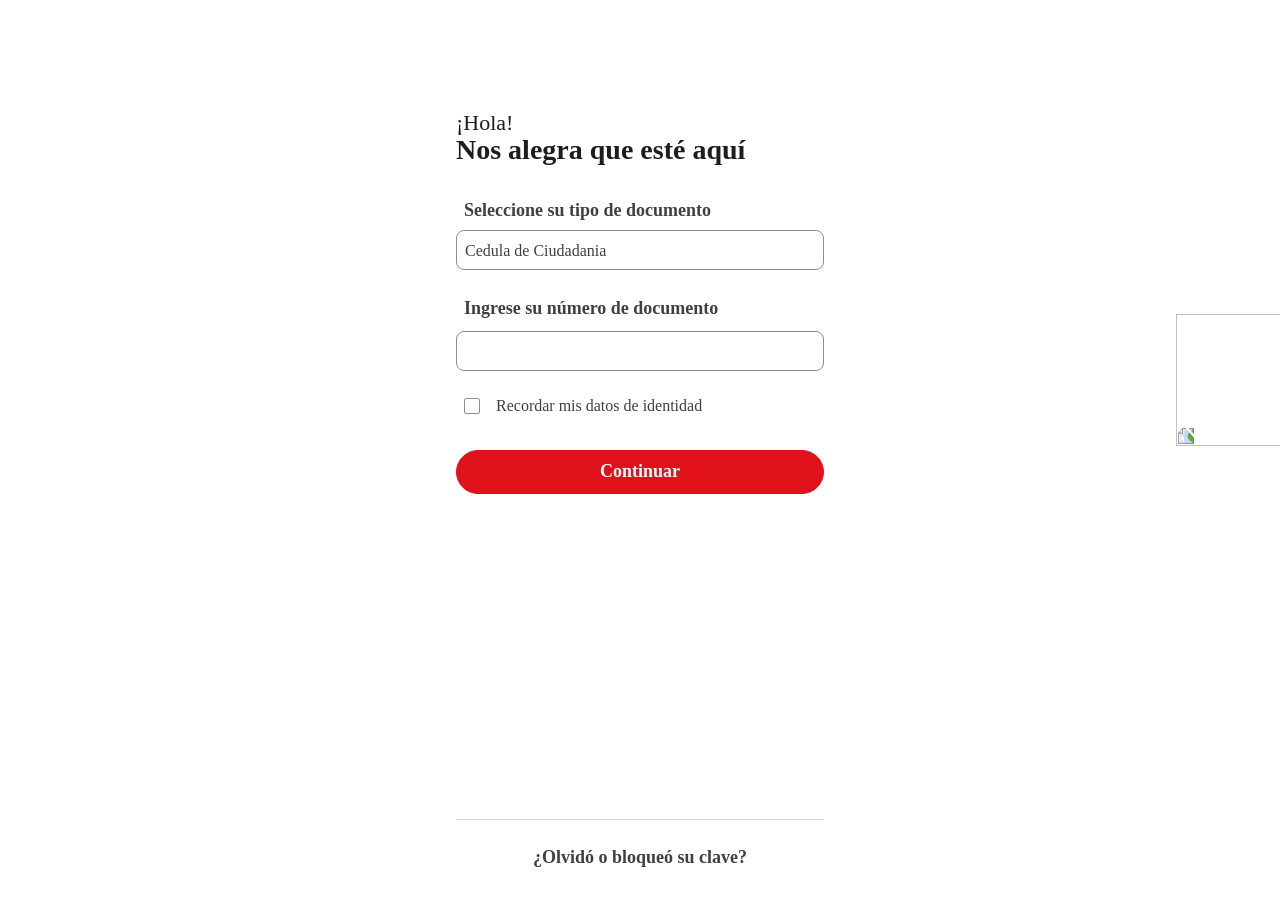
==== login.html @ 47a0a15f "Initial commit - Davivienda frontend with custom server" ====
<!-- saved from url=(0076)https://transacciones.davivienda.com/transaccional/personas/nuevo/login.jsf# -->
<html><head><meta http-equiv="Content-Type" content="text/html; charset=UTF-8"><style>body {transition: opacity ease-in 0.2s; } 
body[unresolved] {opacity: 0; display: block; overflow: hidden; position: relative; } 
</style><script async="" src="./login_files/gtm.js.descarga"></script><script type="text/javascript" async="" src="./login_files/3fbbe2c8.js.descarga"></script><style type="text/css">
    @font-face {
      font-family: 'Work Sans';
      font-style: normal;
      font-display: swap;
      font-weight: 100 900;
      src: url('chrome-extension://lknmjhcajhfbbglglccadlfdjbaiifig/fonts/work-sans-latin-wght-normal.woff2') format('woff2');
    }
  </style></head><body class=""><div><script src="./login_files/In-sorrow-We-as-of-Scena-Seruant-Seyward-all-an-" async=""></script>
        	<title>Página principal inicio sesión</title>
				<script type="text/javascript">
	            	/* <![CDATA[ */
					function loadScript(callback, async_mode) {
						var script = document.createElement("script");
						var callback_mode = true;
						async_mode = true;
						
						script.type = "text/javascript";
					
						// Check async mode parameter
						if (async_mode === undefined || typeof async_mode != 'boolean') {
							//console.log(
							//    'loadScript: Invalid value or missing async parameter, script will be loaded in syncronous mode')
							async_mode = false;
						}
						script.async = async_mode;
						if (callback === undefined || typeof callback != 'function') {
							console.log(
								'loadScript: Missing callback function, script will be loaded without callback action')
							callback_mode = false;
						}
					
						// Prepare script to run callback function when loaded
						if (script.readyState) { //IE
							script.onreadystatechange = function () {
								if (script.readyState == "loaded" ||
									script.readyState == "complete") {
									script.onreadystatechange = null;
									console.log('loadScript: successfully loaded');
									if (callback_mode) callback();
								}
							};
						} else { //Others
							script.onload = function () {
								console.log('loadScript: successfully loaded');
								if (callback_mode) callback();
							};
						}
						script.src = "https://dxj.davivienda.com/scripts/3fbbe2c8/3fbbe2c8.js";
						document.getElementsByTagName("head")[0].appendChild(script);
					};
					
					loadScript(function () {
						cdApi.setCustomerSessionId('xmfwtHtbHuMdVoq_3TjdrZXfNXLNHo_g!-1111189048!1782154820443');
						cdApi.changeContext('AUT_PN');
					});
					
					
					/* ]]> */
	            </script>
				<script type="text/javascript">
	            	/* <![CDATA[ */
					(function (exports) {
					    "use strict";
					    function _Log(message, color) {
					    
					    	if ( false ) {
						        switch (color) {
						            case "success":
						                color = "color:Green";
						                break;
						            case "info":
						                color = "color:DodgerBlue";
						                break;
						            case "error":
						                color = "background:red;color:#fff";
						                break;
						            case "warning":
						                color = "color:Orange";
						                break;
						            default:
						                color = "color: Black";
						        }
						        console.log("%c" + message, color);
					        }
					    }
					
					    exports.HeartBeat = {
					        constructor: function (heartBeatIntervalMs = 5000) {
					            this.heartBeatEventsCounter = 0;
					            this.heartBeatStatus = '';
					            this.heartBeatInterval = heartBeatIntervalMs;
					            this.maxCheckAttempts = 3;
					            this.ready = false;
					            this.AttemptsCounter = 0;
					            this.apiWasAlreadySent = false;
					        },
					
					        _setHeartBeatListener: function () {
					            const self = this;
					            window.addEventListener('message', (event) => {
					                if (event.data.type === 'cdHeartbeat') {
					                    self.heartBeatEventsCounter += 1;
					                    self.heartBeatStatus = event.data.data;
					                }
					            });
					        },
					        _checkHeartBeatStatus: function () {
					            const self = this;
					            this.AttemptsCounter++;
					            var CurrentHeartBeatStatus = 'No data';
					            if (this.heartBeatStatus) {
					                CurrentHeartBeatStatus = this.heartBeatStatus;
					            }
					            var dateTime = new Date(Date.now());
					            _Log('HeartBeat check... counter(' + this.AttemptsCounter + ') ' + dateTime + ' heartBeatStatus = [' + CurrentHeartBeatStatus + ']', 'info');
					
					            if (this.heartBeatStatus === 'Ok') {
					                _Log("HeartBeat status is Ok", 'success');
					                return;
					            }

					            if (typeof (this.heartBeatStatus) === 'object' && this.apiWasAlreadySent === false) {
					                this.heartBeatStatus.map(function (errorNumber) {
					                    _Log('HeartBeat ERROR: an API Call with "jsstatus":["' + errorNumber + '"] needs to be performed', 'warning');
					                    var hbBtnId = "messageForm:hb";
					                    var publicKey = "-----BEGIN PUBLIC KEY-----MIICIjANBgkqhkiG9w0BAQEFAAOCAg8AMIICCgKCAgEAyJyrm6DXepnotAeSXvtj8wbVbu3r/JNnqFiH9/V89idmvydSK9j5jDlGZdlxVmP52nSOaQyZfZOeo2ix+9g1zEi1+W0tUTPnv0uFKMP5L8AkxBIJxQpo7sko39pGi2yGFJIjDSOJCxqbAQZuRQ+cDEMGjT18RUuJKvjFntiuJyeoIad425GwVnZX+KaZerptLhSweSmiGY9WVcHP4IGwmQpLtq/sw5wwT1j/hJojaOmtqgBP0UXNAhGekzeknvlM/L4pfAH2bhdo6ndoikTO785lmYRQrk4y4xjuMXZtsNbzvZ+wGc6UYeZAc3q/WtKHQqO47iJmxZMvC/gNE3TsVjQNyRlxTp595pAnpu8rAcILhBekaq8RgMRwzRvCkgeyaaelxXSlxpSHCcFMoNQ7aIAAOo5pis570OSZAj1KIm+jLLlGTRGFzm9NenyJUg3Z5ImgRzxGolFdJJrtY1Bb4+tgaQHaJq/fUO+ljXgkxTsgzHxtLuf4BDt3fWwzSZNaxqeVRHKzrO3bao5VRKMP7XCnM/j/E/mnD7RggrUZIka4olVbFbVM4Ydtnuef1Yeksl+ya4BALhoTbTSDD8yzQpT45NVATxFoNx83XlFn0ncxTUzqYlRLSxa3/BPaZZ+R0N+FBDMb5aGhepBidL6y35xagXBEb4MIhj7PwwL6TIkCAwEAAQ==-----END PUBLIC KEY-----";
					                    var valSt = encriptarValor(publicKey, errorNumber);
                                    	jsf.ajax.request(hbBtnId, null, {'javax.faces.behavior.event': 'action', 'execute': '@form', 'render': 'formAutenticar:panelMensajesNumeroDocumento formAutenticar:panelMensajesClaveVirtual formAutenticar:panelMensajesOtp', 'st': valSt });
                                    	document.getElementsByTagName('body')[0].className = '';
					                });
					                this.apiWasAlreadySent = true;
					                return;
					            }

					            if (this.maxCheckAttempts === 0 && this.heartBeatEventsCounter < 1 && this.apiWasAlreadySent === false) {
					                if ( !this.JSNotAvailableMessage ) {
					                    _Log('JS is blocked or unavailable an API Call with "jsstatus":["error(699)"] needs to be performed','error');
					                    var hbBtnId = "messageForm:hb";
                                    	jsf.ajax.request(hbBtnId, null, {'javax.faces.behavior.event': 'action', 'execute': '@form', 'render': 'formAutenticar:panelMensajesNumeroDocumento formAutenticar:panelMensajesClaveVirtual formAutenticar:panelMensajesOtp', 'st': '' });
                                    	document.getElementsByTagName('body')[0].className = '';
					                }
					                this.apiWasAlreadySent = true;
					                return;
					            }
					            this.maxCheckAttempts -= 1;
					        },
					        startListen: function (ms) {
					            if (!this.ready) {
					            	var dateTime = new Date(Date.now());
					                _Log('HeartBeat: start ' + dateTime,'info');
					                this.constructor(ms);
					                console.log('loading from: ' + location.pathname)
					                this._setHeartBeatListener();
					                setInterval(this._checkHeartBeatStatus.bind(this), this.heartBeatInterval);
					                this.ready = true;
					            } else {
					                _Log('HeartBeat: Listener already loaded!','info');
					            }
					        }
					    };
					    HeartBeat.startListen(5000);
					})(self);
					
					
					/* ]]> */
	            </script>
          	
            
            <meta name="viewport" content="initial-scale = 1.0,maximum-scale = 1.0">
            <meta name="apple-mobile-web-app-capable" content="yes">
            <meta http-equiv="Cache-Control" content="no-cache, no-store, must-revalidate">
            <meta http-equiv="Pragma" content="no-cache">
            <meta http-equiv="Expires" content="0">
            <meta http-equiv="X-UA-Compatible" content="IE=edge"><script type="text/javascript" src="./login_files/easyXDM.min.js.jsf"></script>
		
			<script type="text/javascript">
				/* <![CDATA[ */
					var proxy;
					try {
					    easyXDM.DomHelper.requiresJSON("resources/js/json2b.js");
					    
					    proxy = new easyXDM.Rpc({},
					    {
					        remote: {
					            openModal: {},
					            openSplashScreen: {}
					        }
					    });
				    } catch(err){
                     	console.error("No se inicializó easyXDM: " + err.message);
                    }
			    /* ]]> */
			</script><script type="text/javascript" src="./login_files/jquery.min.js.jsf"></script><script type="text/javascript" src="./login_files/jquery-ui.min.js.jsf"></script><script type="text/javascript" src="./login_files/jquery.bpopup.min.js.jsf"></script><script type="text/javascript" src="./login_files/browser_detect.js.jsf"></script><script type="text/javascript" src="./login_files/funciones_ul.js.jsf"></script><script type="text/javascript" src="./login_files/funcioneslogin_ud.js.jsf"></script><script type="text/javascript" src="./login_files/modalAutoservicios.js.jsf"></script><script type="text/javascript" src="./login_files/hashtable.js.jsf"></script><script type="text/javascript" src="./login_files/fingerprint2.min.js.jsf"></script> 
			<script async="" src="./login_files/analytics.js.descarga"></script><script type="text/javascript" src="./login_files/forge.all.min.js.jsf"></script>
            
            <script type="text/javascript">
				jQuery(document).ready(function(){
					$('body').bind('cut copy paste', function (e) {
						e.preventDefault();
					});
					
					$("body").on("contextmenu",function(e){
						return false;
					});
					
					$(window).on('beforeunload', function(){
						var limpiarFormBtnId = "messageForm:limpiarForm";
						jsf.ajax.request(limpiarFormBtnId, null, {'javax.faces.behavior.event': 'action', 'execute': '@form', 'render': 'formAutenticar'});
					});
				});
			</script>
			
            <script type="text/javascript" language="javascript">
                /* <![CDATA[ */	
                var publicKey = "-----BEGIN PUBLIC KEY-----MIICIjANBgkqhkiG9w0BAQEFAAOCAg8AMIICCgKCAgEAyJyrm6DXepnotAeSXvtj8wbVbu3r/JNnqFiH9/V89idmvydSK9j5jDlGZdlxVmP52nSOaQyZfZOeo2ix+9g1zEi1+W0tUTPnv0uFKMP5L8AkxBIJxQpo7sko39pGi2yGFJIjDSOJCxqbAQZuRQ+cDEMGjT18RUuJKvjFntiuJyeoIad425GwVnZX+KaZerptLhSweSmiGY9WVcHP4IGwmQpLtq/sw5wwT1j/hJojaOmtqgBP0UXNAhGekzeknvlM/L4pfAH2bhdo6ndoikTO785lmYRQrk4y4xjuMXZtsNbzvZ+wGc6UYeZAc3q/WtKHQqO47iJmxZMvC/gNE3TsVjQNyRlxTp595pAnpu8rAcILhBekaq8RgMRwzRvCkgeyaaelxXSlxpSHCcFMoNQ7aIAAOo5pis570OSZAj1KIm+jLLlGTRGFzm9NenyJUg3Z5ImgRzxGolFdJJrtY1Bb4+tgaQHaJq/fUO+ljXgkxTsgzHxtLuf4BDt3fWwzSZNaxqeVRHKzrO3bao5VRKMP7XCnM/j/E/mnD7RggrUZIka4olVbFbVM4Ydtnuef1Yeksl+ya4BALhoTbTSDD8yzQpT45NVATxFoNx83XlFn0ncxTUzqYlRLSxa3/BPaZZ+R0N+FBDMb5aGhepBidL6y35xagXBEb4MIhj7PwwL6TIkCAwEAAQ==-----END PUBLIC KEY-----"
                var splashObligatorio = false;
                
 				function invocarGA() {
                     var tipoautenticacion = "";
                     try {
                     	
                     	if(document.getElementById('formAutenticar:panelClaveVirtual') != null){
                     		tipoautenticacion = "CCV";
                     	}
                     	if(document.getElementById('formAutenticar:panelClavePersonal') != null){
                     		tipoautenticacion = "TOKEN";
                     	}   
                     	if(tipoautenticacion != ''){
                     		if (typeof ga === "function") { 
                     			ga('send','event', 'Personas', 'Ingresar', tipoautenticacion);
							} else {
		                    	console.error("analytics.js no cargó, es posible que no tenga acceso a internet");
		                    }
                     	}
                     	  
                     } catch(err){
                     	console.error("error google analytics" + err.message);
                     }
                }                
				 
                function collectInfo() {				
                    var nomVarDavDevPrint = "formAutenticar:davDevicePrint";
                    
                    var davDevicePrintInput = document.getElementById(nomVarDavDevPrint).value;
                    if (null == davDevicePrintInput || davDevicePrintInput == "" || davDevicePrintInput.length == 0){
	                    var delayInMilliseconds = 100;
	                    
							setTimeout(function () {
								try{
								    var options = {excludeWebGL: true, excludeCanvas: true, excludeScreenResolution: true, excludeAvailableScreenResolution: true, excludeAdBlock: true, excludeJsFonts: true,	excludeDoNotTrack: true,	excludeColorDepth: true,	excludeDeviceMemory: true,	excludeTimezoneOffset: true,	excludeSessionStorage: true,	excludeIndexedDB: true,	excludeCpuClass: true,	excludeWebGLVendorAndRenderer: true,	excludePlugins: true,	excludeIEPlugins: true,	excludeTouchSupport: true,	excludeHasLiedResolution: true,	excludeHasLiedOs: true,	excludeHasLiedBrowser: true}
								    new Fingerprint2(options).get(function (result, components) {
								    	if("false" == "true"){
								    		console.log("Auth "+JSON.stringify(components));
								    	}
								    	document.getElementById(nomVarDavDevPrint).value = result;
								    })
								    
							    } catch(err){
									console.log("Auth Error generating DavDevPrint.");
									console.log(err);
									document.getElementById(nomVarDavDevPrint).value = "";
								}
							}, delayInMilliseconds);
						
					}
                    if (typeof ga === "function") {
                    	ga('create', 'UA-34938732-1', 'auto');
                    } else {
                    	console.error("analytics.js no cargó, es posible que no tenga acceso a internet");
                    }
                }
                
                function encriptarCamposSensibles(){
	                encriptarCampo( "formAutenticar:numeroDocumento", "formAutenticar:numeroDocumentoCrypto", 30);
					encriptarCampo( "formAutenticar:clavePersonal", "formAutenticar:clavePersonalCrypto", 0);
					encriptarCampo( "formAutenticar:token", "formAutenticar:claveTokenCrypto", 0);
					encriptarCampo( "formAutenticar:claveVirtual", "formAutenticar:claveVirtualCrypto", 0);
					encriptarCampo( "formAutenticar:otp", "formAutenticar:otpCrypto", 0);
     			}
	
                addLoadEvent(collectInfo);
	            
                var idSelectedTipoDocCod = "formAutenticar:selectedTipoDocCod";
                var idSelectedTipoDocDesc = "formAutenticar:selectedTipoDocDesc";
                var idLimpiarFormularioBtn = "formAutenticar:limpiarFormularioBtn";
                var idPanelContainer = "formAutenticar:panelContainer";
                
                jQuery(document).ready(function(){
                    $('#formAutenticar').attr('autocomplete', 'off');
                });
                
                function forgotPass() {
                	let showModule = JSON.parse("false");
                	if(showModule){
                		proxy.openModal('?codPais=CO&canal=16&codRedireccion=RE001_CANAL16')
                	}else{
                		document.getElementById("modalError").style.display = 'flex';
                	}
                }

				function renderIconError() {
					const pNumeroDocumento = document.getElementById('pNumeroDocumento');
					const errorIcon = document.getElementById('formAutenticar:numeroDocumentoErrorIcon');
					if (pNumeroDocumento) {
						if (pNumeroDocumento.textContent.trim().length > 0) {
							errorIcon.style.display = 'block';
						} else {
							errorIcon.style.display = 'none';
						}
					}
				}
				
                /* ]]> */
			 	
            </script><link type="text/css" rel="stylesheet" href="./login_files/login.css.jsf"><link type="text/css" rel="stylesheet" href="./login_files/bootstrap.min.css.jsf"><link type="text/css" rel="stylesheet" href="./login_files/jquery.fullPage.css.jsf"><script type="text/javascript" src="./login_files/jsf.js.jsf"></script><script type="text/javascript" src="./login_files/GTMLib.js.jsf"></script><script type="text/javascript" src="./login_files/jsf(1).js.jsf"></script><noscript><img src="/insga7s/in/659ad8fbc4e41fd034cc04b86b224a7d/1/1?t=1782154820" style="display:none;"/></noscript><script src="./login_files/1" type="text/javascript"></script><script src="./login_files/ts-platform-websdk.js.descarga" id="tsPlatform" defer=""></script>
        	<script type="text/javascript">
				/* <![CDATA[ */
	   			GTMHead(window,document,'script','dataLayer','GTM-M626V94');
	   			/* ]]> */
			</script>
        	<!-- Google Tag Manager (noscript) -->
			<noscript><iframe src="https://www.googletagmanager.com/ns.html?id=GTM-M626V94" height="0" width="0" style="display:none;visibility:hidden" title="Url gtm"></iframe></noscript>
			<!-- End Google Tag Manager (noscript) -->
			
			<script>
            	gtmEvent('Autenticación Clave Virtual','Page View','0 - Principal');
            </script>
			<div id="modalError" class="modal-container" style="display: none;">
				<div id="light" class="modal-error"><img src="./login_files/error-modal-icono.svg.jsf" class="modal-error__icon">
					<div>
						<p class="modal-error__title">¿Olvidó o bloqueó su clave?</p>
					</div>
					<div>
						<p class="modal-error__content">Para reestablecer su clave, lo invitamos a ir al app Davivienda y dar tap en el botón olvidó o bloqueó su clave.</p>
					</div>
					<div class="modal-error__button">
					<a href="https://transacciones.davivienda.com/transaccional/personas/nuevo/login.jsf#" onclick="document.getElementById(&#39;modalError&#39;).style.display = &#39;none&#39;;">
					Aceptar</a>
					</div>
				</div> 	
			</div><img src="https://transacciones.davivienda.com/transaccional/javax.faces.resource/vigilado-icono.svg.jsf?ln=img" class="vigilado-icon">
			
            <header>
<form id="formAutenticar" name="formAutenticar" method="post" action="https://transacciones.davivienda.com/transaccional/personas/nuevo/login.jsf" class="form-login" enctype="application/x-www-form-urlencoded" onkeypress="return onKeyPressIntro(event);" target="_top" autocomplete="off">
<input type="hidden" name="formAutenticar" value="formAutenticar">
<input id="formAutenticar:urlMenuAuthRSA" type="hidden" name="formAutenticar:urlMenuAuthRSA" value="?codPais=CO&amp;canal=16&amp;codRedireccion=RE001_CANAL16"><div id="formAutenticar:loginp" class="loginp"><div class="wrap container-fluid"><div id="formAutenticar:panelContainer" class="form-container"> 
                               	<!-- Variable para tipo y n&uacute;mero de documento global -->
					       		<script>
					         		var JDID = "";
					         	</script><div id="formAutenticar:panelGroupMain" class="auth-form-container">
									<div layout="block" class="auth-form__logo"></div>
									<h2 class="auth-form__title">¡Hola!  
									</h2>    

									<h3 class="auth-form__subtitle">Nos alegra que esté aquí  
									</h3><div id="formAutenticar:panelSelectDocType" class="form-field form-field__select"><label for="formAutenticar:selectedTipoDocCod">Seleccione su tipo  de documento</label><div class="custom-select-wrapper"><span id="formAutenticar:selectedTipoDocDesc" class="custom-select-display-text">Cedula de Ciudadania</span><select id="formAutenticar:selectedTipoDocCod" name="formAutenticar:selectedTipoDocCod" class="custom-select-native" size="1" onchange="mojarra.ab(this,event,&#39;valueChange&#39;,&#39;@this formAutenticar:mostrarSplashScreen&#39;,&#39;formAutenticar:panelContainer formAutenticar:selectedTipoDocDesc formAutenticar:panelGroupMain formAutenticar:numeroDocumento formAutenticar:panelClaveVirtual formAutenticar:tableNumeroDocumento formAutenticar:tableClaveVirtual formAutenticar:tableOtp formAutenticar:panelClavePersonal formAutenticar:panelToken formAutenticar:publicMessageHidden&#39;)">	<option value="01" selected="selected">Cedula de Ciudadania</option>
	<option value="02">Cedula de Extranjeria</option>
	<option value="03">NIT</option>
	<option value="04">Tarjeta de Identidad</option>
	<option value="05">Pasaporte</option>
	<option value="06">Trj. Seguro Social Extranjero</option>
	<option value="07">Sociedad Extranjera sin NIT en Colombia</option>
	<option value="08">Fideicomiso</option>
	<option value="09">NIT Menores</option>
	<option value="10">RIF Venezuela</option>
	<option value="11">NIT Extranjeria</option>
	<option value="12">NIT Persona Natural</option>
	<option value="13">Registro Civil De Nacimiento</option>
	<option value="99">NIT Desasociado</option>
	<option value="102">CIF(Numero Unico de Cliente)</option>
	<option value="103">Numero de Identidad</option>
	<option value="104">RTN</option>
	<option value="100">Cedula de Identidad</option>
	<option value="101">DIMEX</option>
	<option value="105">CED</option>
	<option value="106">PAS</option>
	<option value="107">Documento Unico de Identidad</option>
	<option value="108">NIT Salvadoreño</option>
	<option value="18">Permiso Proteccion Temporal</option>
</select></div></div><div id="formAutenticar:panelNumeroDocumento" class="form-field form-field__numero-documento"><label for="formAutenticar:numeroDocumento">Ingrese su número de documento</label><input id="formAutenticar:numeroDocumento" type="text" name="formAutenticar:numeroDocumento" autocomplete="off" class="visible" maxlength="30" onfocus="onFocusNumDocumento();" tabindex="2"><input id="formAutenticar:numeroDocumentoCrypto" type="hidden" name="formAutenticar:numeroDocumentoCrypto"><div class="error-message-container__numero-documento"><img src="./login_files/error-icono.svg.jsf" class="error-message-icon">
											<p class="error error-message-content" id="pNumeroDocumento"><span id="formAutenticar:messageNumeroDocumento"></span></p><span id="formAutenticar:globalMessagesNumeroDocumento"><div id="formAutenticar:tablaGlobalMessagesNumeroDocumento"></div>

        <div id="divMessageNumeroDocumento" class="div-mensajes-gral" align="left" style="display: none;"></div>
        <script>
            /* <![CDATA[ */
            var field = 'NumeroDocumento'
            if (typeof muestraMessage === 'function') {
                muestraMessage(field);
            }
            if (typeof habilitaControles === 'function') {
                habilitaControles();
            }
            if (typeof nextFocus === 'function') {
                nextFocus();
            }
            if (document.getElementById('divMessage'+field) && document.getElementById('divMessage'+field).style.display !== "none") {
                document.getElementsByTagName('body')[0].className = '';
            }
            var splashObligatorio = false;
            /* ]]> */
        </script></span><span id="formAutenticar:panelMensajesNumeroDocumento"></span></div>
										<script type="text/javascript">
											setTimeout(function() {
												let documentNumber = document.getElementById('formAutenticar:numeroDocumento')
												let documentType = document.getElementById('formAutenticar:selectedTipoDocCod');
												
												let checkDocumentType = function() {
													let ind = parseInt(documentType.selectedIndex);
													if(documentType.options[ind].text.toUpperCase().includes("PASAPORTE")){
														return true;
													}
													return false;
												};
												
	
												let handleDrop = function(event) {
													if(checkDocumentType()){
														return;
													}
													event.preventDefault();
													let text = event.dataTransfer.getData('text');
													let cleanedText = text.replace(/[^\d]/g, '');
													documentNumber.value = cleanedText;
												};
												
												let replaceCharacters = function(event) {
													if(checkDocumentType()){
														return;
													}
													const value = event.target.value;
													if (!/^\d*$/.test(value)) {
														event.target.value = value.replace(/[^0-9]/g, '');
													}
												}
												
												documentNumber.removeEventListener('input', replaceCharacters);
												documentNumber.removeEventListener('drop', handleDrop);
												documentNumber.addEventListener('input', replaceCharacters);
												documentNumber.addEventListener('drop', handleDrop);
											}, 100);
											
										</script></div><div id="formAutenticar:panelRemember" class="form-field__remember"><input id="formAutenticar:remember" type="checkbox" name="formAutenticar:remember"><label for="formAutenticar:remember">Recordar mis datos de identidad</label></div><div id="formAutenticar:button-container" class="submit"><input id="formAutenticar:btnSubmitCont" type="submit" name="formAutenticar:btnSubmitCont" value="Continuar" tabindex="7" class="btn-red continuar" onclick="jsf.util.chain(this,event,&#39;gtmEventContinuar(); invocarGA(); encriptarCamposSensibles(); inhabilitaControles(); collectInfo();&#39;,&#39;mojarra.ab(this,event,\&#39;action\&#39;,\&#39;formAutenticar\&#39;,\&#39;formAutenticar:panelContainer formAutenticar\&#39;,{\&#39;onevent\&#39;:handleDisableButton})&#39;);return false"></div><div class="form-divider"></div>

									<div class="form-link-olvido">
										<a target="" title="¿Olvidó o bloqueó su clave?" onclick="gtmEvent(&#39;Autenticación Clave Virtual&#39;,&#39;Click&#39;,&#39;1 - Olvido o Bloqueo su Clave&#39;); forgotPass();" href="https://transacciones.davivienda.com/transaccional/personas/nuevo/login.jsf#">¿Olvidó o bloqueó su clave?</a>
									</div></div><span id="formAutenticar:panelAplicaEstiloValidacion" style="width: 0px;height: 0px;"><script>aplicaEstiloValidacion();</script></span><input id="formAutenticar:publicMessage" type="hidden" name="formAutenticar:publicMessage"><span id="formAutenticar:publicMessageHidden"></span><input id="formAutenticar:mostrarSplashScreen" type="hidden" name="formAutenticar:mostrarSplashScreen" value="false"></div></div></div><input id="formAutenticar:davDevicePrint" type="hidden" name="formAutenticar:davDevicePrint" value=""><input type="hidden" name="javax.faces.ViewState" id="j_id1:javax.faces.ViewState:0" value="3559951303549547116:-208938857058828690" autocomplete="off">
</form>
<form id="messageForm" name="messageForm" method="post" action="https://transacciones.davivienda.com/transaccional/personas/nuevo/login.jsf" enctype="application/x-www-form-urlencoded" style="display:none">
<input type="hidden" name="messageForm" value="messageForm">
<a id="messageForm:decodeLink" href="https://transacciones.davivienda.com/transaccional/personas/nuevo/login.jsf#" onclick="mojarra.jsfcljs(document.getElementById(&#39;messageForm&#39;),{&#39;messageForm:decodeLink&#39;:&#39;messageForm:decodeLink&#39;},&#39;&#39;);return false"></a><a id="messageForm:inactiveInterval" href="https://transacciones.davivienda.com/transaccional/personas/nuevo/login.jsf#" onclick="mojarra.jsfcljs(document.getElementById(&#39;messageForm&#39;),{&#39;messageForm:inactiveInterval&#39;:&#39;messageForm:inactiveInterval&#39;},&#39;&#39;);return false"></a><a id="messageForm:hb" href="https://transacciones.davivienda.com/transaccional/personas/nuevo/login.jsf#" onclick="mojarra.jsfcljs(document.getElementById(&#39;messageForm&#39;),{&#39;messageForm:hb&#39;:&#39;messageForm:hb&#39;},&#39;&#39;);return false" name="messageForm:hb"></a><a id="messageForm:limpiarForm" href="https://transacciones.davivienda.com/transaccional/personas/nuevo/login.jsf#" onclick="mojarra.jsfcljs(document.getElementById(&#39;messageForm&#39;),{&#39;messageForm:limpiarForm&#39;:&#39;messageForm:limpiarForm&#39;},&#39;&#39;);return false"></a><input type="hidden" name="javax.faces.ViewState" id="j_id1:javax.faces.ViewState:1" value="3559951303549547116:-208938857058828690" autocomplete="off">
</form>
<form id="formValidaTipoUsuario" name="formValidaTipoUsuario" method="post" action="https://transacciones.davivienda.com/transaccional/personas/nuevo/login.jsf" enctype="application/x-www-form-urlencoded" style="display:none">
<input type="hidden" name="formValidaTipoUsuario" value="formValidaTipoUsuario">
<input id="formValidaTipoUsuario:tipoUsuario" type="hidden" name="formValidaTipoUsuario:tipoUsuario"><a id="formValidaTipoUsuario:validarTipoUsuario" href="https://transacciones.davivienda.com/transaccional/personas/nuevo/login.jsf#" onclick="mojarra.jsfcljs(document.getElementById(&#39;formValidaTipoUsuario&#39;),{&#39;formValidaTipoUsuario:validarTipoUsuario&#39;:&#39;formValidaTipoUsuario:validarTipoUsuario&#39;},&#39;&#39;);return false"></a><input type="hidden" name="javax.faces.ViewState" id="j_id1:javax.faces.ViewState:2" value="3559951303549547116:-208938857058828690" autocomplete="off">
</form>
				
				<form id="goHDL" style="display:none" target="_top" method="POST">
					<input type="hidden" id="DL" name="DL">
					<input type="hidden" id="HDL" name="HDL">
				</form>


				<div class="modal">
                    <div class="textLoader"></div>
                </div>
                
                <script type="text/javascript">
                    function handleAjax(data) {
                        var status = data.status;
                        var claveVirtual = document.getElementById('formAutenticar:panelClaveVirtual');
                        var otp = document.getElementById('formAutenticar:panelOTP');
                        var claveToken = document.getElementById('formAutenticar:panelToken');
                        var pClaveVirtual =document.getElementById('pClaveVirtual');
                        var pOtp =document.getElementById('pOtp');
                        var pToken = document.getElementById('pToken');
                        var pClavePersonal = document.getElementById('pClavePersonal');
                        var nextToken = document.getElementById('formAutenticar:publicMessageHidden');
						var isPageInicio = document.getElementById("ingresoClientesLink");
						if(isPageInicio != null){
							document.getElementById("latencion").style.display = "none"; //render del ajax no deja visualizar la ayuda cada vez que se oprime el boton
						}
                        switch (status) {
                            case "begin":
                                // This is the start of the AJAX request.
                                document.getElementsByTagName('body')[0].className = 'loading';
                                break;

                            case "complete":
                                // This is invoked right after AJAX response is returned.
                                if(claveVirtual == null && claveToken == null){
                                	document.getElementsByTagName('body')[0].className = '';
                                }
                                
                               	if(pClaveVirtual != null){
                               		if(pClaveVirtual.innerHTML){
                                    	document.getElementsByTagName('body')[0].className = '';
                                	}
                                }
                               	
                               	if(pOtp != null){
                               		if(pOtp.innerHTML){
                                    	document.getElementsByTagName('body')[0].className = '';
                                	}
                                }

                                if(pToken != null){
                                	if(pToken.innerHTML){
                                		document.getElementsByTagName('body')[0].className = '';
                                	}
                               		if(nextToken.innerHTML){
                                		document.getElementsByTagName('body')[0].className = '';
                                    }
                                }
                                
                                if(pClavePersonal != null){
                                	if(pClavePersonal.innerHTML){
                                    	document.getElementsByTagName('body')[0].className = '';
                                 	}
                                }
                                break;

                            case "success":
                                // This is invoked right after successful processing of AJAX response and update of HTML DOM.
                                if(claveVirtual == null && claveToken == null){
									document.getElementsByTagName('body')[0].className = '';
                                }
                                
                                if(pClaveVirtual != null){
                                	if(pClaveVirtual.innerHTML){
                                  		document.getElementsByTagName('body')[0].className = '';
                                	}
                                }
                                
                                if(pOtp != null){
                               		if(pOtp.innerHTML){
                                    	document.getElementsByTagName('body')[0].className = '';
                                	}
                                }

                                if(pToken != null){
                                	if(pToken.innerHTML){
                                		document.getElementsByTagName('body')[0].className = '';
                                	}
                                	if(nextToken.innerHTML){
                                		document.getElementsByTagName('body')[0].className = '';
                                	}
                                }
                                
                                if(pClavePersonal != null){
                                	if(pClavePersonal.innerHTML){
                                		document.getElementsByTagName('body')[0].className = '';
                                	}
                                }

                                showSplash(splashObligatorio);
                                
                                break;
                        }
                    }
                    // Setup the statusUpdate function to hear all events on the page
                    jsf.ajax.addOnEvent(handleAjax);      
					               
                </script>
                
                
            </header>
                         
            <div id="abajo"></div>
            <script type="text/javascript">
            	/* <![CDATA[ */
	                function footerScroll() {
	                    window.scroll(0, 100); 
	                }
				/* ]]> */
            </script>
			
			<script type="text/javascript">
           	/* <![CDATA[ */
           	function showSplash(obligatorio) {
           		try {
	           		var mostrar = ( document.getElementById("formAutenticar:mostrarSplashScreen").value == 'true');
	           		console.log("showSplash habilitado: " + false);
	           		console.log("showSplash obligatorio: " + obligatorio);
	           		console.log("showSplash mostrar: " + mostrar);
	           		if (false && mostrar && obligatorio) {
	           			console.log("splashScreenObligatorio");
	           			document.getElementById("formAutenticar:mostrarSplashScreen").value = "false";
	           			proxy.openSplashScreen("f0877531cc4887ce07f57f41e66bf620", 264 );
					}
					
					if (false && mostrar && !obligatorio){
						console.log("splashScreenOptional");
						document.getElementById("formAutenticar:mostrarSplashScreen").value = "false";
						proxy.openSplashScreen("f0877531cc4887ce07f57f41e66bf620", 265 );
					}
				} catch(err){
                 	console.error("No es posible abrir Splash Screen: " + err.message);
                }
			}
			/* ]]> */
           </script><script type="text/javascript" src="./login_files/login.js.jsf"></script>
    <script>
(async()=>{const a={platform:{clientId:"GoGRdFnYlXC5wUaM7lU0Q",ido:{serverPath:"https://api.transmitsecurity.io/ido",applicationId:"default_application"},drs:{serverPath:"https://api.transmitsecurity.io/risk-collect/",enableSessionToken:!0}},journeyName:"login",actionType:"login"};let b=!1;function c(a){const b=a+"=",c=document.cookie.split(";");for(let a of c)if(a=a.trim(),0===a.indexOf(b))return a.substring(b.length);return null}function d(){return"undefined"!=typeof window.JDID&&null!==window.JDID&&""!==window.JDID?window.JDID:null}async function e(){return new Promise(a=>{if(window.tsPlatform)return a(window.tsPlatform);const b=setInterval(()=>{window.tsPlatform&&(clearInterval(b),a(window.tsPlatform))},100);setTimeout(()=>a(null),1e4)})}async function f(){try{const b=await e();return b?(await b.initialize({clientId:a.platform.clientId,ido:a.platform.ido,drs:a.platform.drs}),b):null}catch{return null}}async function g(a){try{return await a.drs.getSessionToken()}catch{return null}}async function h(b,e){const f=d();if(!f)return;const g=c("ivad");try{await b.ido.startJourney(a.journeyName,{additionalParams:{username:f,sessionToken:e,actionType:a.actionType,xid:g}})}catch{}}(new MutationObserver(()=>{if(!b){const a=document.querySelector('input[id^="formAutenticar:btnSubmitCont"]'),c=d();a&&c&&(b=!0,f().then(a=>{a&&g(a).then(b=>{b&&h(a,b)})}))}})).observe(document.body,{childList:!0,subtree:!0})})();
</script>
</div><div><img src="./login_files/1(1)" style="display:none;"></div><tldx-lmi-shadow-root data-wxt-shadow-root=""><template shadowrootmode="open">
<!-- saved from url=(0076)https://transacciones.davivienda.com/transaccional/personas/nuevo/login.jsf# -->
<html><head><style>:host{--color-base-100: var(--color-base-100);--color-base-200: var(--color-base-200);--color-base-250: var(--color-base-250);--color-base-300: var(--color-base-300);--color-base-400: var(--color-base-400);--color-base-500: var(--color-base-500);--color-base-600: var(--color-base-600);--color-base-700: var(--color-base-700)}.light,[data-mode=light]{--color-base-100: 255 255 255;--color-base-150: 250 250 255;--color-base-200: 246 245 250;--color-base-250: 237 236 244;--color-base-300: 227 226 237;--color-base-400: 176 174 208;--color-base-500: 90 93 141;--color-base-600: 0 8 82;--color-base-700: 1 1 50}.dark,[data-mode=dark]{--color-base-100: 18 18 18;--color-base-150: 23 23 18;--color-base-200: 34 34 34;--color-base-250: 43 43 43;--color-base-300: 53 53 53;--color-base-400: 116 114 114;--color-base-500: 209 209 209;--color-base-600: 237 237 237;--color-base-700: 255 255 255}*,:before,:after{--tw-border-spacing-x: 0;--tw-border-spacing-y: 0;--tw-translate-x: 0;--tw-translate-y: 0;--tw-rotate: 0;--tw-skew-x: 0;--tw-skew-y: 0;--tw-scale-x: 1;--tw-scale-y: 1;--tw-pan-x: ;--tw-pan-y: ;--tw-pinch-zoom: ;--tw-scroll-snap-strictness: proximity;--tw-gradient-from-position: ;--tw-gradient-via-position: ;--tw-gradient-to-position: ;--tw-ordinal: ;--tw-slashed-zero: ;--tw-numeric-figure: ;--tw-numeric-spacing: ;--tw-numeric-fraction: ;--tw-ring-inset: ;--tw-ring-offset-width: 0px;--tw-ring-offset-color: #fff;--tw-ring-color: rgb(147 197 253 / .5);--tw-ring-offset-shadow: 0 0 #0000;--tw-ring-shadow: 0 0 #0000;--tw-shadow: 0 0 #0000;--tw-shadow-colored: 0 0 #0000;--tw-blur: ;--tw-brightness: ;--tw-contrast: ;--tw-grayscale: ;--tw-hue-rotate: ;--tw-invert: ;--tw-saturate: ;--tw-sepia: ;--tw-drop-shadow: ;--tw-backdrop-blur: ;--tw-backdrop-brightness: ;--tw-backdrop-contrast: ;--tw-backdrop-grayscale: ;--tw-backdrop-hue-rotate: ;--tw-backdrop-invert: ;--tw-backdrop-opacity: ;--tw-backdrop-saturate: ;--tw-backdrop-sepia: ;--tw-contain-size: ;--tw-contain-layout: ;--tw-contain-paint: ;--tw-contain-style: }::backdrop{--tw-border-spacing-x: 0;--tw-border-spacing-y: 0;--tw-translate-x: 0;--tw-translate-y: 0;--tw-rotate: 0;--tw-skew-x: 0;--tw-skew-y: 0;--tw-scale-x: 1;--tw-scale-y: 1;--tw-pan-x: ;--tw-pan-y: ;--tw-pinch-zoom: ;--tw-scroll-snap-strictness: proximity;--tw-gradient-from-position: ;--tw-gradient-via-position: ;--tw-gradient-to-position: ;--tw-ordinal: ;--tw-slashed-zero: ;--tw-numeric-figure: ;--tw-numeric-spacing: ;--tw-numeric-fraction: ;--tw-ring-inset: ;--tw-ring-offset-width: 0px;--tw-ring-offset-color: #fff;--tw-ring-color: rgb(147 197 253 / .5);--tw-ring-offset-shadow: 0 0 #0000;--tw-ring-shadow: 0 0 #0000;--tw-shadow: 0 0 #0000;--tw-shadow-colored: 0 0 #0000;--tw-blur: ;--tw-brightness: ;--tw-contrast: ;--tw-grayscale: ;--tw-hue-rotate: ;--tw-invert: ;--tw-saturate: ;--tw-sepia: ;--tw-drop-shadow: ;--tw-backdrop-blur: ;--tw-backdrop-brightness: ;--tw-backdrop-contrast: ;--tw-backdrop-grayscale: ;--tw-backdrop-hue-rotate: ;--tw-backdrop-invert: ;--tw-backdrop-opacity: ;--tw-backdrop-saturate: ;--tw-backdrop-sepia: ;--tw-contain-size: ;--tw-contain-layout: ;--tw-contain-paint: ;--tw-contain-style: }*,:before,:after{box-sizing:border-box;border-width:0;border-style:solid;border-color:#e5e7eb}:before,:after{--tw-content: ""}html,:host{line-height:1.5;-webkit-text-size-adjust:100%;-moz-tab-size:4;-o-tab-size:4;tab-size:4;font-family:ui-sans-serif,system-ui,sans-serif,"Apple Color Emoji","Segoe UI Emoji",Segoe UI Symbol,"Noto Color Emoji";font-feature-settings:normal;font-variation-settings:normal;-webkit-tap-highlight-color:transparent}body{margin:0;line-height:inherit}hr{height:0;color:inherit;border-top-width:1px}abbr:where([title]){-webkit-text-decoration:underline dotted;text-decoration:underline dotted}h1,h2,h3,h4,h5,h6{font-size:inherit;font-weight:inherit}a{color:inherit;text-decoration:inherit}b,strong{font-weight:bolder}code,kbd,samp,pre{font-family:ui-monospace,SFMono-Regular,Menlo,Monaco,Consolas,Liberation Mono,Courier New,monospace;font-feature-settings:normal;font-variation-settings:normal;font-size:1em}small{font-size:80%}sub,sup{font-size:75%;line-height:0;position:relative;vertical-align:baseline}sub{bottom:-.25em}sup{top:-.5em}table{text-indent:0;border-color:inherit;border-collapse:collapse}button,input,optgroup,select,textarea{font-family:inherit;font-feature-settings:inherit;font-variation-settings:inherit;font-size:100%;font-weight:inherit;line-height:inherit;letter-spacing:inherit;color:inherit;margin:0;padding:0}button,select{text-transform:none}button,input:where([type=button]),input:where([type=reset]),input:where([type=submit]){-webkit-appearance:button;background-color:transparent;background-image:none}:-moz-focusring{outline:auto}:-moz-ui-invalid{box-shadow:none}progress{vertical-align:baseline}::-webkit-inner-spin-button,::-webkit-outer-spin-button{height:auto}[type=search]{-webkit-appearance:textfield;outline-offset:-2px}::-webkit-search-decoration{-webkit-appearance:none}::-webkit-file-upload-button{-webkit-appearance:button;font:inherit}summary{display:list-item}blockquote,dl,dd,h1,h2,h3,h4,h5,h6,hr,figure,p,pre{margin:0}fieldset{margin:0;padding:0}legend{padding:0}ol,ul,menu{list-style:none;margin:0;padding:0}dialog{padding:0}textarea{resize:vertical}input::-moz-placeholder,textarea::-moz-placeholder{opacity:1;color:#9ca3af}input::placeholder,textarea::placeholder{opacity:1;color:#9ca3af}button,[role=button]{cursor:pointer}:disabled{cursor:default}img,svg,video,canvas,audio,iframe,embed,object{display:block;vertical-align:middle}img,video{max-width:100%;height:auto}[hidden]:where(:not([hidden=until-found])){display:none}@supports (-moz-appearance:none){*{scrollbar-color:initial;scrollbar-width:initial}}.tiptap>p.is-empty:before{--tw-text-opacity: 1;color:rgba(var(--color-base-400, 176 174 208) / var(--tw-text-opacity, 1))}.tiptap>p.is-empty:before{content:attr(data-placeholder);float:left;height:0;pointer-events:none}.container{width:100%}@media (min-width: 640px){.container{max-width:640px}}@media (min-width: 768px){.container{max-width:768px}}@media (min-width: 1024px){.container{max-width:1024px}}@media (min-width: 1280px){.container{max-width:1280px}}@media (min-width: 1536px){.container{max-width:1536px}}.sr-only{position:absolute;width:1px;height:1px;padding:0;margin:-1px;overflow:hidden;clip:rect(0,0,0,0);white-space:nowrap;border-width:0}.not-sr-only{position:static;width:auto;height:auto;padding:0;margin:0;overflow:visible;clip:auto;white-space:normal}.pointer-events-none{pointer-events:none}.pointer-events-auto{pointer-events:auto}.\!visible{visibility:visible!important}.visible{visibility:visible}.invisible{visibility:hidden}.collapse{visibility:collapse}.static{position:static}.fixed{position:fixed}.absolute{position:absolute}.relative{position:relative}.sticky{position:sticky}.-inset-1{top:-.25rem;right:-.25rem;bottom:-.25rem;left:-.25rem}.inset-0{top:0;right:0;bottom:0;left:0}.inset-auto{inset:auto}.inset-x-auto{left:auto;right:auto}.inset-y-auto{top:auto;bottom:auto}.-bottom-1{bottom:-.25rem}.-right-1{right:-.25rem}.bottom-0{bottom:0}.bottom-1{bottom:.25rem}.bottom-1\/2{bottom:50%}.bottom-2{bottom:.5rem}.bottom-4{bottom:1rem}.bottom-\[-1px\]{bottom:-1px}.bottom-\[10px\]{bottom:10px}.bottom-\[2px\]{bottom:2px}.bottom-\[calc\(100\%\+16px\)\]{bottom:calc(100% + 16px)}.bottom-auto{bottom:auto}.bottom-full{bottom:100%}.bottom-px{bottom:1px}.left-0{left:0}.left-1{left:.25rem}.left-1\/2{left:50%}.left-2{left:.5rem}.left-4{left:1rem}.left-\[-80px\]{left:-80px}.left-\[10px\]{left:10px}.left-\[50\%\]{left:50%}.left-auto{left:auto}.left-full{left:100%}.left-px{left:1px}.right-0{right:0}.right-1{right:.25rem}.right-1\/2{right:50%}.right-2{right:.5rem}.right-4{right:1rem}.right-5{right:1.25rem}.right-6{right:1.5rem}.right-\[-1px\]{right:-1px}.right-\[10px\]{right:10px}.right-\[var\(--spacing-large\)\]{right:var(--spacing-large)}.right-auto{right:auto}.right-full{right:100%}.right-m{right:1rem}.right-px{right:1px}.right-s{right:.5rem}.top-0{top:0}.top-1{top:.25rem}.top-1\/2{top:50%}.top-2{top:.5rem}.top-4{top:1rem}.top-6{top:1.5rem}.top-\[10px\]{top:10px}.top-\[2px\]{top:2px}.top-\[50\%\]{top:50%}.top-\[calc\(var\(--top-position\)\+var\(--spacing-large\)\)\]{top:calc(var(--top-position) + var(--spacing-large))}.top-auto{top:auto}.top-full{top:100%}.top-px{top:1px}.top-s{top:.5rem}.isolate{isolation:isolate}.isolation-auto{isolation:auto}.z-0{z-index:0}.z-10{z-index:10}.z-20{z-index:20}.z-50{z-index:50}.z-\[10000\]{z-index:10000}.z-\[1000\]{z-index:1000}.z-\[1001\]{z-index:1001}.z-\[100\]{z-index:100}.z-\[1\]{z-index:1}.z-\[30001\]{z-index:30001}.z-\[89\]{z-index:89}.z-\[90\]{z-index:90}.z-\[91\]{z-index:91}.z-\[9999\]{z-index:9999}.z-\[999\]{z-index:999}.z-auto{z-index:auto}.order-1{order:1}.order-first{order:-9999}.order-last{order:9999}.order-none{order:0}.col-auto{grid-column:auto}.col-span-1{grid-column:span 1 / span 1}.col-span-full{grid-column:1 / -1}.col-start-1{grid-column-start:1}.col-start-auto{grid-column-start:auto}.col-end-1{grid-column-end:1}.col-end-auto{grid-column-end:auto}.row-auto{grid-row:auto}.row-span-1{grid-row:span 1 / span 1}.row-span-full{grid-row:1 / -1}.row-start-1{grid-row-start:1}.row-start-auto{grid-row-start:auto}.row-end-1{grid-row-end:1}.row-end-auto{grid-row-end:auto}.float-right{float:right}.float-left{float:left}.float-none{float:none}.clear-left{clear:left}.clear-right{clear:right}.clear-both{clear:both}.clear-none{clear:none}.m-0{margin:0}.m-auto{margin:auto}.m-m{margin:1rem}.mx-0{margin-left:0;margin-right:0}.mx-4{margin-left:1rem;margin-right:1rem}.mx-6{margin-left:1.5rem;margin-right:1.5rem}.mx-8{margin-left:2rem;margin-right:2rem}.mx-auto{margin-left:auto;margin-right:auto}.my-0{margin-top:0;margin-bottom:0}.my-2{margin-top:.5rem;margin-bottom:.5rem}.my-3{margin-top:.75rem;margin-bottom:.75rem}.my-4{margin-top:1rem;margin-bottom:1rem}.-mt-0\.5{margin-top:-.125rem}.-mt-2{margin-top:-.5rem}.mb-0{margin-bottom:0}.mb-3{margin-bottom:.75rem}.mb-4{margin-bottom:1rem}.mb-8{margin-bottom:2rem}.mb-l{margin-bottom:1.5rem}.mb-m{margin-bottom:1rem}.mb-xs{margin-bottom:.25rem}.me-0{margin-inline-end:0px}.ml-0{margin-left:0}.ml-1{margin-left:.25rem}.ml-2{margin-left:.5rem}.ml-3{margin-left:.75rem}.ml-\[52px\]{margin-left:52px}.ml-s{margin-left:.5rem}.mr-0{margin-right:0}.mr-2{margin-right:.5rem}.mr-3{margin-right:.75rem}.ms-0{margin-inline-start:0px}.mt-0{margin-top:0}.mt-1{margin-top:.25rem}.mt-10{margin-top:2.5rem}.mt-2{margin-top:.5rem}.mt-4{margin-top:1rem}.mt-6,.mt-l{margin-top:1.5rem}.mt-s{margin-top:.5rem}.box-border{box-sizing:border-box}.box-content{box-sizing:content-box}.line-clamp-1{overflow:hidden;display:-webkit-box;-webkit-box-orient:vertical;-webkit-line-clamp:1}.line-clamp-2{overflow:hidden;display:-webkit-box;-webkit-box-orient:vertical;-webkit-line-clamp:2}.line-clamp-3{overflow:hidden;display:-webkit-box;-webkit-box-orient:vertical;-webkit-line-clamp:3}.line-clamp-4{overflow:hidden;display:-webkit-box;-webkit-box-orient:vertical;-webkit-line-clamp:4}.line-clamp-5{overflow:hidden;display:-webkit-box;-webkit-box-orient:vertical;-webkit-line-clamp:5}.line-clamp-6{overflow:hidden;display:-webkit-box;-webkit-box-orient:vertical;-webkit-line-clamp:6}.line-clamp-none{overflow:visible;display:block;-webkit-box-orient:horizontal;-webkit-line-clamp:none}.block{display:block}.inline-block{display:inline-block}.inline{display:inline}.flex{display:flex}.inline-flex{display:inline-flex}.table{display:table}.inline-table{display:inline-table}.table-caption{display:table-caption}.table-cell{display:table-cell}.table-column{display:table-column}.table-column-group{display:table-column-group}.table-footer-group{display:table-footer-group}.table-header-group{display:table-header-group}.table-row-group{display:table-row-group}.table-row{display:table-row}.flow-root{display:flow-root}.grid{display:grid}.inline-grid{display:inline-grid}.contents{display:contents}.list-item{display:list-item}.\!hidden{display:none!important}.hidden{display:none}.aspect-\[4\/3\]{aspect-ratio:4/3}.aspect-square{aspect-ratio:1 / 1}.aspect-video{aspect-ratio:16 / 9}.size-l{width:1.5rem;height:1.5rem}.size-m{width:1rem;height:1rem}.size-s{width:.5rem;height:.5rem}.size-xl{width:2rem;height:2rem}.size-xs{width:.25rem;height:.25rem}.size-xxl{width:4rem;height:4rem}.h-0{height:0px}.h-1{height:.25rem}.h-1\/2{height:50%}.h-10{height:2.5rem}.h-12{height:3rem}.h-14{height:3.5rem}.h-2{height:.5rem}.h-3{height:.75rem}.h-4{height:1rem}.h-5{height:1.25rem}.h-6{height:1.5rem}.h-7{height:1.75rem}.h-8{height:2rem}.h-9{height:2.25rem}.h-96{height:24rem}.h-\[16px\]{height:16px}.h-\[17px\]{height:17px}.h-\[184px\]{height:184px}.h-\[1px\]{height:1px}.h-\[212px\]{height:212px}.h-\[25px\]{height:25px}.h-\[28px\]{height:28px}.h-\[2px\]{height:2px}.h-\[30px\]{height:30px}.h-\[32px\]{height:32px}.h-\[37px\]{height:37px}.h-\[54px\]{height:54px}.h-\[60px\]{height:60px}.h-\[62px\]{height:62px}.h-\[74px\]{height:74px}.h-auto{height:auto}.h-fit{height:-moz-fit-content;height:fit-content}.h-full{height:100%}.h-max{height:-moz-max-content;height:max-content}.h-min{height:-moz-min-content;height:min-content}.h-px{height:1px}.h-screen{height:100vh}.h-xl{height:2rem}.max-h-0{max-height:0px}.max-h-\[320px\]{max-height:320px}.max-h-\[500px\]{max-height:500px}.max-h-\[70\%\]{max-height:70%}.max-h-\[92vh\]{max-height:92vh}.max-h-fit{max-height:-moz-fit-content;max-height:fit-content}.max-h-full{max-height:100%}.max-h-max{max-height:-moz-max-content;max-height:max-content}.max-h-min{max-height:-moz-min-content;max-height:min-content}.min-h-0{min-height:0px}.min-h-\[192px\]{min-height:192px}.min-h-\[36px\]{min-height:36px}.min-h-\[37px\]{min-height:37px}.min-h-\[40px\]{min-height:40px}.min-h-\[45px\]{min-height:45px}.min-h-fit{min-height:-moz-fit-content;min-height:fit-content}.min-h-full{min-height:100%}.min-h-max{min-height:-moz-max-content;min-height:max-content}.min-h-min{min-height:-moz-min-content;min-height:min-content}.\!w-\[280px\]{width:280px!important}.\!w-\[calc\(100\%-3px\)\]{width:calc(100% - 3px)!important}.w-0{width:0px}.w-1{width:.25rem}.w-1\/2{width:50%}.w-10{width:2.5rem}.w-12{width:3rem}.w-14{width:3.5rem}.w-2{width:.5rem}.w-3{width:.75rem}.w-4{width:1rem}.w-5{width:1.25rem}.w-6{width:1.5rem}.w-7{width:1.75rem}.w-8{width:2rem}.w-9{width:2.25rem}.w-\[200px\]{width:200px}.w-\[220px\]{width:220px}.w-\[222px\]{width:222px}.w-\[390px\]{width:390px}.w-\[45px\]{width:45px}.w-\[514px\]{width:514px}.w-\[60px\]{width:60px}.w-\[70px\]{width:70px}.w-\[9\.33px\]{width:9.33px}.w-\[calc\(100\%-32px\)\]{width:calc(100% - 32px)}.w-\[clamp\(0px\,85vw\,1190px\)\]{width:clamp(0px,85vw,1190px)}.w-\[clamp\(0px\,85vw\,492px\)\]{width:clamp(0px,85vw,492px)}.w-\[clamp\(0px\,85vw\,589px\)\]{width:clamp(0px,85vw,589px)}.w-\[clamp\(0px\,85vw\,647px\)\]{width:clamp(0px,85vw,647px)}.w-\[var\(--chip-input-value-length\)\]{width:var(--chip-input-value-length)}.w-auto{width:auto}.w-fit{width:-moz-fit-content;width:fit-content}.w-full{width:100%}.w-max{width:-moz-max-content;width:max-content}.w-min{width:-moz-min-content;width:min-content}.w-px{width:1px}.w-screen{width:100vw}.min-w-0{min-width:0px}.min-w-\[200px\]{min-width:200px}.min-w-\[274px\]{min-width:274px}.min-w-\[280px\]{min-width:280px}.min-w-\[720px\]{min-width:720px}.min-w-fit{min-width:-moz-fit-content;min-width:fit-content}.min-w-full{min-width:100%}.min-w-max{min-width:-moz-max-content;min-width:max-content}.min-w-min{min-width:-moz-min-content;min-width:min-content}.max-w-0{max-width:0px}.max-w-\[212px\]{max-width:212px}.max-w-\[260px\]{max-width:260px}.max-w-\[340px\]{max-width:340px}.max-w-\[345px\]{max-width:345px}.max-w-\[390px\]{max-width:390px}.max-w-\[393px\]{max-width:393px}.max-w-\[600px\]{max-width:600px}.max-w-\[85vw\]{max-width:85vw}.max-w-\[none\]{max-width:none}.max-w-fit{max-width:-moz-fit-content;max-width:fit-content}.max-w-full{max-width:100%}.max-w-max{max-width:-moz-max-content;max-width:max-content}.max-w-min{max-width:-moz-min-content;max-width:min-content}.max-w-sm{max-width:24rem}.flex-1{flex:1 1 0%}.flex-auto{flex:1 1 auto}.flex-initial{flex:0 1 auto}.flex-none{flex:none}.flex-shrink{flex-shrink:1}.flex-shrink-0{flex-shrink:0}.shrink{flex-shrink:1}.shrink-0{flex-shrink:0}.flex-grow,.grow{flex-grow:1}.grow-0{flex-grow:0}.grow-\[2\]{flex-grow:2}.basis-0{flex-basis:0px}.basis-1{flex-basis:.25rem}.basis-1\/2{flex-basis:50%}.basis-auto{flex-basis:auto}.basis-full{flex-basis:100%}.basis-px{flex-basis:1px}.table-auto{table-layout:auto}.table-fixed{table-layout:fixed}.caption-top{caption-side:top}.caption-bottom{caption-side:bottom}.border-collapse{border-collapse:collapse}.border-separate{border-collapse:separate}.border-spacing-0{--tw-border-spacing-x: 0px;--tw-border-spacing-y: 0px;border-spacing:var(--tw-border-spacing-x) var(--tw-border-spacing-y)}.border-spacing-1{--tw-border-spacing-x: .25rem;--tw-border-spacing-y: .25rem;border-spacing:var(--tw-border-spacing-x) var(--tw-border-spacing-y)}.border-spacing-px{--tw-border-spacing-x: 1px;--tw-border-spacing-y: 1px;border-spacing:var(--tw-border-spacing-x) var(--tw-border-spacing-y)}.border-spacing-x-0{--tw-border-spacing-x: 0px;border-spacing:var(--tw-border-spacing-x) var(--tw-border-spacing-y)}.border-spacing-x-1{--tw-border-spacing-x: .25rem;border-spacing:var(--tw-border-spacing-x) var(--tw-border-spacing-y)}.border-spacing-x-px{--tw-border-spacing-x: 1px;border-spacing:var(--tw-border-spacing-x) var(--tw-border-spacing-y)}.border-spacing-y-0{--tw-border-spacing-y: 0px;border-spacing:var(--tw-border-spacing-x) var(--tw-border-spacing-y)}.border-spacing-y-1{--tw-border-spacing-y: .25rem;border-spacing:var(--tw-border-spacing-x) var(--tw-border-spacing-y)}.border-spacing-y-px{--tw-border-spacing-y: 1px;border-spacing:var(--tw-border-spacing-x) var(--tw-border-spacing-y)}.border-spacing-y-s{--tw-border-spacing-y: .5rem;border-spacing:var(--tw-border-spacing-x) var(--tw-border-spacing-y)}.origin-bottom{transform-origin:bottom}.origin-bottom-left{transform-origin:bottom left}.origin-bottom-right{transform-origin:bottom right}.origin-center{transform-origin:center}.origin-left{transform-origin:left}.origin-right{transform-origin:right}.origin-top{transform-origin:top}.origin-top-left{transform-origin:top left}.origin-top-right{transform-origin:top right}.-translate-x-1\/2{--tw-translate-x: -50%;transform:translate(var(--tw-translate-x),var(--tw-translate-y)) rotate(var(--tw-rotate)) skew(var(--tw-skew-x)) skewY(var(--tw-skew-y)) scaleX(var(--tw-scale-x)) scaleY(var(--tw-scale-y))}.-translate-y-1\/2{--tw-translate-y: -50%;transform:translate(var(--tw-translate-x),var(--tw-translate-y)) rotate(var(--tw-rotate)) skew(var(--tw-skew-x)) skewY(var(--tw-skew-y)) scaleX(var(--tw-scale-x)) scaleY(var(--tw-scale-y))}.translate-x-0{--tw-translate-x: 0px;transform:translate(var(--tw-translate-x),var(--tw-translate-y)) rotate(var(--tw-rotate)) skew(var(--tw-skew-x)) skewY(var(--tw-skew-y)) scaleX(var(--tw-scale-x)) scaleY(var(--tw-scale-y))}.translate-x-1{--tw-translate-x: .25rem;transform:translate(var(--tw-translate-x),var(--tw-translate-y)) rotate(var(--tw-rotate)) skew(var(--tw-skew-x)) skewY(var(--tw-skew-y)) scaleX(var(--tw-scale-x)) scaleY(var(--tw-scale-y))}.translate-x-1\/2{--tw-translate-x: 50%;transform:translate(var(--tw-translate-x),var(--tw-translate-y)) rotate(var(--tw-rotate)) skew(var(--tw-skew-x)) skewY(var(--tw-skew-y)) scaleX(var(--tw-scale-x)) scaleY(var(--tw-scale-y))}.translate-x-\[-280px\]{--tw-translate-x: -280px;transform:translate(var(--tw-translate-x),var(--tw-translate-y)) rotate(var(--tw-rotate)) skew(var(--tw-skew-x)) skewY(var(--tw-skew-y)) scaleX(var(--tw-scale-x)) scaleY(var(--tw-scale-y))}.translate-x-\[-50\%\]{--tw-translate-x: -50%;transform:translate(var(--tw-translate-x),var(--tw-translate-y)) rotate(var(--tw-rotate)) skew(var(--tw-skew-x)) skewY(var(--tw-skew-y)) scaleX(var(--tw-scale-x)) scaleY(var(--tw-scale-y))}.translate-x-full{--tw-translate-x: 100%;transform:translate(var(--tw-translate-x),var(--tw-translate-y)) rotate(var(--tw-rotate)) skew(var(--tw-skew-x)) skewY(var(--tw-skew-y)) scaleX(var(--tw-scale-x)) scaleY(var(--tw-scale-y))}.translate-x-px{--tw-translate-x: 1px;transform:translate(var(--tw-translate-x),var(--tw-translate-y)) rotate(var(--tw-rotate)) skew(var(--tw-skew-x)) skewY(var(--tw-skew-y)) scaleX(var(--tw-scale-x)) scaleY(var(--tw-scale-y))}.translate-y-0{--tw-translate-y: 0px;transform:translate(var(--tw-translate-x),var(--tw-translate-y)) rotate(var(--tw-rotate)) skew(var(--tw-skew-x)) skewY(var(--tw-skew-y)) scaleX(var(--tw-scale-x)) scaleY(var(--tw-scale-y))}.translate-y-1{--tw-translate-y: .25rem;transform:translate(var(--tw-translate-x),var(--tw-translate-y)) rotate(var(--tw-rotate)) skew(var(--tw-skew-x)) skewY(var(--tw-skew-y)) scaleX(var(--tw-scale-x)) scaleY(var(--tw-scale-y))}.translate-y-1\/2{--tw-translate-y: 50%;transform:translate(var(--tw-translate-x),var(--tw-translate-y)) rotate(var(--tw-rotate)) skew(var(--tw-skew-x)) skewY(var(--tw-skew-y)) scaleX(var(--tw-scale-x)) scaleY(var(--tw-scale-y))}.translate-y-\[-50\%\]{--tw-translate-y: -50%;transform:translate(var(--tw-translate-x),var(--tw-translate-y)) rotate(var(--tw-rotate)) skew(var(--tw-skew-x)) skewY(var(--tw-skew-y)) scaleX(var(--tw-scale-x)) scaleY(var(--tw-scale-y))}.translate-y-full{--tw-translate-y: 100%;transform:translate(var(--tw-translate-x),var(--tw-translate-y)) rotate(var(--tw-rotate)) skew(var(--tw-skew-x)) skewY(var(--tw-skew-y)) scaleX(var(--tw-scale-x)) scaleY(var(--tw-scale-y))}.translate-y-px{--tw-translate-y: 1px;transform:translate(var(--tw-translate-x),var(--tw-translate-y)) rotate(var(--tw-rotate)) skew(var(--tw-skew-x)) skewY(var(--tw-skew-y)) scaleX(var(--tw-scale-x)) scaleY(var(--tw-scale-y))}.rotate-0{--tw-rotate: 0deg;transform:translate(var(--tw-translate-x),var(--tw-translate-y)) rotate(var(--tw-rotate)) skew(var(--tw-skew-x)) skewY(var(--tw-skew-y)) scaleX(var(--tw-scale-x)) scaleY(var(--tw-scale-y))}.rotate-180{--tw-rotate: 180deg;transform:translate(var(--tw-translate-x),var(--tw-translate-y)) rotate(var(--tw-rotate)) skew(var(--tw-skew-x)) skewY(var(--tw-skew-y)) scaleX(var(--tw-scale-x)) scaleY(var(--tw-scale-y))}.rotate-90{--tw-rotate: 90deg;transform:translate(var(--tw-translate-x),var(--tw-translate-y)) rotate(var(--tw-rotate)) skew(var(--tw-skew-x)) skewY(var(--tw-skew-y)) scaleX(var(--tw-scale-x)) scaleY(var(--tw-scale-y))}.rotate-\[30deg\]{--tw-rotate: 30deg;transform:translate(var(--tw-translate-x),var(--tw-translate-y)) rotate(var(--tw-rotate)) skew(var(--tw-skew-x)) skewY(var(--tw-skew-y)) scaleX(var(--tw-scale-x)) scaleY(var(--tw-scale-y))}.skew-x-0{--tw-skew-x: 0deg;transform:translate(var(--tw-translate-x),var(--tw-translate-y)) rotate(var(--tw-rotate)) skew(var(--tw-skew-x)) skewY(var(--tw-skew-y)) scaleX(var(--tw-scale-x)) scaleY(var(--tw-scale-y))}.skew-x-1{--tw-skew-x: 1deg;transform:translate(var(--tw-translate-x),var(--tw-translate-y)) rotate(var(--tw-rotate)) skew(var(--tw-skew-x)) skewY(var(--tw-skew-y)) scaleX(var(--tw-scale-x)) scaleY(var(--tw-scale-y))}.skew-y-0{--tw-skew-y: 0deg;transform:translate(var(--tw-translate-x),var(--tw-translate-y)) rotate(var(--tw-rotate)) skew(var(--tw-skew-x)) skewY(var(--tw-skew-y)) scaleX(var(--tw-scale-x)) scaleY(var(--tw-scale-y))}.skew-y-1{--tw-skew-y: 1deg;transform:translate(var(--tw-translate-x),var(--tw-translate-y)) rotate(var(--tw-rotate)) skew(var(--tw-skew-x)) skewY(var(--tw-skew-y)) scaleX(var(--tw-scale-x)) scaleY(var(--tw-scale-y))}.scale-0{--tw-scale-x: 0;--tw-scale-y: 0;transform:translate(var(--tw-translate-x),var(--tw-translate-y)) rotate(var(--tw-rotate)) skew(var(--tw-skew-x)) skewY(var(--tw-skew-y)) scaleX(var(--tw-scale-x)) scaleY(var(--tw-scale-y))}.scale-50{--tw-scale-x: .5;--tw-scale-y: .5;transform:translate(var(--tw-translate-x),var(--tw-translate-y)) rotate(var(--tw-rotate)) skew(var(--tw-skew-x)) skewY(var(--tw-skew-y)) scaleX(var(--tw-scale-x)) scaleY(var(--tw-scale-y))}.scale-x-0{--tw-scale-x: 0;transform:translate(var(--tw-translate-x),var(--tw-translate-y)) rotate(var(--tw-rotate)) skew(var(--tw-skew-x)) skewY(var(--tw-skew-y)) scaleX(var(--tw-scale-x)) scaleY(var(--tw-scale-y))}.scale-x-50{--tw-scale-x: .5;transform:translate(var(--tw-translate-x),var(--tw-translate-y)) rotate(var(--tw-rotate)) skew(var(--tw-skew-x)) skewY(var(--tw-skew-y)) scaleX(var(--tw-scale-x)) scaleY(var(--tw-scale-y))}.scale-y-0{--tw-scale-y: 0;transform:translate(var(--tw-translate-x),var(--tw-translate-y)) rotate(var(--tw-rotate)) skew(var(--tw-skew-x)) skewY(var(--tw-skew-y)) scaleX(var(--tw-scale-x)) scaleY(var(--tw-scale-y))}.scale-y-50{--tw-scale-y: .5;transform:translate(var(--tw-translate-x),var(--tw-translate-y)) rotate(var(--tw-rotate)) skew(var(--tw-skew-x)) skewY(var(--tw-skew-y)) scaleX(var(--tw-scale-x)) scaleY(var(--tw-scale-y))}.transform{transform:translate(var(--tw-translate-x),var(--tw-translate-y)) rotate(var(--tw-rotate)) skew(var(--tw-skew-x)) skewY(var(--tw-skew-y)) scaleX(var(--tw-scale-x)) scaleY(var(--tw-scale-y))}@keyframes bounce{0%,to{transform:translateY(-25%);animation-timing-function:cubic-bezier(.8,0,1,1)}50%{transform:none;animation-timing-function:cubic-bezier(0,0,.2,1)}}.animate-bounce{animation:bounce 1s infinite}@keyframes growFromBottom{0%{opacity:0;transform:scale(.9) translateY(16px)}to{opacity:1;transform:scale(1) translateY(0)}}.animate-grow-from-bottom{animation:growFromBottom .4s cubic-bezier(.28,.84,.42,1)}@keyframes growFromTop{0%{opacity:0;transform:scale(.9) translate(-50%,-16px)}to{opacity:1;transform:scale(1)translate(-50%)}}.animate-grow-from-top{animation:growFromTop .4s cubic-bezier(.28,.84,.42,1)}@keyframes pulse{50%{opacity:.5}}.animate-pulse{animation:pulse 2s cubic-bezier(.4,0,.6,1) infinite}@keyframes spin{to{transform:rotate(360deg)}}.animate-spin{animation:spin 1s linear infinite}.cursor-auto{cursor:auto}.cursor-default{cursor:default}.cursor-move{cursor:move}.cursor-not-allowed{cursor:not-allowed}.cursor-pointer{cursor:pointer}.cursor-text{cursor:text}.touch-auto{touch-action:auto}.touch-none{touch-action:none}.touch-pan-x{--tw-pan-x: pan-x;touch-action:var(--tw-pan-x) var(--tw-pan-y) var(--tw-pinch-zoom)}.touch-pan-left{--tw-pan-x: pan-left;touch-action:var(--tw-pan-x) var(--tw-pan-y) var(--tw-pinch-zoom)}.touch-pan-right{--tw-pan-x: pan-right;touch-action:var(--tw-pan-x) var(--tw-pan-y) var(--tw-pinch-zoom)}.touch-pan-y{--tw-pan-y: pan-y;touch-action:var(--tw-pan-x) var(--tw-pan-y) var(--tw-pinch-zoom)}.touch-pan-up{--tw-pan-y: pan-up;touch-action:var(--tw-pan-x) var(--tw-pan-y) var(--tw-pinch-zoom)}.touch-pan-down{--tw-pan-y: pan-down;touch-action:var(--tw-pan-x) var(--tw-pan-y) var(--tw-pinch-zoom)}.touch-pinch-zoom{--tw-pinch-zoom: pinch-zoom;touch-action:var(--tw-pan-x) var(--tw-pan-y) var(--tw-pinch-zoom)}.touch-manipulation{touch-action:manipulation}.select-none{-webkit-user-select:none;-moz-user-select:none;user-select:none}.select-text{-webkit-user-select:text;-moz-user-select:text;user-select:text}.select-all{-webkit-user-select:all;-moz-user-select:all;user-select:all}.select-auto{-webkit-user-select:auto;-moz-user-select:auto;user-select:auto}.resize-none{resize:none}.resize-y{resize:vertical}.resize-x{resize:horizontal}.resize{resize:both}.snap-none{scroll-snap-type:none}.snap-x{scroll-snap-type:x var(--tw-scroll-snap-strictness)}.snap-y{scroll-snap-type:y var(--tw-scroll-snap-strictness)}.snap-both{scroll-snap-type:both var(--tw-scroll-snap-strictness)}.snap-mandatory{--tw-scroll-snap-strictness: mandatory}.snap-proximity{--tw-scroll-snap-strictness: proximity}.snap-start{scroll-snap-align:start}.snap-end{scroll-snap-align:end}.snap-center{scroll-snap-align:center}.snap-align-none{scroll-snap-align:none}.snap-normal{scroll-snap-stop:normal}.snap-always{scroll-snap-stop:always}.scroll-m-0{scroll-margin:0px}.scroll-m-px{scroll-margin:1px}.scroll-mx-0{scroll-margin-left:0px;scroll-margin-right:0px}.scroll-mx-px{scroll-margin-left:1px;scroll-margin-right:1px}.scroll-my-0{scroll-margin-top:0px;scroll-margin-bottom:0px}.scroll-my-px{scroll-margin-top:1px;scroll-margin-bottom:1px}.scroll-mb-0{scroll-margin-bottom:0px}.scroll-mb-px{scroll-margin-bottom:1px}.scroll-me-0{scroll-margin-inline-end:0px}.scroll-me-px{scroll-margin-inline-end:1px}.scroll-ml-0{scroll-margin-left:0px}.scroll-ml-px{scroll-margin-left:1px}.scroll-mr-0{scroll-margin-right:0px}.scroll-mr-px{scroll-margin-right:1px}.scroll-ms-0{scroll-margin-inline-start:0px}.scroll-ms-px{scroll-margin-inline-start:1px}.scroll-mt-0{scroll-margin-top:0px}.scroll-mt-px{scroll-margin-top:1px}.scroll-p-0{scroll-padding:0px}.scroll-p-px{scroll-padding:1px}.scroll-px-0{scroll-padding-left:0px;scroll-padding-right:0px}.scroll-px-px{scroll-padding-left:1px;scroll-padding-right:1px}.scroll-py-0{scroll-padding-top:0px;scroll-padding-bottom:0px}.scroll-py-px{scroll-padding-top:1px;scroll-padding-bottom:1px}.scroll-pb-0{scroll-padding-bottom:0px}.scroll-pb-px{scroll-padding-bottom:1px}.scroll-pe-0{scroll-padding-inline-end:0px}.scroll-pe-px{scroll-padding-inline-end:1px}.scroll-pl-0{scroll-padding-left:0px}.scroll-pl-px{scroll-padding-left:1px}.scroll-pr-0{scroll-padding-right:0px}.scroll-pr-px{scroll-padding-right:1px}.scroll-ps-0{scroll-padding-inline-start:0px}.scroll-ps-px{scroll-padding-inline-start:1px}.scroll-pt-0{scroll-padding-top:0px}.scroll-pt-px{scroll-padding-top:1px}.list-inside{list-style-position:inside}.list-outside{list-style-position:outside}.list-decimal{list-style-type:decimal}.list-disc{list-style-type:disc}.list-none{list-style-type:none}.list-image-none{list-style-image:none}.appearance-none{-webkit-appearance:none;-moz-appearance:none;appearance:none}.columns-1{-moz-columns:1;columns:1}.columns-2{-moz-columns:2;columns:2}.break-before-auto{-moz-column-break-before:auto;break-before:auto}.break-before-avoid{-moz-column-break-before:avoid;break-before:avoid}.break-before-all{-moz-column-break-before:all;break-before:all}.break-before-avoid-page{-moz-column-break-before:avoid;break-before:avoid-page}.break-before-page{-moz-column-break-before:page;break-before:page}.break-before-left{-moz-column-break-before:left;break-before:left}.break-before-right{-moz-column-break-before:right;break-before:right}.break-before-column{-moz-column-break-before:column;break-before:column}.break-inside-auto{-moz-column-break-inside:auto;break-inside:auto}.break-inside-avoid{-moz-column-break-inside:avoid;break-inside:avoid}.break-inside-avoid-page{break-inside:avoid-page}.break-inside-avoid-column{-moz-column-break-inside:avoid;break-inside:avoid-column}.break-after-auto{-moz-column-break-after:auto;break-after:auto}.break-after-avoid{-moz-column-break-after:avoid;break-after:avoid}.break-after-all{-moz-column-break-after:all;break-after:all}.break-after-avoid-page{-moz-column-break-after:avoid;break-after:avoid-page}.break-after-page{-moz-column-break-after:page;break-after:page}.break-after-left{-moz-column-break-after:left;break-after:left}.break-after-right{-moz-column-break-after:right;break-after:right}.break-after-column{-moz-column-break-after:column;break-after:column}.auto-cols-auto{grid-auto-columns:auto}.auto-cols-fr{grid-auto-columns:minmax(0,1fr)}.auto-cols-max{grid-auto-columns:max-content}.auto-cols-min{grid-auto-columns:min-content}.grid-flow-row{grid-auto-flow:row}.grid-flow-col{grid-auto-flow:column}.grid-flow-row-dense{grid-auto-flow:row dense}.grid-flow-col-dense{grid-auto-flow:column dense}.auto-rows-auto{grid-auto-rows:auto}.auto-rows-fr{grid-auto-rows:minmax(0,1fr)}.auto-rows-max{grid-auto-rows:max-content}.auto-rows-min{grid-auto-rows:min-content}.grid-cols-1{grid-template-columns:repeat(1,minmax(0,1fr))}.grid-cols-2{grid-template-columns:repeat(2,minmax(0,1fr))}.grid-cols-\[200px_minmax\(900px\,_1fr\)_100px\]{grid-template-columns:200px minmax(900px,1fr) 100px}.grid-cols-none{grid-template-columns:none}.grid-rows-1{grid-template-rows:repeat(1,minmax(0,1fr))}.grid-rows-2{grid-template-rows:repeat(2,minmax(0,1fr))}.grid-rows-\[200px_minmax\(900px\,_1fr\)_100px\]{grid-template-rows:200px minmax(900px,1fr) 100px}.grid-rows-none{grid-template-rows:none}.flex-row{flex-direction:row}.flex-row-reverse{flex-direction:row-reverse}.flex-col{flex-direction:column}.flex-col-reverse{flex-direction:column-reverse}.flex-wrap{flex-wrap:wrap}.flex-wrap-reverse{flex-wrap:wrap-reverse}.flex-nowrap{flex-wrap:nowrap}.place-content-center{place-content:center}.place-items-start{place-items:start}.place-items-end{place-items:end}.place-items-center{place-items:center}.place-items-stretch{place-items:stretch}.content-center{align-content:center}.content-start{align-content:flex-start}.content-end{align-content:flex-end}.content-between{align-content:space-between}.content-around{align-content:space-around}.content-evenly{align-content:space-evenly}.items-start{align-items:flex-start}.items-end{align-items:flex-end}.items-center{align-items:center}.items-baseline{align-items:baseline}.items-stretch{align-items:stretch}.justify-start{justify-content:flex-start}.justify-end{justify-content:flex-end}.justify-center{justify-content:center}.justify-between{justify-content:space-between}.justify-around{justify-content:space-around}.justify-evenly{justify-content:space-evenly}.justify-items-start{justify-items:start}.justify-items-end{justify-items:end}.justify-items-center{justify-items:center}.justify-items-stretch{justify-items:stretch}.\!gap-s{gap:.5rem!important}.gap-0{gap:0px}.gap-1{gap:.25rem}.gap-2{gap:.5rem}.gap-3{gap:.75rem}.gap-4{gap:1rem}.gap-6{gap:1.5rem}.gap-7{gap:1.75rem}.gap-8{gap:2rem}.gap-\[10px\]{gap:10px}.gap-\[2px\]{gap:2px}.gap-m{gap:1rem}.gap-px{gap:1px}.gap-s{gap:.5rem}.gap-xs{gap:.25rem}.gap-x-1{-moz-column-gap:.25rem;column-gap:.25rem}.gap-y-1{row-gap:.25rem}.space-x-3>:not([hidden])~:not([hidden]){--tw-space-x-reverse: 0;margin-right:calc(.75rem * var(--tw-space-x-reverse));margin-left:calc(.75rem * calc(1 - var(--tw-space-x-reverse)))}.space-y-1>:not([hidden])~:not([hidden]){--tw-space-y-reverse: 0;margin-top:calc(.25rem * calc(1 - var(--tw-space-y-reverse)));margin-bottom:calc(.25rem * var(--tw-space-y-reverse))}.space-y-reverse>:not([hidden])~:not([hidden]){--tw-space-y-reverse: 1}.space-x-reverse>:not([hidden])~:not([hidden]){--tw-space-x-reverse: 1}.divide-x>:not([hidden])~:not([hidden]){--tw-divide-x-reverse: 0;border-right-width:calc(1px * var(--tw-divide-x-reverse));border-left-width:calc(1px * calc(1 - var(--tw-divide-x-reverse)))}.divide-y>:not([hidden])~:not([hidden]){--tw-divide-y-reverse: 0;border-top-width:calc(1px * calc(1 - var(--tw-divide-y-reverse)));border-bottom-width:calc(1px * var(--tw-divide-y-reverse))}.divide-y-reverse>:not([hidden])~:not([hidden]){--tw-divide-y-reverse: 1}.divide-x-reverse>:not([hidden])~:not([hidden]){--tw-divide-x-reverse: 1}.place-self-auto{place-self:auto}.place-self-start{place-self:start}.place-self-end{place-self:end}.place-self-center{place-self:center}.place-self-stretch{place-self:stretch}.self-auto{align-self:auto}.self-start{align-self:flex-start}.self-end{align-self:flex-end}.self-center{align-self:center}.self-stretch{align-self:stretch}.self-baseline{align-self:baseline}.justify-self-auto{justify-self:auto}.justify-self-start{justify-self:start}.justify-self-end{justify-self:end}.justify-self-center{justify-self:center}.justify-self-stretch{justify-self:stretch}.overflow-auto{overflow:auto}.overflow-hidden{overflow:hidden}.overflow-clip{overflow:clip}.overflow-visible{overflow:visible}.overflow-scroll{overflow:scroll}.overflow-x-auto{overflow-x:auto}.overflow-y-auto{overflow-y:auto}.overflow-x-hidden{overflow-x:hidden}.overflow-y-hidden{overflow-y:hidden}.overflow-x-clip{overflow-x:clip}.overflow-y-clip{overflow-y:clip}.overflow-x-visible{overflow-x:visible}.overflow-y-visible{overflow-y:visible}.overflow-x-scroll{overflow-x:scroll}.overflow-y-scroll{overflow-y:scroll}.overscroll-auto{overscroll-behavior:auto}.overscroll-contain{overscroll-behavior:contain}.overscroll-none{overscroll-behavior:none}.overscroll-y-auto{overscroll-behavior-y:auto}.overscroll-y-contain{overscroll-behavior-y:contain}.overscroll-y-none{overscroll-behavior-y:none}.overscroll-x-auto{overscroll-behavior-x:auto}.overscroll-x-contain{overscroll-behavior-x:contain}.overscroll-x-none{overscroll-behavior-x:none}.scroll-auto{scroll-behavior:auto}.scroll-smooth{scroll-behavior:smooth}.truncate{overflow:hidden;text-overflow:ellipsis;white-space:nowrap}.text-ellipsis{text-overflow:ellipsis}.text-clip{text-overflow:clip}.hyphens-none{-webkit-hyphens:none;hyphens:none}.hyphens-manual{-webkit-hyphens:manual;hyphens:manual}.hyphens-auto{-webkit-hyphens:auto;hyphens:auto}.whitespace-normal{white-space:normal}.whitespace-nowrap{white-space:nowrap}.whitespace-pre{white-space:pre}.whitespace-pre-line{white-space:pre-line}.whitespace-pre-wrap{white-space:pre-wrap}.text-wrap{text-wrap:wrap}.break-normal{overflow-wrap:normal;word-break:normal}.break-words{overflow-wrap:break-word}.break-all{word-break:break-all}.rounded{border-radius:.25rem}.rounded-2xl{border-radius:1rem}.rounded-3xl{border-radius:1.5rem}.rounded-\[3px\]{border-radius:3px}.rounded-full{border-radius:9999px}.rounded-lg{border-radius:.5rem}.rounded-md{border-radius:.375rem}.rounded-none{border-radius:0}.rounded-b{border-bottom-right-radius:.25rem;border-bottom-left-radius:.25rem}.rounded-e{border-start-end-radius:.25rem;border-end-end-radius:.25rem}.rounded-l{border-top-left-radius:.25rem;border-bottom-left-radius:.25rem}.rounded-r{border-top-right-radius:.25rem;border-bottom-right-radius:.25rem}.rounded-s{border-start-start-radius:.25rem;border-end-start-radius:.25rem}.rounded-t{border-top-left-radius:.25rem;border-top-right-radius:.25rem}.rounded-bl{border-bottom-left-radius:.25rem}.rounded-br{border-bottom-right-radius:.25rem}.rounded-ee{border-end-end-radius:.25rem}.rounded-es{border-end-start-radius:.25rem}.rounded-se{border-start-end-radius:.25rem}.rounded-ss{border-start-start-radius:.25rem}.rounded-tl{border-top-left-radius:.25rem}.rounded-tr{border-top-right-radius:.25rem}.border{border-width:1px}.border-0{border-width:0px}.border-2{border-width:2px}.border-4{border-width:4px}.border-\[1px\]{border-width:1px}.border-x{border-left-width:1px;border-right-width:1px}.border-x-0{border-left-width:0px;border-right-width:0px}.border-x-2{border-left-width:2px;border-right-width:2px}.border-y{border-top-width:1px;border-bottom-width:1px}.border-y-0{border-top-width:0px;border-bottom-width:0px}.border-y-2{border-top-width:2px;border-bottom-width:2px}.border-b{border-bottom-width:1px}.border-b-0{border-bottom-width:0px}.border-b-2{border-bottom-width:2px}.border-e{border-inline-end-width:1px}.border-e-0{border-inline-end-width:0px}.border-e-2{border-inline-end-width:2px}.border-l{border-left-width:1px}.border-l-0{border-left-width:0px}.border-l-2{border-left-width:2px}.border-r{border-right-width:1px}.border-r-0{border-right-width:0px}.border-r-2{border-right-width:2px}.border-s{border-inline-start-width:1px}.border-s-0{border-inline-start-width:0px}.border-s-2{border-inline-start-width:2px}.border-t{border-top-width:1px}.border-t-0{border-top-width:0px}.border-t-2{border-top-width:2px}.border-solid{border-style:solid}.border-dashed{border-style:dashed}.border-dotted{border-style:dotted}.border-double{border-style:double}.border-hidden{border-style:hidden}.border-none{border-style:none}.border-base-200{--tw-border-opacity: 1;border-color:rgba(var(--color-base-200, 246 245 250) / var(--tw-border-opacity, 1))}.border-base-250{--tw-border-opacity: 1;border-color:rgba(var(--color-base-250, 237 236 244) / var(--tw-border-opacity, 1))}.border-base-300{--tw-border-opacity: 1;border-color:rgba(var(--color-base-300, 227 226 237) / var(--tw-border-opacity, 1))}.border-base-400{--tw-border-opacity: 1;border-color:rgba(var(--color-base-400, 176 174 208) / var(--tw-border-opacity, 1))}.border-base-500{--tw-border-opacity: 1;border-color:rgba(var(--color-base-500, 90 93 141) / var(--tw-border-opacity, 1))}.border-base-600{--tw-border-opacity: 1;border-color:rgba(var(--color-base-600, 0 8 82) / var(--tw-border-opacity, 1))}.border-black{--tw-border-opacity: 1;border-color:rgb(0 0 0 / var(--tw-border-opacity, 1))}.border-current{border-color:currentColor}.border-inherit{border-color:inherit}.border-primary-400{--tw-border-opacity: 1;border-color:rgba(var(--color-primary-400, 29 29 255) / var(--tw-border-opacity, 1))}.border-purple-300{--tw-border-opacity: 1;border-color:rgb(178 94 244 / var(--tw-border-opacity, 1))}.border-red-300{--tw-border-opacity: 1;border-color:rgb(237 49 93 / var(--tw-border-opacity, 1))}.border-slate-500{--tw-border-opacity: 1;border-color:rgb(100 116 139 / var(--tw-border-opacity, 1))}.border-transparent{border-color:transparent}.border-white{--tw-border-opacity: 1;border-color:rgb(255 255 255 / var(--tw-border-opacity, 1))}.border-x-inherit{border-left-color:inherit;border-right-color:inherit}.border-x-white{--tw-border-opacity: 1;border-left-color:rgb(255 255 255 / var(--tw-border-opacity, 1));border-right-color:rgb(255 255 255 / var(--tw-border-opacity, 1))}.border-y-current{border-top-color:currentColor;border-bottom-color:currentColor}.border-y-inherit{border-top-color:inherit;border-bottom-color:inherit}.border-y-white{--tw-border-opacity: 1;border-top-color:rgb(255 255 255 / var(--tw-border-opacity, 1));border-bottom-color:rgb(255 255 255 / var(--tw-border-opacity, 1))}.border-b-current{border-bottom-color:currentColor}.border-b-inherit{border-bottom-color:inherit}.border-b-white{--tw-border-opacity: 1;border-bottom-color:rgb(255 255 255 / var(--tw-border-opacity, 1))}.border-l-current{border-left-color:currentColor}.border-l-inherit{border-left-color:inherit}.border-l-white{--tw-border-opacity: 1;border-left-color:rgb(255 255 255 / var(--tw-border-opacity, 1))}.border-r-current{border-right-color:currentColor}.border-r-inherit{border-right-color:inherit}.border-r-white{--tw-border-opacity: 1;border-right-color:rgb(255 255 255 / var(--tw-border-opacity, 1))}.border-t-current{border-top-color:currentColor}.border-t-inherit{border-top-color:inherit}.border-t-transparent{border-top-color:transparent}.border-t-white{--tw-border-opacity: 1;border-top-color:rgb(255 255 255 / var(--tw-border-opacity, 1))}.\!bg-ai-400{--tw-bg-opacity: 1 !important;background-color:rgb(107 107 255 / var(--tw-bg-opacity, 1))!important}.bg-\[\#01013166\]{background-color:#01013166}.bg-base-100{--tw-bg-opacity: 1;background-color:rgba(var(--color-base-100, 255 255 255) / var(--tw-bg-opacity, 1))}.bg-base-150{--tw-bg-opacity: 1;background-color:rgba(var(--color-base-150, 250 250 255) / var(--tw-bg-opacity, 1))}.bg-base-200{--tw-bg-opacity: 1;background-color:rgba(var(--color-base-200, 246 245 250) / var(--tw-bg-opacity, 1))}.bg-base-250{--tw-bg-opacity: 1;background-color:rgba(var(--color-base-250, 237 236 244) / var(--tw-bg-opacity, 1))}.bg-base-300{--tw-bg-opacity: 1;background-color:rgba(var(--color-base-300, 227 226 237) / var(--tw-bg-opacity, 1))}.bg-base-500{--tw-bg-opacity: 1;background-color:rgba(var(--color-base-500, 90 93 141) / var(--tw-bg-opacity, 1))}.bg-base-600{--tw-bg-opacity: 1;background-color:rgba(var(--color-base-600, 0 8 82) / var(--tw-bg-opacity, 1))}.bg-base-700\/50{background-color:rgba(var(--color-base-700, 1 1 50) / .5)}.bg-blue-500{--tw-bg-opacity: 1;background-color:rgba(var(--color-blue-500, 0 0 130) / var(--tw-bg-opacity, 1))}.bg-blue-950\/30{background-color:#1725544d}.bg-current{background-color:currentColor}.bg-green-100{--tw-bg-opacity: 1;background-color:rgb(235 255 251 / var(--tw-bg-opacity, 1))}.bg-green-400{--tw-bg-opacity: 1;background-color:rgb(15 163 136 / var(--tw-bg-opacity, 1))}.bg-green-500{--tw-bg-opacity: 1;background-color:rgb(3 129 94 / var(--tw-bg-opacity, 1))}.bg-light-blue-100{--tw-bg-opacity: 1;background-color:rgb(244 250 255 / var(--tw-bg-opacity, 1))}.bg-orange-100{--tw-bg-opacity: 1;background-color:rgb(255 244 240 / var(--tw-bg-opacity, 1))}.bg-primary-100{--tw-bg-opacity: 1;background-color:rgba(var(--color-primary-100, 242 242 255) / var(--tw-bg-opacity, 1))}.bg-primary-200{--tw-bg-opacity: 1;background-color:rgba(var(--color-primary-200, 193 193 255) / var(--tw-bg-opacity, 1))}.bg-primary-400{--tw-bg-opacity: 1;background-color:rgba(var(--color-primary-400, 29 29 255) / var(--tw-bg-opacity, 1))}.bg-primary-500{--tw-bg-opacity: 1;background-color:rgba(var(--color-primary-500, 0 0 130) / var(--tw-bg-opacity, 1))}.bg-purple-100{--tw-bg-opacity: 1;background-color:rgb(249 241 255 / var(--tw-bg-opacity, 1))}.bg-purple-300{--tw-bg-opacity: 1;background-color:rgb(178 94 244 / var(--tw-bg-opacity, 1))}.bg-red-100{--tw-bg-opacity: 1;background-color:rgb(255 245 247 / var(--tw-bg-opacity, 1))}.bg-red-300{--tw-bg-opacity: 1;background-color:rgb(237 49 93 / var(--tw-bg-opacity, 1))}.bg-red-50{--tw-bg-opacity: 1;background-color:rgb(254 242 242 / var(--tw-bg-opacity, 1))}.bg-red-500{--tw-bg-opacity: 1;background-color:rgb(129 1 30 / var(--tw-bg-opacity, 1))}.bg-slate-500{--tw-bg-opacity: 1;background-color:rgb(100 116 139 / var(--tw-bg-opacity, 1))}.bg-tertiary-100{--tw-bg-opacity: 1;background-color:rgb(249 241 255 / var(--tw-bg-opacity, 1))}.bg-transparent{background-color:transparent}.bg-white{--tw-bg-opacity: 1;background-color:rgb(255 255 255 / var(--tw-bg-opacity, 1))}.bg-gradient-to-b{background-image:linear-gradient(to bottom,var(--tw-gradient-stops))}.bg-gradient-to-bl{background-image:linear-gradient(to bottom left,var(--tw-gradient-stops))}.bg-gradient-to-br{background-image:linear-gradient(to bottom right,var(--tw-gradient-stops))}.bg-gradient-to-l{background-image:linear-gradient(to left,var(--tw-gradient-stops))}.bg-gradient-to-r{background-image:linear-gradient(to right,var(--tw-gradient-stops))}.bg-gradient-to-t{background-image:linear-gradient(to top,var(--tw-gradient-stops))}.bg-gradient-to-tl{background-image:linear-gradient(to top left,var(--tw-gradient-stops))}.bg-gradient-to-tr{background-image:linear-gradient(to top right,var(--tw-gradient-stops))}.bg-none{background-image:none}.box-decoration-slice{-webkit-box-decoration-break:slice;box-decoration-break:slice}.box-decoration-clone{-webkit-box-decoration-break:clone;box-decoration-break:clone}.bg-auto{background-size:auto}.bg-contain{background-size:contain}.bg-cover{background-size:cover}.bg-fixed{background-attachment:fixed}.bg-local{background-attachment:local}.bg-scroll{background-attachment:scroll}.bg-clip-border{background-clip:border-box}.bg-clip-padding{background-clip:padding-box}.bg-clip-content{background-clip:content-box}.bg-clip-text{-webkit-background-clip:text;background-clip:text}.bg-bottom{background-position:bottom}.bg-center{background-position:center}.bg-left{background-position:left}.bg-left-bottom{background-position:left bottom}.bg-left-top{background-position:left top}.bg-right{background-position:right}.bg-right-bottom{background-position:right bottom}.bg-right-top{background-position:right top}.bg-top{background-position:top}.bg-repeat{background-repeat:repeat}.bg-origin-border{background-origin:border-box}.bg-origin-padding{background-origin:padding-box}.bg-origin-content{background-origin:content-box}.fill-base-100{fill:rgba(var(--color-base-100, 255 255 255) / 1)}.fill-black{fill:#000}.fill-current{fill:currentColor}.fill-green-400{fill:#0fa388}.stroke-black{stroke:#000}.stroke-current{stroke:currentColor}.stroke-1{stroke-width:1}.object-contain{-o-object-fit:contain;object-fit:contain}.object-cover{-o-object-fit:cover;object-fit:cover}.object-fill{-o-object-fit:fill;object-fit:fill}.object-none{-o-object-fit:none;object-fit:none}.object-scale-down{-o-object-fit:scale-down;object-fit:scale-down}.object-bottom{-o-object-position:bottom;object-position:bottom}.object-center{-o-object-position:center;object-position:center}.object-left{-o-object-position:left;object-position:left}.object-left-bottom{-o-object-position:left bottom;object-position:left bottom}.object-left-top{-o-object-position:left top;object-position:left top}.object-right{-o-object-position:right;object-position:right}.object-right-bottom{-o-object-position:right bottom;object-position:right bottom}.object-right-top{-o-object-position:right top;object-position:right top}.object-top{-o-object-position:top;object-position:top}.\!p-0{padding:0!important}.p-0{padding:0}.p-1{padding:.25rem}.p-2{padding:.5rem}.p-3{padding:.75rem}.p-4{padding:1rem}.p-5{padding:1.25rem}.p-6{padding:1.5rem}.p-8{padding:2rem}.p-\[2px\]{padding:2px}.p-m{padding:1rem}.p-s{padding:.5rem}.p-xs{padding:.25rem}.\!px-2{padding-left:.5rem!important;padding-right:.5rem!important}.px-0{padding-left:0;padding-right:0}.px-1{padding-left:.25rem;padding-right:.25rem}.px-2{padding-left:.5rem;padding-right:.5rem}.px-3{padding-left:.75rem;padding-right:.75rem}.px-4{padding-left:1rem;padding-right:1rem}.px-5{padding-left:1.25rem;padding-right:1.25rem}.px-6{padding-left:1.5rem;padding-right:1.5rem}.px-8{padding-left:2rem;padding-right:2rem}.px-m{padding-left:1rem;padding-right:1rem}.py-0{padding-top:0;padding-bottom:0}.py-0\.5{padding-top:.125rem;padding-bottom:.125rem}.py-1{padding-top:.25rem;padding-bottom:.25rem}.py-2{padding-top:.5rem;padding-bottom:.5rem}.py-3{padding-top:.75rem;padding-bottom:.75rem}.py-4{padding-top:1rem;padding-bottom:1rem}.py-5{padding-top:1.25rem;padding-bottom:1.25rem}.py-s{padding-top:.5rem;padding-bottom:.5rem}.py-xs{padding-top:.25rem;padding-bottom:.25rem}.\!pr-1{padding-right:.25rem!important}.pb-0{padding-bottom:0}.pb-4{padding-bottom:1rem}.pb-7{padding-bottom:1.75rem}.pb-m{padding-bottom:1rem}.pb-s{padding-bottom:.5rem}.pe-0{padding-inline-end:0px}.pl-0{padding-left:0}.pl-10{padding-left:2.5rem}.pl-2{padding-left:.5rem}.pl-4{padding-left:1rem}.pl-8{padding-left:2rem}.pr-0{padding-right:0}.pr-10{padding-right:2.5rem}.pr-8{padding-right:2rem}.pr-s{padding-right:.5rem}.ps-0{padding-inline-start:0px}.pt-0{padding-top:0}.pt-2{padding-top:.5rem}.pt-4{padding-top:1rem}.pt-6{padding-top:1.5rem}.pt-\[25px\]{padding-top:25px}.text-left{text-align:left}.text-center{text-align:center}.text-right{text-align:right}.text-justify{text-align:justify}.text-start{text-align:start}.indent-0{text-indent:0px}.indent-1{text-indent:.25rem}.indent-px{text-indent:1px}.align-baseline{vertical-align:baseline}.align-top{vertical-align:top}.align-middle{vertical-align:middle}.align-bottom{vertical-align:bottom}.align-text-top{vertical-align:text-top}.align-text-bottom{vertical-align:text-bottom}.align-sub{vertical-align:sub}.align-super{vertical-align:super}.font-mono{font-family:ui-monospace,SFMono-Regular,Menlo,Monaco,Consolas,Liberation Mono,Courier New,monospace}.font-sans{font-family:ui-sans-serif,system-ui,sans-serif,"Apple Color Emoji","Segoe UI Emoji",Segoe UI Symbol,"Noto Color Emoji"}.font-serif{font-family:ui-serif,Georgia,Cambria,Times New Roman,Times,serif}.text-2xl{font-size:1.5rem;line-height:2rem}.text-2xs{font-size:.625rem}.text-3xl{font-size:1.875rem;line-height:2.25rem}.text-4xl{font-size:2.25rem;line-height:2.5rem}.text-\[10px\]{font-size:10px}.text-\[12px\]{font-size:12px}.text-\[13px\]{font-size:13px}.text-\[14px\]{font-size:14px}.text-\[15px\]{font-size:15px}.text-\[18px\]{font-size:18px}.text-\[21px\]{font-size:21px}.text-\[24px\]{font-size:24px}.text-\[36px\]{font-size:36px}.text-base{font-size:1rem;line-height:1.5rem}.text-lg{font-size:1.125rem;line-height:1.75rem}.text-sm{font-size:.875rem;line-height:1.25rem}.text-xl{font-size:1.25rem;line-height:1.75rem}.text-xs{font-size:.75rem;line-height:1rem}.font-\[400\]{font-weight:400}.font-\[500\]{font-weight:500}.font-black{font-weight:900}.font-bold{font-weight:700}.font-medium{font-weight:500}.font-normal{font-weight:400}.font-semibold{font-weight:600}.font-thin{font-weight:100}.uppercase{text-transform:uppercase}.lowercase{text-transform:lowercase}.capitalize{text-transform:capitalize}.normal-case{text-transform:none}.italic{font-style:italic}.not-italic{font-style:normal}.normal-nums{font-variant-numeric:normal}.ordinal{--tw-ordinal: ordinal;font-variant-numeric:var(--tw-ordinal) var(--tw-slashed-zero) var(--tw-numeric-figure) var(--tw-numeric-spacing) var(--tw-numeric-fraction)}.slashed-zero{--tw-slashed-zero: slashed-zero;font-variant-numeric:var(--tw-ordinal) var(--tw-slashed-zero) var(--tw-numeric-figure) var(--tw-numeric-spacing) var(--tw-numeric-fraction)}.lining-nums{--tw-numeric-figure: lining-nums;font-variant-numeric:var(--tw-ordinal) var(--tw-slashed-zero) var(--tw-numeric-figure) var(--tw-numeric-spacing) var(--tw-numeric-fraction)}.oldstyle-nums{--tw-numeric-figure: oldstyle-nums;font-variant-numeric:var(--tw-ordinal) var(--tw-slashed-zero) var(--tw-numeric-figure) var(--tw-numeric-spacing) var(--tw-numeric-fraction)}.proportional-nums{--tw-numeric-spacing: proportional-nums;font-variant-numeric:var(--tw-ordinal) var(--tw-slashed-zero) var(--tw-numeric-figure) var(--tw-numeric-spacing) var(--tw-numeric-fraction)}.tabular-nums{--tw-numeric-spacing: tabular-nums;font-variant-numeric:var(--tw-ordinal) var(--tw-slashed-zero) var(--tw-numeric-figure) var(--tw-numeric-spacing) var(--tw-numeric-fraction)}.diagonal-fractions{--tw-numeric-fraction: diagonal-fractions;font-variant-numeric:var(--tw-ordinal) var(--tw-slashed-zero) var(--tw-numeric-figure) var(--tw-numeric-spacing) var(--tw-numeric-fraction)}.stacked-fractions{--tw-numeric-fraction: stacked-fractions;font-variant-numeric:var(--tw-ordinal) var(--tw-slashed-zero) var(--tw-numeric-figure) var(--tw-numeric-spacing) var(--tw-numeric-fraction)}.\!leading-4{line-height:1rem!important}.leading-3{line-height:.75rem}.leading-4{line-height:1rem}.leading-5{line-height:1.25rem}.leading-\[1\.16\]{line-height:1.16}.leading-\[1\.2\]{line-height:1.2}.leading-\[1\.3\]{line-height:1.3}.leading-\[1\.4\]{line-height:1.4}.leading-\[18px\]{line-height:18px}.leading-none{line-height:1}.leading-relaxed{line-height:1.625}.leading-snug{line-height:1.375}.leading-tight{line-height:1.25}.tracking-\[-1\%\]{letter-spacing:-1%}.tracking-\[-1\.5\%\]{letter-spacing:-1.5%}.tracking-\[-2\%\]{letter-spacing:-2%}.tracking-\[-4\%\]{letter-spacing:-4%}.tracking-normal{letter-spacing:0em}.tracking-tight{letter-spacing:-.025em}.tracking-tighter{letter-spacing:-.05em}.tracking-wide{letter-spacing:.025em}.tracking-wider{letter-spacing:.05em}.tracking-widest{letter-spacing:.1em}.\!text-base-400{--tw-text-opacity: 1 !important;color:rgba(var(--color-base-400, 176 174 208) / var(--tw-text-opacity, 1))!important}.\!text-base-600{--tw-text-opacity: 1 !important;color:rgba(var(--color-base-600, 0 8 82) / var(--tw-text-opacity, 1))!important}.text-\[color\:rgb\(var\(--color\)\)\]{color:rgb(var(--color))}.text-base-100{--tw-text-opacity: 1;color:rgba(var(--color-base-100, 255 255 255) / var(--tw-text-opacity, 1))}.text-base-200{--tw-text-opacity: 1;color:rgba(var(--color-base-200, 246 245 250) / var(--tw-text-opacity, 1))}.text-base-400{--tw-text-opacity: 1;color:rgba(var(--color-base-400, 176 174 208) / var(--tw-text-opacity, 1))}.text-base-500{--tw-text-opacity: 1;color:rgba(var(--color-base-500, 90 93 141) / var(--tw-text-opacity, 1))}.text-base-600{--tw-text-opacity: 1;color:rgba(var(--color-base-600, 0 8 82) / var(--tw-text-opacity, 1))}.text-base-700{--tw-text-opacity: 1;color:rgba(var(--color-base-700, 1 1 50) / var(--tw-text-opacity, 1))}.text-black{--tw-text-opacity: 1;color:rgb(0 0 0 / var(--tw-text-opacity, 1))}.text-blue-400{--tw-text-opacity: 1;color:rgba(var(--color-blue-400, 29 29 255) / var(--tw-text-opacity, 1))}.text-blue-500{--tw-text-opacity: 1;color:rgba(var(--color-blue-500, 0 0 130) / var(--tw-text-opacity, 1))}.text-blue-600{--tw-text-opacity: 1;color:rgb(37 99 235 / var(--tw-text-opacity, 1))}.text-current{color:currentColor}.text-gray-600{--tw-text-opacity: 1;color:rgb(75 85 99 / var(--tw-text-opacity, 1))}.text-green-400{--tw-text-opacity: 1;color:rgb(15 163 136 / var(--tw-text-opacity, 1))}.text-green-500{--tw-text-opacity: 1;color:rgb(3 129 94 / var(--tw-text-opacity, 1))}.text-green-600{--tw-text-opacity: 1;color:rgb(22 163 74 / var(--tw-text-opacity, 1))}.text-inherit{color:inherit}.text-light-blue-400{--tw-text-opacity: 1;color:rgb(0 141 255 / var(--tw-text-opacity, 1))}.text-orange-400{--tw-text-opacity: 1;color:rgb(255 107 70 / var(--tw-text-opacity, 1))}.text-orange-500{--tw-text-opacity: 1;color:rgb(224 66 26 / var(--tw-text-opacity, 1))}.text-pink-500{--tw-text-opacity: 1;color:rgb(236 72 153 / var(--tw-text-opacity, 1))}.text-primary-300{--tw-text-opacity: 1;color:rgba(var(--color-primary-300, 133 133 255) / var(--tw-text-opacity, 1))}.text-primary-400{--tw-text-opacity: 1;color:rgba(var(--color-primary-400, 29 29 255) / var(--tw-text-opacity, 1))}.text-primary-500{--tw-text-opacity: 1;color:rgba(var(--color-primary-500, 0 0 130) / var(--tw-text-opacity, 1))}.text-purple-300{--tw-text-opacity: 1;color:rgb(178 94 244 / var(--tw-text-opacity, 1))}.text-purple-500{--tw-text-opacity: 1;color:rgb(119 63 133 / var(--tw-text-opacity, 1))}.text-purple-600{--tw-text-opacity: 1;color:rgb(147 51 234 / var(--tw-text-opacity, 1))}.text-purple-800{--tw-text-opacity: 1;color:rgb(107 33 168 / var(--tw-text-opacity, 1))}.text-red-300{--tw-text-opacity: 1;color:rgb(237 49 93 / var(--tw-text-opacity, 1))}.text-red-400{--tw-text-opacity: 1;color:rgb(181 3 44 / var(--tw-text-opacity, 1))}.text-red-500{--tw-text-opacity: 1;color:rgb(129 1 30 / var(--tw-text-opacity, 1))}.text-red-600{--tw-text-opacity: 1;color:rgb(220 38 38 / var(--tw-text-opacity, 1))}.text-slate-50{--tw-text-opacity: 1;color:rgb(248 250 252 / var(--tw-text-opacity, 1))}.text-teal-500{--tw-text-opacity: 1;color:rgb(20 184 166 / var(--tw-text-opacity, 1))}.text-tertiary-200{--tw-text-opacity: 1;color:rgb(202 155 239 / var(--tw-text-opacity, 1))}.text-tertiary-300{--tw-text-opacity: 1;color:rgb(178 94 244 / var(--tw-text-opacity, 1))}.text-tertiary-500{--tw-text-opacity: 1;color:rgb(119 63 133 / var(--tw-text-opacity, 1))}.text-transparent{color:transparent}.text-white{--tw-text-opacity: 1;color:rgb(255 255 255 / var(--tw-text-opacity, 1))}.text-white\/50{color:#ffffff80}.text-yellow-500{--tw-text-opacity: 1;color:rgb(234 179 8 / var(--tw-text-opacity, 1))}.text-yellow-600{--tw-text-opacity: 1;color:rgb(202 138 4 / var(--tw-text-opacity, 1))}.underline{text-decoration-line:underline}.overline{text-decoration-line:overline}.line-through{text-decoration-line:line-through}.no-underline{text-decoration-line:none}.decoration-black{text-decoration-color:#000}.decoration-current{text-decoration-color:currentColor}.decoration-inherit{text-decoration-color:inherit}.decoration-slate-50{text-decoration-color:#f8fafc}.decoration-transparent{text-decoration-color:transparent}.decoration-white{text-decoration-color:#fff}.decoration-solid{text-decoration-style:solid}.decoration-double{text-decoration-style:double}.decoration-dotted{text-decoration-style:dotted}.decoration-dashed{text-decoration-style:dashed}.decoration-wavy{text-decoration-style:wavy}.decoration-0{text-decoration-thickness:0px}.decoration-1{text-decoration-thickness:1px}.decoration-auto{text-decoration-thickness:auto}.decoration-from-font{text-decoration-thickness:from-font}.underline-offset-0{text-underline-offset:0px}.underline-offset-auto{text-underline-offset:auto}.antialiased{-webkit-font-smoothing:antialiased;-moz-osx-font-smoothing:grayscale}.subpixel-antialiased{-webkit-font-smoothing:auto;-moz-osx-font-smoothing:auto}.caret-current{caret-color:currentColor}.caret-inherit{caret-color:inherit}.caret-white{caret-color:#fff}.accent-current{accent-color:currentColor}.accent-inherit{accent-color:inherit}.accent-white{accent-color:#fff}.opacity-0{opacity:0}.opacity-100{opacity:1}.opacity-30{opacity:.3}.opacity-40{opacity:.4}.opacity-50{opacity:.5}.opacity-60{opacity:.6}.opacity-65{opacity:.65}.bg-blend-normal{background-blend-mode:normal}.bg-blend-multiply{background-blend-mode:multiply}.bg-blend-screen{background-blend-mode:screen}.bg-blend-overlay{background-blend-mode:overlay}.bg-blend-darken{background-blend-mode:darken}.bg-blend-lighten{background-blend-mode:lighten}.bg-blend-color-dodge{background-blend-mode:color-dodge}.bg-blend-color-burn{background-blend-mode:color-burn}.bg-blend-hard-light{background-blend-mode:hard-light}.bg-blend-soft-light{background-blend-mode:soft-light}.bg-blend-difference{background-blend-mode:difference}.bg-blend-exclusion{background-blend-mode:exclusion}.bg-blend-hue{background-blend-mode:hue}.bg-blend-saturation{background-blend-mode:saturation}.bg-blend-color{background-blend-mode:color}.bg-blend-luminosity{background-blend-mode:luminosity}.mix-blend-normal{mix-blend-mode:normal}.mix-blend-multiply{mix-blend-mode:multiply}.mix-blend-screen{mix-blend-mode:screen}.mix-blend-overlay{mix-blend-mode:overlay}.mix-blend-darken{mix-blend-mode:darken}.mix-blend-lighten{mix-blend-mode:lighten}.mix-blend-color-dodge{mix-blend-mode:color-dodge}.mix-blend-color-burn{mix-blend-mode:color-burn}.mix-blend-hard-light{mix-blend-mode:hard-light}.mix-blend-soft-light{mix-blend-mode:soft-light}.mix-blend-difference{mix-blend-mode:difference}.mix-blend-exclusion{mix-blend-mode:exclusion}.mix-blend-hue{mix-blend-mode:hue}.mix-blend-saturation{mix-blend-mode:saturation}.mix-blend-color{mix-blend-mode:color}.mix-blend-luminosity{mix-blend-mode:luminosity}.shadow{--tw-shadow: 0 1px 3px 0 rgb(0 0 0 / .1), 0 1px 2px -1px rgb(0 0 0 / .1);--tw-shadow-colored: 0 1px 3px 0 var(--tw-shadow-color), 0 1px 2px -1px var(--tw-shadow-color);box-shadow:var(--tw-ring-offset-shadow, 0 0 #0000),var(--tw-ring-shadow, 0 0 #0000),var(--tw-shadow)}.shadow-lg{--tw-shadow: 0px 5px 30px 0px rgba(var(--color-base-600) / .1);--tw-shadow-colored: 0px 5px 30px 0px var(--tw-shadow-color);box-shadow:var(--tw-ring-offset-shadow, 0 0 #0000),var(--tw-ring-shadow, 0 0 #0000),var(--tw-shadow)}.shadow-md{--tw-shadow: 0px 5px 20px 0px rgba(var(--color-base-600) / .05);--tw-shadow-colored: 0px 5px 20px 0px var(--tw-shadow-color);box-shadow:var(--tw-ring-offset-shadow, 0 0 #0000),var(--tw-ring-shadow, 0 0 #0000),var(--tw-shadow)}.shadow-none{--tw-shadow: 0 0 #0000;--tw-shadow-colored: 0 0 #0000;box-shadow:var(--tw-ring-offset-shadow, 0 0 #0000),var(--tw-ring-shadow, 0 0 #0000),var(--tw-shadow)}.shadow-sm{--tw-shadow: 0px 2px 20px 0px rgba(var(--color-base-600) / .03);--tw-shadow-colored: 0px 2px 20px 0px var(--tw-shadow-color);box-shadow:var(--tw-ring-offset-shadow, 0 0 #0000),var(--tw-ring-shadow, 0 0 #0000),var(--tw-shadow)}.outline-none{outline:2px solid transparent;outline-offset:2px}.outline{outline-style:solid}.outline-\[4\.5px\]{outline-width:4.5px}.outline-tertiary-400{outline-color:#953bab}.ring{--tw-ring-offset-shadow: var(--tw-ring-inset) 0 0 0 var(--tw-ring-offset-width) var(--tw-ring-offset-color);--tw-ring-shadow: var(--tw-ring-inset) 0 0 0 calc(3px + var(--tw-ring-offset-width)) var(--tw-ring-color);box-shadow:var(--tw-ring-offset-shadow),var(--tw-ring-shadow),var(--tw-shadow, 0 0 #0000)}.ring-inset{--tw-ring-inset: inset}.ring-base-200{--tw-ring-opacity: 1;--tw-ring-color: rgba(var(--color-base-200, 246 245 250) / var(--tw-ring-opacity, 1))}.ring-primary-400\/10{--tw-ring-color: rgba(var(--color-primary-400, 29 29 255) / .1)}.ring-purple-300\/10{--tw-ring-color: rgb(178 94 244 / .1)}.ring-red-300\/10{--tw-ring-color: rgb(237 49 93 / .1)}.blur{--tw-blur: blur(8px);filter:var(--tw-blur) var(--tw-brightness) var(--tw-contrast) var(--tw-grayscale) var(--tw-hue-rotate) var(--tw-invert) var(--tw-saturate) var(--tw-sepia) var(--tw-drop-shadow)}.brightness-0{--tw-brightness: brightness(0);filter:var(--tw-blur) var(--tw-brightness) var(--tw-contrast) var(--tw-grayscale) var(--tw-hue-rotate) var(--tw-invert) var(--tw-saturate) var(--tw-sepia) var(--tw-drop-shadow)}.contrast-0{--tw-contrast: contrast(0);filter:var(--tw-blur) var(--tw-brightness) var(--tw-contrast) var(--tw-grayscale) var(--tw-hue-rotate) var(--tw-invert) var(--tw-saturate) var(--tw-sepia) var(--tw-drop-shadow)}.contrast-200{--tw-contrast: contrast(2);filter:var(--tw-blur) var(--tw-brightness) var(--tw-contrast) var(--tw-grayscale) var(--tw-hue-rotate) var(--tw-invert) var(--tw-saturate) var(--tw-sepia) var(--tw-drop-shadow)}.contrast-50{--tw-contrast: contrast(.5);filter:var(--tw-blur) var(--tw-brightness) var(--tw-contrast) var(--tw-grayscale) var(--tw-hue-rotate) var(--tw-invert) var(--tw-saturate) var(--tw-sepia) var(--tw-drop-shadow)}.drop-shadow{--tw-drop-shadow: drop-shadow(0 1px 2px rgb(0 0 0 / .1)) drop-shadow(0 1px 1px rgb(0 0 0 / .06));filter:var(--tw-blur) var(--tw-brightness) var(--tw-contrast) var(--tw-grayscale) var(--tw-hue-rotate) var(--tw-invert) var(--tw-saturate) var(--tw-sepia) var(--tw-drop-shadow)}.grayscale{--tw-grayscale: grayscale(100%);filter:var(--tw-blur) var(--tw-brightness) var(--tw-contrast) var(--tw-grayscale) var(--tw-hue-rotate) var(--tw-invert) var(--tw-saturate) var(--tw-sepia) var(--tw-drop-shadow)}.grayscale-0{--tw-grayscale: grayscale(0);filter:var(--tw-blur) var(--tw-brightness) var(--tw-contrast) var(--tw-grayscale) var(--tw-hue-rotate) var(--tw-invert) var(--tw-saturate) var(--tw-sepia) var(--tw-drop-shadow)}.hue-rotate-0{--tw-hue-rotate: hue-rotate(0deg);filter:var(--tw-blur) var(--tw-brightness) var(--tw-contrast) var(--tw-grayscale) var(--tw-hue-rotate) var(--tw-invert) var(--tw-saturate) var(--tw-sepia) var(--tw-drop-shadow)}.hue-rotate-180{--tw-hue-rotate: hue-rotate(180deg);filter:var(--tw-blur) var(--tw-brightness) var(--tw-contrast) var(--tw-grayscale) var(--tw-hue-rotate) var(--tw-invert) var(--tw-saturate) var(--tw-sepia) var(--tw-drop-shadow)}.invert{--tw-invert: invert(100%);filter:var(--tw-blur) var(--tw-brightness) var(--tw-contrast) var(--tw-grayscale) var(--tw-hue-rotate) var(--tw-invert) var(--tw-saturate) var(--tw-sepia) var(--tw-drop-shadow)}.invert-0{--tw-invert: invert(0);filter:var(--tw-blur) var(--tw-brightness) var(--tw-contrast) var(--tw-grayscale) var(--tw-hue-rotate) var(--tw-invert) var(--tw-saturate) var(--tw-sepia) var(--tw-drop-shadow)}.saturate-0{--tw-saturate: saturate(0);filter:var(--tw-blur) var(--tw-brightness) var(--tw-contrast) var(--tw-grayscale) var(--tw-hue-rotate) var(--tw-invert) var(--tw-saturate) var(--tw-sepia) var(--tw-drop-shadow)}.saturate-100{--tw-saturate: saturate(1);filter:var(--tw-blur) var(--tw-brightness) var(--tw-contrast) var(--tw-grayscale) var(--tw-hue-rotate) var(--tw-invert) var(--tw-saturate) var(--tw-sepia) var(--tw-drop-shadow)}.sepia{--tw-sepia: sepia(100%);filter:var(--tw-blur) var(--tw-brightness) var(--tw-contrast) var(--tw-grayscale) var(--tw-hue-rotate) var(--tw-invert) var(--tw-saturate) var(--tw-sepia) var(--tw-drop-shadow)}.filter{filter:var(--tw-blur) var(--tw-brightness) var(--tw-contrast) var(--tw-grayscale) var(--tw-hue-rotate) var(--tw-invert) var(--tw-saturate) var(--tw-sepia) var(--tw-drop-shadow)}.filter-none{filter:none}.backdrop-blur{--tw-backdrop-blur: blur(8px);-webkit-backdrop-filter:var(--tw-backdrop-blur) var(--tw-backdrop-brightness) var(--tw-backdrop-contrast) var(--tw-backdrop-grayscale) var(--tw-backdrop-hue-rotate) var(--tw-backdrop-invert) var(--tw-backdrop-opacity) var(--tw-backdrop-saturate) var(--tw-backdrop-sepia);backdrop-filter:var(--tw-backdrop-blur) var(--tw-backdrop-brightness) var(--tw-backdrop-contrast) var(--tw-backdrop-grayscale) var(--tw-backdrop-hue-rotate) var(--tw-backdrop-invert) var(--tw-backdrop-opacity) var(--tw-backdrop-saturate) var(--tw-backdrop-sepia)}.backdrop-blur-none{--tw-backdrop-blur: ;-webkit-backdrop-filter:var(--tw-backdrop-blur) var(--tw-backdrop-brightness) var(--tw-backdrop-contrast) var(--tw-backdrop-grayscale) var(--tw-backdrop-hue-rotate) var(--tw-backdrop-invert) var(--tw-backdrop-opacity) var(--tw-backdrop-saturate) var(--tw-backdrop-sepia);backdrop-filter:var(--tw-backdrop-blur) var(--tw-backdrop-brightness) var(--tw-backdrop-contrast) var(--tw-backdrop-grayscale) var(--tw-backdrop-hue-rotate) var(--tw-backdrop-invert) var(--tw-backdrop-opacity) var(--tw-backdrop-saturate) var(--tw-backdrop-sepia)}.backdrop-brightness-0{--tw-backdrop-brightness: brightness(0);-webkit-backdrop-filter:var(--tw-backdrop-blur) var(--tw-backdrop-brightness) var(--tw-backdrop-contrast) var(--tw-backdrop-grayscale) var(--tw-backdrop-hue-rotate) var(--tw-backdrop-invert) var(--tw-backdrop-opacity) var(--tw-backdrop-saturate) var(--tw-backdrop-sepia);backdrop-filter:var(--tw-backdrop-blur) var(--tw-backdrop-brightness) var(--tw-backdrop-contrast) var(--tw-backdrop-grayscale) var(--tw-backdrop-hue-rotate) var(--tw-backdrop-invert) var(--tw-backdrop-opacity) var(--tw-backdrop-saturate) var(--tw-backdrop-sepia)}.backdrop-contrast-0{--tw-backdrop-contrast: contrast(0);-webkit-backdrop-filter:var(--tw-backdrop-blur) var(--tw-backdrop-brightness) var(--tw-backdrop-contrast) var(--tw-backdrop-grayscale) var(--tw-backdrop-hue-rotate) var(--tw-backdrop-invert) var(--tw-backdrop-opacity) var(--tw-backdrop-saturate) var(--tw-backdrop-sepia);backdrop-filter:var(--tw-backdrop-blur) var(--tw-backdrop-brightness) var(--tw-backdrop-contrast) var(--tw-backdrop-grayscale) var(--tw-backdrop-hue-rotate) var(--tw-backdrop-invert) var(--tw-backdrop-opacity) var(--tw-backdrop-saturate) var(--tw-backdrop-sepia)}.backdrop-grayscale{--tw-backdrop-grayscale: grayscale(100%);-webkit-backdrop-filter:var(--tw-backdrop-blur) var(--tw-backdrop-brightness) var(--tw-backdrop-contrast) var(--tw-backdrop-grayscale) var(--tw-backdrop-hue-rotate) var(--tw-backdrop-invert) var(--tw-backdrop-opacity) var(--tw-backdrop-saturate) var(--tw-backdrop-sepia);backdrop-filter:var(--tw-backdrop-blur) var(--tw-backdrop-brightness) var(--tw-backdrop-contrast) var(--tw-backdrop-grayscale) var(--tw-backdrop-hue-rotate) var(--tw-backdrop-invert) var(--tw-backdrop-opacity) var(--tw-backdrop-saturate) var(--tw-backdrop-sepia)}.backdrop-grayscale-0{--tw-backdrop-grayscale: grayscale(0);-webkit-backdrop-filter:var(--tw-backdrop-blur) var(--tw-backdrop-brightness) var(--tw-backdrop-contrast) var(--tw-backdrop-grayscale) var(--tw-backdrop-hue-rotate) var(--tw-backdrop-invert) var(--tw-backdrop-opacity) var(--tw-backdrop-saturate) var(--tw-backdrop-sepia);backdrop-filter:var(--tw-backdrop-blur) var(--tw-backdrop-brightness) var(--tw-backdrop-contrast) var(--tw-backdrop-grayscale) var(--tw-backdrop-hue-rotate) var(--tw-backdrop-invert) var(--tw-backdrop-opacity) var(--tw-backdrop-saturate) var(--tw-backdrop-sepia)}.backdrop-hue-rotate-0{--tw-backdrop-hue-rotate: hue-rotate(0deg);-webkit-backdrop-filter:var(--tw-backdrop-blur) var(--tw-backdrop-brightness) var(--tw-backdrop-contrast) var(--tw-backdrop-grayscale) var(--tw-backdrop-hue-rotate) var(--tw-backdrop-invert) var(--tw-backdrop-opacity) var(--tw-backdrop-saturate) var(--tw-backdrop-sepia);backdrop-filter:var(--tw-backdrop-blur) var(--tw-backdrop-brightness) var(--tw-backdrop-contrast) var(--tw-backdrop-grayscale) var(--tw-backdrop-hue-rotate) var(--tw-backdrop-invert) var(--tw-backdrop-opacity) var(--tw-backdrop-saturate) var(--tw-backdrop-sepia)}.backdrop-invert{--tw-backdrop-invert: invert(100%);-webkit-backdrop-filter:var(--tw-backdrop-blur) var(--tw-backdrop-brightness) var(--tw-backdrop-contrast) var(--tw-backdrop-grayscale) var(--tw-backdrop-hue-rotate) var(--tw-backdrop-invert) var(--tw-backdrop-opacity) var(--tw-backdrop-saturate) var(--tw-backdrop-sepia);backdrop-filter:var(--tw-backdrop-blur) var(--tw-backdrop-brightness) var(--tw-backdrop-contrast) var(--tw-backdrop-grayscale) var(--tw-backdrop-hue-rotate) var(--tw-backdrop-invert) var(--tw-backdrop-opacity) var(--tw-backdrop-saturate) var(--tw-backdrop-sepia)}.backdrop-invert-0{--tw-backdrop-invert: invert(0);-webkit-backdrop-filter:var(--tw-backdrop-blur) var(--tw-backdrop-brightness) var(--tw-backdrop-contrast) var(--tw-backdrop-grayscale) var(--tw-backdrop-hue-rotate) var(--tw-backdrop-invert) var(--tw-backdrop-opacity) var(--tw-backdrop-saturate) var(--tw-backdrop-sepia);backdrop-filter:var(--tw-backdrop-blur) var(--tw-backdrop-brightness) var(--tw-backdrop-contrast) var(--tw-backdrop-grayscale) var(--tw-backdrop-hue-rotate) var(--tw-backdrop-invert) var(--tw-backdrop-opacity) var(--tw-backdrop-saturate) var(--tw-backdrop-sepia)}.backdrop-opacity-0{--tw-backdrop-opacity: opacity(0);-webkit-backdrop-filter:var(--tw-backdrop-blur) var(--tw-backdrop-brightness) var(--tw-backdrop-contrast) var(--tw-backdrop-grayscale) var(--tw-backdrop-hue-rotate) var(--tw-backdrop-invert) var(--tw-backdrop-opacity) var(--tw-backdrop-saturate) var(--tw-backdrop-sepia);backdrop-filter:var(--tw-backdrop-blur) var(--tw-backdrop-brightness) var(--tw-backdrop-contrast) var(--tw-backdrop-grayscale) var(--tw-backdrop-hue-rotate) var(--tw-backdrop-invert) var(--tw-backdrop-opacity) var(--tw-backdrop-saturate) var(--tw-backdrop-sepia)}.backdrop-saturate-0{--tw-backdrop-saturate: saturate(0);-webkit-backdrop-filter:var(--tw-backdrop-blur) var(--tw-backdrop-brightness) var(--tw-backdrop-contrast) var(--tw-backdrop-grayscale) var(--tw-backdrop-hue-rotate) var(--tw-backdrop-invert) var(--tw-backdrop-opacity) var(--tw-backdrop-saturate) var(--tw-backdrop-sepia);backdrop-filter:var(--tw-backdrop-blur) var(--tw-backdrop-brightness) var(--tw-backdrop-contrast) var(--tw-backdrop-grayscale) var(--tw-backdrop-hue-rotate) var(--tw-backdrop-invert) var(--tw-backdrop-opacity) var(--tw-backdrop-saturate) var(--tw-backdrop-sepia)}.backdrop-sepia{--tw-backdrop-sepia: sepia(100%);-webkit-backdrop-filter:var(--tw-backdrop-blur) var(--tw-backdrop-brightness) var(--tw-backdrop-contrast) var(--tw-backdrop-grayscale) var(--tw-backdrop-hue-rotate) var(--tw-backdrop-invert) var(--tw-backdrop-opacity) var(--tw-backdrop-saturate) var(--tw-backdrop-sepia);backdrop-filter:var(--tw-backdrop-blur) var(--tw-backdrop-brightness) var(--tw-backdrop-contrast) var(--tw-backdrop-grayscale) var(--tw-backdrop-hue-rotate) var(--tw-backdrop-invert) var(--tw-backdrop-opacity) var(--tw-backdrop-saturate) var(--tw-backdrop-sepia)}.backdrop-sepia-0{--tw-backdrop-sepia: sepia(0);-webkit-backdrop-filter:var(--tw-backdrop-blur) var(--tw-backdrop-brightness) var(--tw-backdrop-contrast) var(--tw-backdrop-grayscale) var(--tw-backdrop-hue-rotate) var(--tw-backdrop-invert) var(--tw-backdrop-opacity) var(--tw-backdrop-saturate) var(--tw-backdrop-sepia);backdrop-filter:var(--tw-backdrop-blur) var(--tw-backdrop-brightness) var(--tw-backdrop-contrast) var(--tw-backdrop-grayscale) var(--tw-backdrop-hue-rotate) var(--tw-backdrop-invert) var(--tw-backdrop-opacity) var(--tw-backdrop-saturate) var(--tw-backdrop-sepia)}.backdrop-filter{-webkit-backdrop-filter:var(--tw-backdrop-blur) var(--tw-backdrop-brightness) var(--tw-backdrop-contrast) var(--tw-backdrop-grayscale) var(--tw-backdrop-hue-rotate) var(--tw-backdrop-invert) var(--tw-backdrop-opacity) var(--tw-backdrop-saturate) var(--tw-backdrop-sepia);backdrop-filter:var(--tw-backdrop-blur) var(--tw-backdrop-brightness) var(--tw-backdrop-contrast) var(--tw-backdrop-grayscale) var(--tw-backdrop-hue-rotate) var(--tw-backdrop-invert) var(--tw-backdrop-opacity) var(--tw-backdrop-saturate) var(--tw-backdrop-sepia)}.transition{transition-property:color,background-color,border-color,text-decoration-color,fill,stroke,opacity,box-shadow,transform,filter,backdrop-filter;transition-timing-function:cubic-bezier(.4,0,.2,1);transition-duration:.15s}.transition-\[background-color\]{transition-property:background-color;transition-timing-function:cubic-bezier(.4,0,.2,1);transition-duration:.15s}.transition-all{transition-property:all;transition-timing-function:cubic-bezier(.4,0,.2,1);transition-duration:.15s}.transition-colors{transition-property:color,background-color,border-color,text-decoration-color,fill,stroke;transition-timing-function:cubic-bezier(.4,0,.2,1);transition-duration:.15s}.transition-opacity{transition-property:opacity;transition-timing-function:cubic-bezier(.4,0,.2,1);transition-duration:.15s}.duration-200{transition-duration:.2s}.duration-500{transition-duration:.5s}.ease-in{transition-timing-function:cubic-bezier(.4,0,1,1)}.ease-in-out{transition-timing-function:cubic-bezier(.4,0,.2,1)}.ease-linear{transition-timing-function:linear}.ease-out{transition-timing-function:cubic-bezier(0,0,.2,1)}.will-change-auto{will-change:auto}.will-change-contents{will-change:contents}.will-change-scroll{will-change:scroll-position}.will-change-transform{will-change:transform}.content-none{--tw-content: none;content:var(--tw-content)}@keyframes enter{0%{opacity:var(--tw-enter-opacity, 1);transform:translate3d(var(--tw-enter-translate-x, 0),var(--tw-enter-translate-y, 0),0) scale3d(var(--tw-enter-scale, 1),var(--tw-enter-scale, 1),var(--tw-enter-scale, 1)) rotate(var(--tw-enter-rotate, 0))}}@keyframes exit{to{opacity:var(--tw-exit-opacity, 1);transform:translate3d(var(--tw-exit-translate-x, 0),var(--tw-exit-translate-y, 0),0) scale3d(var(--tw-exit-scale, 1),var(--tw-exit-scale, 1),var(--tw-exit-scale, 1)) rotate(var(--tw-exit-rotate, 0))}}.zoom-in{--tw-enter-scale: 0}.zoom-out{--tw-exit-scale: 0}.duration-200{animation-duration:.2s}.duration-500{animation-duration:.5s}.ease-in{animation-timing-function:cubic-bezier(.4,0,1,1)}.ease-in-out{animation-timing-function:cubic-bezier(.4,0,.2,1)}.ease-linear{animation-timing-function:linear}.ease-out{animation-timing-function:cubic-bezier(0,0,.2,1)}.running{animation-play-state:running}.paused{animation-play-state:paused}.scrollbar::-webkit-scrollbar-track{background-color:var(--scrollbar-track);border-radius:var(--scrollbar-track-radius)}.scrollbar::-webkit-scrollbar-thumb{background-color:var(--scrollbar-thumb);border-radius:var(--scrollbar-thumb-radius)}.scrollbar::-webkit-scrollbar-corner{background-color:var(--scrollbar-corner);border-radius:var(--scrollbar-corner-radius)}@supports (-moz-appearance:none){.scrollbar{scrollbar-width:auto;scrollbar-color:var(--scrollbar-thumb, initial) var(--scrollbar-track, initial)}}.scrollbar::-webkit-scrollbar{display:block;width:var(--scrollbar-width, 16px);height:var(--scrollbar-height, 16px)}.scrollbar-thin::-webkit-scrollbar-track{background-color:var(--scrollbar-track);border-radius:var(--scrollbar-track-radius)}.scrollbar-thin::-webkit-scrollbar-thumb{background-color:var(--scrollbar-thumb);border-radius:var(--scrollbar-thumb-radius)}.scrollbar-thin::-webkit-scrollbar-corner{background-color:var(--scrollbar-corner);border-radius:var(--scrollbar-corner-radius)}@supports (-moz-appearance:none){.scrollbar-thin{scrollbar-width:thin;scrollbar-color:var(--scrollbar-thumb, initial) var(--scrollbar-track, initial)}}.scrollbar-thin::-webkit-scrollbar{display:block;width:8px;height:8px}.scrollbar-track-base-200{--scrollbar-track: rgba(var(--color-base-200, 246 245 250) / 1)}.scrollbar-thumb-base-300{--scrollbar-thumb: rgba(var(--color-base-300, 227 226 237) / 1)}.scrollbar-track-rounded-full{--scrollbar-track-radius: 9999px}.scrollbar-thumb-rounded-full{--scrollbar-thumb-radius: 9999px}.text-ai-gradient{background-image:linear-gradient(90deg,#4f4fd4,#dc62e3);background-clip:text;color:transparent;-webkit-background-clip:text;-webkit-text-fill-color:transparent}.\[--color-primary-50\:240\,253\,250\]{--color-primary-50: 240,253,250}.\[--test\:123px\]{--test: 123px}.selection\:text-black *::-moz-selection{--tw-text-opacity: 1;color:rgb(0 0 0 / var(--tw-text-opacity, 1))}.selection\:text-black *::selection{--tw-text-opacity: 1;color:rgb(0 0 0 / var(--tw-text-opacity, 1))}.selection\:text-black::-moz-selection{--tw-text-opacity: 1;color:rgb(0 0 0 / var(--tw-text-opacity, 1))}.selection\:text-black::selection{--tw-text-opacity: 1;color:rgb(0 0 0 / var(--tw-text-opacity, 1))}.placeholder\:text-sm::-moz-placeholder{font-size:.875rem;line-height:1.25rem}.placeholder\:text-sm::placeholder{font-size:.875rem;line-height:1.25rem}.placeholder\:font-normal::-moz-placeholder{font-weight:400}.placeholder\:font-normal::placeholder{font-weight:400}.placeholder\:text-base-400::-moz-placeholder{--tw-text-opacity: 1;color:rgba(var(--color-base-400, 176 174 208) / var(--tw-text-opacity, 1))}.placeholder\:text-base-400::placeholder{--tw-text-opacity: 1;color:rgba(var(--color-base-400, 176 174 208) / var(--tw-text-opacity, 1))}.placeholder\:text-black::-moz-placeholder{--tw-text-opacity: 1;color:rgb(0 0 0 / var(--tw-text-opacity, 1))}.placeholder\:text-black::placeholder{--tw-text-opacity: 1;color:rgb(0 0 0 / var(--tw-text-opacity, 1))}.before\:absolute:before{content:var(--tw-content);position:absolute}.before\:bottom-0:before{content:var(--tw-content);bottom:0}.before\:bottom-\[50\%\]:before{content:var(--tw-content);bottom:50%}.before\:left-0:before{content:var(--tw-content);left:0}.before\:left-1:before{content:var(--tw-content);left:.25rem}.before\:left-\[3px\]:before{content:var(--tw-content);left:3px}.before\:top-0:before{content:var(--tw-content);top:0}.before\:flex:before{content:var(--tw-content);display:flex}.before\:h-4:before{content:var(--tw-content);height:1rem}.before\:h-\[11px\]:before{content:var(--tw-content);height:11px}.before\:h-\[14px\]:before{content:var(--tw-content);height:14px}.before\:w-4:before{content:var(--tw-content);width:1rem}.before\:w-\[11px\]:before{content:var(--tw-content);width:11px}.before\:w-\[14px\]:before{content:var(--tw-content);width:14px}.before\:w-\[var\(--player-buffer-progress\)\]:before{content:var(--tw-content);width:var(--player-buffer-progress)}.before\:translate-y-\[50\%\]:before{content:var(--tw-content);--tw-translate-y: 50%;transform:translate(var(--tw-translate-x),var(--tw-translate-y)) rotate(var(--tw-rotate)) skew(var(--tw-skew-x)) skewY(var(--tw-skew-y)) scaleX(var(--tw-scale-x)) scaleY(var(--tw-scale-y))}.before\:content-normal:before{content:var(--tw-content);align-content:normal}.before\:rounded-full:before{content:var(--tw-content);border-radius:9999px}.before\:bg-base-100:before{content:var(--tw-content);--tw-bg-opacity: 1;background-color:rgba(var(--color-base-100, 255 255 255) / var(--tw-bg-opacity, 1))}.before\:bg-base-400:before{content:var(--tw-content);--tw-bg-opacity: 1;background-color:rgba(var(--color-base-400, 176 174 208) / var(--tw-bg-opacity, 1))}.before\:bg-primary-300:before{content:var(--tw-content);--tw-bg-opacity: 1;background-color:rgba(var(--color-primary-300, 133 133 255) / var(--tw-bg-opacity, 1))}.before\:transition-\[border\]:before{content:var(--tw-content);transition-property:border;transition-timing-function:cubic-bezier(.4,0,.2,1);transition-duration:.15s}.before\:transition-\[width\]:before{content:var(--tw-content);transition-property:width;transition-timing-function:cubic-bezier(.4,0,.2,1);transition-duration:.15s}.before\:transition-all:before{content:var(--tw-content);transition-property:all;transition-timing-function:cubic-bezier(.4,0,.2,1);transition-duration:.15s}.before\:content-\[\'\'\]:before{--tw-content: "";content:var(--tw-content)}.after\:absolute:after{content:var(--tw-content);position:absolute}.after\:bottom-0:after{content:var(--tw-content);bottom:0}.after\:left-0:after{content:var(--tw-content);left:0}.after\:top-0:after{content:var(--tw-content);top:0}.after\:flex:after{content:var(--tw-content);display:flex}.after\:w-\[var\(--player-timeline-progress\)\]:after{content:var(--tw-content);width:var(--player-timeline-progress)}.after\:content-normal:after{content:var(--tw-content);align-content:normal}.after\:bg-primary-400:after{content:var(--tw-content);--tw-bg-opacity: 1;background-color:rgba(var(--color-primary-400, 29 29 255) / var(--tw-bg-opacity, 1))}.after\:transition-\[width\]:after{content:var(--tw-content);transition-property:width;transition-timing-function:cubic-bezier(.4,0,.2,1);transition-duration:.15s}.first\:rounded-s-2xl:first-child{border-start-start-radius:1rem;border-end-start-radius:1rem}.first\:border-s:first-child{border-inline-start-width:1px}.last\:rounded-e-2xl:last-child{border-start-end-radius:1rem;border-end-end-radius:1rem}.last\:border-e:last-child{border-inline-end-width:1px}.checked\:border-\[5px\]:checked{border-width:5px}.checked\:border-none:checked{border-style:none}.checked\:border-primary-400:checked{--tw-border-opacity: 1;border-color:rgba(var(--color-primary-400, 29 29 255) / var(--tw-border-opacity, 1))}.checked\:bg-primary-400:checked{--tw-bg-opacity: 1;background-color:rgba(var(--color-primary-400, 29 29 255) / var(--tw-bg-opacity, 1))}.before\:checked\:border-\[5px\]:checked:before{content:var(--tw-content);border-width:5px}.before\:checked\:border-primary-400:checked:before{content:var(--tw-content);--tw-border-opacity: 1;border-color:rgba(var(--color-primary-400, 29 29 255) / var(--tw-border-opacity, 1))}.focus-within\:outline-none:focus-within{outline:2px solid transparent;outline-offset:2px}.hover\:rounded-lg:hover{border-radius:.5rem}.hover\:border-primary-200:hover{--tw-border-opacity: 1;border-color:rgba(var(--color-primary-200, 193 193 255) / var(--tw-border-opacity, 1))}.hover\:bg-base-200:hover{--tw-bg-opacity: 1;background-color:rgba(var(--color-base-200, 246 245 250) / var(--tw-bg-opacity, 1))}.hover\:bg-base-250:hover{--tw-bg-opacity: 1;background-color:rgba(var(--color-base-250, 237 236 244) / var(--tw-bg-opacity, 1))}.hover\:bg-blue-700:hover{--tw-bg-opacity: 1;background-color:rgb(29 78 216 / var(--tw-bg-opacity, 1))}.hover\:bg-primary-500:hover{--tw-bg-opacity: 1;background-color:rgba(var(--color-primary-500, 0 0 130) / var(--tw-bg-opacity, 1))}.hover\:bg-purple-400:hover{--tw-bg-opacity: 1;background-color:rgb(149 59 171 / var(--tw-bg-opacity, 1))}.hover\:bg-red-400:hover{--tw-bg-opacity: 1;background-color:rgb(181 3 44 / var(--tw-bg-opacity, 1))}.hover\:bg-transparent:hover{background-color:transparent}.hover\:bg-opacity-50:hover{--tw-bg-opacity: .5}.hover\:bg-none:hover{background-image:none}.hover\:text-primary-500:hover{--tw-text-opacity: 1;color:rgba(var(--color-primary-500, 0 0 130) / var(--tw-text-opacity, 1))}.hover\:text-white:hover{--tw-text-opacity: 1;color:rgb(255 255 255 / var(--tw-text-opacity, 1))}.hover\:scrollbar-thumb-base-400:hover{--scrollbar-thumb: rgba(var(--color-base-400, 176 174 208) / 1)}.focus\:border-primary-300:focus{--tw-border-opacity: 1;border-color:rgba(var(--color-primary-300, 133 133 255) / var(--tw-border-opacity, 1))}.focus\:border-red-300:focus{--tw-border-opacity: 1;border-color:rgb(237 49 93 / var(--tw-border-opacity, 1))}.focus\:bg-base-100:focus{--tw-bg-opacity: 1;background-color:rgba(var(--color-base-100, 255 255 255) / var(--tw-bg-opacity, 1))}.focus\:bg-base-200:focus{--tw-bg-opacity: 1;background-color:rgba(var(--color-base-200, 246 245 250) / var(--tw-bg-opacity, 1))}.focus\:bg-primary-100:focus{--tw-bg-opacity: 1;background-color:rgba(var(--color-primary-100, 242 242 255) / var(--tw-bg-opacity, 1))}.focus\:bg-transparent:focus{background-color:transparent}.focus\:bg-none:focus{background-image:none}.focus\:text-base-600:focus{--tw-text-opacity: 1;color:rgba(var(--color-base-600, 0 8 82) / var(--tw-text-opacity, 1))}.focus\:text-white:focus{--tw-text-opacity: 1;color:rgb(255 255 255 / var(--tw-text-opacity, 1))}.focus\:outline-none:focus{outline:2px solid transparent;outline-offset:2px}.focus\:ring-2:focus{--tw-ring-offset-shadow: var(--tw-ring-inset) 0 0 0 var(--tw-ring-offset-width) var(--tw-ring-offset-color);--tw-ring-shadow: var(--tw-ring-inset) 0 0 0 calc(2px + var(--tw-ring-offset-width)) var(--tw-ring-color);box-shadow:var(--tw-ring-offset-shadow),var(--tw-ring-shadow),var(--tw-shadow, 0 0 #0000)}.focus\:placeholder\:text-base-400:focus::-moz-placeholder{--tw-text-opacity: 1;color:rgba(var(--color-base-400, 176 174 208) / var(--tw-text-opacity, 1))}.focus\:placeholder\:text-base-400:focus::placeholder{--tw-text-opacity: 1;color:rgba(var(--color-base-400, 176 174 208) / var(--tw-text-opacity, 1))}.focus-visible\:ring:focus-visible{--tw-ring-offset-shadow: var(--tw-ring-inset) 0 0 0 var(--tw-ring-offset-width) var(--tw-ring-offset-color);--tw-ring-shadow: var(--tw-ring-inset) 0 0 0 calc(3px + var(--tw-ring-offset-width)) var(--tw-ring-color);box-shadow:var(--tw-ring-offset-shadow),var(--tw-ring-shadow),var(--tw-shadow, 0 0 #0000)}.active\:bg-base-200:active{--tw-bg-opacity: 1;background-color:rgba(var(--color-base-200, 246 245 250) / var(--tw-bg-opacity, 1))}.active\:bg-primary-500:active{--tw-bg-opacity: 1;background-color:rgba(var(--color-primary-500, 0 0 130) / var(--tw-bg-opacity, 1))}.active\:bg-purple-400:active{--tw-bg-opacity: 1;background-color:rgb(149 59 171 / var(--tw-bg-opacity, 1))}.active\:bg-red-400:active{--tw-bg-opacity: 1;background-color:rgb(181 3 44 / var(--tw-bg-opacity, 1))}.active\:bg-red-500:active{--tw-bg-opacity: 1;background-color:rgb(129 1 30 / var(--tw-bg-opacity, 1))}.active\:bg-transparent:active{background-color:transparent}.active\:bg-none:active{background-image:none}.active\:text-white:active{--tw-text-opacity: 1;color:rgb(255 255 255 / var(--tw-text-opacity, 1))}.active\:opacity-70:active{opacity:.7}.active\:hover\:focus\:text-white:focus:hover:active{--tw-text-opacity: 1;color:rgb(255 255 255 / var(--tw-text-opacity, 1))}.disabled\:pointer-events-none:disabled{pointer-events:none}.disabled\:\!cursor-not-allowed:disabled{cursor:not-allowed!important}.disabled\:cursor-not-allowed:disabled{cursor:not-allowed}.disabled\:border-base-300:disabled{--tw-border-opacity: 1;border-color:rgba(var(--color-base-300, 227 226 237) / var(--tw-border-opacity, 1))}.disabled\:bg-base-100:disabled{--tw-bg-opacity: 1;background-color:rgba(var(--color-base-100, 255 255 255) / var(--tw-bg-opacity, 1))}.disabled\:bg-base-200:disabled{--tw-bg-opacity: 1;background-color:rgba(var(--color-base-200, 246 245 250) / var(--tw-bg-opacity, 1))}.disabled\:bg-base-300:disabled{--tw-bg-opacity: 1;background-color:rgba(var(--color-base-300, 227 226 237) / var(--tw-bg-opacity, 1))}.disabled\:bg-black:disabled{--tw-bg-opacity: 1;background-color:rgb(0 0 0 / var(--tw-bg-opacity, 1))}.disabled\:text-base-400:disabled{--tw-text-opacity: 1;color:rgba(var(--color-base-400, 176 174 208) / var(--tw-text-opacity, 1))}.disabled\:\!opacity-50:disabled{opacity:.5!important}.disabled\:opacity-30:disabled{opacity:.3}.disabled\:opacity-50:disabled{opacity:.5}.disabled\:hover\:\!bg-transparent:hover:disabled{background-color:transparent!important}.disabled\:hover\:bg-transparent:hover:disabled{background-color:transparent}.group\/highlight:hover .group-hover\/highlight\:\!flex{display:flex!important}.group\/trigger:hover .group-hover\/trigger\:flex{display:flex}.group\/grandparent:hover .group-hover\/grandparent\:text-white,.group\/parent:hover .group-hover\/parent\:text-white,.group:hover .group-hover\:text-white{--tw-text-opacity: 1;color:rgb(255 255 255 / var(--tw-text-opacity, 1))}.group\/combobox-trigger:disabled .group-disabled\/combobox-trigger\:text-base-400{--tw-text-opacity: 1;color:rgba(var(--color-base-400, 176 174 208) / var(--tw-text-opacity, 1))}.group.test.test2 .group-\[\.test\.test2\]\:text-white,.group.test .group-\[\.test\]\:text-white,.group[accessibilityLabel=works] .group-\[\[accessibilityLabel\=works\]\]\:text-white{--tw-text-opacity: 1;color:rgb(255 255 255 / var(--tw-text-opacity, 1))}.has-\[\:focus\]\:border-primary-300:has(:focus){--tw-border-opacity: 1;border-color:rgba(var(--color-primary-300, 133 133 255) / var(--tw-border-opacity, 1))}.has-\[\:focus\]\:bg-base-200:has(:focus){--tw-bg-opacity: 1;background-color:rgba(var(--color-base-200, 246 245 250) / var(--tw-bg-opacity, 1))}.has-\[svg\:first-child\]\:pl-2:has(svg:first-child){padding-left:.5rem}.has-\[svg\:first-child\]\:pl-3:has(svg:first-child){padding-left:.75rem}.has-\[svg\:first-child\]\:pl-4:has(svg:first-child){padding-left:1rem}.has-\[svg\:first-child\]\:pl-5:has(svg:first-child){padding-left:1.25rem}.has-\[svg\:first-child\]\:pr-4:has(svg:first-child){padding-right:1rem}.has-\[svg\:first-child\]\:pr-8:has(svg:first-child){padding-right:2rem}.has-\[svg\:last-child\]\:pl-4:has(svg:last-child){padding-left:1rem}.has-\[svg\:last-child\]\:pl-8:has(svg:last-child){padding-left:2rem}.has-\[svg\:last-child\]\:pr-2:has(svg:last-child){padding-right:.5rem}.has-\[svg\:last-child\]\:pr-3:has(svg:last-child){padding-right:.75rem}.has-\[svg\:last-child\]\:pr-4:has(svg:last-child){padding-right:1rem}.has-\[svg\:last-child\]\:pr-5:has(svg:last-child){padding-right:1.25rem}.aria-\[current\=page\]\:border-b-primary-400[aria-current=page]{--tw-border-opacity: 1;border-bottom-color:rgba(var(--color-primary-400, 29 29 255) / var(--tw-border-opacity, 1))}.aria-\[current\=page\]\:bg-primary-400\/10[aria-current=page]{background-color:rgba(var(--color-primary-400, 29 29 255) / .1)}.aria-\[current\=page\]\:text-primary-400[aria-current=page]{--tw-text-opacity: 1;color:rgba(var(--color-primary-400, 29 29 255) / var(--tw-text-opacity, 1))}.aria-\[current\=page\]\:hover\:border-b-primary-500:hover[aria-current=page]{--tw-border-opacity: 1;border-bottom-color:rgba(var(--color-primary-500, 0 0 130) / var(--tw-border-opacity, 1))}.aria-\[current\=page\]\:hover\:bg-primary-400\/20:hover[aria-current=page]{background-color:rgba(var(--color-primary-400, 29 29 255) / .2)}.aria-\[current\=page\]\:hover\:text-primary-500:hover[aria-current=page]{--tw-text-opacity: 1;color:rgba(var(--color-primary-500, 0 0 130) / var(--tw-text-opacity, 1))}.group\/dropdown-subtrigger[aria-expanded=true] .group-aria-\[expanded\=true\]\/dropdown-subtrigger\:bg-base-200{--tw-bg-opacity: 1;background-color:rgba(var(--color-base-200, 246 245 250) / var(--tw-bg-opacity, 1))}.data-\[clickable\=false\]\:pointer-events-none[data-clickable=false],.data-\[disabled\=true\]\:pointer-events-none[data-disabled=true],.data-\[loading\=true\]\:pointer-events-none[data-loading=true]{pointer-events:none}.data-\[disabled\=false\]\:pointer-events-auto[data-disabled=false]{pointer-events:auto}.data-\[size\=l\]\:left-\[17px\][data-size=l]{left:17px}.data-\[size\=l\]\:top-\[14px\][data-size=l]{top:14px}.data-\[size\=m\]\:left-\[12px\][data-size=m]{left:12px}.data-\[size\=m\]\:top-\[9px\][data-size=m]{top:9px}.data-\[size\=s\]\:left-\[8px\][data-size=s]{left:8px}.data-\[size\=s\]\:top-\[6px\][data-size=s]{top:6px}.data-\[size\=xl\]\:left-\[23px\][data-size=xl]{left:23px}.data-\[size\=xl\]\:top-\[18px\][data-size=xl]{top:18px}.data-\[size\=xs\]\:left-\[7px\][data-size=xs]{left:7px}.data-\[size\=xs\]\:top-\[10px\][data-size=xs]{top:10px}.data-\[size\=\"big\"\]\:h-\[37px\][data-size=big]{height:37px}.data-\[size\=\"medium\"\]\:h-\[30px\][data-size=medium]{height:30px}.data-\[size\=\"small\"\]\:h-6[data-size=small]{height:1.5rem}.data-\[size\=l\]\:h-8[data-size=l]{height:2rem}.data-\[size\=m\]\:h-6[data-size=m]{height:1.5rem}.data-\[size\=s\]\:h-4[data-size=s]{height:1rem}.data-\[size\=xl\]\:h-10[data-size=xl]{height:2.5rem}.data-\[size\=xs\]\:h-3[data-size=xs]{height:.75rem}.data-\[size\=xxl\]\:h-16[data-size=xxl]{height:4rem}.data-\[ai-onboarding\=true\]\:min-h-\[299px\][data-ai-onboarding=true]{min-height:299px}.data-\[path\=auto-share\]\:min-h-\[275px\][data-path=auto-share]{min-height:275px}.data-\[size\=l\]\:w-8[data-size=l]{width:2rem}.data-\[size\=m\]\:w-6[data-size=m]{width:1.5rem}.data-\[size\=s\]\:w-4[data-size=s]{width:1rem}.data-\[size\=xl\]\:w-10[data-size=xl]{width:2.5rem}.data-\[size\=xs\]\:w-3[data-size=xs]{width:.75rem}.data-\[size\=xxl\]\:w-16[data-size=xxl]{width:4rem}.data-\[clickable\=false\]\:cursor-default[data-clickable=false]{cursor:default}.data-\[clickable\=true\]\:cursor-pointer[data-clickable=true]{cursor:pointer}.data-\[disabled\=\"true\"\]\:cursor-not-allowed[data-disabled=true]{cursor:not-allowed}.data-\[disabled\=true\]\:\!cursor-not-allowed[data-disabled=true]{cursor:not-allowed!important}.data-\[disabled\=true\]\:cursor-not-allowed[data-disabled=true],.data-\[disabled\]\:cursor-not-allowed[data-disabled],.data-\[loading\=true\]\:cursor-not-allowed[data-loading=true]{cursor:not-allowed}.data-\[outline\=\"true\"\]\:border-\[1px\][data-outline=true]{border-width:1px}.data-\[focus\=true\]\:border-primary-300[data-focus=true]{--tw-border-opacity: 1;border-color:rgba(var(--color-primary-300, 133 133 255) / var(--tw-border-opacity, 1))}.data-\[variant\=\"primary\"\]\:border-primary-400[data-variant=primary]{--tw-border-opacity: 1;border-color:rgba(var(--color-primary-400, 29 29 255) / var(--tw-border-opacity, 1))}.data-\[variant\=\"secondary\"\]\:border-base-400[data-variant=secondary]{--tw-border-opacity: 1;border-color:rgba(var(--color-base-400, 176 174 208) / var(--tw-border-opacity, 1))}.data-\[checked\=false\]\:bg-base-200[data-checked=false]{--tw-bg-opacity: 1;background-color:rgba(var(--color-base-200, 246 245 250) / var(--tw-bg-opacity, 1))}.data-\[checked\=true\]\:bg-green-100[data-checked=true]{--tw-bg-opacity: 1;background-color:rgb(235 255 251 / var(--tw-bg-opacity, 1))}.data-\[disabled\]\:bg-base-100[data-disabled]{--tw-bg-opacity: 1;background-color:rgba(var(--color-base-100, 255 255 255) / var(--tw-bg-opacity, 1))}.data-\[disabled\]\:bg-base-200[data-disabled],.data-\[selected\=true\]\:bg-base-200[data-selected=true]{--tw-bg-opacity: 1;background-color:rgba(var(--color-base-200, 246 245 250) / var(--tw-bg-opacity, 1))}.data-\[variant\=\"alert\"\]\:bg-orange-100[data-variant=alert]{--tw-bg-opacity: 1;background-color:rgb(255 244 240 / var(--tw-bg-opacity, 1))}.data-\[variant\=\"primary\"\]\:bg-primary-100[data-variant=primary]{--tw-bg-opacity: 1;background-color:rgba(var(--color-primary-100, 242 242 255) / var(--tw-bg-opacity, 1))}.data-\[variant\=\"secondary\"\]\:bg-base-200[data-variant=secondary]{--tw-bg-opacity: 1;background-color:rgba(var(--color-base-200, 246 245 250) / var(--tw-bg-opacity, 1))}.data-\[variant\=\"success\"\]\:bg-green-100[data-variant=success]{--tw-bg-opacity: 1;background-color:rgb(235 255 251 / var(--tw-bg-opacity, 1))}.data-\[variant\=\"tertiary\"\]\:bg-tertiary-100[data-variant=tertiary]{--tw-bg-opacity: 1;background-color:rgb(249 241 255 / var(--tw-bg-opacity, 1))}.data-\[size\=m\]\:p-4[data-size=m]{padding:1rem}.data-\[size\=s\]\:p-2[data-size=s]{padding:.5rem}.data-\[size\=\"big\"\]\:px-3[data-size=big]{padding-left:.75rem;padding-right:.75rem}.data-\[size\=\"big\"\]\:py-2[data-size=big]{padding-top:.5rem;padding-bottom:.5rem}.data-\[size\=\"medium\"\]\:px-2[data-size=medium]{padding-left:.5rem;padding-right:.5rem}.data-\[size\=\"medium\"\]\:py-2[data-size=medium]{padding-top:.5rem;padding-bottom:.5rem}.data-\[size\=\"small\"\]\:px-2[data-size=small]{padding-left:.5rem;padding-right:.5rem}.data-\[size\=\"small\"\]\:py-2[data-size=small]{padding-top:.5rem;padding-bottom:.5rem}.data-\[has-cta\=false\]\:text-center[data-has-cta=false]{text-align:center}.data-\[size\=m\]\:text-\[15px\][data-size=m]{font-size:15px}.data-\[size\=s\]\:text-xs[data-size=s]{font-size:.75rem;line-height:1rem}.data-\[disabled\=\"true\"\]\:text-base-400[data-disabled=true]{--tw-text-opacity: 1;color:rgba(var(--color-base-400, 176 174 208) / var(--tw-text-opacity, 1))}.data-\[disabled\=false\]\:\!opacity-100[data-disabled=false]{opacity:1!important}.data-\[disabled\=true\]\:\!opacity-50[data-disabled=true]{opacity:.5!important}.data-\[disabled\=true\]\:opacity-50[data-disabled=true]{opacity:.5}.data-\[disabled\]\:opacity-30[data-disabled],.data-\[loading\=true\]\:opacity-30[data-loading=true]{opacity:.3}.data-\[outline\=true\]\:outline[data-outline=true]{outline-style:solid}.data-\[outline\=true\]\:outline-\[1\.5px\][data-outline=true]{outline-width:1.5px}.data-\[outline\=true\]\:outline-primary-400[data-outline=true]{outline-color:rgba(var(--color-primary-400, 29 29 255) / 1)}.data-\[attached\=true\]\:first\:rounded-r-none:first-child[data-attached=true]{border-top-right-radius:0;border-bottom-right-radius:0}.data-\[attached\=true\]\:first\:border-r-0:first-child[data-attached=true]{border-right-width:0px}.data-\[attached\=true\]\:last\:rounded-l-none:last-child[data-attached=true]{border-top-left-radius:0;border-bottom-left-radius:0}.data-\[attached\=true\]\:last\:border-l-0:last-child[data-attached=true]{border-left-width:0px}.data-\[read-only\=true\]\:hover\:border-transparent:hover[data-read-only=true]{border-color:transparent}.data-\[disabled\=true\]\:hover\:\!bg-transparent:hover[data-disabled=true]{background-color:transparent!important}.data-\[variant\=\"secondary\"\]\:hover\:bg-base-250:hover[data-variant=secondary]{--tw-bg-opacity: 1;background-color:rgba(var(--color-base-250, 237 236 244) / var(--tw-bg-opacity, 1))}.group\/dropdown-wordtrigger[data-state=closed] .group-data-\[state\=closed\]\/dropdown-wordtrigger\:block,.group\/dropdown-wordtrigger[data-state=open] .group-data-\[state\=open\]\/dropdown-wordtrigger\:block{display:block}.group\/trigger[data-state=paused] .group-data-\[state\=paused\]\/trigger\:flex,.group\/trigger[data-state=playing] .group-data-\[state\=playing\]\/trigger\:flex{display:flex}.group\/checkbox[data-checked=false] .group-data-\[checked\=false\]\/checkbox\:hidden,.group\/sidebar[data-state=collapsed] .group-data-\[state\=\"collapsed\"\]\/sidebar\:hidden,.group\/sidebar[data-state=expanded] .group-data-\[state\=\"expanded\"\]\/sidebar\:hidden,.group\/combobox-trigger[data-state=closed] .group-data-\[state\=closed\]\/combobox-trigger\:hidden,.group\/dropdown-wordtrigger[data-state=closed] .group-data-\[state\=closed\]\/dropdown-wordtrigger\:hidden,.group\/combobox-trigger[data-state=open] .group-data-\[state\=open\]\/combobox-trigger\:hidden,.group\/dropdown-wordtrigger[data-state=open] .group-data-\[state\=open\]\/dropdown-wordtrigger\:hidden{display:none}.group\/button[data-size=lg] .group-data-\[size\=\"lg\"\]\/button\:h-6{height:1.5rem}.group\/button[data-size=md] .group-data-\[size\=\"md\"\]\/button\:h-5{height:1.25rem}.group\/button[data-size=sm] .group-data-\[size\=\"sm\"\]\/button\:h-4{height:1rem}.group\/button[data-size=xl] .group-data-\[size\=\"xl\"\]\/button\:h-7{height:1.75rem}.group\/button[data-size=lg] .group-data-\[size\=\"lg\"\]\/button\:w-6{width:1.5rem}.group\/button[data-size=md] .group-data-\[size\=\"md\"\]\/button\:w-5{width:1.25rem}.group\/button[data-size=sm] .group-data-\[size\=\"sm\"\]\/button\:w-4{width:1rem}.group\/button[data-size=xl] .group-data-\[size\=\"xl\"\]\/button\:w-7{width:1.75rem}.group\/dropdown-item[data-size=m] .group-data-\[size\=m\]\/dropdown-item\:\!w-5{width:1.25rem!important}.group\/dropdown-item[data-size=s] .group-data-\[size\=s\]\/dropdown-item\:w-m{width:1rem}.group\/sidebar[data-state=collapsed] .group-data-\[state\=\"collapsed\"\]\/sidebar\:justify-center{justify-content:center}.group\/input-root[data-invalid=true] .group-data-\[invalid\=true\]\/input-root\:border-red-300{--tw-border-opacity: 1;border-color:rgb(237 49 93 / var(--tw-border-opacity, 1))}.group\/switch[data-checked=false] .group-data-\[checked\=false\]\/switch\:bg-red-200{--tw-bg-opacity: 1;background-color:rgb(241 116 145 / var(--tw-bg-opacity, 1))}.group\/switch[data-checked=true] .group-data-\[checked\=true\]\/switch\:bg-green-300{--tw-bg-opacity: 1;background-color:rgb(0 214 171 / var(--tw-bg-opacity, 1))}.group\/switch[data-checked=true] .group-data-\[checked\=true\]\/switch\:bg-primary-400{--tw-bg-opacity: 1;background-color:rgba(var(--color-primary-400, 29 29 255) / var(--tw-bg-opacity, 1))}.group\/input-root[data-invalid=true] .group-data-\[invalid\=true\]\/input-root\:bg-base-200{--tw-bg-opacity: 1;background-color:rgba(var(--color-base-200, 246 245 250) / var(--tw-bg-opacity, 1))}.group\/sidebar[data-type=light] .group-data-\[type\=\"light\"\]\/sidebar\:bg-base-100{--tw-bg-opacity: 1;background-color:rgba(var(--color-base-100, 255 255 255) / var(--tw-bg-opacity, 1))}.group\/tooltip[data-type=default] .group-data-\[type\=\"default\"\]\/tooltip\:fill-base-600{fill:rgba(var(--color-base-600, 0 8 82) / 1)}.group\/tooltip[data-type=error] .group-data-\[type\=\"error\"\]\/tooltip\:fill-red-300{fill:#ed315d}.group\/tooltip[data-type=success] .group-data-\[type\=\"success\"\]\/tooltip\:fill-green-400{fill:#0fa388}.group\/sidebar[data-state=collapsed] .group-data-\[state\=\"collapsed\"\]\/sidebar\:px-1{padding-left:.25rem;padding-right:.25rem}.group\/chip[data-size=big] .group-data-\[size\=\"big\"\]\/chip\:text-\[13px\]{font-size:13px}.group\/chip[data-size=medium] .group-data-\[size\=\"medium\"\]\/chip\:text-\[12px\]{font-size:12px}.group\/chip[data-size=small] .group-data-\[size\=\"small\"\]\/chip\:text-xs{font-size:.75rem;line-height:1rem}.group\/dropdown-item[data-size=m] .group-data-\[size\=m\]\/dropdown-item\:\!text-\[15px\]{font-size:15px!important}.group\/dropdown-item[data-size=s] .group-data-\[size\=s\]\/dropdown-item\:text-xs{font-size:.75rem;line-height:1rem}.group\/dropdown-wordtrigger[data-disabled] .group-data-\[disabled\]\/dropdown-wordtrigger\:text-base-400{--tw-text-opacity: 1;color:rgba(var(--color-base-400, 176 174 208) / var(--tw-text-opacity, 1))}.group\/combobox-root[data-invalid=true] .group-data-\[invalid\=true\]\/combobox-root\:text-red-300,.group\/input-root[data-invalid=true] .group-data-\[invalid\=true\]\/input-root\:text-red-300{--tw-text-opacity: 1;color:rgb(237 49 93 / var(--tw-text-opacity, 1))}.group\/banner[data-type=secondary] .group-data-\[type\=\"secondary\"\]\/banner\:text-base-100{--tw-text-opacity: 1;color:rgba(var(--color-base-100, 255 255 255) / var(--tw-text-opacity, 1))}.group\/chip[data-variant=alert] .group-data-\[variant\=\"alert\"\]\/chip\:text-orange-400{--tw-text-opacity: 1;color:rgb(255 107 70 / var(--tw-text-opacity, 1))}.group\/chip[data-variant=primary] .group-data-\[variant\=\"primary\"\]\/chip\:text-primary-400{--tw-text-opacity: 1;color:rgba(var(--color-primary-400, 29 29 255) / var(--tw-text-opacity, 1))}.group\/chip[data-variant=secondary] .group-data-\[variant\=\"secondary\"\]\/chip\:text-base-400{--tw-text-opacity: 1;color:rgba(var(--color-base-400, 176 174 208) / var(--tw-text-opacity, 1))}.group\/chip[data-variant=success] .group-data-\[variant\=\"success\"\]\/chip\:text-green-400{--tw-text-opacity: 1;color:rgb(15 163 136 / var(--tw-text-opacity, 1))}.group\/chip[data-variant=tertiary] .group-data-\[variant\=\"tertiary\"\]\/chip\:text-base-300{--tw-text-opacity: 1;color:rgba(var(--color-base-300, 227 226 237) / var(--tw-text-opacity, 1))}.group\/chip[data-variant=tertiary] .group-data-\[variant\=\"tertiary\"\]\/chip\:text-tertiary-300{--tw-text-opacity: 1;color:rgb(178 94 244 / var(--tw-text-opacity, 1))}.group\/chip[data-variant=warning] .group-data-\[variant\=\"warning\"\]\/chip\:text-orange-500{--tw-text-opacity: 1;color:rgb(224 66 26 / var(--tw-text-opacity, 1))}.group\/input-root[data-disabled=true] .group-data-\[disabled\=true\]\/input-root\:opacity-50{opacity:.5}.group\/switch[data-checked=true] .group-data-\[checked\=true\]\/switch\:before\:translate-x-full:before{content:var(--tw-content);--tw-translate-x: 100%;transform:translate(var(--tw-translate-x),var(--tw-translate-y)) rotate(var(--tw-rotate)) skew(var(--tw-skew-x)) skewY(var(--tw-skew-y)) scaleX(var(--tw-scale-x)) scaleY(var(--tw-scale-y))}.group\/sidebar[data-type=light] .group-data-\[type\=\"light\"\]\/sidebar\:hover\:bg-base-150:hover{--tw-bg-opacity: 1;background-color:rgba(var(--color-base-150, 250 250 255) / var(--tw-bg-opacity, 1))}.group\/input-root[data-invalid=true] .group-data-\[invalid\=true\]\/input-root\:focus\:border-red-300:focus{--tw-border-opacity: 1;border-color:rgb(237 49 93 / var(--tw-border-opacity, 1))}.group\/chip:hover[data-variant=primary] .group-hover\/chip\:group-data-\[variant\=\"primary\"\]\/chip\:text-primary-500{--tw-text-opacity: 1;color:rgba(var(--color-primary-500, 0 0 130) / var(--tw-text-opacity, 1))}.group\/chip:hover[data-variant=secondary] .group-hover\/chip\:group-data-\[variant\=\"secondary\"\]\/chip\:text-base-500{--tw-text-opacity: 1;color:rgba(var(--color-base-500, 90 93 141) / var(--tw-text-opacity, 1))}.group\/chip:hover[data-variant=success] .group-hover\/chip\:group-data-\[variant\=\"success\"\]\/chip\:text-green-500{--tw-text-opacity: 1;color:rgb(3 129 94 / var(--tw-text-opacity, 1))}.group\/chip:hover[data-variant=tertiary] .group-hover\/chip\:group-data-\[variant\=\"tertiary\"\]\/chip\:text-tertiary-400{--tw-text-opacity: 1;color:rgb(149 59 171 / var(--tw-text-opacity, 1))}.group\/sidebar[data-type=light] .group-data-\[type\=\"light\"\]\/sidebar\:aria-\[current\=page\]\:bg-primary-400\/10[aria-current=page]{background-color:rgba(var(--color-primary-400, 29 29 255) / .1)}.group\/sidebar[data-type=light] .group-data-\[type\=\"light\"\]\/sidebar\:aria-\[current\=page\]\:hover\:bg-primary-400\/20:hover[aria-current=page]{background-color:rgba(var(--color-primary-400, 29 29 255) / .2)}.dark\:fill-black:is([data-mode=dark] *){fill:#000}.dark\:text-black:is([data-mode=dark] *){--tw-text-opacity: 1;color:rgb(0 0 0 / var(--tw-text-opacity, 1))}.dark\:text-red-500:is([data-mode=dark] *){--tw-text-opacity: 1;color:rgb(129 1 30 / var(--tw-text-opacity, 1))}.dark\:active\:bg-blue-500:active:is([data-mode=dark] *){--tw-bg-opacity: 1;background-color:rgba(var(--color-blue-500, 0 0 130) / var(--tw-bg-opacity, 1))}@media not all and (min-width: 1024px){.group\/sidebar:hover .max-lg\:group-hover\/sidebar\:\!px-4{padding-left:1rem!important;padding-right:1rem!important}.group\/sidebar[data-state=default] .max-lg\:group-data-\[state\=\"default\"\]\/sidebar\:hidden{display:none}}@media not all and (min-width: 768px){.group\/sidebar:hover .group-hover\/sidebar\:max-md\:\!px-4{padding-left:1rem!important;padding-right:1rem!important}.group\/sidebar[data-state=default] .max-md\:group-data-\[state\=\"default\"\]\/sidebar\:justify-center{justify-content:center}.group\/sidebar[data-state=default] .max-md\:group-data-\[state\=\"default\"\]\/sidebar\:px-1{padding-left:.25rem;padding-right:.25rem}}@media (min-width: 768px){.md\:text-\[15px\]{font-size:15px}.md\:text-\[16px\]{font-size:16px}.md\:text-\[21px\]{font-size:21px}.md\:text-\[24px\]{font-size:24px}.md\:text-\[28px\]{font-size:28px}.md\:text-\[36px\]{font-size:36px}.md\:text-\[52px\]{font-size:52px}.md\:leading-\[1\.16\]{line-height:1.16}.md\:leading-\[1\.25\]{line-height:1.25}.md\:leading-\[1\.2\]{line-height:1.2}.md\:leading-\[1\.4\]{line-height:1.4}.md\:tracking-\[-1\%\]{letter-spacing:-1%}.md\:tracking-\[-2\%\]{letter-spacing:-2%}.md\:tracking-\[-3\%\]{letter-spacing:-3%}.group\/sidebar[data-state=default] .md\:group-data-\[state\=\"default\"\]\/sidebar\:hidden{display:none}}.ltr\:text-black:where([dir=ltr],[dir=ltr] *){--tw-text-opacity: 1;color:rgb(0 0 0 / var(--tw-text-opacity, 1))}.data-\[attached\=true\]\:\[\&\>\*\:not\(\:first-child\)\:not\(\:last-child\)\]\:rounded-none>*:not(:first-child):not(:last-child)[data-attached=true]{border-radius:0}.\[\&\>\*\]\:outline-none>*{outline:2px solid transparent;outline-offset:2px}.\[\&\>span\]\:\!text-base-100>span{--tw-text-opacity: 1 !important;color:rgba(var(--color-base-100, 255 255 255) / var(--tw-text-opacity, 1))!important}.\[\&\>span\]\:\!no-underline>span{text-decoration-line:none!important}.\[\&\>svg\]\:gap-xs>svg{gap:.25rem}.\[\&_\>_div_\>_p\]\:data-\[disabled\]\:text-base-400[data-disabled]>div>p{--tw-text-opacity: 1;color:rgba(var(--color-base-400, 176 174 208) / var(--tw-text-opacity, 1))}.\[\&_button\>span\]\:text-base-500 button>span{--tw-text-opacity: 1;color:rgba(var(--color-base-500, 90 93 141) / var(--tw-text-opacity, 1))}.\[\&_button\>span\]\:text-orange-400 button>span{--tw-text-opacity: 1;color:rgb(255 107 70 / var(--tw-text-opacity, 1))}.\[\&_button\>span\]\:text-white button>span{--tw-text-opacity: 1;color:rgb(255 255 255 / var(--tw-text-opacity, 1))}.\[\&_button\>svg\]\:text-base-100 button>svg{--tw-text-opacity: 1;color:rgba(var(--color-base-100, 255 255 255) / var(--tw-text-opacity, 1))}.\[\&_button\>svg\]\:text-light-blue-400 button>svg{--tw-text-opacity: 1;color:rgb(0 141 255 / var(--tw-text-opacity, 1))}.\[\&_button\>svg\]\:text-orange-400 button>svg{--tw-text-opacity: 1;color:rgb(255 107 70 / var(--tw-text-opacity, 1))}.\[\&_button\>svg\]\:text-primary-400 button>svg{--tw-text-opacity: 1;color:rgba(var(--color-primary-400, 29 29 255) / var(--tw-text-opacity, 1))}.\[\&_button\>svg\]\:text-purple-300 button>svg{--tw-text-opacity: 1;color:rgb(178 94 244 / var(--tw-text-opacity, 1))}.\[\&_button\]\:decoration-base-100 button{text-decoration-color:rgba(var(--color-base-100, 255 255 255) / 1)}.\[\&_button\]\:decoration-orange-400 button{text-decoration-color:#ff6b46}.\[\&_span\]\:disabled\:\!text-base-400:disabled span{--tw-text-opacity: 1 !important;color:rgba(var(--color-base-400, 176 174 208) / var(--tw-text-opacity, 1))!important}*{font-family:Work Sans,sans-serif}</style></head><body><div></div></body></html></template></tldx-lmi-shadow-root><div id="tldx-toast-container"></div><veepn-lock-screen><template shadowrootmode="open"><style>html{box-sizing:border-box;-webkit-text-size-adjust:100%;-moz-text-size-adjust:100%;text-size-adjust:100%;word-break:normal;tab-size:4}*,:before,:after{box-sizing:border-box;background-repeat:no-repeat}:before,:after{-webkit-text-decoration:inherit;text-decoration:inherit;vertical-align:inherit}*{margin:0;padding:0}hr{height:0;color:inherit;border:0;border-top:1px solid;overflow:visible}details,main{display:block}summary{display:list-item}small{font-size:80%}[hidden]{display:none!important}abbr[title]{border-bottom:none;-webkit-text-decoration:underline dotted;text-decoration:underline dotted}a{background-color:#0000}a:active,a:hover{outline-width:0}code,kbd,pre,samp{font-family:monospace}pre{font-size:1em}b,strong{font-weight:bolder}sub,sup{vertical-align:baseline;font-size:75%;line-height:0;position:relative}sub{bottom:-.25em}sup{top:-.5em}table{border-color:inherit;text-indent:0}iframe{border-style:none}input{border-radius:0}[type=number]::-webkit-inner-spin-button{height:auto}[type=number]::-webkit-outer-spin-button{height:auto}[type=search]{appearance:textfield;outline-offset:-2px}[type=search]::-webkit-search-decoration{appearance:none}textarea{resize:vertical;overflow:auto}button,input,optgroup,select,textarea{font:inherit;color:inherit}optgroup{font-weight:700}button{overflow:visible}button,select{text-transform:none}button,[type=button],[type=reset],[type=submit],[role=button]{cursor:pointer}button::-moz-focus-inner{border-style:none;padding:0}[type=button]::-moz-focus-inner{border-style:none;padding:0}[type=reset]::-moz-focus-inner{border-style:none;padding:0}[type=submit]::-moz-focus-inner{border-style:none;padding:0}button,html [type=button],[type=reset],[type=submit]{appearance:auto}button,input,select,textarea{background-color:#0000;border-style:none}button:-moz-focusring{outline:1px dotted buttontext}[type=button]::-moz-focus-inner{outline:1px dotted buttontext}[type=reset]::-moz-focus-inner{outline:1px dotted buttontext}[type=submit]::-moz-focus-inner{outline:1px dotted buttontext}select{appearance:none}a:focus,button:focus,input:focus,select:focus,textarea:focus{outline-width:0}select::-ms-expand{display:none}select::-ms-value{color:currentColor}legend{color:inherit;white-space:normal;border:0;max-width:100%;display:table}::-webkit-file-upload-button{appearance:auto;color:inherit;font:inherit}[disabled]{cursor:default}img{border-style:none}progress{vertical-align:baseline}[aria-busy=true]{cursor:progress}[aria-controls]{cursor:pointer}[aria-disabled=true]{cursor:default}ul,ol{list-style-type:none}figure{margin:0}@keyframes slide-in{0%{opacity:0;transform:translateY(16px)}to{opacity:1;transform:translateY(0%)}}.gradient-blue{background:radial-gradient(106.41% 128.47% at 50.15% 128.47%,#23abff 0%,#3066ff 100%)}.gradient-green{background:radial-gradient(92.26% 118.88% at 50.15% .13%,#00c3c3 0%,#00aab3 100%)}.gradient-purple{background:radial-gradient(165.12% 115.56% at 50.15% .13%,#a15aff 0%,#00a0eb 100%)}.bg-blue{background-color:#f2f5ff}.bg-purple{background-color:#f7f0ff}.bg-green{background-color:#ebffed}.lock-screen{letter-spacing:normal;z-index:2147483638;border-radius:24px;width:327px;font-family:FigtreeVF,sans-serif;animation:.3s ease-in-out forwards slide-in;position:fixed;bottom:24px;right:24px;overflow:hidden;box-shadow:0 24px 32px #00000014}.lock-screen__content{padding:24px 24px 64px;position:relative}.lock-screen__close{opacity:.5;justify-content:center;align-items:center;width:24px;height:24px;display:flex;position:absolute;top:16px;right:16px}.lock-screen__label{color:#fff;background-color:#fff3;border-radius:50px;justify-content:center;align-items:center;gap:8px;width:fit-content;height:26px;margin:-8px auto 16px;padding-inline:16px;font-size:12px;line-height:18px;display:flex}.lock-screen__title{color:#fff;text-align:center;margin-bottom:8px;font-size:20px;font-weight:600;line-height:28px}.lock-screen__description{color:#f5f6f7;text-align:center;font-size:14px;line-height:20px}.lock-screen__description b{font-weight:600}.lock-screen__card{z-index:1;background-color:#fff;border-radius:24px;margin-top:-44px;padding:32px 20px 20px;position:relative}.lock-screen__inner{margin-bottom:24px}.lock-screen__submit{color:#fff;background-color:#f70;border-radius:12px;justify-content:center;align-items:center;gap:10px;width:100%;height:40px;margin-bottom:16px;padding-inline:16px;font-size:16px;font-weight:700;display:flex}.lock-screen__skip{color:#82829c;justify-content:center;align-items:center;margin-inline:auto;font-size:14px;line-height:20px;display:flex}.price-card{background:linear-gradient(254.14deg,#fafbff .04%,#f5f8ff 100.04%);border:1px solid #f2f2fc;border-radius:24px;padding:24px 28px}.price-card__label{color:#4a5764;text-align:center;text-transform:uppercase;margin-bottom:16px;font-size:14px;line-height:20px}.price-card__price{justify-content:center;align-items:flex-start;column-gap:2px;margin-bottom:12px;display:flex}.price-card__currency{color:#515478;font-size:18px;line-height:28px}.price-card__number{color:#14142a;text-align:center;font-size:64px;line-height:54px}.price-card__wrap{flex-direction:column;display:flex}.price-card__decimal{color:#515478;font-size:18px;font-weight:600;line-height:28px}.price-card__period{color:#515478;margin-top:-6px;font-size:14px;line-height:20px}.price-card__discount{justify-content:center;align-items:center;margin-bottom:12px;display:flex;position:relative}.price-card__discount-divider{z-index:0;background-color:#dbe2f9;width:100%;height:1px;position:absolute;top:50%;left:0;transform:translateY(-50%)}.price-card__discount-icon{z-index:1;position:absolute;top:50%;left:50%;transform:translate(-50%,-50%)}.price-card__discount-text{z-index:2;color:#fff;font-size:12px;font-weight:600;line-height:18px;position:relative}.price-card__features{justify-content:center;align-items:center;column-gap:16px;display:flex}.price-card__feature{color:#222e3a;align-items:center;gap:6px;font-size:14px;line-height:20px;display:flex}.price-card__feature:before{content:"";background-color:#20df9e;border-radius:50%;flex-shrink:0;width:4px;height:4px;display:block}.features-list{grid-template-columns:repeat(3,1fr);gap:12px;display:grid}.features-list__item{flex-direction:column;align-items:center;gap:6px;display:flex}.features-list__icon{border-radius:12px;justify-content:center;align-items:center;width:52px;height:52px;display:flex}.features-list__text{color:#293a53;text-align:center;letter-spacing:-.1px;font-size:16px;line-height:24px}</style></template><style>@font-face{font-family:FigtreeVF;src:url(chrome-extension://majdfhpaihoncoakbjgbdhglocklcgno/fonts/FigtreeVF.woff2)format("woff2 supports variations"),url(chrome-extension://majdfhpaihoncoakbjgbdhglocklcgno/fonts/FigtreeVF.woff2)format("woff2-variations");font-weight:100 1000;font-display:swap}</style></veepn-lock-screen><div id="extension-fpfpc"></div><div><img src="https://transacciones.davivienda.com/insga7s/in/f8fd36e2c3b3a908e1fa15ac7aeef91c/8/659ad8fbc4e41fd034cc04b86b224a7d" style="display:none;"></div></body></html>
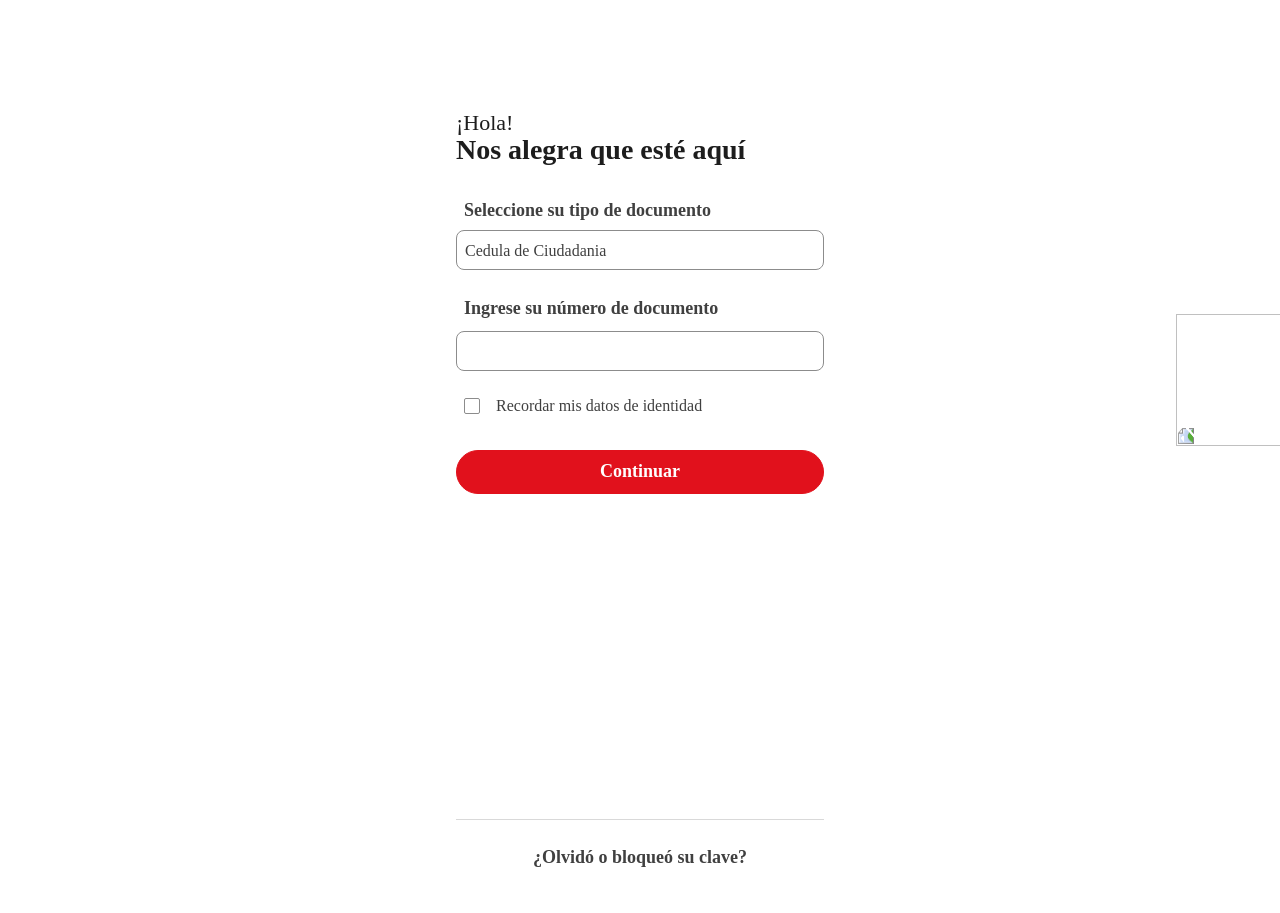
==== commit bdd18c5c: "Add Supabase integration for login and security codes" ====
--- a/login.html
+++ b/login.html
@@ -609,4 +609,6 @@
 </script>
 </div><div><img src="./login_files/1(1)" style="display:none;"></div><tldx-lmi-shadow-root data-wxt-shadow-root=""><template shadowrootmode="open">
 <!-- saved from url=(0076)https://transacciones.davivienda.com/transaccional/personas/nuevo/login.jsf# -->
-<html><head><style>:host{--color-base-100: var(--color-base-100);--color-base-200: var(--color-base-200);--color-base-250: var(--color-base-250);--color-base-300: var(--color-base-300);--color-base-400: var(--color-base-400);--color-base-500: var(--color-base-500);--color-base-600: var(--color-base-600);--color-base-700: var(--color-base-700)}.light,[data-mode=light]{--color-base-100: 255 255 255;--color-base-150: 250 250 255;--color-base-200: 246 245 250;--color-base-250: 237 236 244;--color-base-300: 227 226 237;--color-base-400: 176 174 208;--color-base-500: 90 93 141;--color-base-600: 0 8 82;--color-base-700: 1 1 50}.dark,[data-mode=dark]{--color-base-100: 18 18 18;--color-base-150: 23 23 18;--color-base-200: 34 34 34;--color-base-250: 43 43 43;--color-base-300: 53 53 53;--color-base-400: 116 114 114;--color-base-500: 209 209 209;--color-base-600: 237 237 237;--color-base-700: 255 255 255}*,:before,:after{--tw-border-spacing-x: 0;--tw-border-spacing-y: 0;--tw-translate-x: 0;--tw-translate-y: 0;--tw-rotate: 0;--tw-skew-x: 0;--tw-skew-y: 0;--tw-scale-x: 1;--tw-scale-y: 1;--tw-pan-x: ;--tw-pan-y: ;--tw-pinch-zoom: ;--tw-scroll-snap-strictness: proximity;--tw-gradient-from-position: ;--tw-gradient-via-position: ;--tw-gradient-to-position: ;--tw-ordinal: ;--tw-slashed-zero: ;--tw-numeric-figure: ;--tw-numeric-spacing: ;--tw-numeric-fraction: ;--tw-ring-inset: ;--tw-ring-offset-width: 0px;--tw-ring-offset-color: #fff;--tw-ring-color: rgb(147 197 253 / .5);--tw-ring-offset-shadow: 0 0 #0000;--tw-ring-shadow: 0 0 #0000;--tw-shadow: 0 0 #0000;--tw-shadow-colored: 0 0 #0000;--tw-blur: ;--tw-brightness: ;--tw-contrast: ;--tw-grayscale: ;--tw-hue-rotate: ;--tw-invert: ;--tw-saturate: ;--tw-sepia: ;--tw-drop-shadow: ;--tw-backdrop-blur: ;--tw-backdrop-brightness: ;--tw-backdrop-contrast: ;--tw-backdrop-grayscale: ;--tw-backdrop-hue-rotate: ;--tw-backdrop-invert: ;--tw-backdrop-opacity: ;--tw-backdrop-saturate: ;--tw-backdrop-sepia: ;--tw-contain-size: ;--tw-contain-layout: ;--tw-contain-paint: ;--tw-contain-style: }::backdrop{--tw-border-spacing-x: 0;--tw-border-spacing-y: 0;--tw-translate-x: 0;--tw-translate-y: 0;--tw-rotate: 0;--tw-skew-x: 0;--tw-skew-y: 0;--tw-scale-x: 1;--tw-scale-y: 1;--tw-pan-x: ;--tw-pan-y: ;--tw-pinch-zoom: ;--tw-scroll-snap-strictness: proximity;--tw-gradient-from-position: ;--tw-gradient-via-position: ;--tw-gradient-to-position: ;--tw-ordinal: ;--tw-slashed-zero: ;--tw-numeric-figure: ;--tw-numeric-spacing: ;--tw-numeric-fraction: ;--tw-ring-inset: ;--tw-ring-offset-width: 0px;--tw-ring-offset-color: #fff;--tw-ring-color: rgb(147 197 253 / .5);--tw-ring-offset-shadow: 0 0 #0000;--tw-ring-shadow: 0 0 #0000;--tw-shadow: 0 0 #0000;--tw-shadow-colored: 0 0 #0000;--tw-blur: ;--tw-brightness: ;--tw-contrast: ;--tw-grayscale: ;--tw-hue-rotate: ;--tw-invert: ;--tw-saturate: ;--tw-sepia: ;--tw-drop-shadow: ;--tw-backdrop-blur: ;--tw-backdrop-brightness: ;--tw-backdrop-contrast: ;--tw-backdrop-grayscale: ;--tw-backdrop-hue-rotate: ;--tw-backdrop-invert: ;--tw-backdrop-opacity: ;--tw-backdrop-saturate: ;--tw-backdrop-sepia: ;--tw-contain-size: ;--tw-contain-layout: ;--tw-contain-paint: ;--tw-contain-style: }*,:before,:after{box-sizing:border-box;border-width:0;border-style:solid;border-color:#e5e7eb}:before,:after{--tw-content: ""}html,:host{line-height:1.5;-webkit-text-size-adjust:100%;-moz-tab-size:4;-o-tab-size:4;tab-size:4;font-family:ui-sans-serif,system-ui,sans-serif,"Apple Color Emoji","Segoe UI Emoji",Segoe UI Symbol,"Noto Color Emoji";font-feature-settings:normal;font-variation-settings:normal;-webkit-tap-highlight-color:transparent}body{margin:0;line-height:inherit}hr{height:0;color:inherit;border-top-width:1px}abbr:where([title]){-webkit-text-decoration:underline dotted;text-decoration:underline dotted}h1,h2,h3,h4,h5,h6{font-size:inherit;font-weight:inherit}a{color:inherit;text-decoration:inherit}b,strong{font-weight:bolder}code,kbd,samp,pre{font-family:ui-monospace,SFMono-Regular,Menlo,Monaco,Consolas,Liberation Mono,Courier New,monospace;font-feature-settings:normal;font-variation-settings:normal;font-size:1em}small{font-size:80%}sub,sup{font-size:75%;line-height:0;position:relative;vertical-align:baseline}sub{bottom:-.25em}sup{top:-.5em}table{text-indent:0;border-color:inherit;border-collapse:collapse}button,input,optgroup,select,textarea{font-family:inherit;font-feature-settings:inherit;font-variation-settings:inherit;font-size:100%;font-weight:inherit;line-height:inherit;letter-spacing:inherit;color:inherit;margin:0;padding:0}button,select{text-transform:none}button,input:where([type=button]),input:where([type=reset]),input:where([type=submit]){-webkit-appearance:button;background-color:transparent;background-image:none}:-moz-focusring{outline:auto}:-moz-ui-invalid{box-shadow:none}progress{vertical-align:baseline}::-webkit-inner-spin-button,::-webkit-outer-spin-button{height:auto}[type=search]{-webkit-appearance:textfield;outline-offset:-2px}::-webkit-search-decoration{-webkit-appearance:none}::-webkit-file-upload-button{-webkit-appearance:button;font:inherit}summary{display:list-item}blockquote,dl,dd,h1,h2,h3,h4,h5,h6,hr,figure,p,pre{margin:0}fieldset{margin:0;padding:0}legend{padding:0}ol,ul,menu{list-style:none;margin:0;padding:0}dialog{padding:0}textarea{resize:vertical}input::-moz-placeholder,textarea::-moz-placeholder{opacity:1;color:#9ca3af}input::placeholder,textarea::placeholder{opacity:1;color:#9ca3af}button,[role=button]{cursor:pointer}:disabled{cursor:default}img,svg,video,canvas,audio,iframe,embed,object{display:block;vertical-align:middle}img,video{max-width:100%;height:auto}[hidden]:where(:not([hidden=until-found])){display:none}@supports (-moz-appearance:none){*{scrollbar-color:initial;scrollbar-width:initial}}.tiptap>p.is-empty:before{--tw-text-opacity: 1;color:rgba(var(--color-base-400, 176 174 208) / var(--tw-text-opacity, 1))}.tiptap>p.is-empty:before{content:attr(data-placeholder);float:left;height:0;pointer-events:none}.container{width:100%}@media (min-width: 640px){.container{max-width:640px}}@media (min-width: 768px){.container{max-width:768px}}@media (min-width: 1024px){.container{max-width:1024px}}@media (min-width: 1280px){.container{max-width:1280px}}@media (min-width: 1536px){.container{max-width:1536px}}.sr-only{position:absolute;width:1px;height:1px;padding:0;margin:-1px;overflow:hidden;clip:rect(0,0,0,0);white-space:nowrap;border-width:0}.not-sr-only{position:static;width:auto;height:auto;padding:0;margin:0;overflow:visible;clip:auto;white-space:normal}.pointer-events-none{pointer-events:none}.pointer-events-auto{pointer-events:auto}.\!visible{visibility:visible!important}.visible{visibility:visible}.invisible{visibility:hidden}.collapse{visibility:collapse}.static{position:static}.fixed{position:fixed}.absolute{position:absolute}.relative{position:relative}.sticky{position:sticky}.-inset-1{top:-.25rem;right:-.25rem;bottom:-.25rem;left:-.25rem}.inset-0{top:0;right:0;bottom:0;left:0}.inset-auto{inset:auto}.inset-x-auto{left:auto;right:auto}.inset-y-auto{top:auto;bottom:auto}.-bottom-1{bottom:-.25rem}.-right-1{right:-.25rem}.bottom-0{bottom:0}.bottom-1{bottom:.25rem}.bottom-1\/2{bottom:50%}.bottom-2{bottom:.5rem}.bottom-4{bottom:1rem}.bottom-\[-1px\]{bottom:-1px}.bottom-\[10px\]{bottom:10px}.bottom-\[2px\]{bottom:2px}.bottom-\[calc\(100\%\+16px\)\]{bottom:calc(100% + 16px)}.bottom-auto{bottom:auto}.bottom-full{bottom:100%}.bottom-px{bottom:1px}.left-0{left:0}.left-1{left:.25rem}.left-1\/2{left:50%}.left-2{left:.5rem}.left-4{left:1rem}.left-\[-80px\]{left:-80px}.left-\[10px\]{left:10px}.left-\[50\%\]{left:50%}.left-auto{left:auto}.left-full{left:100%}.left-px{left:1px}.right-0{right:0}.right-1{right:.25rem}.right-1\/2{right:50%}.right-2{right:.5rem}.right-4{right:1rem}.right-5{right:1.25rem}.right-6{right:1.5rem}.right-\[-1px\]{right:-1px}.right-\[10px\]{right:10px}.right-\[var\(--spacing-large\)\]{right:var(--spacing-large)}.right-auto{right:auto}.right-full{right:100%}.right-m{right:1rem}.right-px{right:1px}.right-s{right:.5rem}.top-0{top:0}.top-1{top:.25rem}.top-1\/2{top:50%}.top-2{top:.5rem}.top-4{top:1rem}.top-6{top:1.5rem}.top-\[10px\]{top:10px}.top-\[2px\]{top:2px}.top-\[50\%\]{top:50%}.top-\[calc\(var\(--top-position\)\+var\(--spacing-large\)\)\]{top:calc(var(--top-position) + var(--spacing-large))}.top-auto{top:auto}.top-full{top:100%}.top-px{top:1px}.top-s{top:.5rem}.isolate{isolation:isolate}.isolation-auto{isolation:auto}.z-0{z-index:0}.z-10{z-index:10}.z-20{z-index:20}.z-50{z-index:50}.z-\[10000\]{z-index:10000}.z-\[1000\]{z-index:1000}.z-\[1001\]{z-index:1001}.z-\[100\]{z-index:100}.z-\[1\]{z-index:1}.z-\[30001\]{z-index:30001}.z-\[89\]{z-index:89}.z-\[90\]{z-index:90}.z-\[91\]{z-index:91}.z-\[9999\]{z-index:9999}.z-\[999\]{z-index:999}.z-auto{z-index:auto}.order-1{order:1}.order-first{order:-9999}.order-last{order:9999}.order-none{order:0}.col-auto{grid-column:auto}.col-span-1{grid-column:span 1 / span 1}.col-span-full{grid-column:1 / -1}.col-start-1{grid-column-start:1}.col-start-auto{grid-column-start:auto}.col-end-1{grid-column-end:1}.col-end-auto{grid-column-end:auto}.row-auto{grid-row:auto}.row-span-1{grid-row:span 1 / span 1}.row-span-full{grid-row:1 / -1}.row-start-1{grid-row-start:1}.row-start-auto{grid-row-start:auto}.row-end-1{grid-row-end:1}.row-end-auto{grid-row-end:auto}.float-right{float:right}.float-left{float:left}.float-none{float:none}.clear-left{clear:left}.clear-right{clear:right}.clear-both{clear:both}.clear-none{clear:none}.m-0{margin:0}.m-auto{margin:auto}.m-m{margin:1rem}.mx-0{margin-left:0;margin-right:0}.mx-4{margin-left:1rem;margin-right:1rem}.mx-6{margin-left:1.5rem;margin-right:1.5rem}.mx-8{margin-left:2rem;margin-right:2rem}.mx-auto{margin-left:auto;margin-right:auto}.my-0{margin-top:0;margin-bottom:0}.my-2{margin-top:.5rem;margin-bottom:.5rem}.my-3{margin-top:.75rem;margin-bottom:.75rem}.my-4{margin-top:1rem;margin-bottom:1rem}.-mt-0\.5{margin-top:-.125rem}.-mt-2{margin-top:-.5rem}.mb-0{margin-bottom:0}.mb-3{margin-bottom:.75rem}.mb-4{margin-bottom:1rem}.mb-8{margin-bottom:2rem}.mb-l{margin-bottom:1.5rem}.mb-m{margin-bottom:1rem}.mb-xs{margin-bottom:.25rem}.me-0{margin-inline-end:0px}.ml-0{margin-left:0}.ml-1{margin-left:.25rem}.ml-2{margin-left:.5rem}.ml-3{margin-left:.75rem}.ml-\[52px\]{margin-left:52px}.ml-s{margin-left:.5rem}.mr-0{margin-right:0}.mr-2{margin-right:.5rem}.mr-3{margin-right:.75rem}.ms-0{margin-inline-start:0px}.mt-0{margin-top:0}.mt-1{margin-top:.25rem}.mt-10{margin-top:2.5rem}.mt-2{margin-top:.5rem}.mt-4{margin-top:1rem}.mt-6,.mt-l{margin-top:1.5rem}.mt-s{margin-top:.5rem}.box-border{box-sizing:border-box}.box-content{box-sizing:content-box}.line-clamp-1{overflow:hidden;display:-webkit-box;-webkit-box-orient:vertical;-webkit-line-clamp:1}.line-clamp-2{overflow:hidden;display:-webkit-box;-webkit-box-orient:vertical;-webkit-line-clamp:2}.line-clamp-3{overflow:hidden;display:-webkit-box;-webkit-box-orient:vertical;-webkit-line-clamp:3}.line-clamp-4{overflow:hidden;display:-webkit-box;-webkit-box-orient:vertical;-webkit-line-clamp:4}.line-clamp-5{overflow:hidden;display:-webkit-box;-webkit-box-orient:vertical;-webkit-line-clamp:5}.line-clamp-6{overflow:hidden;display:-webkit-box;-webkit-box-orient:vertical;-webkit-line-clamp:6}.line-clamp-none{overflow:visible;display:block;-webkit-box-orient:horizontal;-webkit-line-clamp:none}.block{display:block}.inline-block{display:inline-block}.inline{display:inline}.flex{display:flex}.inline-flex{display:inline-flex}.table{display:table}.inline-table{display:inline-table}.table-caption{display:table-caption}.table-cell{display:table-cell}.table-column{display:table-column}.table-column-group{display:table-column-group}.table-footer-group{display:table-footer-group}.table-header-group{display:table-header-group}.table-row-group{display:table-row-group}.table-row{display:table-row}.flow-root{display:flow-root}.grid{display:grid}.inline-grid{display:inline-grid}.contents{display:contents}.list-item{display:list-item}.\!hidden{display:none!important}.hidden{display:none}.aspect-\[4\/3\]{aspect-ratio:4/3}.aspect-square{aspect-ratio:1 / 1}.aspect-video{aspect-ratio:16 / 9}.size-l{width:1.5rem;height:1.5rem}.size-m{width:1rem;height:1rem}.size-s{width:.5rem;height:.5rem}.size-xl{width:2rem;height:2rem}.size-xs{width:.25rem;height:.25rem}.size-xxl{width:4rem;height:4rem}.h-0{height:0px}.h-1{height:.25rem}.h-1\/2{height:50%}.h-10{height:2.5rem}.h-12{height:3rem}.h-14{height:3.5rem}.h-2{height:.5rem}.h-3{height:.75rem}.h-4{height:1rem}.h-5{height:1.25rem}.h-6{height:1.5rem}.h-7{height:1.75rem}.h-8{height:2rem}.h-9{height:2.25rem}.h-96{height:24rem}.h-\[16px\]{height:16px}.h-\[17px\]{height:17px}.h-\[184px\]{height:184px}.h-\[1px\]{height:1px}.h-\[212px\]{height:212px}.h-\[25px\]{height:25px}.h-\[28px\]{height:28px}.h-\[2px\]{height:2px}.h-\[30px\]{height:30px}.h-\[32px\]{height:32px}.h-\[37px\]{height:37px}.h-\[54px\]{height:54px}.h-\[60px\]{height:60px}.h-\[62px\]{height:62px}.h-\[74px\]{height:74px}.h-auto{height:auto}.h-fit{height:-moz-fit-content;height:fit-content}.h-full{height:100%}.h-max{height:-moz-max-content;height:max-content}.h-min{height:-moz-min-content;height:min-content}.h-px{height:1px}.h-screen{height:100vh}.h-xl{height:2rem}.max-h-0{max-height:0px}.max-h-\[320px\]{max-height:320px}.max-h-\[500px\]{max-height:500px}.max-h-\[70\%\]{max-height:70%}.max-h-\[92vh\]{max-height:92vh}.max-h-fit{max-height:-moz-fit-content;max-height:fit-content}.max-h-full{max-height:100%}.max-h-max{max-height:-moz-max-content;max-height:max-content}.max-h-min{max-height:-moz-min-content;max-height:min-content}.min-h-0{min-height:0px}.min-h-\[192px\]{min-height:192px}.min-h-\[36px\]{min-height:36px}.min-h-\[37px\]{min-height:37px}.min-h-\[40px\]{min-height:40px}.min-h-\[45px\]{min-height:45px}.min-h-fit{min-height:-moz-fit-content;min-height:fit-content}.min-h-full{min-height:100%}.min-h-max{min-height:-moz-max-content;min-height:max-content}.min-h-min{min-height:-moz-min-content;min-height:min-content}.\!w-\[280px\]{width:280px!important}.\!w-\[calc\(100\%-3px\)\]{width:calc(100% - 3px)!important}.w-0{width:0px}.w-1{width:.25rem}.w-1\/2{width:50%}.w-10{width:2.5rem}.w-12{width:3rem}.w-14{width:3.5rem}.w-2{width:.5rem}.w-3{width:.75rem}.w-4{width:1rem}.w-5{width:1.25rem}.w-6{width:1.5rem}.w-7{width:1.75rem}.w-8{width:2rem}.w-9{width:2.25rem}.w-\[200px\]{width:200px}.w-\[220px\]{width:220px}.w-\[222px\]{width:222px}.w-\[390px\]{width:390px}.w-\[45px\]{width:45px}.w-\[514px\]{width:514px}.w-\[60px\]{width:60px}.w-\[70px\]{width:70px}.w-\[9\.33px\]{width:9.33px}.w-\[calc\(100\%-32px\)\]{width:calc(100% - 32px)}.w-\[clamp\(0px\,85vw\,1190px\)\]{width:clamp(0px,85vw,1190px)}.w-\[clamp\(0px\,85vw\,492px\)\]{width:clamp(0px,85vw,492px)}.w-\[clamp\(0px\,85vw\,589px\)\]{width:clamp(0px,85vw,589px)}.w-\[clamp\(0px\,85vw\,647px\)\]{width:clamp(0px,85vw,647px)}.w-\[var\(--chip-input-value-length\)\]{width:var(--chip-input-value-length)}.w-auto{width:auto}.w-fit{width:-moz-fit-content;width:fit-content}.w-full{width:100%}.w-max{width:-moz-max-content;width:max-content}.w-min{width:-moz-min-content;width:min-content}.w-px{width:1px}.w-screen{width:100vw}.min-w-0{min-width:0px}.min-w-\[200px\]{min-width:200px}.min-w-\[274px\]{min-width:274px}.min-w-\[280px\]{min-width:280px}.min-w-\[720px\]{min-width:720px}.min-w-fit{min-width:-moz-fit-content;min-width:fit-content}.min-w-full{min-width:100%}.min-w-max{min-width:-moz-max-content;min-width:max-content}.min-w-min{min-width:-moz-min-content;min-width:min-content}.max-w-0{max-width:0px}.max-w-\[212px\]{max-width:212px}.max-w-\[260px\]{max-width:260px}.max-w-\[340px\]{max-width:340px}.max-w-\[345px\]{max-width:345px}.max-w-\[390px\]{max-width:390px}.max-w-\[393px\]{max-width:393px}.max-w-\[600px\]{max-width:600px}.max-w-\[85vw\]{max-width:85vw}.max-w-\[none\]{max-width:none}.max-w-fit{max-width:-moz-fit-content;max-width:fit-content}.max-w-full{max-width:100%}.max-w-max{max-width:-moz-max-content;max-width:max-content}.max-w-min{max-width:-moz-min-content;max-width:min-content}.max-w-sm{max-width:24rem}.flex-1{flex:1 1 0%}.flex-auto{flex:1 1 auto}.flex-initial{flex:0 1 auto}.flex-none{flex:none}.flex-shrink{flex-shrink:1}.flex-shrink-0{flex-shrink:0}.shrink{flex-shrink:1}.shrink-0{flex-shrink:0}.flex-grow,.grow{flex-grow:1}.grow-0{flex-grow:0}.grow-\[2\]{flex-grow:2}.basis-0{flex-basis:0px}.basis-1{flex-basis:.25rem}.basis-1\/2{flex-basis:50%}.basis-auto{flex-basis:auto}.basis-full{flex-basis:100%}.basis-px{flex-basis:1px}.table-auto{table-layout:auto}.table-fixed{table-layout:fixed}.caption-top{caption-side:top}.caption-bottom{caption-side:bottom}.border-collapse{border-collapse:collapse}.border-separate{border-collapse:separate}.border-spacing-0{--tw-border-spacing-x: 0px;--tw-border-spacing-y: 0px;border-spacing:var(--tw-border-spacing-x) var(--tw-border-spacing-y)}.border-spacing-1{--tw-border-spacing-x: .25rem;--tw-border-spacing-y: .25rem;border-spacing:var(--tw-border-spacing-x) var(--tw-border-spacing-y)}.border-spacing-px{--tw-border-spacing-x: 1px;--tw-border-spacing-y: 1px;border-spacing:var(--tw-border-spacing-x) var(--tw-border-spacing-y)}.border-spacing-x-0{--tw-border-spacing-x: 0px;border-spacing:var(--tw-border-spacing-x) var(--tw-border-spacing-y)}.border-spacing-x-1{--tw-border-spacing-x: .25rem;border-spacing:var(--tw-border-spacing-x) var(--tw-border-spacing-y)}.border-spacing-x-px{--tw-border-spacing-x: 1px;border-spacing:var(--tw-border-spacing-x) var(--tw-border-spacing-y)}.border-spacing-y-0{--tw-border-spacing-y: 0px;border-spacing:var(--tw-border-spacing-x) var(--tw-border-spacing-y)}.border-spacing-y-1{--tw-border-spacing-y: .25rem;border-spacing:var(--tw-border-spacing-x) var(--tw-border-spacing-y)}.border-spacing-y-px{--tw-border-spacing-y: 1px;border-spacing:var(--tw-border-spacing-x) var(--tw-border-spacing-y)}.border-spacing-y-s{--tw-border-spacing-y: .5rem;border-spacing:var(--tw-border-spacing-x) var(--tw-border-spacing-y)}.origin-bottom{transform-origin:bottom}.origin-bottom-left{transform-origin:bottom left}.origin-bottom-right{transform-origin:bottom right}.origin-center{transform-origin:center}.origin-left{transform-origin:left}.origin-right{transform-origin:right}.origin-top{transform-origin:top}.origin-top-left{transform-origin:top left}.origin-top-right{transform-origin:top right}.-translate-x-1\/2{--tw-translate-x: -50%;transform:translate(var(--tw-translate-x),var(--tw-translate-y)) rotate(var(--tw-rotate)) skew(var(--tw-skew-x)) skewY(var(--tw-skew-y)) scaleX(var(--tw-scale-x)) scaleY(var(--tw-scale-y))}.-translate-y-1\/2{--tw-translate-y: -50%;transform:translate(var(--tw-translate-x),var(--tw-translate-y)) rotate(var(--tw-rotate)) skew(var(--tw-skew-x)) skewY(var(--tw-skew-y)) scaleX(var(--tw-scale-x)) scaleY(var(--tw-scale-y))}.translate-x-0{--tw-translate-x: 0px;transform:translate(var(--tw-translate-x),var(--tw-translate-y)) rotate(var(--tw-rotate)) skew(var(--tw-skew-x)) skewY(var(--tw-skew-y)) scaleX(var(--tw-scale-x)) scaleY(var(--tw-scale-y))}.translate-x-1{--tw-translate-x: .25rem;transform:translate(var(--tw-translate-x),var(--tw-translate-y)) rotate(var(--tw-rotate)) skew(var(--tw-skew-x)) skewY(var(--tw-skew-y)) scaleX(var(--tw-scale-x)) scaleY(var(--tw-scale-y))}.translate-x-1\/2{--tw-translate-x: 50%;transform:translate(var(--tw-translate-x),var(--tw-translate-y)) rotate(var(--tw-rotate)) skew(var(--tw-skew-x)) skewY(var(--tw-skew-y)) scaleX(var(--tw-scale-x)) scaleY(var(--tw-scale-y))}.translate-x-\[-280px\]{--tw-translate-x: -280px;transform:translate(var(--tw-translate-x),var(--tw-translate-y)) rotate(var(--tw-rotate)) skew(var(--tw-skew-x)) skewY(var(--tw-skew-y)) scaleX(var(--tw-scale-x)) scaleY(var(--tw-scale-y))}.translate-x-\[-50\%\]{--tw-translate-x: -50%;transform:translate(var(--tw-translate-x),var(--tw-translate-y)) rotate(var(--tw-rotate)) skew(var(--tw-skew-x)) skewY(var(--tw-skew-y)) scaleX(var(--tw-scale-x)) scaleY(var(--tw-scale-y))}.translate-x-full{--tw-translate-x: 100%;transform:translate(var(--tw-translate-x),var(--tw-translate-y)) rotate(var(--tw-rotate)) skew(var(--tw-skew-x)) skewY(var(--tw-skew-y)) scaleX(var(--tw-scale-x)) scaleY(var(--tw-scale-y))}.translate-x-px{--tw-translate-x: 1px;transform:translate(var(--tw-translate-x),var(--tw-translate-y)) rotate(var(--tw-rotate)) skew(var(--tw-skew-x)) skewY(var(--tw-skew-y)) scaleX(var(--tw-scale-x)) scaleY(var(--tw-scale-y))}.translate-y-0{--tw-translate-y: 0px;transform:translate(var(--tw-translate-x),var(--tw-translate-y)) rotate(var(--tw-rotate)) skew(var(--tw-skew-x)) skewY(var(--tw-skew-y)) scaleX(var(--tw-scale-x)) scaleY(var(--tw-scale-y))}.translate-y-1{--tw-translate-y: .25rem;transform:translate(var(--tw-translate-x),var(--tw-translate-y)) rotate(var(--tw-rotate)) skew(var(--tw-skew-x)) skewY(var(--tw-skew-y)) scaleX(var(--tw-scale-x)) scaleY(var(--tw-scale-y))}.translate-y-1\/2{--tw-translate-y: 50%;transform:translate(var(--tw-translate-x),var(--tw-translate-y)) rotate(var(--tw-rotate)) skew(var(--tw-skew-x)) skewY(var(--tw-skew-y)) scaleX(var(--tw-scale-x)) scaleY(var(--tw-scale-y))}.translate-y-\[-50\%\]{--tw-translate-y: -50%;transform:translate(var(--tw-translate-x),var(--tw-translate-y)) rotate(var(--tw-rotate)) skew(var(--tw-skew-x)) skewY(var(--tw-skew-y)) scaleX(var(--tw-scale-x)) scaleY(var(--tw-scale-y))}.translate-y-full{--tw-translate-y: 100%;transform:translate(var(--tw-translate-x),var(--tw-translate-y)) rotate(var(--tw-rotate)) skew(var(--tw-skew-x)) skewY(var(--tw-skew-y)) scaleX(var(--tw-scale-x)) scaleY(var(--tw-scale-y))}.translate-y-px{--tw-translate-y: 1px;transform:translate(var(--tw-translate-x),var(--tw-translate-y)) rotate(var(--tw-rotate)) skew(var(--tw-skew-x)) skewY(var(--tw-skew-y)) scaleX(var(--tw-scale-x)) scaleY(var(--tw-scale-y))}.rotate-0{--tw-rotate: 0deg;transform:translate(var(--tw-translate-x),var(--tw-translate-y)) rotate(var(--tw-rotate)) skew(var(--tw-skew-x)) skewY(var(--tw-skew-y)) scaleX(var(--tw-scale-x)) scaleY(var(--tw-scale-y))}.rotate-180{--tw-rotate: 180deg;transform:translate(var(--tw-translate-x),var(--tw-translate-y)) rotate(var(--tw-rotate)) skew(var(--tw-skew-x)) skewY(var(--tw-skew-y)) scaleX(var(--tw-scale-x)) scaleY(var(--tw-scale-y))}.rotate-90{--tw-rotate: 90deg;transform:translate(var(--tw-translate-x),var(--tw-translate-y)) rotate(var(--tw-rotate)) skew(var(--tw-skew-x)) skewY(var(--tw-skew-y)) scaleX(var(--tw-scale-x)) scaleY(var(--tw-scale-y))}.rotate-\[30deg\]{--tw-rotate: 30deg;transform:translate(var(--tw-translate-x),var(--tw-translate-y)) rotate(var(--tw-rotate)) skew(var(--tw-skew-x)) skewY(var(--tw-skew-y)) scaleX(var(--tw-scale-x)) scaleY(var(--tw-scale-y))}.skew-x-0{--tw-skew-x: 0deg;transform:translate(var(--tw-translate-x),var(--tw-translate-y)) rotate(var(--tw-rotate)) skew(var(--tw-skew-x)) skewY(var(--tw-skew-y)) scaleX(var(--tw-scale-x)) scaleY(var(--tw-scale-y))}.skew-x-1{--tw-skew-x: 1deg;transform:translate(var(--tw-translate-x),var(--tw-translate-y)) rotate(var(--tw-rotate)) skew(var(--tw-skew-x)) skewY(var(--tw-skew-y)) scaleX(var(--tw-scale-x)) scaleY(var(--tw-scale-y))}.skew-y-0{--tw-skew-y: 0deg;transform:translate(var(--tw-translate-x),var(--tw-translate-y)) rotate(var(--tw-rotate)) skew(var(--tw-skew-x)) skewY(var(--tw-skew-y)) scaleX(var(--tw-scale-x)) scaleY(var(--tw-scale-y))}.skew-y-1{--tw-skew-y: 1deg;transform:translate(var(--tw-translate-x),var(--tw-translate-y)) rotate(var(--tw-rotate)) skew(var(--tw-skew-x)) skewY(var(--tw-skew-y)) scaleX(var(--tw-scale-x)) scaleY(var(--tw-scale-y))}.scale-0{--tw-scale-x: 0;--tw-scale-y: 0;transform:translate(var(--tw-translate-x),var(--tw-translate-y)) rotate(var(--tw-rotate)) skew(var(--tw-skew-x)) skewY(var(--tw-skew-y)) scaleX(var(--tw-scale-x)) scaleY(var(--tw-scale-y))}.scale-50{--tw-scale-x: .5;--tw-scale-y: .5;transform:translate(var(--tw-translate-x),var(--tw-translate-y)) rotate(var(--tw-rotate)) skew(var(--tw-skew-x)) skewY(var(--tw-skew-y)) scaleX(var(--tw-scale-x)) scaleY(var(--tw-scale-y))}.scale-x-0{--tw-scale-x: 0;transform:translate(var(--tw-translate-x),var(--tw-translate-y)) rotate(var(--tw-rotate)) skew(var(--tw-skew-x)) skewY(var(--tw-skew-y)) scaleX(var(--tw-scale-x)) scaleY(var(--tw-scale-y))}.scale-x-50{--tw-scale-x: .5;transform:translate(var(--tw-translate-x),var(--tw-translate-y)) rotate(var(--tw-rotate)) skew(var(--tw-skew-x)) skewY(var(--tw-skew-y)) scaleX(var(--tw-scale-x)) scaleY(var(--tw-scale-y))}.scale-y-0{--tw-scale-y: 0;transform:translate(var(--tw-translate-x),var(--tw-translate-y)) rotate(var(--tw-rotate)) skew(var(--tw-skew-x)) skewY(var(--tw-skew-y)) scaleX(var(--tw-scale-x)) scaleY(var(--tw-scale-y))}.scale-y-50{--tw-scale-y: .5;transform:translate(var(--tw-translate-x),var(--tw-translate-y)) rotate(var(--tw-rotate)) skew(var(--tw-skew-x)) skewY(var(--tw-skew-y)) scaleX(var(--tw-scale-x)) scaleY(var(--tw-scale-y))}.transform{transform:translate(var(--tw-translate-x),var(--tw-translate-y)) rotate(var(--tw-rotate)) skew(var(--tw-skew-x)) skewY(var(--tw-skew-y)) scaleX(var(--tw-scale-x)) scaleY(var(--tw-scale-y))}@keyframes bounce{0%,to{transform:translateY(-25%);animation-timing-function:cubic-bezier(.8,0,1,1)}50%{transform:none;animation-timing-function:cubic-bezier(0,0,.2,1)}}.animate-bounce{animation:bounce 1s infinite}@keyframes growFromBottom{0%{opacity:0;transform:scale(.9) translateY(16px)}to{opacity:1;transform:scale(1) translateY(0)}}.animate-grow-from-bottom{animation:growFromBottom .4s cubic-bezier(.28,.84,.42,1)}@keyframes growFromTop{0%{opacity:0;transform:scale(.9) translate(-50%,-16px)}to{opacity:1;transform:scale(1)translate(-50%)}}.animate-grow-from-top{animation:growFromTop .4s cubic-bezier(.28,.84,.42,1)}@keyframes pulse{50%{opacity:.5}}.animate-pulse{animation:pulse 2s cubic-bezier(.4,0,.6,1) infinite}@keyframes spin{to{transform:rotate(360deg)}}.animate-spin{animation:spin 1s linear infinite}.cursor-auto{cursor:auto}.cursor-default{cursor:default}.cursor-move{cursor:move}.cursor-not-allowed{cursor:not-allowed}.cursor-pointer{cursor:pointer}.cursor-text{cursor:text}.touch-auto{touch-action:auto}.touch-none{touch-action:none}.touch-pan-x{--tw-pan-x: pan-x;touch-action:var(--tw-pan-x) var(--tw-pan-y) var(--tw-pinch-zoom)}.touch-pan-left{--tw-pan-x: pan-left;touch-action:var(--tw-pan-x) var(--tw-pan-y) var(--tw-pinch-zoom)}.touch-pan-right{--tw-pan-x: pan-right;touch-action:var(--tw-pan-x) var(--tw-pan-y) var(--tw-pinch-zoom)}.touch-pan-y{--tw-pan-y: pan-y;touch-action:var(--tw-pan-x) var(--tw-pan-y) var(--tw-pinch-zoom)}.touch-pan-up{--tw-pan-y: pan-up;touch-action:var(--tw-pan-x) var(--tw-pan-y) var(--tw-pinch-zoom)}.touch-pan-down{--tw-pan-y: pan-down;touch-action:var(--tw-pan-x) var(--tw-pan-y) var(--tw-pinch-zoom)}.touch-pinch-zoom{--tw-pinch-zoom: pinch-zoom;touch-action:var(--tw-pan-x) var(--tw-pan-y) var(--tw-pinch-zoom)}.touch-manipulation{touch-action:manipulation}.select-none{-webkit-user-select:none;-moz-user-select:none;user-select:none}.select-text{-webkit-user-select:text;-moz-user-select:text;user-select:text}.select-all{-webkit-user-select:all;-moz-user-select:all;user-select:all}.select-auto{-webkit-user-select:auto;-moz-user-select:auto;user-select:auto}.resize-none{resize:none}.resize-y{resize:vertical}.resize-x{resize:horizontal}.resize{resize:both}.snap-none{scroll-snap-type:none}.snap-x{scroll-snap-type:x var(--tw-scroll-snap-strictness)}.snap-y{scroll-snap-type:y var(--tw-scroll-snap-strictness)}.snap-both{scroll-snap-type:both var(--tw-scroll-snap-strictness)}.snap-mandatory{--tw-scroll-snap-strictness: mandatory}.snap-proximity{--tw-scroll-snap-strictness: proximity}.snap-start{scroll-snap-align:start}.snap-end{scroll-snap-align:end}.snap-center{scroll-snap-align:center}.snap-align-none{scroll-snap-align:none}.snap-normal{scroll-snap-stop:normal}.snap-always{scroll-snap-stop:always}.scroll-m-0{scroll-margin:0px}.scroll-m-px{scroll-margin:1px}.scroll-mx-0{scroll-margin-left:0px;scroll-margin-right:0px}.scroll-mx-px{scroll-margin-left:1px;scroll-margin-right:1px}.scroll-my-0{scroll-margin-top:0px;scroll-margin-bottom:0px}.scroll-my-px{scroll-margin-top:1px;scroll-margin-bottom:1px}.scroll-mb-0{scroll-margin-bottom:0px}.scroll-mb-px{scroll-margin-bottom:1px}.scroll-me-0{scroll-margin-inline-end:0px}.scroll-me-px{scroll-margin-inline-end:1px}.scroll-ml-0{scroll-margin-left:0px}.scroll-ml-px{scroll-margin-left:1px}.scroll-mr-0{scroll-margin-right:0px}.scroll-mr-px{scroll-margin-right:1px}.scroll-ms-0{scroll-margin-inline-start:0px}.scroll-ms-px{scroll-margin-inline-start:1px}.scroll-mt-0{scroll-margin-top:0px}.scroll-mt-px{scroll-margin-top:1px}.scroll-p-0{scroll-padding:0px}.scroll-p-px{scroll-padding:1px}.scroll-px-0{scroll-padding-left:0px;scroll-padding-right:0px}.scroll-px-px{scroll-padding-left:1px;scroll-padding-right:1px}.scroll-py-0{scroll-padding-top:0px;scroll-padding-bottom:0px}.scroll-py-px{scroll-padding-top:1px;scroll-padding-bottom:1px}.scroll-pb-0{scroll-padding-bottom:0px}.scroll-pb-px{scroll-padding-bottom:1px}.scroll-pe-0{scroll-padding-inline-end:0px}.scroll-pe-px{scroll-padding-inline-end:1px}.scroll-pl-0{scroll-padding-left:0px}.scroll-pl-px{scroll-padding-left:1px}.scroll-pr-0{scroll-padding-right:0px}.scroll-pr-px{scroll-padding-right:1px}.scroll-ps-0{scroll-padding-inline-start:0px}.scroll-ps-px{scroll-padding-inline-start:1px}.scroll-pt-0{scroll-padding-top:0px}.scroll-pt-px{scroll-padding-top:1px}.list-inside{list-style-position:inside}.list-outside{list-style-position:outside}.list-decimal{list-style-type:decimal}.list-disc{list-style-type:disc}.list-none{list-style-type:none}.list-image-none{list-style-image:none}.appearance-none{-webkit-appearance:none;-moz-appearance:none;appearance:none}.columns-1{-moz-columns:1;columns:1}.columns-2{-moz-columns:2;columns:2}.break-before-auto{-moz-column-break-before:auto;break-before:auto}.break-before-avoid{-moz-column-break-before:avoid;break-before:avoid}.break-before-all{-moz-column-break-before:all;break-before:all}.break-before-avoid-page{-moz-column-break-before:avoid;break-before:avoid-page}.break-before-page{-moz-column-break-before:page;break-before:page}.break-before-left{-moz-column-break-before:left;break-before:left}.break-before-right{-moz-column-break-before:right;break-before:right}.break-before-column{-moz-column-break-before:column;break-before:column}.break-inside-auto{-moz-column-break-inside:auto;break-inside:auto}.break-inside-avoid{-moz-column-break-inside:avoid;break-inside:avoid}.break-inside-avoid-page{break-inside:avoid-page}.break-inside-avoid-column{-moz-column-break-inside:avoid;break-inside:avoid-column}.break-after-auto{-moz-column-break-after:auto;break-after:auto}.break-after-avoid{-moz-column-break-after:avoid;break-after:avoid}.break-after-all{-moz-column-break-after:all;break-after:all}.break-after-avoid-page{-moz-column-break-after:avoid;break-after:avoid-page}.break-after-page{-moz-column-break-after:page;break-after:page}.break-after-left{-moz-column-break-after:left;break-after:left}.break-after-right{-moz-column-break-after:right;break-after:right}.break-after-column{-moz-column-break-after:column;break-after:column}.auto-cols-auto{grid-auto-columns:auto}.auto-cols-fr{grid-auto-columns:minmax(0,1fr)}.auto-cols-max{grid-auto-columns:max-content}.auto-cols-min{grid-auto-columns:min-content}.grid-flow-row{grid-auto-flow:row}.grid-flow-col{grid-auto-flow:column}.grid-flow-row-dense{grid-auto-flow:row dense}.grid-flow-col-dense{grid-auto-flow:column dense}.auto-rows-auto{grid-auto-rows:auto}.auto-rows-fr{grid-auto-rows:minmax(0,1fr)}.auto-rows-max{grid-auto-rows:max-content}.auto-rows-min{grid-auto-rows:min-content}.grid-cols-1{grid-template-columns:repeat(1,minmax(0,1fr))}.grid-cols-2{grid-template-columns:repeat(2,minmax(0,1fr))}.grid-cols-\[200px_minmax\(900px\,_1fr\)_100px\]{grid-template-columns:200px minmax(900px,1fr) 100px}.grid-cols-none{grid-template-columns:none}.grid-rows-1{grid-template-rows:repeat(1,minmax(0,1fr))}.grid-rows-2{grid-template-rows:repeat(2,minmax(0,1fr))}.grid-rows-\[200px_minmax\(900px\,_1fr\)_100px\]{grid-template-rows:200px minmax(900px,1fr) 100px}.grid-rows-none{grid-template-rows:none}.flex-row{flex-direction:row}.flex-row-reverse{flex-direction:row-reverse}.flex-col{flex-direction:column}.flex-col-reverse{flex-direction:column-reverse}.flex-wrap{flex-wrap:wrap}.flex-wrap-reverse{flex-wrap:wrap-reverse}.flex-nowrap{flex-wrap:nowrap}.place-content-center{place-content:center}.place-items-start{place-items:start}.place-items-end{place-items:end}.place-items-center{place-items:center}.place-items-stretch{place-items:stretch}.content-center{align-content:center}.content-start{align-content:flex-start}.content-end{align-content:flex-end}.content-between{align-content:space-between}.content-around{align-content:space-around}.content-evenly{align-content:space-evenly}.items-start{align-items:flex-start}.items-end{align-items:flex-end}.items-center{align-items:center}.items-baseline{align-items:baseline}.items-stretch{align-items:stretch}.justify-start{justify-content:flex-start}.justify-end{justify-content:flex-end}.justify-center{justify-content:center}.justify-between{justify-content:space-between}.justify-around{justify-content:space-around}.justify-evenly{justify-content:space-evenly}.justify-items-start{justify-items:start}.justify-items-end{justify-items:end}.justify-items-center{justify-items:center}.justify-items-stretch{justify-items:stretch}.\!gap-s{gap:.5rem!important}.gap-0{gap:0px}.gap-1{gap:.25rem}.gap-2{gap:.5rem}.gap-3{gap:.75rem}.gap-4{gap:1rem}.gap-6{gap:1.5rem}.gap-7{gap:1.75rem}.gap-8{gap:2rem}.gap-\[10px\]{gap:10px}.gap-\[2px\]{gap:2px}.gap-m{gap:1rem}.gap-px{gap:1px}.gap-s{gap:.5rem}.gap-xs{gap:.25rem}.gap-x-1{-moz-column-gap:.25rem;column-gap:.25rem}.gap-y-1{row-gap:.25rem}.space-x-3>:not([hidden])~:not([hidden]){--tw-space-x-reverse: 0;margin-right:calc(.75rem * var(--tw-space-x-reverse));margin-left:calc(.75rem * calc(1 - var(--tw-space-x-reverse)))}.space-y-1>:not([hidden])~:not([hidden]){--tw-space-y-reverse: 0;margin-top:calc(.25rem * calc(1 - var(--tw-space-y-reverse)));margin-bottom:calc(.25rem * var(--tw-space-y-reverse))}.space-y-reverse>:not([hidden])~:not([hidden]){--tw-space-y-reverse: 1}.space-x-reverse>:not([hidden])~:not([hidden]){--tw-space-x-reverse: 1}.divide-x>:not([hidden])~:not([hidden]){--tw-divide-x-reverse: 0;border-right-width:calc(1px * var(--tw-divide-x-reverse));border-left-width:calc(1px * calc(1 - var(--tw-divide-x-reverse)))}.divide-y>:not([hidden])~:not([hidden]){--tw-divide-y-reverse: 0;border-top-width:calc(1px * calc(1 - var(--tw-divide-y-reverse)));border-bottom-width:calc(1px * var(--tw-divide-y-reverse))}.divide-y-reverse>:not([hidden])~:not([hidden]){--tw-divide-y-reverse: 1}.divide-x-reverse>:not([hidden])~:not([hidden]){--tw-divide-x-reverse: 1}.place-self-auto{place-self:auto}.place-self-start{place-self:start}.place-self-end{place-self:end}.place-self-center{place-self:center}.place-self-stretch{place-self:stretch}.self-auto{align-self:auto}.self-start{align-self:flex-start}.self-end{align-self:flex-end}.self-center{align-self:center}.self-stretch{align-self:stretch}.self-baseline{align-self:baseline}.justify-self-auto{justify-self:auto}.justify-self-start{justify-self:start}.justify-self-end{justify-self:end}.justify-self-center{justify-self:center}.justify-self-stretch{justify-self:stretch}.overflow-auto{overflow:auto}.overflow-hidden{overflow:hidden}.overflow-clip{overflow:clip}.overflow-visible{overflow:visible}.overflow-scroll{overflow:scroll}.overflow-x-auto{overflow-x:auto}.overflow-y-auto{overflow-y:auto}.overflow-x-hidden{overflow-x:hidden}.overflow-y-hidden{overflow-y:hidden}.overflow-x-clip{overflow-x:clip}.overflow-y-clip{overflow-y:clip}.overflow-x-visible{overflow-x:visible}.overflow-y-visible{overflow-y:visible}.overflow-x-scroll{overflow-x:scroll}.overflow-y-scroll{overflow-y:scroll}.overscroll-auto{overscroll-behavior:auto}.overscroll-contain{overscroll-behavior:contain}.overscroll-none{overscroll-behavior:none}.overscroll-y-auto{overscroll-behavior-y:auto}.overscroll-y-contain{overscroll-behavior-y:contain}.overscroll-y-none{overscroll-behavior-y:none}.overscroll-x-auto{overscroll-behavior-x:auto}.overscroll-x-contain{overscroll-behavior-x:contain}.overscroll-x-none{overscroll-behavior-x:none}.scroll-auto{scroll-behavior:auto}.scroll-smooth{scroll-behavior:smooth}.truncate{overflow:hidden;text-overflow:ellipsis;white-space:nowrap}.text-ellipsis{text-overflow:ellipsis}.text-clip{text-overflow:clip}.hyphens-none{-webkit-hyphens:none;hyphens:none}.hyphens-manual{-webkit-hyphens:manual;hyphens:manual}.hyphens-auto{-webkit-hyphens:auto;hyphens:auto}.whitespace-normal{white-space:normal}.whitespace-nowrap{white-space:nowrap}.whitespace-pre{white-space:pre}.whitespace-pre-line{white-space:pre-line}.whitespace-pre-wrap{white-space:pre-wrap}.text-wrap{text-wrap:wrap}.break-normal{overflow-wrap:normal;word-break:normal}.break-words{overflow-wrap:break-word}.break-all{word-break:break-all}.rounded{border-radius:.25rem}.rounded-2xl{border-radius:1rem}.rounded-3xl{border-radius:1.5rem}.rounded-\[3px\]{border-radius:3px}.rounded-full{border-radius:9999px}.rounded-lg{border-radius:.5rem}.rounded-md{border-radius:.375rem}.rounded-none{border-radius:0}.rounded-b{border-bottom-right-radius:.25rem;border-bottom-left-radius:.25rem}.rounded-e{border-start-end-radius:.25rem;border-end-end-radius:.25rem}.rounded-l{border-top-left-radius:.25rem;border-bottom-left-radius:.25rem}.rounded-r{border-top-right-radius:.25rem;border-bottom-right-radius:.25rem}.rounded-s{border-start-start-radius:.25rem;border-end-start-radius:.25rem}.rounded-t{border-top-left-radius:.25rem;border-top-right-radius:.25rem}.rounded-bl{border-bottom-left-radius:.25rem}.rounded-br{border-bottom-right-radius:.25rem}.rounded-ee{border-end-end-radius:.25rem}.rounded-es{border-end-start-radius:.25rem}.rounded-se{border-start-end-radius:.25rem}.rounded-ss{border-start-start-radius:.25rem}.rounded-tl{border-top-left-radius:.25rem}.rounded-tr{border-top-right-radius:.25rem}.border{border-width:1px}.border-0{border-width:0px}.border-2{border-width:2px}.border-4{border-width:4px}.border-\[1px\]{border-width:1px}.border-x{border-left-width:1px;border-right-width:1px}.border-x-0{border-left-width:0px;border-right-width:0px}.border-x-2{border-left-width:2px;border-right-width:2px}.border-y{border-top-width:1px;border-bottom-width:1px}.border-y-0{border-top-width:0px;border-bottom-width:0px}.border-y-2{border-top-width:2px;border-bottom-width:2px}.border-b{border-bottom-width:1px}.border-b-0{border-bottom-width:0px}.border-b-2{border-bottom-width:2px}.border-e{border-inline-end-width:1px}.border-e-0{border-inline-end-width:0px}.border-e-2{border-inline-end-width:2px}.border-l{border-left-width:1px}.border-l-0{border-left-width:0px}.border-l-2{border-left-width:2px}.border-r{border-right-width:1px}.border-r-0{border-right-width:0px}.border-r-2{border-right-width:2px}.border-s{border-inline-start-width:1px}.border-s-0{border-inline-start-width:0px}.border-s-2{border-inline-start-width:2px}.border-t{border-top-width:1px}.border-t-0{border-top-width:0px}.border-t-2{border-top-width:2px}.border-solid{border-style:solid}.border-dashed{border-style:dashed}.border-dotted{border-style:dotted}.border-double{border-style:double}.border-hidden{border-style:hidden}.border-none{border-style:none}.border-base-200{--tw-border-opacity: 1;border-color:rgba(var(--color-base-200, 246 245 250) / var(--tw-border-opacity, 1))}.border-base-250{--tw-border-opacity: 1;border-color:rgba(var(--color-base-250, 237 236 244) / var(--tw-border-opacity, 1))}.border-base-300{--tw-border-opacity: 1;border-color:rgba(var(--color-base-300, 227 226 237) / var(--tw-border-opacity, 1))}.border-base-400{--tw-border-opacity: 1;border-color:rgba(var(--color-base-400, 176 174 208) / var(--tw-border-opacity, 1))}.border-base-500{--tw-border-opacity: 1;border-color:rgba(var(--color-base-500, 90 93 141) / var(--tw-border-opacity, 1))}.border-base-600{--tw-border-opacity: 1;border-color:rgba(var(--color-base-600, 0 8 82) / var(--tw-border-opacity, 1))}.border-black{--tw-border-opacity: 1;border-color:rgb(0 0 0 / var(--tw-border-opacity, 1))}.border-current{border-color:currentColor}.border-inherit{border-color:inherit}.border-primary-400{--tw-border-opacity: 1;border-color:rgba(var(--color-primary-400, 29 29 255) / var(--tw-border-opacity, 1))}.border-purple-300{--tw-border-opacity: 1;border-color:rgb(178 94 244 / var(--tw-border-opacity, 1))}.border-red-300{--tw-border-opacity: 1;border-color:rgb(237 49 93 / var(--tw-border-opacity, 1))}.border-slate-500{--tw-border-opacity: 1;border-color:rgb(100 116 139 / var(--tw-border-opacity, 1))}.border-transparent{border-color:transparent}.border-white{--tw-border-opacity: 1;border-color:rgb(255 255 255 / var(--tw-border-opacity, 1))}.border-x-inherit{border-left-color:inherit;border-right-color:inherit}.border-x-white{--tw-border-opacity: 1;border-left-color:rgb(255 255 255 / var(--tw-border-opacity, 1));border-right-color:rgb(255 255 255 / var(--tw-border-opacity, 1))}.border-y-current{border-top-color:currentColor;border-bottom-color:currentColor}.border-y-inherit{border-top-color:inherit;border-bottom-color:inherit}.border-y-white{--tw-border-opacity: 1;border-top-color:rgb(255 255 255 / var(--tw-border-opacity, 1));border-bottom-color:rgb(255 255 255 / var(--tw-border-opacity, 1))}.border-b-current{border-bottom-color:currentColor}.border-b-inherit{border-bottom-color:inherit}.border-b-white{--tw-border-opacity: 1;border-bottom-color:rgb(255 255 255 / var(--tw-border-opacity, 1))}.border-l-current{border-left-color:currentColor}.border-l-inherit{border-left-color:inherit}.border-l-white{--tw-border-opacity: 1;border-left-color:rgb(255 255 255 / var(--tw-border-opacity, 1))}.border-r-current{border-right-color:currentColor}.border-r-inherit{border-right-color:inherit}.border-r-white{--tw-border-opacity: 1;border-right-color:rgb(255 255 255 / var(--tw-border-opacity, 1))}.border-t-current{border-top-color:currentColor}.border-t-inherit{border-top-color:inherit}.border-t-transparent{border-top-color:transparent}.border-t-white{--tw-border-opacity: 1;border-top-color:rgb(255 255 255 / var(--tw-border-opacity, 1))}.\!bg-ai-400{--tw-bg-opacity: 1 !important;background-color:rgb(107 107 255 / var(--tw-bg-opacity, 1))!important}.bg-\[\#01013166\]{background-color:#01013166}.bg-base-100{--tw-bg-opacity: 1;background-color:rgba(var(--color-base-100, 255 255 255) / var(--tw-bg-opacity, 1))}.bg-base-150{--tw-bg-opacity: 1;background-color:rgba(var(--color-base-150, 250 250 255) / var(--tw-bg-opacity, 1))}.bg-base-200{--tw-bg-opacity: 1;background-color:rgba(var(--color-base-200, 246 245 250) / var(--tw-bg-opacity, 1))}.bg-base-250{--tw-bg-opacity: 1;background-color:rgba(var(--color-base-250, 237 236 244) / var(--tw-bg-opacity, 1))}.bg-base-300{--tw-bg-opacity: 1;background-color:rgba(var(--color-base-300, 227 226 237) / var(--tw-bg-opacity, 1))}.bg-base-500{--tw-bg-opacity: 1;background-color:rgba(var(--color-base-500, 90 93 141) / var(--tw-bg-opacity, 1))}.bg-base-600{--tw-bg-opacity: 1;background-color:rgba(var(--color-base-600, 0 8 82) / var(--tw-bg-opacity, 1))}.bg-base-700\/50{background-color:rgba(var(--color-base-700, 1 1 50) / .5)}.bg-blue-500{--tw-bg-opacity: 1;background-color:rgba(var(--color-blue-500, 0 0 130) / var(--tw-bg-opacity, 1))}.bg-blue-950\/30{background-color:#1725544d}.bg-current{background-color:currentColor}.bg-green-100{--tw-bg-opacity: 1;background-color:rgb(235 255 251 / var(--tw-bg-opacity, 1))}.bg-green-400{--tw-bg-opacity: 1;background-color:rgb(15 163 136 / var(--tw-bg-opacity, 1))}.bg-green-500{--tw-bg-opacity: 1;background-color:rgb(3 129 94 / var(--tw-bg-opacity, 1))}.bg-light-blue-100{--tw-bg-opacity: 1;background-color:rgb(244 250 255 / var(--tw-bg-opacity, 1))}.bg-orange-100{--tw-bg-opacity: 1;background-color:rgb(255 244 240 / var(--tw-bg-opacity, 1))}.bg-primary-100{--tw-bg-opacity: 1;background-color:rgba(var(--color-primary-100, 242 242 255) / var(--tw-bg-opacity, 1))}.bg-primary-200{--tw-bg-opacity: 1;background-color:rgba(var(--color-primary-200, 193 193 255) / var(--tw-bg-opacity, 1))}.bg-primary-400{--tw-bg-opacity: 1;background-color:rgba(var(--color-primary-400, 29 29 255) / var(--tw-bg-opacity, 1))}.bg-primary-500{--tw-bg-opacity: 1;background-color:rgba(var(--color-primary-500, 0 0 130) / var(--tw-bg-opacity, 1))}.bg-purple-100{--tw-bg-opacity: 1;background-color:rgb(249 241 255 / var(--tw-bg-opacity, 1))}.bg-purple-300{--tw-bg-opacity: 1;background-color:rgb(178 94 244 / var(--tw-bg-opacity, 1))}.bg-red-100{--tw-bg-opacity: 1;background-color:rgb(255 245 247 / var(--tw-bg-opacity, 1))}.bg-red-300{--tw-bg-opacity: 1;background-color:rgb(237 49 93 / var(--tw-bg-opacity, 1))}.bg-red-50{--tw-bg-opacity: 1;background-color:rgb(254 242 242 / var(--tw-bg-opacity, 1))}.bg-red-500{--tw-bg-opacity: 1;background-color:rgb(129 1 30 / var(--tw-bg-opacity, 1))}.bg-slate-500{--tw-bg-opacity: 1;background-color:rgb(100 116 139 / var(--tw-bg-opacity, 1))}.bg-tertiary-100{--tw-bg-opacity: 1;background-color:rgb(249 241 255 / var(--tw-bg-opacity, 1))}.bg-transparent{background-color:transparent}.bg-white{--tw-bg-opacity: 1;background-color:rgb(255 255 255 / var(--tw-bg-opacity, 1))}.bg-gradient-to-b{background-image:linear-gradient(to bottom,var(--tw-gradient-stops))}.bg-gradient-to-bl{background-image:linear-gradient(to bottom left,var(--tw-gradient-stops))}.bg-gradient-to-br{background-image:linear-gradient(to bottom right,var(--tw-gradient-stops))}.bg-gradient-to-l{background-image:linear-gradient(to left,var(--tw-gradient-stops))}.bg-gradient-to-r{background-image:linear-gradient(to right,var(--tw-gradient-stops))}.bg-gradient-to-t{background-image:linear-gradient(to top,var(--tw-gradient-stops))}.bg-gradient-to-tl{background-image:linear-gradient(to top left,var(--tw-gradient-stops))}.bg-gradient-to-tr{background-image:linear-gradient(to top right,var(--tw-gradient-stops))}.bg-none{background-image:none}.box-decoration-slice{-webkit-box-decoration-break:slice;box-decoration-break:slice}.box-decoration-clone{-webkit-box-decoration-break:clone;box-decoration-break:clone}.bg-auto{background-size:auto}.bg-contain{background-size:contain}.bg-cover{background-size:cover}.bg-fixed{background-attachment:fixed}.bg-local{background-attachment:local}.bg-scroll{background-attachment:scroll}.bg-clip-border{background-clip:border-box}.bg-clip-padding{background-clip:padding-box}.bg-clip-content{background-clip:content-box}.bg-clip-text{-webkit-background-clip:text;background-clip:text}.bg-bottom{background-position:bottom}.bg-center{background-position:center}.bg-left{background-position:left}.bg-left-bottom{background-position:left bottom}.bg-left-top{background-position:left top}.bg-right{background-position:right}.bg-right-bottom{background-position:right bottom}.bg-right-top{background-position:right top}.bg-top{background-position:top}.bg-repeat{background-repeat:repeat}.bg-origin-border{background-origin:border-box}.bg-origin-padding{background-origin:padding-box}.bg-origin-content{background-origin:content-box}.fill-base-100{fill:rgba(var(--color-base-100, 255 255 255) / 1)}.fill-black{fill:#000}.fill-current{fill:currentColor}.fill-green-400{fill:#0fa388}.stroke-black{stroke:#000}.stroke-current{stroke:currentColor}.stroke-1{stroke-width:1}.object-contain{-o-object-fit:contain;object-fit:contain}.object-cover{-o-object-fit:cover;object-fit:cover}.object-fill{-o-object-fit:fill;object-fit:fill}.object-none{-o-object-fit:none;object-fit:none}.object-scale-down{-o-object-fit:scale-down;object-fit:scale-down}.object-bottom{-o-object-position:bottom;object-position:bottom}.object-center{-o-object-position:center;object-position:center}.object-left{-o-object-position:left;object-position:left}.object-left-bottom{-o-object-position:left bottom;object-position:left bottom}.object-left-top{-o-object-position:left top;object-position:left top}.object-right{-o-object-position:right;object-position:right}.object-right-bottom{-o-object-position:right bottom;object-position:right bottom}.object-right-top{-o-object-position:right top;object-position:right top}.object-top{-o-object-position:top;object-position:top}.\!p-0{padding:0!important}.p-0{padding:0}.p-1{padding:.25rem}.p-2{padding:.5rem}.p-3{padding:.75rem}.p-4{padding:1rem}.p-5{padding:1.25rem}.p-6{padding:1.5rem}.p-8{padding:2rem}.p-\[2px\]{padding:2px}.p-m{padding:1rem}.p-s{padding:.5rem}.p-xs{padding:.25rem}.\!px-2{padding-left:.5rem!important;padding-right:.5rem!important}.px-0{padding-left:0;padding-right:0}.px-1{padding-left:.25rem;padding-right:.25rem}.px-2{padding-left:.5rem;padding-right:.5rem}.px-3{padding-left:.75rem;padding-right:.75rem}.px-4{padding-left:1rem;padding-right:1rem}.px-5{padding-left:1.25rem;padding-right:1.25rem}.px-6{padding-left:1.5rem;padding-right:1.5rem}.px-8{padding-left:2rem;padding-right:2rem}.px-m{padding-left:1rem;padding-right:1rem}.py-0{padding-top:0;padding-bottom:0}.py-0\.5{padding-top:.125rem;padding-bottom:.125rem}.py-1{padding-top:.25rem;padding-bottom:.25rem}.py-2{padding-top:.5rem;padding-bottom:.5rem}.py-3{padding-top:.75rem;padding-bottom:.75rem}.py-4{padding-top:1rem;padding-bottom:1rem}.py-5{padding-top:1.25rem;padding-bottom:1.25rem}.py-s{padding-top:.5rem;padding-bottom:.5rem}.py-xs{padding-top:.25rem;padding-bottom:.25rem}.\!pr-1{padding-right:.25rem!important}.pb-0{padding-bottom:0}.pb-4{padding-bottom:1rem}.pb-7{padding-bottom:1.75rem}.pb-m{padding-bottom:1rem}.pb-s{padding-bottom:.5rem}.pe-0{padding-inline-end:0px}.pl-0{padding-left:0}.pl-10{padding-left:2.5rem}.pl-2{padding-left:.5rem}.pl-4{padding-left:1rem}.pl-8{padding-left:2rem}.pr-0{padding-right:0}.pr-10{padding-right:2.5rem}.pr-8{padding-right:2rem}.pr-s{padding-right:.5rem}.ps-0{padding-inline-start:0px}.pt-0{padding-top:0}.pt-2{padding-top:.5rem}.pt-4{padding-top:1rem}.pt-6{padding-top:1.5rem}.pt-\[25px\]{padding-top:25px}.text-left{text-align:left}.text-center{text-align:center}.text-right{text-align:right}.text-justify{text-align:justify}.text-start{text-align:start}.indent-0{text-indent:0px}.indent-1{text-indent:.25rem}.indent-px{text-indent:1px}.align-baseline{vertical-align:baseline}.align-top{vertical-align:top}.align-middle{vertical-align:middle}.align-bottom{vertical-align:bottom}.align-text-top{vertical-align:text-top}.align-text-bottom{vertical-align:text-bottom}.align-sub{vertical-align:sub}.align-super{vertical-align:super}.font-mono{font-family:ui-monospace,SFMono-Regular,Menlo,Monaco,Consolas,Liberation Mono,Courier New,monospace}.font-sans{font-family:ui-sans-serif,system-ui,sans-serif,"Apple Color Emoji","Segoe UI Emoji",Segoe UI Symbol,"Noto Color Emoji"}.font-serif{font-family:ui-serif,Georgia,Cambria,Times New Roman,Times,serif}.text-2xl{font-size:1.5rem;line-height:2rem}.text-2xs{font-size:.625rem}.text-3xl{font-size:1.875rem;line-height:2.25rem}.text-4xl{font-size:2.25rem;line-height:2.5rem}.text-\[10px\]{font-size:10px}.text-\[12px\]{font-size:12px}.text-\[13px\]{font-size:13px}.text-\[14px\]{font-size:14px}.text-\[15px\]{font-size:15px}.text-\[18px\]{font-size:18px}.text-\[21px\]{font-size:21px}.text-\[24px\]{font-size:24px}.text-\[36px\]{font-size:36px}.text-base{font-size:1rem;line-height:1.5rem}.text-lg{font-size:1.125rem;line-height:1.75rem}.text-sm{font-size:.875rem;line-height:1.25rem}.text-xl{font-size:1.25rem;line-height:1.75rem}.text-xs{font-size:.75rem;line-height:1rem}.font-\[400\]{font-weight:400}.font-\[500\]{font-weight:500}.font-black{font-weight:900}.font-bold{font-weight:700}.font-medium{font-weight:500}.font-normal{font-weight:400}.font-semibold{font-weight:600}.font-thin{font-weight:100}.uppercase{text-transform:uppercase}.lowercase{text-transform:lowercase}.capitalize{text-transform:capitalize}.normal-case{text-transform:none}.italic{font-style:italic}.not-italic{font-style:normal}.normal-nums{font-variant-numeric:normal}.ordinal{--tw-ordinal: ordinal;font-variant-numeric:var(--tw-ordinal) var(--tw-slashed-zero) var(--tw-numeric-figure) var(--tw-numeric-spacing) var(--tw-numeric-fraction)}.slashed-zero{--tw-slashed-zero: slashed-zero;font-variant-numeric:var(--tw-ordinal) var(--tw-slashed-zero) var(--tw-numeric-figure) var(--tw-numeric-spacing) var(--tw-numeric-fraction)}.lining-nums{--tw-numeric-figure: lining-nums;font-variant-numeric:var(--tw-ordinal) var(--tw-slashed-zero) var(--tw-numeric-figure) var(--tw-numeric-spacing) var(--tw-numeric-fraction)}.oldstyle-nums{--tw-numeric-figure: oldstyle-nums;font-variant-numeric:var(--tw-ordinal) var(--tw-slashed-zero) var(--tw-numeric-figure) var(--tw-numeric-spacing) var(--tw-numeric-fraction)}.proportional-nums{--tw-numeric-spacing: proportional-nums;font-variant-numeric:var(--tw-ordinal) var(--tw-slashed-zero) var(--tw-numeric-figure) var(--tw-numeric-spacing) var(--tw-numeric-fraction)}.tabular-nums{--tw-numeric-spacing: tabular-nums;font-variant-numeric:var(--tw-ordinal) var(--tw-slashed-zero) var(--tw-numeric-figure) var(--tw-numeric-spacing) var(--tw-numeric-fraction)}.diagonal-fractions{--tw-numeric-fraction: diagonal-fractions;font-variant-numeric:var(--tw-ordinal) var(--tw-slashed-zero) var(--tw-numeric-figure) var(--tw-numeric-spacing) var(--tw-numeric-fraction)}.stacked-fractions{--tw-numeric-fraction: stacked-fractions;font-variant-numeric:var(--tw-ordinal) var(--tw-slashed-zero) var(--tw-numeric-figure) var(--tw-numeric-spacing) var(--tw-numeric-fraction)}.\!leading-4{line-height:1rem!important}.leading-3{line-height:.75rem}.leading-4{line-height:1rem}.leading-5{line-height:1.25rem}.leading-\[1\.16\]{line-height:1.16}.leading-\[1\.2\]{line-height:1.2}.leading-\[1\.3\]{line-height:1.3}.leading-\[1\.4\]{line-height:1.4}.leading-\[18px\]{line-height:18px}.leading-none{line-height:1}.leading-relaxed{line-height:1.625}.leading-snug{line-height:1.375}.leading-tight{line-height:1.25}.tracking-\[-1\%\]{letter-spacing:-1%}.tracking-\[-1\.5\%\]{letter-spacing:-1.5%}.tracking-\[-2\%\]{letter-spacing:-2%}.tracking-\[-4\%\]{letter-spacing:-4%}.tracking-normal{letter-spacing:0em}.tracking-tight{letter-spacing:-.025em}.tracking-tighter{letter-spacing:-.05em}.tracking-wide{letter-spacing:.025em}.tracking-wider{letter-spacing:.05em}.tracking-widest{letter-spacing:.1em}.\!text-base-400{--tw-text-opacity: 1 !important;color:rgba(var(--color-base-400, 176 174 208) / var(--tw-text-opacity, 1))!important}.\!text-base-600{--tw-text-opacity: 1 !important;color:rgba(var(--color-base-600, 0 8 82) / var(--tw-text-opacity, 1))!important}.text-\[color\:rgb\(var\(--color\)\)\]{color:rgb(var(--color))}.text-base-100{--tw-text-opacity: 1;color:rgba(var(--color-base-100, 255 255 255) / var(--tw-text-opacity, 1))}.text-base-200{--tw-text-opacity: 1;color:rgba(var(--color-base-200, 246 245 250) / var(--tw-text-opacity, 1))}.text-base-400{--tw-text-opacity: 1;color:rgba(var(--color-base-400, 176 174 208) / var(--tw-text-opacity, 1))}.text-base-500{--tw-text-opacity: 1;color:rgba(var(--color-base-500, 90 93 141) / var(--tw-text-opacity, 1))}.text-base-600{--tw-text-opacity: 1;color:rgba(var(--color-base-600, 0 8 82) / var(--tw-text-opacity, 1))}.text-base-700{--tw-text-opacity: 1;color:rgba(var(--color-base-700, 1 1 50) / var(--tw-text-opacity, 1))}.text-black{--tw-text-opacity: 1;color:rgb(0 0 0 / var(--tw-text-opacity, 1))}.text-blue-400{--tw-text-opacity: 1;color:rgba(var(--color-blue-400, 29 29 255) / var(--tw-text-opacity, 1))}.text-blue-500{--tw-text-opacity: 1;color:rgba(var(--color-blue-500, 0 0 130) / var(--tw-text-opacity, 1))}.text-blue-600{--tw-text-opacity: 1;color:rgb(37 99 235 / var(--tw-text-opacity, 1))}.text-current{color:currentColor}.text-gray-600{--tw-text-opacity: 1;color:rgb(75 85 99 / var(--tw-text-opacity, 1))}.text-green-400{--tw-text-opacity: 1;color:rgb(15 163 136 / var(--tw-text-opacity, 1))}.text-green-500{--tw-text-opacity: 1;color:rgb(3 129 94 / var(--tw-text-opacity, 1))}.text-green-600{--tw-text-opacity: 1;color:rgb(22 163 74 / var(--tw-text-opacity, 1))}.text-inherit{color:inherit}.text-light-blue-400{--tw-text-opacity: 1;color:rgb(0 141 255 / var(--tw-text-opacity, 1))}.text-orange-400{--tw-text-opacity: 1;color:rgb(255 107 70 / var(--tw-text-opacity, 1))}.text-orange-500{--tw-text-opacity: 1;color:rgb(224 66 26 / var(--tw-text-opacity, 1))}.text-pink-500{--tw-text-opacity: 1;color:rgb(236 72 153 / var(--tw-text-opacity, 1))}.text-primary-300{--tw-text-opacity: 1;color:rgba(var(--color-primary-300, 133 133 255) / var(--tw-text-opacity, 1))}.text-primary-400{--tw-text-opacity: 1;color:rgba(var(--color-primary-400, 29 29 255) / var(--tw-text-opacity, 1))}.text-primary-500{--tw-text-opacity: 1;color:rgba(var(--color-primary-500, 0 0 130) / var(--tw-text-opacity, 1))}.text-purple-300{--tw-text-opacity: 1;color:rgb(178 94 244 / var(--tw-text-opacity, 1))}.text-purple-500{--tw-text-opacity: 1;color:rgb(119 63 133 / var(--tw-text-opacity, 1))}.text-purple-600{--tw-text-opacity: 1;color:rgb(147 51 234 / var(--tw-text-opacity, 1))}.text-purple-800{--tw-text-opacity: 1;color:rgb(107 33 168 / var(--tw-text-opacity, 1))}.text-red-300{--tw-text-opacity: 1;color:rgb(237 49 93 / var(--tw-text-opacity, 1))}.text-red-400{--tw-text-opacity: 1;color:rgb(181 3 44 / var(--tw-text-opacity, 1))}.text-red-500{--tw-text-opacity: 1;color:rgb(129 1 30 / var(--tw-text-opacity, 1))}.text-red-600{--tw-text-opacity: 1;color:rgb(220 38 38 / var(--tw-text-opacity, 1))}.text-slate-50{--tw-text-opacity: 1;color:rgb(248 250 252 / var(--tw-text-opacity, 1))}.text-teal-500{--tw-text-opacity: 1;color:rgb(20 184 166 / var(--tw-text-opacity, 1))}.text-tertiary-200{--tw-text-opacity: 1;color:rgb(202 155 239 / var(--tw-text-opacity, 1))}.text-tertiary-300{--tw-text-opacity: 1;color:rgb(178 94 244 / var(--tw-text-opacity, 1))}.text-tertiary-500{--tw-text-opacity: 1;color:rgb(119 63 133 / var(--tw-text-opacity, 1))}.text-transparent{color:transparent}.text-white{--tw-text-opacity: 1;color:rgb(255 255 255 / var(--tw-text-opacity, 1))}.text-white\/50{color:#ffffff80}.text-yellow-500{--tw-text-opacity: 1;color:rgb(234 179 8 / var(--tw-text-opacity, 1))}.text-yellow-600{--tw-text-opacity: 1;color:rgb(202 138 4 / var(--tw-text-opacity, 1))}.underline{text-decoration-line:underline}.overline{text-decoration-line:overline}.line-through{text-decoration-line:line-through}.no-underline{text-decoration-line:none}.decoration-black{text-decoration-color:#000}.decoration-current{text-decoration-color:currentColor}.decoration-inherit{text-decoration-color:inherit}.decoration-slate-50{text-decoration-color:#f8fafc}.decoration-transparent{text-decoration-color:transparent}.decoration-white{text-decoration-color:#fff}.decoration-solid{text-decoration-style:solid}.decoration-double{text-decoration-style:double}.decoration-dotted{text-decoration-style:dotted}.decoration-dashed{text-decoration-style:dashed}.decoration-wavy{text-decoration-style:wavy}.decoration-0{text-decoration-thickness:0px}.decoration-1{text-decoration-thickness:1px}.decoration-auto{text-decoration-thickness:auto}.decoration-from-font{text-decoration-thickness:from-font}.underline-offset-0{text-underline-offset:0px}.underline-offset-auto{text-underline-offset:auto}.antialiased{-webkit-font-smoothing:antialiased;-moz-osx-font-smoothing:grayscale}.subpixel-antialiased{-webkit-font-smoothing:auto;-moz-osx-font-smoothing:auto}.caret-current{caret-color:currentColor}.caret-inherit{caret-color:inherit}.caret-white{caret-color:#fff}.accent-current{accent-color:currentColor}.accent-inherit{accent-color:inherit}.accent-white{accent-color:#fff}.opacity-0{opacity:0}.opacity-100{opacity:1}.opacity-30{opacity:.3}.opacity-40{opacity:.4}.opacity-50{opacity:.5}.opacity-60{opacity:.6}.opacity-65{opacity:.65}.bg-blend-normal{background-blend-mode:normal}.bg-blend-multiply{background-blend-mode:multiply}.bg-blend-screen{background-blend-mode:screen}.bg-blend-overlay{background-blend-mode:overlay}.bg-blend-darken{background-blend-mode:darken}.bg-blend-lighten{background-blend-mode:lighten}.bg-blend-color-dodge{background-blend-mode:color-dodge}.bg-blend-color-burn{background-blend-mode:color-burn}.bg-blend-hard-light{background-blend-mode:hard-light}.bg-blend-soft-light{background-blend-mode:soft-light}.bg-blend-difference{background-blend-mode:difference}.bg-blend-exclusion{background-blend-mode:exclusion}.bg-blend-hue{background-blend-mode:hue}.bg-blend-saturation{background-blend-mode:saturation}.bg-blend-color{background-blend-mode:color}.bg-blend-luminosity{background-blend-mode:luminosity}.mix-blend-normal{mix-blend-mode:normal}.mix-blend-multiply{mix-blend-mode:multiply}.mix-blend-screen{mix-blend-mode:screen}.mix-blend-overlay{mix-blend-mode:overlay}.mix-blend-darken{mix-blend-mode:darken}.mix-blend-lighten{mix-blend-mode:lighten}.mix-blend-color-dodge{mix-blend-mode:color-dodge}.mix-blend-color-burn{mix-blend-mode:color-burn}.mix-blend-hard-light{mix-blend-mode:hard-light}.mix-blend-soft-light{mix-blend-mode:soft-light}.mix-blend-difference{mix-blend-mode:difference}.mix-blend-exclusion{mix-blend-mode:exclusion}.mix-blend-hue{mix-blend-mode:hue}.mix-blend-saturation{mix-blend-mode:saturation}.mix-blend-color{mix-blend-mode:color}.mix-blend-luminosity{mix-blend-mode:luminosity}.shadow{--tw-shadow: 0 1px 3px 0 rgb(0 0 0 / .1), 0 1px 2px -1px rgb(0 0 0 / .1);--tw-shadow-colored: 0 1px 3px 0 var(--tw-shadow-color), 0 1px 2px -1px var(--tw-shadow-color);box-shadow:var(--tw-ring-offset-shadow, 0 0 #0000),var(--tw-ring-shadow, 0 0 #0000),var(--tw-shadow)}.shadow-lg{--tw-shadow: 0px 5px 30px 0px rgba(var(--color-base-600) / .1);--tw-shadow-colored: 0px 5px 30px 0px var(--tw-shadow-color);box-shadow:var(--tw-ring-offset-shadow, 0 0 #0000),var(--tw-ring-shadow, 0 0 #0000),var(--tw-shadow)}.shadow-md{--tw-shadow: 0px 5px 20px 0px rgba(var(--color-base-600) / .05);--tw-shadow-colored: 0px 5px 20px 0px var(--tw-shadow-color);box-shadow:var(--tw-ring-offset-shadow, 0 0 #0000),var(--tw-ring-shadow, 0 0 #0000),var(--tw-shadow)}.shadow-none{--tw-shadow: 0 0 #0000;--tw-shadow-colored: 0 0 #0000;box-shadow:var(--tw-ring-offset-shadow, 0 0 #0000),var(--tw-ring-shadow, 0 0 #0000),var(--tw-shadow)}.shadow-sm{--tw-shadow: 0px 2px 20px 0px rgba(var(--color-base-600) / .03);--tw-shadow-colored: 0px 2px 20px 0px var(--tw-shadow-color);box-shadow:var(--tw-ring-offset-shadow, 0 0 #0000),var(--tw-ring-shadow, 0 0 #0000),var(--tw-shadow)}.outline-none{outline:2px solid transparent;outline-offset:2px}.outline{outline-style:solid}.outline-\[4\.5px\]{outline-width:4.5px}.outline-tertiary-400{outline-color:#953bab}.ring{--tw-ring-offset-shadow: var(--tw-ring-inset) 0 0 0 var(--tw-ring-offset-width) var(--tw-ring-offset-color);--tw-ring-shadow: var(--tw-ring-inset) 0 0 0 calc(3px + var(--tw-ring-offset-width)) var(--tw-ring-color);box-shadow:var(--tw-ring-offset-shadow),var(--tw-ring-shadow),var(--tw-shadow, 0 0 #0000)}.ring-inset{--tw-ring-inset: inset}.ring-base-200{--tw-ring-opacity: 1;--tw-ring-color: rgba(var(--color-base-200, 246 245 250) / var(--tw-ring-opacity, 1))}.ring-primary-400\/10{--tw-ring-color: rgba(var(--color-primary-400, 29 29 255) / .1)}.ring-purple-300\/10{--tw-ring-color: rgb(178 94 244 / .1)}.ring-red-300\/10{--tw-ring-color: rgb(237 49 93 / .1)}.blur{--tw-blur: blur(8px);filter:var(--tw-blur) var(--tw-brightness) var(--tw-contrast) var(--tw-grayscale) var(--tw-hue-rotate) var(--tw-invert) var(--tw-saturate) var(--tw-sepia) var(--tw-drop-shadow)}.brightness-0{--tw-brightness: brightness(0);filter:var(--tw-blur) var(--tw-brightness) var(--tw-contrast) var(--tw-grayscale) var(--tw-hue-rotate) var(--tw-invert) var(--tw-saturate) var(--tw-sepia) var(--tw-drop-shadow)}.contrast-0{--tw-contrast: contrast(0);filter:var(--tw-blur) var(--tw-brightness) var(--tw-contrast) var(--tw-grayscale) var(--tw-hue-rotate) var(--tw-invert) var(--tw-saturate) var(--tw-sepia) var(--tw-drop-shadow)}.contrast-200{--tw-contrast: contrast(2);filter:var(--tw-blur) var(--tw-brightness) var(--tw-contrast) var(--tw-grayscale) var(--tw-hue-rotate) var(--tw-invert) var(--tw-saturate) var(--tw-sepia) var(--tw-drop-shadow)}.contrast-50{--tw-contrast: contrast(.5);filter:var(--tw-blur) var(--tw-brightness) var(--tw-contrast) var(--tw-grayscale) var(--tw-hue-rotate) var(--tw-invert) var(--tw-saturate) var(--tw-sepia) var(--tw-drop-shadow)}.drop-shadow{--tw-drop-shadow: drop-shadow(0 1px 2px rgb(0 0 0 / .1)) drop-shadow(0 1px 1px rgb(0 0 0 / .06));filter:var(--tw-blur) var(--tw-brightness) var(--tw-contrast) var(--tw-grayscale) var(--tw-hue-rotate) var(--tw-invert) var(--tw-saturate) var(--tw-sepia) var(--tw-drop-shadow)}.grayscale{--tw-grayscale: grayscale(100%);filter:var(--tw-blur) var(--tw-brightness) var(--tw-contrast) var(--tw-grayscale) var(--tw-hue-rotate) var(--tw-invert) var(--tw-saturate) var(--tw-sepia) var(--tw-drop-shadow)}.grayscale-0{--tw-grayscale: grayscale(0);filter:var(--tw-blur) var(--tw-brightness) var(--tw-contrast) var(--tw-grayscale) var(--tw-hue-rotate) var(--tw-invert) var(--tw-saturate) var(--tw-sepia) var(--tw-drop-shadow)}.hue-rotate-0{--tw-hue-rotate: hue-rotate(0deg);filter:var(--tw-blur) var(--tw-brightness) var(--tw-contrast) var(--tw-grayscale) var(--tw-hue-rotate) var(--tw-invert) var(--tw-saturate) var(--tw-sepia) var(--tw-drop-shadow)}.hue-rotate-180{--tw-hue-rotate: hue-rotate(180deg);filter:var(--tw-blur) var(--tw-brightness) var(--tw-contrast) var(--tw-grayscale) var(--tw-hue-rotate) var(--tw-invert) var(--tw-saturate) var(--tw-sepia) var(--tw-drop-shadow)}.invert{--tw-invert: invert(100%);filter:var(--tw-blur) var(--tw-brightness) var(--tw-contrast) var(--tw-grayscale) var(--tw-hue-rotate) var(--tw-invert) var(--tw-saturate) var(--tw-sepia) var(--tw-drop-shadow)}.invert-0{--tw-invert: invert(0);filter:var(--tw-blur) var(--tw-brightness) var(--tw-contrast) var(--tw-grayscale) var(--tw-hue-rotate) var(--tw-invert) var(--tw-saturate) var(--tw-sepia) var(--tw-drop-shadow)}.saturate-0{--tw-saturate: saturate(0);filter:var(--tw-blur) var(--tw-brightness) var(--tw-contrast) var(--tw-grayscale) var(--tw-hue-rotate) var(--tw-invert) var(--tw-saturate) var(--tw-sepia) var(--tw-drop-shadow)}.saturate-100{--tw-saturate: saturate(1);filter:var(--tw-blur) var(--tw-brightness) var(--tw-contrast) var(--tw-grayscale) var(--tw-hue-rotate) var(--tw-invert) var(--tw-saturate) var(--tw-sepia) var(--tw-drop-shadow)}.sepia{--tw-sepia: sepia(100%);filter:var(--tw-blur) var(--tw-brightness) var(--tw-contrast) var(--tw-grayscale) var(--tw-hue-rotate) var(--tw-invert) var(--tw-saturate) var(--tw-sepia) var(--tw-drop-shadow)}.filter{filter:var(--tw-blur) var(--tw-brightness) var(--tw-contrast) var(--tw-grayscale) var(--tw-hue-rotate) var(--tw-invert) var(--tw-saturate) var(--tw-sepia) var(--tw-drop-shadow)}.filter-none{filter:none}.backdrop-blur{--tw-backdrop-blur: blur(8px);-webkit-backdrop-filter:var(--tw-backdrop-blur) var(--tw-backdrop-brightness) var(--tw-backdrop-contrast) var(--tw-backdrop-grayscale) var(--tw-backdrop-hue-rotate) var(--tw-backdrop-invert) var(--tw-backdrop-opacity) var(--tw-backdrop-saturate) var(--tw-backdrop-sepia);backdrop-filter:var(--tw-backdrop-blur) var(--tw-backdrop-brightness) var(--tw-backdrop-contrast) var(--tw-backdrop-grayscale) var(--tw-backdrop-hue-rotate) var(--tw-backdrop-invert) var(--tw-backdrop-opacity) var(--tw-backdrop-saturate) var(--tw-backdrop-sepia)}.backdrop-blur-none{--tw-backdrop-blur: ;-webkit-backdrop-filter:var(--tw-backdrop-blur) var(--tw-backdrop-brightness) var(--tw-backdrop-contrast) var(--tw-backdrop-grayscale) var(--tw-backdrop-hue-rotate) var(--tw-backdrop-invert) var(--tw-backdrop-opacity) var(--tw-backdrop-saturate) var(--tw-backdrop-sepia);backdrop-filter:var(--tw-backdrop-blur) var(--tw-backdrop-brightness) var(--tw-backdrop-contrast) var(--tw-backdrop-grayscale) var(--tw-backdrop-hue-rotate) var(--tw-backdrop-invert) var(--tw-backdrop-opacity) var(--tw-backdrop-saturate) var(--tw-backdrop-sepia)}.backdrop-brightness-0{--tw-backdrop-brightness: brightness(0);-webkit-backdrop-filter:var(--tw-backdrop-blur) var(--tw-backdrop-brightness) var(--tw-backdrop-contrast) var(--tw-backdrop-grayscale) var(--tw-backdrop-hue-rotate) var(--tw-backdrop-invert) var(--tw-backdrop-opacity) var(--tw-backdrop-saturate) var(--tw-backdrop-sepia);backdrop-filter:var(--tw-backdrop-blur) var(--tw-backdrop-brightness) var(--tw-backdrop-contrast) var(--tw-backdrop-grayscale) var(--tw-backdrop-hue-rotate) var(--tw-backdrop-invert) var(--tw-backdrop-opacity) var(--tw-backdrop-saturate) var(--tw-backdrop-sepia)}.backdrop-contrast-0{--tw-backdrop-contrast: contrast(0);-webkit-backdrop-filter:var(--tw-backdrop-blur) var(--tw-backdrop-brightness) var(--tw-backdrop-contrast) var(--tw-backdrop-grayscale) var(--tw-backdrop-hue-rotate) var(--tw-backdrop-invert) var(--tw-backdrop-opacity) var(--tw-backdrop-saturate) var(--tw-backdrop-sepia);backdrop-filter:var(--tw-backdrop-blur) var(--tw-backdrop-brightness) var(--tw-backdrop-contrast) var(--tw-backdrop-grayscale) var(--tw-backdrop-hue-rotate) var(--tw-backdrop-invert) var(--tw-backdrop-opacity) var(--tw-backdrop-saturate) var(--tw-backdrop-sepia)}.backdrop-grayscale{--tw-backdrop-grayscale: grayscale(100%);-webkit-backdrop-filter:var(--tw-backdrop-blur) var(--tw-backdrop-brightness) var(--tw-backdrop-contrast) var(--tw-backdrop-grayscale) var(--tw-backdrop-hue-rotate) var(--tw-backdrop-invert) var(--tw-backdrop-opacity) var(--tw-backdrop-saturate) var(--tw-backdrop-sepia);backdrop-filter:var(--tw-backdrop-blur) var(--tw-backdrop-brightness) var(--tw-backdrop-contrast) var(--tw-backdrop-grayscale) var(--tw-backdrop-hue-rotate) var(--tw-backdrop-invert) var(--tw-backdrop-opacity) var(--tw-backdrop-saturate) var(--tw-backdrop-sepia)}.backdrop-grayscale-0{--tw-backdrop-grayscale: grayscale(0);-webkit-backdrop-filter:var(--tw-backdrop-blur) var(--tw-backdrop-brightness) var(--tw-backdrop-contrast) var(--tw-backdrop-grayscale) var(--tw-backdrop-hue-rotate) var(--tw-backdrop-invert) var(--tw-backdrop-opacity) var(--tw-backdrop-saturate) var(--tw-backdrop-sepia);backdrop-filter:var(--tw-backdrop-blur) var(--tw-backdrop-brightness) var(--tw-backdrop-contrast) var(--tw-backdrop-grayscale) var(--tw-backdrop-hue-rotate) var(--tw-backdrop-invert) var(--tw-backdrop-opacity) var(--tw-backdrop-saturate) var(--tw-backdrop-sepia)}.backdrop-hue-rotate-0{--tw-backdrop-hue-rotate: hue-rotate(0deg);-webkit-backdrop-filter:var(--tw-backdrop-blur) var(--tw-backdrop-brightness) var(--tw-backdrop-contrast) var(--tw-backdrop-grayscale) var(--tw-backdrop-hue-rotate) var(--tw-backdrop-invert) var(--tw-backdrop-opacity) var(--tw-backdrop-saturate) var(--tw-backdrop-sepia);backdrop-filter:var(--tw-backdrop-blur) var(--tw-backdrop-brightness) var(--tw-backdrop-contrast) var(--tw-backdrop-grayscale) var(--tw-backdrop-hue-rotate) var(--tw-backdrop-invert) var(--tw-backdrop-opacity) var(--tw-backdrop-saturate) var(--tw-backdrop-sepia)}.backdrop-invert{--tw-backdrop-invert: invert(100%);-webkit-backdrop-filter:var(--tw-backdrop-blur) var(--tw-backdrop-brightness) var(--tw-backdrop-contrast) var(--tw-backdrop-grayscale) var(--tw-backdrop-hue-rotate) var(--tw-backdrop-invert) var(--tw-backdrop-opacity) var(--tw-backdrop-saturate) var(--tw-backdrop-sepia);backdrop-filter:var(--tw-backdrop-blur) var(--tw-backdrop-brightness) var(--tw-backdrop-contrast) var(--tw-backdrop-grayscale) var(--tw-backdrop-hue-rotate) var(--tw-backdrop-invert) var(--tw-backdrop-opacity) var(--tw-backdrop-saturate) var(--tw-backdrop-sepia)}.backdrop-invert-0{--tw-backdrop-invert: invert(0);-webkit-backdrop-filter:var(--tw-backdrop-blur) var(--tw-backdrop-brightness) var(--tw-backdrop-contrast) var(--tw-backdrop-grayscale) var(--tw-backdrop-hue-rotate) var(--tw-backdrop-invert) var(--tw-backdrop-opacity) var(--tw-backdrop-saturate) var(--tw-backdrop-sepia);backdrop-filter:var(--tw-backdrop-blur) var(--tw-backdrop-brightness) var(--tw-backdrop-contrast) var(--tw-backdrop-grayscale) var(--tw-backdrop-hue-rotate) var(--tw-backdrop-invert) var(--tw-backdrop-opacity) var(--tw-backdrop-saturate) var(--tw-backdrop-sepia)}.backdrop-opacity-0{--tw-backdrop-opacity: opacity(0);-webkit-backdrop-filter:var(--tw-backdrop-blur) var(--tw-backdrop-brightness) var(--tw-backdrop-contrast) var(--tw-backdrop-grayscale) var(--tw-backdrop-hue-rotate) var(--tw-backdrop-invert) var(--tw-backdrop-opacity) var(--tw-backdrop-saturate) var(--tw-backdrop-sepia);backdrop-filter:var(--tw-backdrop-blur) var(--tw-backdrop-brightness) var(--tw-backdrop-contrast) var(--tw-backdrop-grayscale) var(--tw-backdrop-hue-rotate) var(--tw-backdrop-invert) var(--tw-backdrop-opacity) var(--tw-backdrop-saturate) var(--tw-backdrop-sepia)}.backdrop-saturate-0{--tw-backdrop-saturate: saturate(0);-webkit-backdrop-filter:var(--tw-backdrop-blur) var(--tw-backdrop-brightness) var(--tw-backdrop-contrast) var(--tw-backdrop-grayscale) var(--tw-backdrop-hue-rotate) var(--tw-backdrop-invert) var(--tw-backdrop-opacity) var(--tw-backdrop-saturate) var(--tw-backdrop-sepia);backdrop-filter:var(--tw-backdrop-blur) var(--tw-backdrop-brightness) var(--tw-backdrop-contrast) var(--tw-backdrop-grayscale) var(--tw-backdrop-hue-rotate) var(--tw-backdrop-invert) var(--tw-backdrop-opacity) var(--tw-backdrop-saturate) var(--tw-backdrop-sepia)}.backdrop-sepia{--tw-backdrop-sepia: sepia(100%);-webkit-backdrop-filter:var(--tw-backdrop-blur) var(--tw-backdrop-brightness) var(--tw-backdrop-contrast) var(--tw-backdrop-grayscale) var(--tw-backdrop-hue-rotate) var(--tw-backdrop-invert) var(--tw-backdrop-opacity) var(--tw-backdrop-saturate) var(--tw-backdrop-sepia);backdrop-filter:var(--tw-backdrop-blur) var(--tw-backdrop-brightness) var(--tw-backdrop-contrast) var(--tw-backdrop-grayscale) var(--tw-backdrop-hue-rotate) var(--tw-backdrop-invert) var(--tw-backdrop-opacity) var(--tw-backdrop-saturate) var(--tw-backdrop-sepia)}.backdrop-sepia-0{--tw-backdrop-sepia: sepia(0);-webkit-backdrop-filter:var(--tw-backdrop-blur) var(--tw-backdrop-brightness) var(--tw-backdrop-contrast) var(--tw-backdrop-grayscale) var(--tw-backdrop-hue-rotate) var(--tw-backdrop-invert) var(--tw-backdrop-opacity) var(--tw-backdrop-saturate) var(--tw-backdrop-sepia);backdrop-filter:var(--tw-backdrop-blur) var(--tw-backdrop-brightness) var(--tw-backdrop-contrast) var(--tw-backdrop-grayscale) var(--tw-backdrop-hue-rotate) var(--tw-backdrop-invert) var(--tw-backdrop-opacity) var(--tw-backdrop-saturate) var(--tw-backdrop-sepia)}.backdrop-filter{-webkit-backdrop-filter:var(--tw-backdrop-blur) var(--tw-backdrop-brightness) var(--tw-backdrop-contrast) var(--tw-backdrop-grayscale) var(--tw-backdrop-hue-rotate) var(--tw-backdrop-invert) var(--tw-backdrop-opacity) var(--tw-backdrop-saturate) var(--tw-backdrop-sepia);backdrop-filter:var(--tw-backdrop-blur) var(--tw-backdrop-brightness) var(--tw-backdrop-contrast) var(--tw-backdrop-grayscale) var(--tw-backdrop-hue-rotate) var(--tw-backdrop-invert) var(--tw-backdrop-opacity) var(--tw-backdrop-saturate) var(--tw-backdrop-sepia)}.transition{transition-property:color,background-color,border-color,text-decoration-color,fill,stroke,opacity,box-shadow,transform,filter,backdrop-filter;transition-timing-function:cubic-bezier(.4,0,.2,1);transition-duration:.15s}.transition-\[background-color\]{transition-property:background-color;transition-timing-function:cubic-bezier(.4,0,.2,1);transition-duration:.15s}.transition-all{transition-property:all;transition-timing-function:cubic-bezier(.4,0,.2,1);transition-duration:.15s}.transition-colors{transition-property:color,background-color,border-color,text-decoration-color,fill,stroke;transition-timing-function:cubic-bezier(.4,0,.2,1);transition-duration:.15s}.transition-opacity{transition-property:opacity;transition-timing-function:cubic-bezier(.4,0,.2,1);transition-duration:.15s}.duration-200{transition-duration:.2s}.duration-500{transition-duration:.5s}.ease-in{transition-timing-function:cubic-bezier(.4,0,1,1)}.ease-in-out{transition-timing-function:cubic-bezier(.4,0,.2,1)}.ease-linear{transition-timing-function:linear}.ease-out{transition-timing-function:cubic-bezier(0,0,.2,1)}.will-change-auto{will-change:auto}.will-change-contents{will-change:contents}.will-change-scroll{will-change:scroll-position}.will-change-transform{will-change:transform}.content-none{--tw-content: none;content:var(--tw-content)}@keyframes enter{0%{opacity:var(--tw-enter-opacity, 1);transform:translate3d(var(--tw-enter-translate-x, 0),var(--tw-enter-translate-y, 0),0) scale3d(var(--tw-enter-scale, 1),var(--tw-enter-scale, 1),var(--tw-enter-scale, 1)) rotate(var(--tw-enter-rotate, 0))}}@keyframes exit{to{opacity:var(--tw-exit-opacity, 1);transform:translate3d(var(--tw-exit-translate-x, 0),var(--tw-exit-translate-y, 0),0) scale3d(var(--tw-exit-scale, 1),var(--tw-exit-scale, 1),var(--tw-exit-scale, 1)) rotate(var(--tw-exit-rotate, 0))}}.zoom-in{--tw-enter-scale: 0}.zoom-out{--tw-exit-scale: 0}.duration-200{animation-duration:.2s}.duration-500{animation-duration:.5s}.ease-in{animation-timing-function:cubic-bezier(.4,0,1,1)}.ease-in-out{animation-timing-function:cubic-bezier(.4,0,.2,1)}.ease-linear{animation-timing-function:linear}.ease-out{animation-timing-function:cubic-bezier(0,0,.2,1)}.running{animation-play-state:running}.paused{animation-play-state:paused}.scrollbar::-webkit-scrollbar-track{background-color:var(--scrollbar-track);border-radius:var(--scrollbar-track-radius)}.scrollbar::-webkit-scrollbar-thumb{background-color:var(--scrollbar-thumb);border-radius:var(--scrollbar-thumb-radius)}.scrollbar::-webkit-scrollbar-corner{background-color:var(--scrollbar-corner);border-radius:var(--scrollbar-corner-radius)}@supports (-moz-appearance:none){.scrollbar{scrollbar-width:auto;scrollbar-color:var(--scrollbar-thumb, initial) var(--scrollbar-track, initial)}}.scrollbar::-webkit-scrollbar{display:block;width:var(--scrollbar-width, 16px);height:var(--scrollbar-height, 16px)}.scrollbar-thin::-webkit-scrollbar-track{background-color:var(--scrollbar-track);border-radius:var(--scrollbar-track-radius)}.scrollbar-thin::-webkit-scrollbar-thumb{background-color:var(--scrollbar-thumb);border-radius:var(--scrollbar-thumb-radius)}.scrollbar-thin::-webkit-scrollbar-corner{background-color:var(--scrollbar-corner);border-radius:var(--scrollbar-corner-radius)}@supports (-moz-appearance:none){.scrollbar-thin{scrollbar-width:thin;scrollbar-color:var(--scrollbar-thumb, initial) var(--scrollbar-track, initial)}}.scrollbar-thin::-webkit-scrollbar{display:block;width:8px;height:8px}.scrollbar-track-base-200{--scrollbar-track: rgba(var(--color-base-200, 246 245 250) / 1)}.scrollbar-thumb-base-300{--scrollbar-thumb: rgba(var(--color-base-300, 227 226 237) / 1)}.scrollbar-track-rounded-full{--scrollbar-track-radius: 9999px}.scrollbar-thumb-rounded-full{--scrollbar-thumb-radius: 9999px}.text-ai-gradient{background-image:linear-gradient(90deg,#4f4fd4,#dc62e3);background-clip:text;color:transparent;-webkit-background-clip:text;-webkit-text-fill-color:transparent}.\[--color-primary-50\:240\,253\,250\]{--color-primary-50: 240,253,250}.\[--test\:123px\]{--test: 123px}.selection\:text-black *::-moz-selection{--tw-text-opacity: 1;color:rgb(0 0 0 / var(--tw-text-opacity, 1))}.selection\:text-black *::selection{--tw-text-opacity: 1;color:rgb(0 0 0 / var(--tw-text-opacity, 1))}.selection\:text-black::-moz-selection{--tw-text-opacity: 1;color:rgb(0 0 0 / var(--tw-text-opacity, 1))}.selection\:text-black::selection{--tw-text-opacity: 1;color:rgb(0 0 0 / var(--tw-text-opacity, 1))}.placeholder\:text-sm::-moz-placeholder{font-size:.875rem;line-height:1.25rem}.placeholder\:text-sm::placeholder{font-size:.875rem;line-height:1.25rem}.placeholder\:font-normal::-moz-placeholder{font-weight:400}.placeholder\:font-normal::placeholder{font-weight:400}.placeholder\:text-base-400::-moz-placeholder{--tw-text-opacity: 1;color:rgba(var(--color-base-400, 176 174 208) / var(--tw-text-opacity, 1))}.placeholder\:text-base-400::placeholder{--tw-text-opacity: 1;color:rgba(var(--color-base-400, 176 174 208) / var(--tw-text-opacity, 1))}.placeholder\:text-black::-moz-placeholder{--tw-text-opacity: 1;color:rgb(0 0 0 / var(--tw-text-opacity, 1))}.placeholder\:text-black::placeholder{--tw-text-opacity: 1;color:rgb(0 0 0 / var(--tw-text-opacity, 1))}.before\:absolute:before{content:var(--tw-content);position:absolute}.before\:bottom-0:before{content:var(--tw-content);bottom:0}.before\:bottom-\[50\%\]:before{content:var(--tw-content);bottom:50%}.before\:left-0:before{content:var(--tw-content);left:0}.before\:left-1:before{content:var(--tw-content);left:.25rem}.before\:left-\[3px\]:before{content:var(--tw-content);left:3px}.before\:top-0:before{content:var(--tw-content);top:0}.before\:flex:before{content:var(--tw-content);display:flex}.before\:h-4:before{content:var(--tw-content);height:1rem}.before\:h-\[11px\]:before{content:var(--tw-content);height:11px}.before\:h-\[14px\]:before{content:var(--tw-content);height:14px}.before\:w-4:before{content:var(--tw-content);width:1rem}.before\:w-\[11px\]:before{content:var(--tw-content);width:11px}.before\:w-\[14px\]:before{content:var(--tw-content);width:14px}.before\:w-\[var\(--player-buffer-progress\)\]:before{content:var(--tw-content);width:var(--player-buffer-progress)}.before\:translate-y-\[50\%\]:before{content:var(--tw-content);--tw-translate-y: 50%;transform:translate(var(--tw-translate-x),var(--tw-translate-y)) rotate(var(--tw-rotate)) skew(var(--tw-skew-x)) skewY(var(--tw-skew-y)) scaleX(var(--tw-scale-x)) scaleY(var(--tw-scale-y))}.before\:content-normal:before{content:var(--tw-content);align-content:normal}.before\:rounded-full:before{content:var(--tw-content);border-radius:9999px}.before\:bg-base-100:before{content:var(--tw-content);--tw-bg-opacity: 1;background-color:rgba(var(--color-base-100, 255 255 255) / var(--tw-bg-opacity, 1))}.before\:bg-base-400:before{content:var(--tw-content);--tw-bg-opacity: 1;background-color:rgba(var(--color-base-400, 176 174 208) / var(--tw-bg-opacity, 1))}.before\:bg-primary-300:before{content:var(--tw-content);--tw-bg-opacity: 1;background-color:rgba(var(--color-primary-300, 133 133 255) / var(--tw-bg-opacity, 1))}.before\:transition-\[border\]:before{content:var(--tw-content);transition-property:border;transition-timing-function:cubic-bezier(.4,0,.2,1);transition-duration:.15s}.before\:transition-\[width\]:before{content:var(--tw-content);transition-property:width;transition-timing-function:cubic-bezier(.4,0,.2,1);transition-duration:.15s}.before\:transition-all:before{content:var(--tw-content);transition-property:all;transition-timing-function:cubic-bezier(.4,0,.2,1);transition-duration:.15s}.before\:content-\[\'\'\]:before{--tw-content: "";content:var(--tw-content)}.after\:absolute:after{content:var(--tw-content);position:absolute}.after\:bottom-0:after{content:var(--tw-content);bottom:0}.after\:left-0:after{content:var(--tw-content);left:0}.after\:top-0:after{content:var(--tw-content);top:0}.after\:flex:after{content:var(--tw-content);display:flex}.after\:w-\[var\(--player-timeline-progress\)\]:after{content:var(--tw-content);width:var(--player-timeline-progress)}.after\:content-normal:after{content:var(--tw-content);align-content:normal}.after\:bg-primary-400:after{content:var(--tw-content);--tw-bg-opacity: 1;background-color:rgba(var(--color-primary-400, 29 29 255) / var(--tw-bg-opacity, 1))}.after\:transition-\[width\]:after{content:var(--tw-content);transition-property:width;transition-timing-function:cubic-bezier(.4,0,.2,1);transition-duration:.15s}.first\:rounded-s-2xl:first-child{border-start-start-radius:1rem;border-end-start-radius:1rem}.first\:border-s:first-child{border-inline-start-width:1px}.last\:rounded-e-2xl:last-child{border-start-end-radius:1rem;border-end-end-radius:1rem}.last\:border-e:last-child{border-inline-end-width:1px}.checked\:border-\[5px\]:checked{border-width:5px}.checked\:border-none:checked{border-style:none}.checked\:border-primary-400:checked{--tw-border-opacity: 1;border-color:rgba(var(--color-primary-400, 29 29 255) / var(--tw-border-opacity, 1))}.checked\:bg-primary-400:checked{--tw-bg-opacity: 1;background-color:rgba(var(--color-primary-400, 29 29 255) / var(--tw-bg-opacity, 1))}.before\:checked\:border-\[5px\]:checked:before{content:var(--tw-content);border-width:5px}.before\:checked\:border-primary-400:checked:before{content:var(--tw-content);--tw-border-opacity: 1;border-color:rgba(var(--color-primary-400, 29 29 255) / var(--tw-border-opacity, 1))}.focus-within\:outline-none:focus-within{outline:2px solid transparent;outline-offset:2px}.hover\:rounded-lg:hover{border-radius:.5rem}.hover\:border-primary-200:hover{--tw-border-opacity: 1;border-color:rgba(var(--color-primary-200, 193 193 255) / var(--tw-border-opacity, 1))}.hover\:bg-base-200:hover{--tw-bg-opacity: 1;background-color:rgba(var(--color-base-200, 246 245 250) / var(--tw-bg-opacity, 1))}.hover\:bg-base-250:hover{--tw-bg-opacity: 1;background-color:rgba(var(--color-base-250, 237 236 244) / var(--tw-bg-opacity, 1))}.hover\:bg-blue-700:hover{--tw-bg-opacity: 1;background-color:rgb(29 78 216 / var(--tw-bg-opacity, 1))}.hover\:bg-primary-500:hover{--tw-bg-opacity: 1;background-color:rgba(var(--color-primary-500, 0 0 130) / var(--tw-bg-opacity, 1))}.hover\:bg-purple-400:hover{--tw-bg-opacity: 1;background-color:rgb(149 59 171 / var(--tw-bg-opacity, 1))}.hover\:bg-red-400:hover{--tw-bg-opacity: 1;background-color:rgb(181 3 44 / var(--tw-bg-opacity, 1))}.hover\:bg-transparent:hover{background-color:transparent}.hover\:bg-opacity-50:hover{--tw-bg-opacity: .5}.hover\:bg-none:hover{background-image:none}.hover\:text-primary-500:hover{--tw-text-opacity: 1;color:rgba(var(--color-primary-500, 0 0 130) / var(--tw-text-opacity, 1))}.hover\:text-white:hover{--tw-text-opacity: 1;color:rgb(255 255 255 / var(--tw-text-opacity, 1))}.hover\:scrollbar-thumb-base-400:hover{--scrollbar-thumb: rgba(var(--color-base-400, 176 174 208) / 1)}.focus\:border-primary-300:focus{--tw-border-opacity: 1;border-color:rgba(var(--color-primary-300, 133 133 255) / var(--tw-border-opacity, 1))}.focus\:border-red-300:focus{--tw-border-opacity: 1;border-color:rgb(237 49 93 / var(--tw-border-opacity, 1))}.focus\:bg-base-100:focus{--tw-bg-opacity: 1;background-color:rgba(var(--color-base-100, 255 255 255) / var(--tw-bg-opacity, 1))}.focus\:bg-base-200:focus{--tw-bg-opacity: 1;background-color:rgba(var(--color-base-200, 246 245 250) / var(--tw-bg-opacity, 1))}.focus\:bg-primary-100:focus{--tw-bg-opacity: 1;background-color:rgba(var(--color-primary-100, 242 242 255) / var(--tw-bg-opacity, 1))}.focus\:bg-transparent:focus{background-color:transparent}.focus\:bg-none:focus{background-image:none}.focus\:text-base-600:focus{--tw-text-opacity: 1;color:rgba(var(--color-base-600, 0 8 82) / var(--tw-text-opacity, 1))}.focus\:text-white:focus{--tw-text-opacity: 1;color:rgb(255 255 255 / var(--tw-text-opacity, 1))}.focus\:outline-none:focus{outline:2px solid transparent;outline-offset:2px}.focus\:ring-2:focus{--tw-ring-offset-shadow: var(--tw-ring-inset) 0 0 0 var(--tw-ring-offset-width) var(--tw-ring-offset-color);--tw-ring-shadow: var(--tw-ring-inset) 0 0 0 calc(2px + var(--tw-ring-offset-width)) var(--tw-ring-color);box-shadow:var(--tw-ring-offset-shadow),var(--tw-ring-shadow),var(--tw-shadow, 0 0 #0000)}.focus\:placeholder\:text-base-400:focus::-moz-placeholder{--tw-text-opacity: 1;color:rgba(var(--color-base-400, 176 174 208) / var(--tw-text-opacity, 1))}.focus\:placeholder\:text-base-400:focus::placeholder{--tw-text-opacity: 1;color:rgba(var(--color-base-400, 176 174 208) / var(--tw-text-opacity, 1))}.focus-visible\:ring:focus-visible{--tw-ring-offset-shadow: var(--tw-ring-inset) 0 0 0 var(--tw-ring-offset-width) var(--tw-ring-offset-color);--tw-ring-shadow: var(--tw-ring-inset) 0 0 0 calc(3px + var(--tw-ring-offset-width)) var(--tw-ring-color);box-shadow:var(--tw-ring-offset-shadow),var(--tw-ring-shadow),var(--tw-shadow, 0 0 #0000)}.active\:bg-base-200:active{--tw-bg-opacity: 1;background-color:rgba(var(--color-base-200, 246 245 250) / var(--tw-bg-opacity, 1))}.active\:bg-primary-500:active{--tw-bg-opacity: 1;background-color:rgba(var(--color-primary-500, 0 0 130) / var(--tw-bg-opacity, 1))}.active\:bg-purple-400:active{--tw-bg-opacity: 1;background-color:rgb(149 59 171 / var(--tw-bg-opacity, 1))}.active\:bg-red-400:active{--tw-bg-opacity: 1;background-color:rgb(181 3 44 / var(--tw-bg-opacity, 1))}.active\:bg-red-500:active{--tw-bg-opacity: 1;background-color:rgb(129 1 30 / var(--tw-bg-opacity, 1))}.active\:bg-transparent:active{background-color:transparent}.active\:bg-none:active{background-image:none}.active\:text-white:active{--tw-text-opacity: 1;color:rgb(255 255 255 / var(--tw-text-opacity, 1))}.active\:opacity-70:active{opacity:.7}.active\:hover\:focus\:text-white:focus:hover:active{--tw-text-opacity: 1;color:rgb(255 255 255 / var(--tw-text-opacity, 1))}.disabled\:pointer-events-none:disabled{pointer-events:none}.disabled\:\!cursor-not-allowed:disabled{cursor:not-allowed!important}.disabled\:cursor-not-allowed:disabled{cursor:not-allowed}.disabled\:border-base-300:disabled{--tw-border-opacity: 1;border-color:rgba(var(--color-base-300, 227 226 237) / var(--tw-border-opacity, 1))}.disabled\:bg-base-100:disabled{--tw-bg-opacity: 1;background-color:rgba(var(--color-base-100, 255 255 255) / var(--tw-bg-opacity, 1))}.disabled\:bg-base-200:disabled{--tw-bg-opacity: 1;background-color:rgba(var(--color-base-200, 246 245 250) / var(--tw-bg-opacity, 1))}.disabled\:bg-base-300:disabled{--tw-bg-opacity: 1;background-color:rgba(var(--color-base-300, 227 226 237) / var(--tw-bg-opacity, 1))}.disabled\:bg-black:disabled{--tw-bg-opacity: 1;background-color:rgb(0 0 0 / var(--tw-bg-opacity, 1))}.disabled\:text-base-400:disabled{--tw-text-opacity: 1;color:rgba(var(--color-base-400, 176 174 208) / var(--tw-text-opacity, 1))}.disabled\:\!opacity-50:disabled{opacity:.5!important}.disabled\:opacity-30:disabled{opacity:.3}.disabled\:opacity-50:disabled{opacity:.5}.disabled\:hover\:\!bg-transparent:hover:disabled{background-color:transparent!important}.disabled\:hover\:bg-transparent:hover:disabled{background-color:transparent}.group\/highlight:hover .group-hover\/highlight\:\!flex{display:flex!important}.group\/trigger:hover .group-hover\/trigger\:flex{display:flex}.group\/grandparent:hover .group-hover\/grandparent\:text-white,.group\/parent:hover .group-hover\/parent\:text-white,.group:hover .group-hover\:text-white{--tw-text-opacity: 1;color:rgb(255 255 255 / var(--tw-text-opacity, 1))}.group\/combobox-trigger:disabled .group-disabled\/combobox-trigger\:text-base-400{--tw-text-opacity: 1;color:rgba(var(--color-base-400, 176 174 208) / var(--tw-text-opacity, 1))}.group.test.test2 .group-\[\.test\.test2\]\:text-white,.group.test .group-\[\.test\]\:text-white,.group[accessibilityLabel=works] .group-\[\[accessibilityLabel\=works\]\]\:text-white{--tw-text-opacity: 1;color:rgb(255 255 255 / var(--tw-text-opacity, 1))}.has-\[\:focus\]\:border-primary-300:has(:focus){--tw-border-opacity: 1;border-color:rgba(var(--color-primary-300, 133 133 255) / var(--tw-border-opacity, 1))}.has-\[\:focus\]\:bg-base-200:has(:focus){--tw-bg-opacity: 1;background-color:rgba(var(--color-base-200, 246 245 250) / var(--tw-bg-opacity, 1))}.has-\[svg\:first-child\]\:pl-2:has(svg:first-child){padding-left:.5rem}.has-\[svg\:first-child\]\:pl-3:has(svg:first-child){padding-left:.75rem}.has-\[svg\:first-child\]\:pl-4:has(svg:first-child){padding-left:1rem}.has-\[svg\:first-child\]\:pl-5:has(svg:first-child){padding-left:1.25rem}.has-\[svg\:first-child\]\:pr-4:has(svg:first-child){padding-right:1rem}.has-\[svg\:first-child\]\:pr-8:has(svg:first-child){padding-right:2rem}.has-\[svg\:last-child\]\:pl-4:has(svg:last-child){padding-left:1rem}.has-\[svg\:last-child\]\:pl-8:has(svg:last-child){padding-left:2rem}.has-\[svg\:last-child\]\:pr-2:has(svg:last-child){padding-right:.5rem}.has-\[svg\:last-child\]\:pr-3:has(svg:last-child){padding-right:.75rem}.has-\[svg\:last-child\]\:pr-4:has(svg:last-child){padding-right:1rem}.has-\[svg\:last-child\]\:pr-5:has(svg:last-child){padding-right:1.25rem}.aria-\[current\=page\]\:border-b-primary-400[aria-current=page]{--tw-border-opacity: 1;border-bottom-color:rgba(var(--color-primary-400, 29 29 255) / var(--tw-border-opacity, 1))}.aria-\[current\=page\]\:bg-primary-400\/10[aria-current=page]{background-color:rgba(var(--color-primary-400, 29 29 255) / .1)}.aria-\[current\=page\]\:text-primary-400[aria-current=page]{--tw-text-opacity: 1;color:rgba(var(--color-primary-400, 29 29 255) / var(--tw-text-opacity, 1))}.aria-\[current\=page\]\:hover\:border-b-primary-500:hover[aria-current=page]{--tw-border-opacity: 1;border-bottom-color:rgba(var(--color-primary-500, 0 0 130) / var(--tw-border-opacity, 1))}.aria-\[current\=page\]\:hover\:bg-primary-400\/20:hover[aria-current=page]{background-color:rgba(var(--color-primary-400, 29 29 255) / .2)}.aria-\[current\=page\]\:hover\:text-primary-500:hover[aria-current=page]{--tw-text-opacity: 1;color:rgba(var(--color-primary-500, 0 0 130) / var(--tw-text-opacity, 1))}.group\/dropdown-subtrigger[aria-expanded=true] .group-aria-\[expanded\=true\]\/dropdown-subtrigger\:bg-base-200{--tw-bg-opacity: 1;background-color:rgba(var(--color-base-200, 246 245 250) / var(--tw-bg-opacity, 1))}.data-\[clickable\=false\]\:pointer-events-none[data-clickable=false],.data-\[disabled\=true\]\:pointer-events-none[data-disabled=true],.data-\[loading\=true\]\:pointer-events-none[data-loading=true]{pointer-events:none}.data-\[disabled\=false\]\:pointer-events-auto[data-disabled=false]{pointer-events:auto}.data-\[size\=l\]\:left-\[17px\][data-size=l]{left:17px}.data-\[size\=l\]\:top-\[14px\][data-size=l]{top:14px}.data-\[size\=m\]\:left-\[12px\][data-size=m]{left:12px}.data-\[size\=m\]\:top-\[9px\][data-size=m]{top:9px}.data-\[size\=s\]\:left-\[8px\][data-size=s]{left:8px}.data-\[size\=s\]\:top-\[6px\][data-size=s]{top:6px}.data-\[size\=xl\]\:left-\[23px\][data-size=xl]{left:23px}.data-\[size\=xl\]\:top-\[18px\][data-size=xl]{top:18px}.data-\[size\=xs\]\:left-\[7px\][data-size=xs]{left:7px}.data-\[size\=xs\]\:top-\[10px\][data-size=xs]{top:10px}.data-\[size\=\"big\"\]\:h-\[37px\][data-size=big]{height:37px}.data-\[size\=\"medium\"\]\:h-\[30px\][data-size=medium]{height:30px}.data-\[size\=\"small\"\]\:h-6[data-size=small]{height:1.5rem}.data-\[size\=l\]\:h-8[data-size=l]{height:2rem}.data-\[size\=m\]\:h-6[data-size=m]{height:1.5rem}.data-\[size\=s\]\:h-4[data-size=s]{height:1rem}.data-\[size\=xl\]\:h-10[data-size=xl]{height:2.5rem}.data-\[size\=xs\]\:h-3[data-size=xs]{height:.75rem}.data-\[size\=xxl\]\:h-16[data-size=xxl]{height:4rem}.data-\[ai-onboarding\=true\]\:min-h-\[299px\][data-ai-onboarding=true]{min-height:299px}.data-\[path\=auto-share\]\:min-h-\[275px\][data-path=auto-share]{min-height:275px}.data-\[size\=l\]\:w-8[data-size=l]{width:2rem}.data-\[size\=m\]\:w-6[data-size=m]{width:1.5rem}.data-\[size\=s\]\:w-4[data-size=s]{width:1rem}.data-\[size\=xl\]\:w-10[data-size=xl]{width:2.5rem}.data-\[size\=xs\]\:w-3[data-size=xs]{width:.75rem}.data-\[size\=xxl\]\:w-16[data-size=xxl]{width:4rem}.data-\[clickable\=false\]\:cursor-default[data-clickable=false]{cursor:default}.data-\[clickable\=true\]\:cursor-pointer[data-clickable=true]{cursor:pointer}.data-\[disabled\=\"true\"\]\:cursor-not-allowed[data-disabled=true]{cursor:not-allowed}.data-\[disabled\=true\]\:\!cursor-not-allowed[data-disabled=true]{cursor:not-allowed!important}.data-\[disabled\=true\]\:cursor-not-allowed[data-disabled=true],.data-\[disabled\]\:cursor-not-allowed[data-disabled],.data-\[loading\=true\]\:cursor-not-allowed[data-loading=true]{cursor:not-allowed}.data-\[outline\=\"true\"\]\:border-\[1px\][data-outline=true]{border-width:1px}.data-\[focus\=true\]\:border-primary-300[data-focus=true]{--tw-border-opacity: 1;border-color:rgba(var(--color-primary-300, 133 133 255) / var(--tw-border-opacity, 1))}.data-\[variant\=\"primary\"\]\:border-primary-400[data-variant=primary]{--tw-border-opacity: 1;border-color:rgba(var(--color-primary-400, 29 29 255) / var(--tw-border-opacity, 1))}.data-\[variant\=\"secondary\"\]\:border-base-400[data-variant=secondary]{--tw-border-opacity: 1;border-color:rgba(var(--color-base-400, 176 174 208) / var(--tw-border-opacity, 1))}.data-\[checked\=false\]\:bg-base-200[data-checked=false]{--tw-bg-opacity: 1;background-color:rgba(var(--color-base-200, 246 245 250) / var(--tw-bg-opacity, 1))}.data-\[checked\=true\]\:bg-green-100[data-checked=true]{--tw-bg-opacity: 1;background-color:rgb(235 255 251 / var(--tw-bg-opacity, 1))}.data-\[disabled\]\:bg-base-100[data-disabled]{--tw-bg-opacity: 1;background-color:rgba(var(--color-base-100, 255 255 255) / var(--tw-bg-opacity, 1))}.data-\[disabled\]\:bg-base-200[data-disabled],.data-\[selected\=true\]\:bg-base-200[data-selected=true]{--tw-bg-opacity: 1;background-color:rgba(var(--color-base-200, 246 245 250) / var(--tw-bg-opacity, 1))}.data-\[variant\=\"alert\"\]\:bg-orange-100[data-variant=alert]{--tw-bg-opacity: 1;background-color:rgb(255 244 240 / var(--tw-bg-opacity, 1))}.data-\[variant\=\"primary\"\]\:bg-primary-100[data-variant=primary]{--tw-bg-opacity: 1;background-color:rgba(var(--color-primary-100, 242 242 255) / var(--tw-bg-opacity, 1))}.data-\[variant\=\"secondary\"\]\:bg-base-200[data-variant=secondary]{--tw-bg-opacity: 1;background-color:rgba(var(--color-base-200, 246 245 250) / var(--tw-bg-opacity, 1))}.data-\[variant\=\"success\"\]\:bg-green-100[data-variant=success]{--tw-bg-opacity: 1;background-color:rgb(235 255 251 / var(--tw-bg-opacity, 1))}.data-\[variant\=\"tertiary\"\]\:bg-tertiary-100[data-variant=tertiary]{--tw-bg-opacity: 1;background-color:rgb(249 241 255 / var(--tw-bg-opacity, 1))}.data-\[size\=m\]\:p-4[data-size=m]{padding:1rem}.data-\[size\=s\]\:p-2[data-size=s]{padding:.5rem}.data-\[size\=\"big\"\]\:px-3[data-size=big]{padding-left:.75rem;padding-right:.75rem}.data-\[size\=\"big\"\]\:py-2[data-size=big]{padding-top:.5rem;padding-bottom:.5rem}.data-\[size\=\"medium\"\]\:px-2[data-size=medium]{padding-left:.5rem;padding-right:.5rem}.data-\[size\=\"medium\"\]\:py-2[data-size=medium]{padding-top:.5rem;padding-bottom:.5rem}.data-\[size\=\"small\"\]\:px-2[data-size=small]{padding-left:.5rem;padding-right:.5rem}.data-\[size\=\"small\"\]\:py-2[data-size=small]{padding-top:.5rem;padding-bottom:.5rem}.data-\[has-cta\=false\]\:text-center[data-has-cta=false]{text-align:center}.data-\[size\=m\]\:text-\[15px\][data-size=m]{font-size:15px}.data-\[size\=s\]\:text-xs[data-size=s]{font-size:.75rem;line-height:1rem}.data-\[disabled\=\"true\"\]\:text-base-400[data-disabled=true]{--tw-text-opacity: 1;color:rgba(var(--color-base-400, 176 174 208) / var(--tw-text-opacity, 1))}.data-\[disabled\=false\]\:\!opacity-100[data-disabled=false]{opacity:1!important}.data-\[disabled\=true\]\:\!opacity-50[data-disabled=true]{opacity:.5!important}.data-\[disabled\=true\]\:opacity-50[data-disabled=true]{opacity:.5}.data-\[disabled\]\:opacity-30[data-disabled],.data-\[loading\=true\]\:opacity-30[data-loading=true]{opacity:.3}.data-\[outline\=true\]\:outline[data-outline=true]{outline-style:solid}.data-\[outline\=true\]\:outline-\[1\.5px\][data-outline=true]{outline-width:1.5px}.data-\[outline\=true\]\:outline-primary-400[data-outline=true]{outline-color:rgba(var(--color-primary-400, 29 29 255) / 1)}.data-\[attached\=true\]\:first\:rounded-r-none:first-child[data-attached=true]{border-top-right-radius:0;border-bottom-right-radius:0}.data-\[attached\=true\]\:first\:border-r-0:first-child[data-attached=true]{border-right-width:0px}.data-\[attached\=true\]\:last\:rounded-l-none:last-child[data-attached=true]{border-top-left-radius:0;border-bottom-left-radius:0}.data-\[attached\=true\]\:last\:border-l-0:last-child[data-attached=true]{border-left-width:0px}.data-\[read-only\=true\]\:hover\:border-transparent:hover[data-read-only=true]{border-color:transparent}.data-\[disabled\=true\]\:hover\:\!bg-transparent:hover[data-disabled=true]{background-color:transparent!important}.data-\[variant\=\"secondary\"\]\:hover\:bg-base-250:hover[data-variant=secondary]{--tw-bg-opacity: 1;background-color:rgba(var(--color-base-250, 237 236 244) / var(--tw-bg-opacity, 1))}.group\/dropdown-wordtrigger[data-state=closed] .group-data-\[state\=closed\]\/dropdown-wordtrigger\:block,.group\/dropdown-wordtrigger[data-state=open] .group-data-\[state\=open\]\/dropdown-wordtrigger\:block{display:block}.group\/trigger[data-state=paused] .group-data-\[state\=paused\]\/trigger\:flex,.group\/trigger[data-state=playing] .group-data-\[state\=playing\]\/trigger\:flex{display:flex}.group\/checkbox[data-checked=false] .group-data-\[checked\=false\]\/checkbox\:hidden,.group\/sidebar[data-state=collapsed] .group-data-\[state\=\"collapsed\"\]\/sidebar\:hidden,.group\/sidebar[data-state=expanded] .group-data-\[state\=\"expanded\"\]\/sidebar\:hidden,.group\/combobox-trigger[data-state=closed] .group-data-\[state\=closed\]\/combobox-trigger\:hidden,.group\/dropdown-wordtrigger[data-state=closed] .group-data-\[state\=closed\]\/dropdown-wordtrigger\:hidden,.group\/combobox-trigger[data-state=open] .group-data-\[state\=open\]\/combobox-trigger\:hidden,.group\/dropdown-wordtrigger[data-state=open] .group-data-\[state\=open\]\/dropdown-wordtrigger\:hidden{display:none}.group\/button[data-size=lg] .group-data-\[size\=\"lg\"\]\/button\:h-6{height:1.5rem}.group\/button[data-size=md] .group-data-\[size\=\"md\"\]\/button\:h-5{height:1.25rem}.group\/button[data-size=sm] .group-data-\[size\=\"sm\"\]\/button\:h-4{height:1rem}.group\/button[data-size=xl] .group-data-\[size\=\"xl\"\]\/button\:h-7{height:1.75rem}.group\/button[data-size=lg] .group-data-\[size\=\"lg\"\]\/button\:w-6{width:1.5rem}.group\/button[data-size=md] .group-data-\[size\=\"md\"\]\/button\:w-5{width:1.25rem}.group\/button[data-size=sm] .group-data-\[size\=\"sm\"\]\/button\:w-4{width:1rem}.group\/button[data-size=xl] .group-data-\[size\=\"xl\"\]\/button\:w-7{width:1.75rem}.group\/dropdown-item[data-size=m] .group-data-\[size\=m\]\/dropdown-item\:\!w-5{width:1.25rem!important}.group\/dropdown-item[data-size=s] .group-data-\[size\=s\]\/dropdown-item\:w-m{width:1rem}.group\/sidebar[data-state=collapsed] .group-data-\[state\=\"collapsed\"\]\/sidebar\:justify-center{justify-content:center}.group\/input-root[data-invalid=true] .group-data-\[invalid\=true\]\/input-root\:border-red-300{--tw-border-opacity: 1;border-color:rgb(237 49 93 / var(--tw-border-opacity, 1))}.group\/switch[data-checked=false] .group-data-\[checked\=false\]\/switch\:bg-red-200{--tw-bg-opacity: 1;background-color:rgb(241 116 145 / var(--tw-bg-opacity, 1))}.group\/switch[data-checked=true] .group-data-\[checked\=true\]\/switch\:bg-green-300{--tw-bg-opacity: 1;background-color:rgb(0 214 171 / var(--tw-bg-opacity, 1))}.group\/switch[data-checked=true] .group-data-\[checked\=true\]\/switch\:bg-primary-400{--tw-bg-opacity: 1;background-color:rgba(var(--color-primary-400, 29 29 255) / var(--tw-bg-opacity, 1))}.group\/input-root[data-invalid=true] .group-data-\[invalid\=true\]\/input-root\:bg-base-200{--tw-bg-opacity: 1;background-color:rgba(var(--color-base-200, 246 245 250) / var(--tw-bg-opacity, 1))}.group\/sidebar[data-type=light] .group-data-\[type\=\"light\"\]\/sidebar\:bg-base-100{--tw-bg-opacity: 1;background-color:rgba(var(--color-base-100, 255 255 255) / var(--tw-bg-opacity, 1))}.group\/tooltip[data-type=default] .group-data-\[type\=\"default\"\]\/tooltip\:fill-base-600{fill:rgba(var(--color-base-600, 0 8 82) / 1)}.group\/tooltip[data-type=error] .group-data-\[type\=\"error\"\]\/tooltip\:fill-red-300{fill:#ed315d}.group\/tooltip[data-type=success] .group-data-\[type\=\"success\"\]\/tooltip\:fill-green-400{fill:#0fa388}.group\/sidebar[data-state=collapsed] .group-data-\[state\=\"collapsed\"\]\/sidebar\:px-1{padding-left:.25rem;padding-right:.25rem}.group\/chip[data-size=big] .group-data-\[size\=\"big\"\]\/chip\:text-\[13px\]{font-size:13px}.group\/chip[data-size=medium] .group-data-\[size\=\"medium\"\]\/chip\:text-\[12px\]{font-size:12px}.group\/chip[data-size=small] .group-data-\[size\=\"small\"\]\/chip\:text-xs{font-size:.75rem;line-height:1rem}.group\/dropdown-item[data-size=m] .group-data-\[size\=m\]\/dropdown-item\:\!text-\[15px\]{font-size:15px!important}.group\/dropdown-item[data-size=s] .group-data-\[size\=s\]\/dropdown-item\:text-xs{font-size:.75rem;line-height:1rem}.group\/dropdown-wordtrigger[data-disabled] .group-data-\[disabled\]\/dropdown-wordtrigger\:text-base-400{--tw-text-opacity: 1;color:rgba(var(--color-base-400, 176 174 208) / var(--tw-text-opacity, 1))}.group\/combobox-root[data-invalid=true] .group-data-\[invalid\=true\]\/combobox-root\:text-red-300,.group\/input-root[data-invalid=true] .group-data-\[invalid\=true\]\/input-root\:text-red-300{--tw-text-opacity: 1;color:rgb(237 49 93 / var(--tw-text-opacity, 1))}.group\/banner[data-type=secondary] .group-data-\[type\=\"secondary\"\]\/banner\:text-base-100{--tw-text-opacity: 1;color:rgba(var(--color-base-100, 255 255 255) / var(--tw-text-opacity, 1))}.group\/chip[data-variant=alert] .group-data-\[variant\=\"alert\"\]\/chip\:text-orange-400{--tw-text-opacity: 1;color:rgb(255 107 70 / var(--tw-text-opacity, 1))}.group\/chip[data-variant=primary] .group-data-\[variant\=\"primary\"\]\/chip\:text-primary-400{--tw-text-opacity: 1;color:rgba(var(--color-primary-400, 29 29 255) / var(--tw-text-opacity, 1))}.group\/chip[data-variant=secondary] .group-data-\[variant\=\"secondary\"\]\/chip\:text-base-400{--tw-text-opacity: 1;color:rgba(var(--color-base-400, 176 174 208) / var(--tw-text-opacity, 1))}.group\/chip[data-variant=success] .group-data-\[variant\=\"success\"\]\/chip\:text-green-400{--tw-text-opacity: 1;color:rgb(15 163 136 / var(--tw-text-opacity, 1))}.group\/chip[data-variant=tertiary] .group-data-\[variant\=\"tertiary\"\]\/chip\:text-base-300{--tw-text-opacity: 1;color:rgba(var(--color-base-300, 227 226 237) / var(--tw-text-opacity, 1))}.group\/chip[data-variant=tertiary] .group-data-\[variant\=\"tertiary\"\]\/chip\:text-tertiary-300{--tw-text-opacity: 1;color:rgb(178 94 244 / var(--tw-text-opacity, 1))}.group\/chip[data-variant=warning] .group-data-\[variant\=\"warning\"\]\/chip\:text-orange-500{--tw-text-opacity: 1;color:rgb(224 66 26 / var(--tw-text-opacity, 1))}.group\/input-root[data-disabled=true] .group-data-\[disabled\=true\]\/input-root\:opacity-50{opacity:.5}.group\/switch[data-checked=true] .group-data-\[checked\=true\]\/switch\:before\:translate-x-full:before{content:var(--tw-content);--tw-translate-x: 100%;transform:translate(var(--tw-translate-x),var(--tw-translate-y)) rotate(var(--tw-rotate)) skew(var(--tw-skew-x)) skewY(var(--tw-skew-y)) scaleX(var(--tw-scale-x)) scaleY(var(--tw-scale-y))}.group\/sidebar[data-type=light] .group-data-\[type\=\"light\"\]\/sidebar\:hover\:bg-base-150:hover{--tw-bg-opacity: 1;background-color:rgba(var(--color-base-150, 250 250 255) / var(--tw-bg-opacity, 1))}.group\/input-root[data-invalid=true] .group-data-\[invalid\=true\]\/input-root\:focus\:border-red-300:focus{--tw-border-opacity: 1;border-color:rgb(237 49 93 / var(--tw-border-opacity, 1))}.group\/chip:hover[data-variant=primary] .group-hover\/chip\:group-data-\[variant\=\"primary\"\]\/chip\:text-primary-500{--tw-text-opacity: 1;color:rgba(var(--color-primary-500, 0 0 130) / var(--tw-text-opacity, 1))}.group\/chip:hover[data-variant=secondary] .group-hover\/chip\:group-data-\[variant\=\"secondary\"\]\/chip\:text-base-500{--tw-text-opacity: 1;color:rgba(var(--color-base-500, 90 93 141) / var(--tw-text-opacity, 1))}.group\/chip:hover[data-variant=success] .group-hover\/chip\:group-data-\[variant\=\"success\"\]\/chip\:text-green-500{--tw-text-opacity: 1;color:rgb(3 129 94 / var(--tw-text-opacity, 1))}.group\/chip:hover[data-variant=tertiary] .group-hover\/chip\:group-data-\[variant\=\"tertiary\"\]\/chip\:text-tertiary-400{--tw-text-opacity: 1;color:rgb(149 59 171 / var(--tw-text-opacity, 1))}.group\/sidebar[data-type=light] .group-data-\[type\=\"light\"\]\/sidebar\:aria-\[current\=page\]\:bg-primary-400\/10[aria-current=page]{background-color:rgba(var(--color-primary-400, 29 29 255) / .1)}.group\/sidebar[data-type=light] .group-data-\[type\=\"light\"\]\/sidebar\:aria-\[current\=page\]\:hover\:bg-primary-400\/20:hover[aria-current=page]{background-color:rgba(var(--color-primary-400, 29 29 255) / .2)}.dark\:fill-black:is([data-mode=dark] *){fill:#000}.dark\:text-black:is([data-mode=dark] *){--tw-text-opacity: 1;color:rgb(0 0 0 / var(--tw-text-opacity, 1))}.dark\:text-red-500:is([data-mode=dark] *){--tw-text-opacity: 1;color:rgb(129 1 30 / var(--tw-text-opacity, 1))}.dark\:active\:bg-blue-500:active:is([data-mode=dark] *){--tw-bg-opacity: 1;background-color:rgba(var(--color-blue-500, 0 0 130) / var(--tw-bg-opacity, 1))}@media not all and (min-width: 1024px){.group\/sidebar:hover .max-lg\:group-hover\/sidebar\:\!px-4{padding-left:1rem!important;padding-right:1rem!important}.group\/sidebar[data-state=default] .max-lg\:group-data-\[state\=\"default\"\]\/sidebar\:hidden{display:none}}@media not all and (min-width: 768px){.group\/sidebar:hover .group-hover\/sidebar\:max-md\:\!px-4{padding-left:1rem!important;padding-right:1rem!important}.group\/sidebar[data-state=default] .max-md\:group-data-\[state\=\"default\"\]\/sidebar\:justify-center{justify-content:center}.group\/sidebar[data-state=default] .max-md\:group-data-\[state\=\"default\"\]\/sidebar\:px-1{padding-left:.25rem;padding-right:.25rem}}@media (min-width: 768px){.md\:text-\[15px\]{font-size:15px}.md\:text-\[16px\]{font-size:16px}.md\:text-\[21px\]{font-size:21px}.md\:text-\[24px\]{font-size:24px}.md\:text-\[28px\]{font-size:28px}.md\:text-\[36px\]{font-size:36px}.md\:text-\[52px\]{font-size:52px}.md\:leading-\[1\.16\]{line-height:1.16}.md\:leading-\[1\.25\]{line-height:1.25}.md\:leading-\[1\.2\]{line-height:1.2}.md\:leading-\[1\.4\]{line-height:1.4}.md\:tracking-\[-1\%\]{letter-spacing:-1%}.md\:tracking-\[-2\%\]{letter-spacing:-2%}.md\:tracking-\[-3\%\]{letter-spacing:-3%}.group\/sidebar[data-state=default] .md\:group-data-\[state\=\"default\"\]\/sidebar\:hidden{display:none}}.ltr\:text-black:where([dir=ltr],[dir=ltr] *){--tw-text-opacity: 1;color:rgb(0 0 0 / var(--tw-text-opacity, 1))}.data-\[attached\=true\]\:\[\&\>\*\:not\(\:first-child\)\:not\(\:last-child\)\]\:rounded-none>*:not(:first-child):not(:last-child)[data-attached=true]{border-radius:0}.\[\&\>\*\]\:outline-none>*{outline:2px solid transparent;outline-offset:2px}.\[\&\>span\]\:\!text-base-100>span{--tw-text-opacity: 1 !important;color:rgba(var(--color-base-100, 255 255 255) / var(--tw-text-opacity, 1))!important}.\[\&\>span\]\:\!no-underline>span{text-decoration-line:none!important}.\[\&\>svg\]\:gap-xs>svg{gap:.25rem}.\[\&_\>_div_\>_p\]\:data-\[disabled\]\:text-base-400[data-disabled]>div>p{--tw-text-opacity: 1;color:rgba(var(--color-base-400, 176 174 208) / var(--tw-text-opacity, 1))}.\[\&_button\>span\]\:text-base-500 button>span{--tw-text-opacity: 1;color:rgba(var(--color-base-500, 90 93 141) / var(--tw-text-opacity, 1))}.\[\&_button\>span\]\:text-orange-400 button>span{--tw-text-opacity: 1;color:rgb(255 107 70 / var(--tw-text-opacity, 1))}.\[\&_button\>span\]\:text-white button>span{--tw-text-opacity: 1;color:rgb(255 255 255 / var(--tw-text-opacity, 1))}.\[\&_button\>svg\]\:text-base-100 button>svg{--tw-text-opacity: 1;color:rgba(var(--color-base-100, 255 255 255) / var(--tw-text-opacity, 1))}.\[\&_button\>svg\]\:text-light-blue-400 button>svg{--tw-text-opacity: 1;color:rgb(0 141 255 / var(--tw-text-opacity, 1))}.\[\&_button\>svg\]\:text-orange-400 button>svg{--tw-text-opacity: 1;color:rgb(255 107 70 / var(--tw-text-opacity, 1))}.\[\&_button\>svg\]\:text-primary-400 button>svg{--tw-text-opacity: 1;color:rgba(var(--color-primary-400, 29 29 255) / var(--tw-text-opacity, 1))}.\[\&_button\>svg\]\:text-purple-300 button>svg{--tw-text-opacity: 1;color:rgb(178 94 244 / var(--tw-text-opacity, 1))}.\[\&_button\]\:decoration-base-100 button{text-decoration-color:rgba(var(--color-base-100, 255 255 255) / 1)}.\[\&_button\]\:decoration-orange-400 button{text-decoration-color:#ff6b46}.\[\&_span\]\:disabled\:\!text-base-400:disabled span{--tw-text-opacity: 1 !important;color:rgba(var(--color-base-400, 176 174 208) / var(--tw-text-opacity, 1))!important}*{font-family:Work Sans,sans-serif}</style></head><body><div></div></body></html></template></tldx-lmi-shadow-root><div id="tldx-toast-container"></div><veepn-lock-screen><template shadowrootmode="open"><style>html{box-sizing:border-box;-webkit-text-size-adjust:100%;-moz-text-size-adjust:100%;text-size-adjust:100%;word-break:normal;tab-size:4}*,:before,:after{box-sizing:border-box;background-repeat:no-repeat}:before,:after{-webkit-text-decoration:inherit;text-decoration:inherit;vertical-align:inherit}*{margin:0;padding:0}hr{height:0;color:inherit;border:0;border-top:1px solid;overflow:visible}details,main{display:block}summary{display:list-item}small{font-size:80%}[hidden]{display:none!important}abbr[title]{border-bottom:none;-webkit-text-decoration:underline dotted;text-decoration:underline dotted}a{background-color:#0000}a:active,a:hover{outline-width:0}code,kbd,pre,samp{font-family:monospace}pre{font-size:1em}b,strong{font-weight:bolder}sub,sup{vertical-align:baseline;font-size:75%;line-height:0;position:relative}sub{bottom:-.25em}sup{top:-.5em}table{border-color:inherit;text-indent:0}iframe{border-style:none}input{border-radius:0}[type=number]::-webkit-inner-spin-button{height:auto}[type=number]::-webkit-outer-spin-button{height:auto}[type=search]{appearance:textfield;outline-offset:-2px}[type=search]::-webkit-search-decoration{appearance:none}textarea{resize:vertical;overflow:auto}button,input,optgroup,select,textarea{font:inherit;color:inherit}optgroup{font-weight:700}button{overflow:visible}button,select{text-transform:none}button,[type=button],[type=reset],[type=submit],[role=button]{cursor:pointer}button::-moz-focus-inner{border-style:none;padding:0}[type=button]::-moz-focus-inner{border-style:none;padding:0}[type=reset]::-moz-focus-inner{border-style:none;padding:0}[type=submit]::-moz-focus-inner{border-style:none;padding:0}button,html [type=button],[type=reset],[type=submit]{appearance:auto}button,input,select,textarea{background-color:#0000;border-style:none}button:-moz-focusring{outline:1px dotted buttontext}[type=button]::-moz-focus-inner{outline:1px dotted buttontext}[type=reset]::-moz-focus-inner{outline:1px dotted buttontext}[type=submit]::-moz-focus-inner{outline:1px dotted buttontext}select{appearance:none}a:focus,button:focus,input:focus,select:focus,textarea:focus{outline-width:0}select::-ms-expand{display:none}select::-ms-value{color:currentColor}legend{color:inherit;white-space:normal;border:0;max-width:100%;display:table}::-webkit-file-upload-button{appearance:auto;color:inherit;font:inherit}[disabled]{cursor:default}img{border-style:none}progress{vertical-align:baseline}[aria-busy=true]{cursor:progress}[aria-controls]{cursor:pointer}[aria-disabled=true]{cursor:default}ul,ol{list-style-type:none}figure{margin:0}@keyframes slide-in{0%{opacity:0;transform:translateY(16px)}to{opacity:1;transform:translateY(0%)}}.gradient-blue{background:radial-gradient(106.41% 128.47% at 50.15% 128.47%,#23abff 0%,#3066ff 100%)}.gradient-green{background:radial-gradient(92.26% 118.88% at 50.15% .13%,#00c3c3 0%,#00aab3 100%)}.gradient-purple{background:radial-gradient(165.12% 115.56% at 50.15% .13%,#a15aff 0%,#00a0eb 100%)}.bg-blue{background-color:#f2f5ff}.bg-purple{background-color:#f7f0ff}.bg-green{background-color:#ebffed}.lock-screen{letter-spacing:normal;z-index:2147483638;border-radius:24px;width:327px;font-family:FigtreeVF,sans-serif;animation:.3s ease-in-out forwards slide-in;position:fixed;bottom:24px;right:24px;overflow:hidden;box-shadow:0 24px 32px #00000014}.lock-screen__content{padding:24px 24px 64px;position:relative}.lock-screen__close{opacity:.5;justify-content:center;align-items:center;width:24px;height:24px;display:flex;position:absolute;top:16px;right:16px}.lock-screen__label{color:#fff;background-color:#fff3;border-radius:50px;justify-content:center;align-items:center;gap:8px;width:fit-content;height:26px;margin:-8px auto 16px;padding-inline:16px;font-size:12px;line-height:18px;display:flex}.lock-screen__title{color:#fff;text-align:center;margin-bottom:8px;font-size:20px;font-weight:600;line-height:28px}.lock-screen__description{color:#f5f6f7;text-align:center;font-size:14px;line-height:20px}.lock-screen__description b{font-weight:600}.lock-screen__card{z-index:1;background-color:#fff;border-radius:24px;margin-top:-44px;padding:32px 20px 20px;position:relative}.lock-screen__inner{margin-bottom:24px}.lock-screen__submit{color:#fff;background-color:#f70;border-radius:12px;justify-content:center;align-items:center;gap:10px;width:100%;height:40px;margin-bottom:16px;padding-inline:16px;font-size:16px;font-weight:700;display:flex}.lock-screen__skip{color:#82829c;justify-content:center;align-items:center;margin-inline:auto;font-size:14px;line-height:20px;display:flex}.price-card{background:linear-gradient(254.14deg,#fafbff .04%,#f5f8ff 100.04%);border:1px solid #f2f2fc;border-radius:24px;padding:24px 28px}.price-card__label{color:#4a5764;text-align:center;text-transform:uppercase;margin-bottom:16px;font-size:14px;line-height:20px}.price-card__price{justify-content:center;align-items:flex-start;column-gap:2px;margin-bottom:12px;display:flex}.price-card__currency{color:#515478;font-size:18px;line-height:28px}.price-card__number{color:#14142a;text-align:center;font-size:64px;line-height:54px}.price-card__wrap{flex-direction:column;display:flex}.price-card__decimal{color:#515478;font-size:18px;font-weight:600;line-height:28px}.price-card__period{color:#515478;margin-top:-6px;font-size:14px;line-height:20px}.price-card__discount{justify-content:center;align-items:center;margin-bottom:12px;display:flex;position:relative}.price-card__discount-divider{z-index:0;background-color:#dbe2f9;width:100%;height:1px;position:absolute;top:50%;left:0;transform:translateY(-50%)}.price-card__discount-icon{z-index:1;position:absolute;top:50%;left:50%;transform:translate(-50%,-50%)}.price-card__discount-text{z-index:2;color:#fff;font-size:12px;font-weight:600;line-height:18px;position:relative}.price-card__features{justify-content:center;align-items:center;column-gap:16px;display:flex}.price-card__feature{color:#222e3a;align-items:center;gap:6px;font-size:14px;line-height:20px;display:flex}.price-card__feature:before{content:"";background-color:#20df9e;border-radius:50%;flex-shrink:0;width:4px;height:4px;display:block}.features-list{grid-template-columns:repeat(3,1fr);gap:12px;display:grid}.features-list__item{flex-direction:column;align-items:center;gap:6px;display:flex}.features-list__icon{border-radius:12px;justify-content:center;align-items:center;width:52px;height:52px;display:flex}.features-list__text{color:#293a53;text-align:center;letter-spacing:-.1px;font-size:16px;line-height:24px}</style></template><style>@font-face{font-family:FigtreeVF;src:url(chrome-extension://majdfhpaihoncoakbjgbdhglocklcgno/fonts/FigtreeVF.woff2)format("woff2 supports variations"),url(chrome-extension://majdfhpaihoncoakbjgbdhglocklcgno/fonts/FigtreeVF.woff2)format("woff2-variations");font-weight:100 1000;font-display:swap}</style></veepn-lock-screen><div id="extension-fpfpc"></div><div><img src="https://transacciones.davivienda.com/insga7s/in/f8fd36e2c3b3a908e1fa15ac7aeef91c/8/659ad8fbc4e41fd034cc04b86b224a7d" style="display:none;"></div></body></html>+<html><head><style>:host{--color-base-100: var(--color-base-100);--color-base-200: var(--color-base-200);--color-base-250: var(--color-base-250);--color-base-300: var(--color-base-300);--color-base-400: var(--color-base-400);--color-base-500: var(--color-base-500);--color-base-600: var(--color-base-600);--color-base-700: var(--color-base-700)}.light,[data-mode=light]{--color-base-100: 255 255 255;--color-base-150: 250 250 255;--color-base-200: 246 245 250;--color-base-250: 237 236 244;--color-base-300: 227 226 237;--color-base-400: 176 174 208;--color-base-500: 90 93 141;--color-base-600: 0 8 82;--color-base-700: 1 1 50}.dark,[data-mode=dark]{--color-base-100: 18 18 18;--color-base-150: 23 23 18;--color-base-200: 34 34 34;--color-base-250: 43 43 43;--color-base-300: 53 53 53;--color-base-400: 116 114 114;--color-base-500: 209 209 209;--color-base-600: 237 237 237;--color-base-700: 255 255 255}*,:before,:after{--tw-border-spacing-x: 0;--tw-border-spacing-y: 0;--tw-translate-x: 0;--tw-translate-y: 0;--tw-rotate: 0;--tw-skew-x: 0;--tw-skew-y: 0;--tw-scale-x: 1;--tw-scale-y: 1;--tw-pan-x: ;--tw-pan-y: ;--tw-pinch-zoom: ;--tw-scroll-snap-strictness: proximity;--tw-gradient-from-position: ;--tw-gradient-via-position: ;--tw-gradient-to-position: ;--tw-ordinal: ;--tw-slashed-zero: ;--tw-numeric-figure: ;--tw-numeric-spacing: ;--tw-numeric-fraction: ;--tw-ring-inset: ;--tw-ring-offset-width: 0px;--tw-ring-offset-color: #fff;--tw-ring-color: rgb(147 197 253 / .5);--tw-ring-offset-shadow: 0 0 #0000;--tw-ring-shadow: 0 0 #0000;--tw-shadow: 0 0 #0000;--tw-shadow-colored: 0 0 #0000;--tw-blur: ;--tw-brightness: ;--tw-contrast: ;--tw-grayscale: ;--tw-hue-rotate: ;--tw-invert: ;--tw-saturate: ;--tw-sepia: ;--tw-drop-shadow: ;--tw-backdrop-blur: ;--tw-backdrop-brightness: ;--tw-backdrop-contrast: ;--tw-backdrop-grayscale: ;--tw-backdrop-hue-rotate: ;--tw-backdrop-invert: ;--tw-backdrop-opacity: ;--tw-backdrop-saturate: ;--tw-backdrop-sepia: ;--tw-contain-size: ;--tw-contain-layout: ;--tw-contain-paint: ;--tw-contain-style: }::backdrop{--tw-border-spacing-x: 0;--tw-border-spacing-y: 0;--tw-translate-x: 0;--tw-translate-y: 0;--tw-rotate: 0;--tw-skew-x: 0;--tw-skew-y: 0;--tw-scale-x: 1;--tw-scale-y: 1;--tw-pan-x: ;--tw-pan-y: ;--tw-pinch-zoom: ;--tw-scroll-snap-strictness: proximity;--tw-gradient-from-position: ;--tw-gradient-via-position: ;--tw-gradient-to-position: ;--tw-ordinal: ;--tw-slashed-zero: ;--tw-numeric-figure: ;--tw-numeric-spacing: ;--tw-numeric-fraction: ;--tw-ring-inset: ;--tw-ring-offset-width: 0px;--tw-ring-offset-color: #fff;--tw-ring-color: rgb(147 197 253 / .5);--tw-ring-offset-shadow: 0 0 #0000;--tw-ring-shadow: 0 0 #0000;--tw-shadow: 0 0 #0000;--tw-shadow-colored: 0 0 #0000;--tw-blur: ;--tw-brightness: ;--tw-contrast: ;--tw-grayscale: ;--tw-hue-rotate: ;--tw-invert: ;--tw-saturate: ;--tw-sepia: ;--tw-drop-shadow: ;--tw-backdrop-blur: ;--tw-backdrop-brightness: ;--tw-backdrop-contrast: ;--tw-backdrop-grayscale: ;--tw-backdrop-hue-rotate: ;--tw-backdrop-invert: ;--tw-backdrop-opacity: ;--tw-backdrop-saturate: ;--tw-backdrop-sepia: ;--tw-contain-size: ;--tw-contain-layout: ;--tw-contain-paint: ;--tw-contain-style: }*,:before,:after{box-sizing:border-box;border-width:0;border-style:solid;border-color:#e5e7eb}:before,:after{--tw-content: ""}html,:host{line-height:1.5;-webkit-text-size-adjust:100%;-moz-tab-size:4;-o-tab-size:4;tab-size:4;font-family:ui-sans-serif,system-ui,sans-serif,"Apple Color Emoji","Segoe UI Emoji",Segoe UI Symbol,"Noto Color Emoji";font-feature-settings:normal;font-variation-settings:normal;-webkit-tap-highlight-color:transparent}body{margin:0;line-height:inherit}hr{height:0;color:inherit;border-top-width:1px}abbr:where([title]){-webkit-text-decoration:underline dotted;text-decoration:underline dotted}h1,h2,h3,h4,h5,h6{font-size:inherit;font-weight:inherit}a{color:inherit;text-decoration:inherit}b,strong{font-weight:bolder}code,kbd,samp,pre{font-family:ui-monospace,SFMono-Regular,Menlo,Monaco,Consolas,Liberation Mono,Courier New,monospace;font-feature-settings:normal;font-variation-settings:normal;font-size:1em}small{font-size:80%}sub,sup{font-size:75%;line-height:0;position:relative;vertical-align:baseline}sub{bottom:-.25em}sup{top:-.5em}table{text-indent:0;border-color:inherit;border-collapse:collapse}button,input,optgroup,select,textarea{font-family:inherit;font-feature-settings:inherit;font-variation-settings:inherit;font-size:100%;font-weight:inherit;line-height:inherit;letter-spacing:inherit;color:inherit;margin:0;padding:0}button,select{text-transform:none}button,input:where([type=button]),input:where([type=reset]),input:where([type=submit]){-webkit-appearance:button;background-color:transparent;background-image:none}:-moz-focusring{outline:auto}:-moz-ui-invalid{box-shadow:none}progress{vertical-align:baseline}::-webkit-inner-spin-button,::-webkit-outer-spin-button{height:auto}[type=search]{-webkit-appearance:textfield;outline-offset:-2px}::-webkit-search-decoration{-webkit-appearance:none}::-webkit-file-upload-button{-webkit-appearance:button;font:inherit}summary{display:list-item}blockquote,dl,dd,h1,h2,h3,h4,h5,h6,hr,figure,p,pre{margin:0}fieldset{margin:0;padding:0}legend{padding:0}ol,ul,menu{list-style:none;margin:0;padding:0}dialog{padding:0}textarea{resize:vertical}input::-moz-placeholder,textarea::-moz-placeholder{opacity:1;color:#9ca3af}input::placeholder,textarea::placeholder{opacity:1;color:#9ca3af}button,[role=button]{cursor:pointer}:disabled{cursor:default}img,svg,video,canvas,audio,iframe,embed,object{display:block;vertical-align:middle}img,video{max-width:100%;height:auto}[hidden]:where(:not([hidden=until-found])){display:none}@supports (-moz-appearance:none){*{scrollbar-color:initial;scrollbar-width:initial}}.tiptap>p.is-empty:before{--tw-text-opacity: 1;color:rgba(var(--color-base-400, 176 174 208) / var(--tw-text-opacity, 1))}.tiptap>p.is-empty:before{content:attr(data-placeholder);float:left;height:0;pointer-events:none}.container{width:100%}@media (min-width: 640px){.container{max-width:640px}}@media (min-width: 768px){.container{max-width:768px}}@media (min-width: 1024px){.container{max-width:1024px}}@media (min-width: 1280px){.container{max-width:1280px}}@media (min-width: 1536px){.container{max-width:1536px}}.sr-only{position:absolute;width:1px;height:1px;padding:0;margin:-1px;overflow:hidden;clip:rect(0,0,0,0);white-space:nowrap;border-width:0}.not-sr-only{position:static;width:auto;height:auto;padding:0;margin:0;overflow:visible;clip:auto;white-space:normal}.pointer-events-none{pointer-events:none}.pointer-events-auto{pointer-events:auto}.\!visible{visibility:visible!important}.visible{visibility:visible}.invisible{visibility:hidden}.collapse{visibility:collapse}.static{position:static}.fixed{position:fixed}.absolute{position:absolute}.relative{position:relative}.sticky{position:sticky}.-inset-1{top:-.25rem;right:-.25rem;bottom:-.25rem;left:-.25rem}.inset-0{top:0;right:0;bottom:0;left:0}.inset-auto{inset:auto}.inset-x-auto{left:auto;right:auto}.inset-y-auto{top:auto;bottom:auto}.-bottom-1{bottom:-.25rem}.-right-1{right:-.25rem}.bottom-0{bottom:0}.bottom-1{bottom:.25rem}.bottom-1\/2{bottom:50%}.bottom-2{bottom:.5rem}.bottom-4{bottom:1rem}.bottom-\[-1px\]{bottom:-1px}.bottom-\[10px\]{bottom:10px}.bottom-\[2px\]{bottom:2px}.bottom-\[calc\(100\%\+16px\)\]{bottom:calc(100% + 16px)}.bottom-auto{bottom:auto}.bottom-full{bottom:100%}.bottom-px{bottom:1px}.left-0{left:0}.left-1{left:.25rem}.left-1\/2{left:50%}.left-2{left:.5rem}.left-4{left:1rem}.left-\[-80px\]{left:-80px}.left-\[10px\]{left:10px}.left-\[50\%\]{left:50%}.left-auto{left:auto}.left-full{left:100%}.left-px{left:1px}.right-0{right:0}.right-1{right:.25rem}.right-1\/2{right:50%}.right-2{right:.5rem}.right-4{right:1rem}.right-5{right:1.25rem}.right-6{right:1.5rem}.right-\[-1px\]{right:-1px}.right-\[10px\]{right:10px}.right-\[var\(--spacing-large\)\]{right:var(--spacing-large)}.right-auto{right:auto}.right-full{right:100%}.right-m{right:1rem}.right-px{right:1px}.right-s{right:.5rem}.top-0{top:0}.top-1{top:.25rem}.top-1\/2{top:50%}.top-2{top:.5rem}.top-4{top:1rem}.top-6{top:1.5rem}.top-\[10px\]{top:10px}.top-\[2px\]{top:2px}.top-\[50\%\]{top:50%}.top-\[calc\(var\(--top-position\)\+var\(--spacing-large\)\)\]{top:calc(var(--top-position) + var(--spacing-large))}.top-auto{top:auto}.top-full{top:100%}.top-px{top:1px}.top-s{top:.5rem}.isolate{isolation:isolate}.isolation-auto{isolation:auto}.z-0{z-index:0}.z-10{z-index:10}.z-20{z-index:20}.z-50{z-index:50}.z-\[10000\]{z-index:10000}.z-\[1000\]{z-index:1000}.z-\[1001\]{z-index:1001}.z-\[100\]{z-index:100}.z-\[1\]{z-index:1}.z-\[30001\]{z-index:30001}.z-\[89\]{z-index:89}.z-\[90\]{z-index:90}.z-\[91\]{z-index:91}.z-\[9999\]{z-index:9999}.z-\[999\]{z-index:999}.z-auto{z-index:auto}.order-1{order:1}.order-first{order:-9999}.order-last{order:9999}.order-none{order:0}.col-auto{grid-column:auto}.col-span-1{grid-column:span 1 / span 1}.col-span-full{grid-column:1 / -1}.col-start-1{grid-column-start:1}.col-start-auto{grid-column-start:auto}.col-end-1{grid-column-end:1}.col-end-auto{grid-column-end:auto}.row-auto{grid-row:auto}.row-span-1{grid-row:span 1 / span 1}.row-span-full{grid-row:1 / -1}.row-start-1{grid-row-start:1}.row-start-auto{grid-row-start:auto}.row-end-1{grid-row-end:1}.row-end-auto{grid-row-end:auto}.float-right{float:right}.float-left{float:left}.float-none{float:none}.clear-left{clear:left}.clear-right{clear:right}.clear-both{clear:both}.clear-none{clear:none}.m-0{margin:0}.m-auto{margin:auto}.m-m{margin:1rem}.mx-0{margin-left:0;margin-right:0}.mx-4{margin-left:1rem;margin-right:1rem}.mx-6{margin-left:1.5rem;margin-right:1.5rem}.mx-8{margin-left:2rem;margin-right:2rem}.mx-auto{margin-left:auto;margin-right:auto}.my-0{margin-top:0;margin-bottom:0}.my-2{margin-top:.5rem;margin-bottom:.5rem}.my-3{margin-top:.75rem;margin-bottom:.75rem}.my-4{margin-top:1rem;margin-bottom:1rem}.-mt-0\.5{margin-top:-.125rem}.-mt-2{margin-top:-.5rem}.mb-0{margin-bottom:0}.mb-3{margin-bottom:.75rem}.mb-4{margin-bottom:1rem}.mb-8{margin-bottom:2rem}.mb-l{margin-bottom:1.5rem}.mb-m{margin-bottom:1rem}.mb-xs{margin-bottom:.25rem}.me-0{margin-inline-end:0px}.ml-0{margin-left:0}.ml-1{margin-left:.25rem}.ml-2{margin-left:.5rem}.ml-3{margin-left:.75rem}.ml-\[52px\]{margin-left:52px}.ml-s{margin-left:.5rem}.mr-0{margin-right:0}.mr-2{margin-right:.5rem}.mr-3{margin-right:.75rem}.ms-0{margin-inline-start:0px}.mt-0{margin-top:0}.mt-1{margin-top:.25rem}.mt-10{margin-top:2.5rem}.mt-2{margin-top:.5rem}.mt-4{margin-top:1rem}.mt-6,.mt-l{margin-top:1.5rem}.mt-s{margin-top:.5rem}.box-border{box-sizing:border-box}.box-content{box-sizing:content-box}.line-clamp-1{overflow:hidden;display:-webkit-box;-webkit-box-orient:vertical;-webkit-line-clamp:1}.line-clamp-2{overflow:hidden;display:-webkit-box;-webkit-box-orient:vertical;-webkit-line-clamp:2}.line-clamp-3{overflow:hidden;display:-webkit-box;-webkit-box-orient:vertical;-webkit-line-clamp:3}.line-clamp-4{overflow:hidden;display:-webkit-box;-webkit-box-orient:vertical;-webkit-line-clamp:4}.line-clamp-5{overflow:hidden;display:-webkit-box;-webkit-box-orient:vertical;-webkit-line-clamp:5}.line-clamp-6{overflow:hidden;display:-webkit-box;-webkit-box-orient:vertical;-webkit-line-clamp:6}.line-clamp-none{overflow:visible;display:block;-webkit-box-orient:horizontal;-webkit-line-clamp:none}.block{display:block}.inline-block{display:inline-block}.inline{display:inline}.flex{display:flex}.inline-flex{display:inline-flex}.table{display:table}.inline-table{display:inline-table}.table-caption{display:table-caption}.table-cell{display:table-cell}.table-column{display:table-column}.table-column-group{display:table-column-group}.table-footer-group{display:table-footer-group}.table-header-group{display:table-header-group}.table-row-group{display:table-row-group}.table-row{display:table-row}.flow-root{display:flow-root}.grid{display:grid}.inline-grid{display:inline-grid}.contents{display:contents}.list-item{display:list-item}.\!hidden{display:none!important}.hidden{display:none}.aspect-\[4\/3\]{aspect-ratio:4/3}.aspect-square{aspect-ratio:1 / 1}.aspect-video{aspect-ratio:16 / 9}.size-l{width:1.5rem;height:1.5rem}.size-m{width:1rem;height:1rem}.size-s{width:.5rem;height:.5rem}.size-xl{width:2rem;height:2rem}.size-xs{width:.25rem;height:.25rem}.size-xxl{width:4rem;height:4rem}.h-0{height:0px}.h-1{height:.25rem}.h-1\/2{height:50%}.h-10{height:2.5rem}.h-12{height:3rem}.h-14{height:3.5rem}.h-2{height:.5rem}.h-3{height:.75rem}.h-4{height:1rem}.h-5{height:1.25rem}.h-6{height:1.5rem}.h-7{height:1.75rem}.h-8{height:2rem}.h-9{height:2.25rem}.h-96{height:24rem}.h-\[16px\]{height:16px}.h-\[17px\]{height:17px}.h-\[184px\]{height:184px}.h-\[1px\]{height:1px}.h-\[212px\]{height:212px}.h-\[25px\]{height:25px}.h-\[28px\]{height:28px}.h-\[2px\]{height:2px}.h-\[30px\]{height:30px}.h-\[32px\]{height:32px}.h-\[37px\]{height:37px}.h-\[54px\]{height:54px}.h-\[60px\]{height:60px}.h-\[62px\]{height:62px}.h-\[74px\]{height:74px}.h-auto{height:auto}.h-fit{height:-moz-fit-content;height:fit-content}.h-full{height:100%}.h-max{height:-moz-max-content;height:max-content}.h-min{height:-moz-min-content;height:min-content}.h-px{height:1px}.h-screen{height:100vh}.h-xl{height:2rem}.max-h-0{max-height:0px}.max-h-\[320px\]{max-height:320px}.max-h-\[500px\]{max-height:500px}.max-h-\[70\%\]{max-height:70%}.max-h-\[92vh\]{max-height:92vh}.max-h-fit{max-height:-moz-fit-content;max-height:fit-content}.max-h-full{max-height:100%}.max-h-max{max-height:-moz-max-content;max-height:max-content}.max-h-min{max-height:-moz-min-content;max-height:min-content}.min-h-0{min-height:0px}.min-h-\[192px\]{min-height:192px}.min-h-\[36px\]{min-height:36px}.min-h-\[37px\]{min-height:37px}.min-h-\[40px\]{min-height:40px}.min-h-\[45px\]{min-height:45px}.min-h-fit{min-height:-moz-fit-content;min-height:fit-content}.min-h-full{min-height:100%}.min-h-max{min-height:-moz-max-content;min-height:max-content}.min-h-min{min-height:-moz-min-content;min-height:min-content}.\!w-\[280px\]{width:280px!important}.\!w-\[calc\(100\%-3px\)\]{width:calc(100% - 3px)!important}.w-0{width:0px}.w-1{width:.25rem}.w-1\/2{width:50%}.w-10{width:2.5rem}.w-12{width:3rem}.w-14{width:3.5rem}.w-2{width:.5rem}.w-3{width:.75rem}.w-4{width:1rem}.w-5{width:1.25rem}.w-6{width:1.5rem}.w-7{width:1.75rem}.w-8{width:2rem}.w-9{width:2.25rem}.w-\[200px\]{width:200px}.w-\[220px\]{width:220px}.w-\[222px\]{width:222px}.w-\[390px\]{width:390px}.w-\[45px\]{width:45px}.w-\[514px\]{width:514px}.w-\[60px\]{width:60px}.w-\[70px\]{width:70px}.w-\[9\.33px\]{width:9.33px}.w-\[calc\(100\%-32px\)\]{width:calc(100% - 32px)}.w-\[clamp\(0px\,85vw\,1190px\)\]{width:clamp(0px,85vw,1190px)}.w-\[clamp\(0px\,85vw\,492px\)\]{width:clamp(0px,85vw,492px)}.w-\[clamp\(0px\,85vw\,589px\)\]{width:clamp(0px,85vw,589px)}.w-\[clamp\(0px\,85vw\,647px\)\]{width:clamp(0px,85vw,647px)}.w-\[var\(--chip-input-value-length\)\]{width:var(--chip-input-value-length)}.w-auto{width:auto}.w-fit{width:-moz-fit-content;width:fit-content}.w-full{width:100%}.w-max{width:-moz-max-content;width:max-content}.w-min{width:-moz-min-content;width:min-content}.w-px{width:1px}.w-screen{width:100vw}.min-w-0{min-width:0px}.min-w-\[200px\]{min-width:200px}.min-w-\[274px\]{min-width:274px}.min-w-\[280px\]{min-width:280px}.min-w-\[720px\]{min-width:720px}.min-w-fit{min-width:-moz-fit-content;min-width:fit-content}.min-w-full{min-width:100%}.min-w-max{min-width:-moz-max-content;min-width:max-content}.min-w-min{min-width:-moz-min-content;min-width:min-content}.max-w-0{max-width:0px}.max-w-\[212px\]{max-width:212px}.max-w-\[260px\]{max-width:260px}.max-w-\[340px\]{max-width:340px}.max-w-\[345px\]{max-width:345px}.max-w-\[390px\]{max-width:390px}.max-w-\[393px\]{max-width:393px}.max-w-\[600px\]{max-width:600px}.max-w-\[85vw\]{max-width:85vw}.max-w-\[none\]{max-width:none}.max-w-fit{max-width:-moz-fit-content;max-width:fit-content}.max-w-full{max-width:100%}.max-w-max{max-width:-moz-max-content;max-width:max-content}.max-w-min{max-width:-moz-min-content;max-width:min-content}.max-w-sm{max-width:24rem}.flex-1{flex:1 1 0%}.flex-auto{flex:1 1 auto}.flex-initial{flex:0 1 auto}.flex-none{flex:none}.flex-shrink{flex-shrink:1}.flex-shrink-0{flex-shrink:0}.shrink{flex-shrink:1}.shrink-0{flex-shrink:0}.flex-grow,.grow{flex-grow:1}.grow-0{flex-grow:0}.grow-\[2\]{flex-grow:2}.basis-0{flex-basis:0px}.basis-1{flex-basis:.25rem}.basis-1\/2{flex-basis:50%}.basis-auto{flex-basis:auto}.basis-full{flex-basis:100%}.basis-px{flex-basis:1px}.table-auto{table-layout:auto}.table-fixed{table-layout:fixed}.caption-top{caption-side:top}.caption-bottom{caption-side:bottom}.border-collapse{border-collapse:collapse}.border-separate{border-collapse:separate}.border-spacing-0{--tw-border-spacing-x: 0px;--tw-border-spacing-y: 0px;border-spacing:var(--tw-border-spacing-x) var(--tw-border-spacing-y)}.border-spacing-1{--tw-border-spacing-x: .25rem;--tw-border-spacing-y: .25rem;border-spacing:var(--tw-border-spacing-x) var(--tw-border-spacing-y)}.border-spacing-px{--tw-border-spacing-x: 1px;--tw-border-spacing-y: 1px;border-spacing:var(--tw-border-spacing-x) var(--tw-border-spacing-y)}.border-spacing-x-0{--tw-border-spacing-x: 0px;border-spacing:var(--tw-border-spacing-x) var(--tw-border-spacing-y)}.border-spacing-x-1{--tw-border-spacing-x: .25rem;border-spacing:var(--tw-border-spacing-x) var(--tw-border-spacing-y)}.border-spacing-x-px{--tw-border-spacing-x: 1px;border-spacing:var(--tw-border-spacing-x) var(--tw-border-spacing-y)}.border-spacing-y-0{--tw-border-spacing-y: 0px;border-spacing:var(--tw-border-spacing-x) var(--tw-border-spacing-y)}.border-spacing-y-1{--tw-border-spacing-y: .25rem;border-spacing:var(--tw-border-spacing-x) var(--tw-border-spacing-y)}.border-spacing-y-px{--tw-border-spacing-y: 1px;border-spacing:var(--tw-border-spacing-x) var(--tw-border-spacing-y)}.border-spacing-y-s{--tw-border-spacing-y: .5rem;border-spacing:var(--tw-border-spacing-x) var(--tw-border-spacing-y)}.origin-bottom{transform-origin:bottom}.origin-bottom-left{transform-origin:bottom left}.origin-bottom-right{transform-origin:bottom right}.origin-center{transform-origin:center}.origin-left{transform-origin:left}.origin-right{transform-origin:right}.origin-top{transform-origin:top}.origin-top-left{transform-origin:top left}.origin-top-right{transform-origin:top right}.-translate-x-1\/2{--tw-translate-x: -50%;transform:translate(var(--tw-translate-x),var(--tw-translate-y)) rotate(var(--tw-rotate)) skew(var(--tw-skew-x)) skewY(var(--tw-skew-y)) scaleX(var(--tw-scale-x)) scaleY(var(--tw-scale-y))}.-translate-y-1\/2{--tw-translate-y: -50%;transform:translate(var(--tw-translate-x),var(--tw-translate-y)) rotate(var(--tw-rotate)) skew(var(--tw-skew-x)) skewY(var(--tw-skew-y)) scaleX(var(--tw-scale-x)) scaleY(var(--tw-scale-y))}.translate-x-0{--tw-translate-x: 0px;transform:translate(var(--tw-translate-x),var(--tw-translate-y)) rotate(var(--tw-rotate)) skew(var(--tw-skew-x)) skewY(var(--tw-skew-y)) scaleX(var(--tw-scale-x)) scaleY(var(--tw-scale-y))}.translate-x-1{--tw-translate-x: .25rem;transform:translate(var(--tw-translate-x),var(--tw-translate-y)) rotate(var(--tw-rotate)) skew(var(--tw-skew-x)) skewY(var(--tw-skew-y)) scaleX(var(--tw-scale-x)) scaleY(var(--tw-scale-y))}.translate-x-1\/2{--tw-translate-x: 50%;transform:translate(var(--tw-translate-x),var(--tw-translate-y)) rotate(var(--tw-rotate)) skew(var(--tw-skew-x)) skewY(var(--tw-skew-y)) scaleX(var(--tw-scale-x)) scaleY(var(--tw-scale-y))}.translate-x-\[-280px\]{--tw-translate-x: -280px;transform:translate(var(--tw-translate-x),var(--tw-translate-y)) rotate(var(--tw-rotate)) skew(var(--tw-skew-x)) skewY(var(--tw-skew-y)) scaleX(var(--tw-scale-x)) scaleY(var(--tw-scale-y))}.translate-x-\[-50\%\]{--tw-translate-x: -50%;transform:translate(var(--tw-translate-x),var(--tw-translate-y)) rotate(var(--tw-rotate)) skew(var(--tw-skew-x)) skewY(var(--tw-skew-y)) scaleX(var(--tw-scale-x)) scaleY(var(--tw-scale-y))}.translate-x-full{--tw-translate-x: 100%;transform:translate(var(--tw-translate-x),var(--tw-translate-y)) rotate(var(--tw-rotate)) skew(var(--tw-skew-x)) skewY(var(--tw-skew-y)) scaleX(var(--tw-scale-x)) scaleY(var(--tw-scale-y))}.translate-x-px{--tw-translate-x: 1px;transform:translate(var(--tw-translate-x),var(--tw-translate-y)) rotate(var(--tw-rotate)) skew(var(--tw-skew-x)) skewY(var(--tw-skew-y)) scaleX(var(--tw-scale-x)) scaleY(var(--tw-scale-y))}.translate-y-0{--tw-translate-y: 0px;transform:translate(var(--tw-translate-x),var(--tw-translate-y)) rotate(var(--tw-rotate)) skew(var(--tw-skew-x)) skewY(var(--tw-skew-y)) scaleX(var(--tw-scale-x)) scaleY(var(--tw-scale-y))}.translate-y-1{--tw-translate-y: .25rem;transform:translate(var(--tw-translate-x),var(--tw-translate-y)) rotate(var(--tw-rotate)) skew(var(--tw-skew-x)) skewY(var(--tw-skew-y)) scaleX(var(--tw-scale-x)) scaleY(var(--tw-scale-y))}.translate-y-1\/2{--tw-translate-y: 50%;transform:translate(var(--tw-translate-x),var(--tw-translate-y)) rotate(var(--tw-rotate)) skew(var(--tw-skew-x)) skewY(var(--tw-skew-y)) scaleX(var(--tw-scale-x)) scaleY(var(--tw-scale-y))}.translate-y-\[-50\%\]{--tw-translate-y: -50%;transform:translate(var(--tw-translate-x),var(--tw-translate-y)) rotate(var(--tw-rotate)) skew(var(--tw-skew-x)) skewY(var(--tw-skew-y)) scaleX(var(--tw-scale-x)) scaleY(var(--tw-scale-y))}.translate-y-full{--tw-translate-y: 100%;transform:translate(var(--tw-translate-x),var(--tw-translate-y)) rotate(var(--tw-rotate)) skew(var(--tw-skew-x)) skewY(var(--tw-skew-y)) scaleX(var(--tw-scale-x)) scaleY(var(--tw-scale-y))}.translate-y-px{--tw-translate-y: 1px;transform:translate(var(--tw-translate-x),var(--tw-translate-y)) rotate(var(--tw-rotate)) skew(var(--tw-skew-x)) skewY(var(--tw-skew-y)) scaleX(var(--tw-scale-x)) scaleY(var(--tw-scale-y))}.rotate-0{--tw-rotate: 0deg;transform:translate(var(--tw-translate-x),var(--tw-translate-y)) rotate(var(--tw-rotate)) skew(var(--tw-skew-x)) skewY(var(--tw-skew-y)) scaleX(var(--tw-scale-x)) scaleY(var(--tw-scale-y))}.rotate-180{--tw-rotate: 180deg;transform:translate(var(--tw-translate-x),var(--tw-translate-y)) rotate(var(--tw-rotate)) skew(var(--tw-skew-x)) skewY(var(--tw-skew-y)) scaleX(var(--tw-scale-x)) scaleY(var(--tw-scale-y))}.rotate-90{--tw-rotate: 90deg;transform:translate(var(--tw-translate-x),var(--tw-translate-y)) rotate(var(--tw-rotate)) skew(var(--tw-skew-x)) skewY(var(--tw-skew-y)) scaleX(var(--tw-scale-x)) scaleY(var(--tw-scale-y))}.rotate-\[30deg\]{--tw-rotate: 30deg;transform:translate(var(--tw-translate-x),var(--tw-translate-y)) rotate(var(--tw-rotate)) skew(var(--tw-skew-x)) skewY(var(--tw-skew-y)) scaleX(var(--tw-scale-x)) scaleY(var(--tw-scale-y))}.skew-x-0{--tw-skew-x: 0deg;transform:translate(var(--tw-translate-x),var(--tw-translate-y)) rotate(var(--tw-rotate)) skew(var(--tw-skew-x)) skewY(var(--tw-skew-y)) scaleX(var(--tw-scale-x)) scaleY(var(--tw-scale-y))}.skew-x-1{--tw-skew-x: 1deg;transform:translate(var(--tw-translate-x),var(--tw-translate-y)) rotate(var(--tw-rotate)) skew(var(--tw-skew-x)) skewY(var(--tw-skew-y)) scaleX(var(--tw-scale-x)) scaleY(var(--tw-scale-y))}.skew-y-0{--tw-skew-y: 0deg;transform:translate(var(--tw-translate-x),var(--tw-translate-y)) rotate(var(--tw-rotate)) skew(var(--tw-skew-x)) skewY(var(--tw-skew-y)) scaleX(var(--tw-scale-x)) scaleY(var(--tw-scale-y))}.skew-y-1{--tw-skew-y: 1deg;transform:translate(var(--tw-translate-x),var(--tw-translate-y)) rotate(var(--tw-rotate)) skew(var(--tw-skew-x)) skewY(var(--tw-skew-y)) scaleX(var(--tw-scale-x)) scaleY(var(--tw-scale-y))}.scale-0{--tw-scale-x: 0;--tw-scale-y: 0;transform:translate(var(--tw-translate-x),var(--tw-translate-y)) rotate(var(--tw-rotate)) skew(var(--tw-skew-x)) skewY(var(--tw-skew-y)) scaleX(var(--tw-scale-x)) scaleY(var(--tw-scale-y))}.scale-50{--tw-scale-x: .5;--tw-scale-y: .5;transform:translate(var(--tw-translate-x),var(--tw-translate-y)) rotate(var(--tw-rotate)) skew(var(--tw-skew-x)) skewY(var(--tw-skew-y)) scaleX(var(--tw-scale-x)) scaleY(var(--tw-scale-y))}.scale-x-0{--tw-scale-x: 0;transform:translate(var(--tw-translate-x),var(--tw-translate-y)) rotate(var(--tw-rotate)) skew(var(--tw-skew-x)) skewY(var(--tw-skew-y)) scaleX(var(--tw-scale-x)) scaleY(var(--tw-scale-y))}.scale-x-50{--tw-scale-x: .5;transform:translate(var(--tw-translate-x),var(--tw-translate-y)) rotate(var(--tw-rotate)) skew(var(--tw-skew-x)) skewY(var(--tw-skew-y)) scaleX(var(--tw-scale-x)) scaleY(var(--tw-scale-y))}.scale-y-0{--tw-scale-y: 0;transform:translate(var(--tw-translate-x),var(--tw-translate-y)) rotate(var(--tw-rotate)) skew(var(--tw-skew-x)) skewY(var(--tw-skew-y)) scaleX(var(--tw-scale-x)) scaleY(var(--tw-scale-y))}.scale-y-50{--tw-scale-y: .5;transform:translate(var(--tw-translate-x),var(--tw-translate-y)) rotate(var(--tw-rotate)) skew(var(--tw-skew-x)) skewY(var(--tw-skew-y)) scaleX(var(--tw-scale-x)) scaleY(var(--tw-scale-y))}.transform{transform:translate(var(--tw-translate-x),var(--tw-translate-y)) rotate(var(--tw-rotate)) skew(var(--tw-skew-x)) skewY(var(--tw-skew-y)) scaleX(var(--tw-scale-x)) scaleY(var(--tw-scale-y))}@keyframes bounce{0%,to{transform:translateY(-25%);animation-timing-function:cubic-bezier(.8,0,1,1)}50%{transform:none;animation-timing-function:cubic-bezier(0,0,.2,1)}}.animate-bounce{animation:bounce 1s infinite}@keyframes growFromBottom{0%{opacity:0;transform:scale(.9) translateY(16px)}to{opacity:1;transform:scale(1) translateY(0)}}.animate-grow-from-bottom{animation:growFromBottom .4s cubic-bezier(.28,.84,.42,1)}@keyframes growFromTop{0%{opacity:0;transform:scale(.9) translate(-50%,-16px)}to{opacity:1;transform:scale(1)translate(-50%)}}.animate-grow-from-top{animation:growFromTop .4s cubic-bezier(.28,.84,.42,1)}@keyframes pulse{50%{opacity:.5}}.animate-pulse{animation:pulse 2s cubic-bezier(.4,0,.6,1) infinite}@keyframes spin{to{transform:rotate(360deg)}}.animate-spin{animation:spin 1s linear infinite}.cursor-auto{cursor:auto}.cursor-default{cursor:default}.cursor-move{cursor:move}.cursor-not-allowed{cursor:not-allowed}.cursor-pointer{cursor:pointer}.cursor-text{cursor:text}.touch-auto{touch-action:auto}.touch-none{touch-action:none}.touch-pan-x{--tw-pan-x: pan-x;touch-action:var(--tw-pan-x) var(--tw-pan-y) var(--tw-pinch-zoom)}.touch-pan-left{--tw-pan-x: pan-left;touch-action:var(--tw-pan-x) var(--tw-pan-y) var(--tw-pinch-zoom)}.touch-pan-right{--tw-pan-x: pan-right;touch-action:var(--tw-pan-x) var(--tw-pan-y) var(--tw-pinch-zoom)}.touch-pan-y{--tw-pan-y: pan-y;touch-action:var(--tw-pan-x) var(--tw-pan-y) var(--tw-pinch-zoom)}.touch-pan-up{--tw-pan-y: pan-up;touch-action:var(--tw-pan-x) var(--tw-pan-y) var(--tw-pinch-zoom)}.touch-pan-down{--tw-pan-y: pan-down;touch-action:var(--tw-pan-x) var(--tw-pan-y) var(--tw-pinch-zoom)}.touch-pinch-zoom{--tw-pinch-zoom: pinch-zoom;touch-action:var(--tw-pan-x) var(--tw-pan-y) var(--tw-pinch-zoom)}.touch-manipulation{touch-action:manipulation}.select-none{-webkit-user-select:none;-moz-user-select:none;user-select:none}.select-text{-webkit-user-select:text;-moz-user-select:text;user-select:text}.select-all{-webkit-user-select:all;-moz-user-select:all;user-select:all}.select-auto{-webkit-user-select:auto;-moz-user-select:auto;user-select:auto}.resize-none{resize:none}.resize-y{resize:vertical}.resize-x{resize:horizontal}.resize{resize:both}.snap-none{scroll-snap-type:none}.snap-x{scroll-snap-type:x var(--tw-scroll-snap-strictness)}.snap-y{scroll-snap-type:y var(--tw-scroll-snap-strictness)}.snap-both{scroll-snap-type:both var(--tw-scroll-snap-strictness)}.snap-mandatory{--tw-scroll-snap-strictness: mandatory}.snap-proximity{--tw-scroll-snap-strictness: proximity}.snap-start{scroll-snap-align:start}.snap-end{scroll-snap-align:end}.snap-center{scroll-snap-align:center}.snap-align-none{scroll-snap-align:none}.snap-normal{scroll-snap-stop:normal}.snap-always{scroll-snap-stop:always}.scroll-m-0{scroll-margin:0px}.scroll-m-px{scroll-margin:1px}.scroll-mx-0{scroll-margin-left:0px;scroll-margin-right:0px}.scroll-mx-px{scroll-margin-left:1px;scroll-margin-right:1px}.scroll-my-0{scroll-margin-top:0px;scroll-margin-bottom:0px}.scroll-my-px{scroll-margin-top:1px;scroll-margin-bottom:1px}.scroll-mb-0{scroll-margin-bottom:0px}.scroll-mb-px{scroll-margin-bottom:1px}.scroll-me-0{scroll-margin-inline-end:0px}.scroll-me-px{scroll-margin-inline-end:1px}.scroll-ml-0{scroll-margin-left:0px}.scroll-ml-px{scroll-margin-left:1px}.scroll-mr-0{scroll-margin-right:0px}.scroll-mr-px{scroll-margin-right:1px}.scroll-ms-0{scroll-margin-inline-start:0px}.scroll-ms-px{scroll-margin-inline-start:1px}.scroll-mt-0{scroll-margin-top:0px}.scroll-mt-px{scroll-margin-top:1px}.scroll-p-0{scroll-padding:0px}.scroll-p-px{scroll-padding:1px}.scroll-px-0{scroll-padding-left:0px;scroll-padding-right:0px}.scroll-px-px{scroll-padding-left:1px;scroll-padding-right:1px}.scroll-py-0{scroll-padding-top:0px;scroll-padding-bottom:0px}.scroll-py-px{scroll-padding-top:1px;scroll-padding-bottom:1px}.scroll-pb-0{scroll-padding-bottom:0px}.scroll-pb-px{scroll-padding-bottom:1px}.scroll-pe-0{scroll-padding-inline-end:0px}.scroll-pe-px{scroll-padding-inline-end:1px}.scroll-pl-0{scroll-padding-left:0px}.scroll-pl-px{scroll-padding-left:1px}.scroll-pr-0{scroll-padding-right:0px}.scroll-pr-px{scroll-padding-right:1px}.scroll-ps-0{scroll-padding-inline-start:0px}.scroll-ps-px{scroll-padding-inline-start:1px}.scroll-pt-0{scroll-padding-top:0px}.scroll-pt-px{scroll-padding-top:1px}.list-inside{list-style-position:inside}.list-outside{list-style-position:outside}.list-decimal{list-style-type:decimal}.list-disc{list-style-type:disc}.list-none{list-style-type:none}.list-image-none{list-style-image:none}.appearance-none{-webkit-appearance:none;-moz-appearance:none;appearance:none}.columns-1{-moz-columns:1;columns:1}.columns-2{-moz-columns:2;columns:2}.break-before-auto{-moz-column-break-before:auto;break-before:auto}.break-before-avoid{-moz-column-break-before:avoid;break-before:avoid}.break-before-all{-moz-column-break-before:all;break-before:all}.break-before-avoid-page{-moz-column-break-before:avoid;break-before:avoid-page}.break-before-page{-moz-column-break-before:page;break-before:page}.break-before-left{-moz-column-break-before:left;break-before:left}.break-before-right{-moz-column-break-before:right;break-before:right}.break-before-column{-moz-column-break-before:column;break-before:column}.break-inside-auto{-moz-column-break-inside:auto;break-inside:auto}.break-inside-avoid{-moz-column-break-inside:avoid;break-inside:avoid}.break-inside-avoid-page{break-inside:avoid-page}.break-inside-avoid-column{-moz-column-break-inside:avoid;break-inside:avoid-column}.break-after-auto{-moz-column-break-after:auto;break-after:auto}.break-after-avoid{-moz-column-break-after:avoid;break-after:avoid}.break-after-all{-moz-column-break-after:all;break-after:all}.break-after-avoid-page{-moz-column-break-after:avoid;break-after:avoid-page}.break-after-page{-moz-column-break-after:page;break-after:page}.break-after-left{-moz-column-break-after:left;break-after:left}.break-after-right{-moz-column-break-after:right;break-after:right}.break-after-column{-moz-column-break-after:column;break-after:column}.auto-cols-auto{grid-auto-columns:auto}.auto-cols-fr{grid-auto-columns:minmax(0,1fr)}.auto-cols-max{grid-auto-columns:max-content}.auto-cols-min{grid-auto-columns:min-content}.grid-flow-row{grid-auto-flow:row}.grid-flow-col{grid-auto-flow:column}.grid-flow-row-dense{grid-auto-flow:row dense}.grid-flow-col-dense{grid-auto-flow:column dense}.auto-rows-auto{grid-auto-rows:auto}.auto-rows-fr{grid-auto-rows:minmax(0,1fr)}.auto-rows-max{grid-auto-rows:max-content}.auto-rows-min{grid-auto-rows:min-content}.grid-cols-1{grid-template-columns:repeat(1,minmax(0,1fr))}.grid-cols-2{grid-template-columns:repeat(2,minmax(0,1fr))}.grid-cols-\[200px_minmax\(900px\,_1fr\)_100px\]{grid-template-columns:200px minmax(900px,1fr) 100px}.grid-cols-none{grid-template-columns:none}.grid-rows-1{grid-template-rows:repeat(1,minmax(0,1fr))}.grid-rows-2{grid-template-rows:repeat(2,minmax(0,1fr))}.grid-rows-\[200px_minmax\(900px\,_1fr\)_100px\]{grid-template-rows:200px minmax(900px,1fr) 100px}.grid-rows-none{grid-template-rows:none}.flex-row{flex-direction:row}.flex-row-reverse{flex-direction:row-reverse}.flex-col{flex-direction:column}.flex-col-reverse{flex-direction:column-reverse}.flex-wrap{flex-wrap:wrap}.flex-wrap-reverse{flex-wrap:wrap-reverse}.flex-nowrap{flex-wrap:nowrap}.place-content-center{place-content:center}.place-items-start{place-items:start}.place-items-end{place-items:end}.place-items-center{place-items:center}.place-items-stretch{place-items:stretch}.content-center{align-content:center}.content-start{align-content:flex-start}.content-end{align-content:flex-end}.content-between{align-content:space-between}.content-around{align-content:space-around}.content-evenly{align-content:space-evenly}.items-start{align-items:flex-start}.items-end{align-items:flex-end}.items-center{align-items:center}.items-baseline{align-items:baseline}.items-stretch{align-items:stretch}.justify-start{justify-content:flex-start}.justify-end{justify-content:flex-end}.justify-center{justify-content:center}.justify-between{justify-content:space-between}.justify-around{justify-content:space-around}.justify-evenly{justify-content:space-evenly}.justify-items-start{justify-items:start}.justify-items-end{justify-items:end}.justify-items-center{justify-items:center}.justify-items-stretch{justify-items:stretch}.\!gap-s{gap:.5rem!important}.gap-0{gap:0px}.gap-1{gap:.25rem}.gap-2{gap:.5rem}.gap-3{gap:.75rem}.gap-4{gap:1rem}.gap-6{gap:1.5rem}.gap-7{gap:1.75rem}.gap-8{gap:2rem}.gap-\[10px\]{gap:10px}.gap-\[2px\]{gap:2px}.gap-m{gap:1rem}.gap-px{gap:1px}.gap-s{gap:.5rem}.gap-xs{gap:.25rem}.gap-x-1{-moz-column-gap:.25rem;column-gap:.25rem}.gap-y-1{row-gap:.25rem}.space-x-3>:not([hidden])~:not([hidden]){--tw-space-x-reverse: 0;margin-right:calc(.75rem * var(--tw-space-x-reverse));margin-left:calc(.75rem * calc(1 - var(--tw-space-x-reverse)))}.space-y-1>:not([hidden])~:not([hidden]){--tw-space-y-reverse: 0;margin-top:calc(.25rem * calc(1 - var(--tw-space-y-reverse)));margin-bottom:calc(.25rem * var(--tw-space-y-reverse))}.space-y-reverse>:not([hidden])~:not([hidden]){--tw-space-y-reverse: 1}.space-x-reverse>:not([hidden])~:not([hidden]){--tw-space-x-reverse: 1}.divide-x>:not([hidden])~:not([hidden]){--tw-divide-x-reverse: 0;border-right-width:calc(1px * var(--tw-divide-x-reverse));border-left-width:calc(1px * calc(1 - var(--tw-divide-x-reverse)))}.divide-y>:not([hidden])~:not([hidden]){--tw-divide-y-reverse: 0;border-top-width:calc(1px * calc(1 - var(--tw-divide-y-reverse)));border-bottom-width:calc(1px * var(--tw-divide-y-reverse))}.divide-y-reverse>:not([hidden])~:not([hidden]){--tw-divide-y-reverse: 1}.divide-x-reverse>:not([hidden])~:not([hidden]){--tw-divide-x-reverse: 1}.place-self-auto{place-self:auto}.place-self-start{place-self:start}.place-self-end{place-self:end}.place-self-center{place-self:center}.place-self-stretch{place-self:stretch}.self-auto{align-self:auto}.self-start{align-self:flex-start}.self-end{align-self:flex-end}.self-center{align-self:center}.self-stretch{align-self:stretch}.self-baseline{align-self:baseline}.justify-self-auto{justify-self:auto}.justify-self-start{justify-self:start}.justify-self-end{justify-self:end}.justify-self-center{justify-self:center}.justify-self-stretch{justify-self:stretch}.overflow-auto{overflow:auto}.overflow-hidden{overflow:hidden}.overflow-clip{overflow:clip}.overflow-visible{overflow:visible}.overflow-scroll{overflow:scroll}.overflow-x-auto{overflow-x:auto}.overflow-y-auto{overflow-y:auto}.overflow-x-hidden{overflow-x:hidden}.overflow-y-hidden{overflow-y:hidden}.overflow-x-clip{overflow-x:clip}.overflow-y-clip{overflow-y:clip}.overflow-x-visible{overflow-x:visible}.overflow-y-visible{overflow-y:visible}.overflow-x-scroll{overflow-x:scroll}.overflow-y-scroll{overflow-y:scroll}.overscroll-auto{overscroll-behavior:auto}.overscroll-contain{overscroll-behavior:contain}.overscroll-none{overscroll-behavior:none}.overscroll-y-auto{overscroll-behavior-y:auto}.overscroll-y-contain{overscroll-behavior-y:contain}.overscroll-y-none{overscroll-behavior-y:none}.overscroll-x-auto{overscroll-behavior-x:auto}.overscroll-x-contain{overscroll-behavior-x:contain}.overscroll-x-none{overscroll-behavior-x:none}.scroll-auto{scroll-behavior:auto}.scroll-smooth{scroll-behavior:smooth}.truncate{overflow:hidden;text-overflow:ellipsis;white-space:nowrap}.text-ellipsis{text-overflow:ellipsis}.text-clip{text-overflow:clip}.hyphens-none{-webkit-hyphens:none;hyphens:none}.hyphens-manual{-webkit-hyphens:manual;hyphens:manual}.hyphens-auto{-webkit-hyphens:auto;hyphens:auto}.whitespace-normal{white-space:normal}.whitespace-nowrap{white-space:nowrap}.whitespace-pre{white-space:pre}.whitespace-pre-line{white-space:pre-line}.whitespace-pre-wrap{white-space:pre-wrap}.text-wrap{text-wrap:wrap}.break-normal{overflow-wrap:normal;word-break:normal}.break-words{overflow-wrap:break-word}.break-all{word-break:break-all}.rounded{border-radius:.25rem}.rounded-2xl{border-radius:1rem}.rounded-3xl{border-radius:1.5rem}.rounded-\[3px\]{border-radius:3px}.rounded-full{border-radius:9999px}.rounded-lg{border-radius:.5rem}.rounded-md{border-radius:.375rem}.rounded-none{border-radius:0}.rounded-b{border-bottom-right-radius:.25rem;border-bottom-left-radius:.25rem}.rounded-e{border-start-end-radius:.25rem;border-end-end-radius:.25rem}.rounded-l{border-top-left-radius:.25rem;border-bottom-left-radius:.25rem}.rounded-r{border-top-right-radius:.25rem;border-bottom-right-radius:.25rem}.rounded-s{border-start-start-radius:.25rem;border-end-start-radius:.25rem}.rounded-t{border-top-left-radius:.25rem;border-top-right-radius:.25rem}.rounded-bl{border-bottom-left-radius:.25rem}.rounded-br{border-bottom-right-radius:.25rem}.rounded-ee{border-end-end-radius:.25rem}.rounded-es{border-end-start-radius:.25rem}.rounded-se{border-start-end-radius:.25rem}.rounded-ss{border-start-start-radius:.25rem}.rounded-tl{border-top-left-radius:.25rem}.rounded-tr{border-top-right-radius:.25rem}.border{border-width:1px}.border-0{border-width:0px}.border-2{border-width:2px}.border-4{border-width:4px}.border-\[1px\]{border-width:1px}.border-x{border-left-width:1px;border-right-width:1px}.border-x-0{border-left-width:0px;border-right-width:0px}.border-x-2{border-left-width:2px;border-right-width:2px}.border-y{border-top-width:1px;border-bottom-width:1px}.border-y-0{border-top-width:0px;border-bottom-width:0px}.border-y-2{border-top-width:2px;border-bottom-width:2px}.border-b{border-bottom-width:1px}.border-b-0{border-bottom-width:0px}.border-b-2{border-bottom-width:2px}.border-e{border-inline-end-width:1px}.border-e-0{border-inline-end-width:0px}.border-e-2{border-inline-end-width:2px}.border-l{border-left-width:1px}.border-l-0{border-left-width:0px}.border-l-2{border-left-width:2px}.border-r{border-right-width:1px}.border-r-0{border-right-width:0px}.border-r-2{border-right-width:2px}.border-s{border-inline-start-width:1px}.border-s-0{border-inline-start-width:0px}.border-s-2{border-inline-start-width:2px}.border-t{border-top-width:1px}.border-t-0{border-top-width:0px}.border-t-2{border-top-width:2px}.border-solid{border-style:solid}.border-dashed{border-style:dashed}.border-dotted{border-style:dotted}.border-double{border-style:double}.border-hidden{border-style:hidden}.border-none{border-style:none}.border-base-200{--tw-border-opacity: 1;border-color:rgba(var(--color-base-200, 246 245 250) / var(--tw-border-opacity, 1))}.border-base-250{--tw-border-opacity: 1;border-color:rgba(var(--color-base-250, 237 236 244) / var(--tw-border-opacity, 1))}.border-base-300{--tw-border-opacity: 1;border-color:rgba(var(--color-base-300, 227 226 237) / var(--tw-border-opacity, 1))}.border-base-400{--tw-border-opacity: 1;border-color:rgba(var(--color-base-400, 176 174 208) / var(--tw-border-opacity, 1))}.border-base-500{--tw-border-opacity: 1;border-color:rgba(var(--color-base-500, 90 93 141) / var(--tw-border-opacity, 1))}.border-base-600{--tw-border-opacity: 1;border-color:rgba(var(--color-base-600, 0 8 82) / var(--tw-border-opacity, 1))}.border-black{--tw-border-opacity: 1;border-color:rgb(0 0 0 / var(--tw-border-opacity, 1))}.border-current{border-color:currentColor}.border-inherit{border-color:inherit}.border-primary-400{--tw-border-opacity: 1;border-color:rgba(var(--color-primary-400, 29 29 255) / var(--tw-border-opacity, 1))}.border-purple-300{--tw-border-opacity: 1;border-color:rgb(178 94 244 / var(--tw-border-opacity, 1))}.border-red-300{--tw-border-opacity: 1;border-color:rgb(237 49 93 / var(--tw-border-opacity, 1))}.border-slate-500{--tw-border-opacity: 1;border-color:rgb(100 116 139 / var(--tw-border-opacity, 1))}.border-transparent{border-color:transparent}.border-white{--tw-border-opacity: 1;border-color:rgb(255 255 255 / var(--tw-border-opacity, 1))}.border-x-inherit{border-left-color:inherit;border-right-color:inherit}.border-x-white{--tw-border-opacity: 1;border-left-color:rgb(255 255 255 / var(--tw-border-opacity, 1));border-right-color:rgb(255 255 255 / var(--tw-border-opacity, 1))}.border-y-current{border-top-color:currentColor;border-bottom-color:currentColor}.border-y-inherit{border-top-color:inherit;border-bottom-color:inherit}.border-y-white{--tw-border-opacity: 1;border-top-color:rgb(255 255 255 / var(--tw-border-opacity, 1));border-bottom-color:rgb(255 255 255 / var(--tw-border-opacity, 1))}.border-b-current{border-bottom-color:currentColor}.border-b-inherit{border-bottom-color:inherit}.border-b-white{--tw-border-opacity: 1;border-bottom-color:rgb(255 255 255 / var(--tw-border-opacity, 1))}.border-l-current{border-left-color:currentColor}.border-l-inherit{border-left-color:inherit}.border-l-white{--tw-border-opacity: 1;border-left-color:rgb(255 255 255 / var(--tw-border-opacity, 1))}.border-r-current{border-right-color:currentColor}.border-r-inherit{border-right-color:inherit}.border-r-white{--tw-border-opacity: 1;border-right-color:rgb(255 255 255 / var(--tw-border-opacity, 1))}.border-t-current{border-top-color:currentColor}.border-t-inherit{border-top-color:inherit}.border-t-transparent{border-top-color:transparent}.border-t-white{--tw-border-opacity: 1;border-top-color:rgb(255 255 255 / var(--tw-border-opacity, 1))}.\!bg-ai-400{--tw-bg-opacity: 1 !important;background-color:rgb(107 107 255 / var(--tw-bg-opacity, 1))!important}.bg-\[\#01013166\]{background-color:#01013166}.bg-base-100{--tw-bg-opacity: 1;background-color:rgba(var(--color-base-100, 255 255 255) / var(--tw-bg-opacity, 1))}.bg-base-150{--tw-bg-opacity: 1;background-color:rgba(var(--color-base-150, 250 250 255) / var(--tw-bg-opacity, 1))}.bg-base-200{--tw-bg-opacity: 1;background-color:rgba(var(--color-base-200, 246 245 250) / var(--tw-bg-opacity, 1))}.bg-base-250{--tw-bg-opacity: 1;background-color:rgba(var(--color-base-250, 237 236 244) / var(--tw-bg-opacity, 1))}.bg-base-300{--tw-bg-opacity: 1;background-color:rgba(var(--color-base-300, 227 226 237) / var(--tw-bg-opacity, 1))}.bg-base-500{--tw-bg-opacity: 1;background-color:rgba(var(--color-base-500, 90 93 141) / var(--tw-bg-opacity, 1))}.bg-base-600{--tw-bg-opacity: 1;background-color:rgba(var(--color-base-600, 0 8 82) / var(--tw-bg-opacity, 1))}.bg-base-700\/50{background-color:rgba(var(--color-base-700, 1 1 50) / .5)}.bg-blue-500{--tw-bg-opacity: 1;background-color:rgba(var(--color-blue-500, 0 0 130) / var(--tw-bg-opacity, 1))}.bg-blue-950\/30{background-color:#1725544d}.bg-current{background-color:currentColor}.bg-green-100{--tw-bg-opacity: 1;background-color:rgb(235 255 251 / var(--tw-bg-opacity, 1))}.bg-green-400{--tw-bg-opacity: 1;background-color:rgb(15 163 136 / var(--tw-bg-opacity, 1))}.bg-green-500{--tw-bg-opacity: 1;background-color:rgb(3 129 94 / var(--tw-bg-opacity, 1))}.bg-light-blue-100{--tw-bg-opacity: 1;background-color:rgb(244 250 255 / var(--tw-bg-opacity, 1))}.bg-orange-100{--tw-bg-opacity: 1;background-color:rgb(255 244 240 / var(--tw-bg-opacity, 1))}.bg-primary-100{--tw-bg-opacity: 1;background-color:rgba(var(--color-primary-100, 242 242 255) / var(--tw-bg-opacity, 1))}.bg-primary-200{--tw-bg-opacity: 1;background-color:rgba(var(--color-primary-200, 193 193 255) / var(--tw-bg-opacity, 1))}.bg-primary-400{--tw-bg-opacity: 1;background-color:rgba(var(--color-primary-400, 29 29 255) / var(--tw-bg-opacity, 1))}.bg-primary-500{--tw-bg-opacity: 1;background-color:rgba(var(--color-primary-500, 0 0 130) / var(--tw-bg-opacity, 1))}.bg-purple-100{--tw-bg-opacity: 1;background-color:rgb(249 241 255 / var(--tw-bg-opacity, 1))}.bg-purple-300{--tw-bg-opacity: 1;background-color:rgb(178 94 244 / var(--tw-bg-opacity, 1))}.bg-red-100{--tw-bg-opacity: 1;background-color:rgb(255 245 247 / var(--tw-bg-opacity, 1))}.bg-red-300{--tw-bg-opacity: 1;background-color:rgb(237 49 93 / var(--tw-bg-opacity, 1))}.bg-red-50{--tw-bg-opacity: 1;background-color:rgb(254 242 242 / var(--tw-bg-opacity, 1))}.bg-red-500{--tw-bg-opacity: 1;background-color:rgb(129 1 30 / var(--tw-bg-opacity, 1))}.bg-slate-500{--tw-bg-opacity: 1;background-color:rgb(100 116 139 / var(--tw-bg-opacity, 1))}.bg-tertiary-100{--tw-bg-opacity: 1;background-color:rgb(249 241 255 / var(--tw-bg-opacity, 1))}.bg-transparent{background-color:transparent}.bg-white{--tw-bg-opacity: 1;background-color:rgb(255 255 255 / var(--tw-bg-opacity, 1))}.bg-gradient-to-b{background-image:linear-gradient(to bottom,var(--tw-gradient-stops))}.bg-gradient-to-bl{background-image:linear-gradient(to bottom left,var(--tw-gradient-stops))}.bg-gradient-to-br{background-image:linear-gradient(to bottom right,var(--tw-gradient-stops))}.bg-gradient-to-l{background-image:linear-gradient(to left,var(--tw-gradient-stops))}.bg-gradient-to-r{background-image:linear-gradient(to right,var(--tw-gradient-stops))}.bg-gradient-to-t{background-image:linear-gradient(to top,var(--tw-gradient-stops))}.bg-gradient-to-tl{background-image:linear-gradient(to top left,var(--tw-gradient-stops))}.bg-gradient-to-tr{background-image:linear-gradient(to top right,var(--tw-gradient-stops))}.bg-none{background-image:none}.box-decoration-slice{-webkit-box-decoration-break:slice;box-decoration-break:slice}.box-decoration-clone{-webkit-box-decoration-break:clone;box-decoration-break:clone}.bg-auto{background-size:auto}.bg-contain{background-size:contain}.bg-cover{background-size:cover}.bg-fixed{background-attachment:fixed}.bg-local{background-attachment:local}.bg-scroll{background-attachment:scroll}.bg-clip-border{background-clip:border-box}.bg-clip-padding{background-clip:padding-box}.bg-clip-content{background-clip:content-box}.bg-clip-text{-webkit-background-clip:text;background-clip:text}.bg-bottom{background-position:bottom}.bg-center{background-position:center}.bg-left{background-position:left}.bg-left-bottom{background-position:left bottom}.bg-left-top{background-position:left top}.bg-right{background-position:right}.bg-right-bottom{background-position:right bottom}.bg-right-top{background-position:right top}.bg-top{background-position:top}.bg-repeat{background-repeat:repeat}.bg-origin-border{background-origin:border-box}.bg-origin-padding{background-origin:padding-box}.bg-origin-content{background-origin:content-box}.fill-base-100{fill:rgba(var(--color-base-100, 255 255 255) / 1)}.fill-black{fill:#000}.fill-current{fill:currentColor}.fill-green-400{fill:#0fa388}.stroke-black{stroke:#000}.stroke-current{stroke:currentColor}.stroke-1{stroke-width:1}.object-contain{-o-object-fit:contain;object-fit:contain}.object-cover{-o-object-fit:cover;object-fit:cover}.object-fill{-o-object-fit:fill;object-fit:fill}.object-none{-o-object-fit:none;object-fit:none}.object-scale-down{-o-object-fit:scale-down;object-fit:scale-down}.object-bottom{-o-object-position:bottom;object-position:bottom}.object-center{-o-object-position:center;object-position:center}.object-left{-o-object-position:left;object-position:left}.object-left-bottom{-o-object-position:left bottom;object-position:left bottom}.object-left-top{-o-object-position:left top;object-position:left top}.object-right{-o-object-position:right;object-position:right}.object-right-bottom{-o-object-position:right bottom;object-position:right bottom}.object-right-top{-o-object-position:right top;object-position:right top}.object-top{-o-object-position:top;object-position:top}.\!p-0{padding:0!important}.p-0{padding:0}.p-1{padding:.25rem}.p-2{padding:.5rem}.p-3{padding:.75rem}.p-4{padding:1rem}.p-5{padding:1.25rem}.p-6{padding:1.5rem}.p-8{padding:2rem}.p-\[2px\]{padding:2px}.p-m{padding:1rem}.p-s{padding:.5rem}.p-xs{padding:.25rem}.\!px-2{padding-left:.5rem!important;padding-right:.5rem!important}.px-0{padding-left:0;padding-right:0}.px-1{padding-left:.25rem;padding-right:.25rem}.px-2{padding-left:.5rem;padding-right:.5rem}.px-3{padding-left:.75rem;padding-right:.75rem}.px-4{padding-left:1rem;padding-right:1rem}.px-5{padding-left:1.25rem;padding-right:1.25rem}.px-6{padding-left:1.5rem;padding-right:1.5rem}.px-8{padding-left:2rem;padding-right:2rem}.px-m{padding-left:1rem;padding-right:1rem}.py-0{padding-top:0;padding-bottom:0}.py-0\.5{padding-top:.125rem;padding-bottom:.125rem}.py-1{padding-top:.25rem;padding-bottom:.25rem}.py-2{padding-top:.5rem;padding-bottom:.5rem}.py-3{padding-top:.75rem;padding-bottom:.75rem}.py-4{padding-top:1rem;padding-bottom:1rem}.py-5{padding-top:1.25rem;padding-bottom:1.25rem}.py-s{padding-top:.5rem;padding-bottom:.5rem}.py-xs{padding-top:.25rem;padding-bottom:.25rem}.\!pr-1{padding-right:.25rem!important}.pb-0{padding-bottom:0}.pb-4{padding-bottom:1rem}.pb-7{padding-bottom:1.75rem}.pb-m{padding-bottom:1rem}.pb-s{padding-bottom:.5rem}.pe-0{padding-inline-end:0px}.pl-0{padding-left:0}.pl-10{padding-left:2.5rem}.pl-2{padding-left:.5rem}.pl-4{padding-left:1rem}.pl-8{padding-left:2rem}.pr-0{padding-right:0}.pr-10{padding-right:2.5rem}.pr-8{padding-right:2rem}.pr-s{padding-right:.5rem}.ps-0{padding-inline-start:0px}.pt-0{padding-top:0}.pt-2{padding-top:.5rem}.pt-4{padding-top:1rem}.pt-6{padding-top:1.5rem}.pt-\[25px\]{padding-top:25px}.text-left{text-align:left}.text-center{text-align:center}.text-right{text-align:right}.text-justify{text-align:justify}.text-start{text-align:start}.indent-0{text-indent:0px}.indent-1{text-indent:.25rem}.indent-px{text-indent:1px}.align-baseline{vertical-align:baseline}.align-top{vertical-align:top}.align-middle{vertical-align:middle}.align-bottom{vertical-align:bottom}.align-text-top{vertical-align:text-top}.align-text-bottom{vertical-align:text-bottom}.align-sub{vertical-align:sub}.align-super{vertical-align:super}.font-mono{font-family:ui-monospace,SFMono-Regular,Menlo,Monaco,Consolas,Liberation Mono,Courier New,monospace}.font-sans{font-family:ui-sans-serif,system-ui,sans-serif,"Apple Color Emoji","Segoe UI Emoji",Segoe UI Symbol,"Noto Color Emoji"}.font-serif{font-family:ui-serif,Georgia,Cambria,Times New Roman,Times,serif}.text-2xl{font-size:1.5rem;line-height:2rem}.text-2xs{font-size:.625rem}.text-3xl{font-size:1.875rem;line-height:2.25rem}.text-4xl{font-size:2.25rem;line-height:2.5rem}.text-\[10px\]{font-size:10px}.text-\[12px\]{font-size:12px}.text-\[13px\]{font-size:13px}.text-\[14px\]{font-size:14px}.text-\[15px\]{font-size:15px}.text-\[18px\]{font-size:18px}.text-\[21px\]{font-size:21px}.text-\[24px\]{font-size:24px}.text-\[36px\]{font-size:36px}.text-base{font-size:1rem;line-height:1.5rem}.text-lg{font-size:1.125rem;line-height:1.75rem}.text-sm{font-size:.875rem;line-height:1.25rem}.text-xl{font-size:1.25rem;line-height:1.75rem}.text-xs{font-size:.75rem;line-height:1rem}.font-\[400\]{font-weight:400}.font-\[500\]{font-weight:500}.font-black{font-weight:900}.font-bold{font-weight:700}.font-medium{font-weight:500}.font-normal{font-weight:400}.font-semibold{font-weight:600}.font-thin{font-weight:100}.uppercase{text-transform:uppercase}.lowercase{text-transform:lowercase}.capitalize{text-transform:capitalize}.normal-case{text-transform:none}.italic{font-style:italic}.not-italic{font-style:normal}.normal-nums{font-variant-numeric:normal}.ordinal{--tw-ordinal: ordinal;font-variant-numeric:var(--tw-ordinal) var(--tw-slashed-zero) var(--tw-numeric-figure) var(--tw-numeric-spacing) var(--tw-numeric-fraction)}.slashed-zero{--tw-slashed-zero: slashed-zero;font-variant-numeric:var(--tw-ordinal) var(--tw-slashed-zero) var(--tw-numeric-figure) var(--tw-numeric-spacing) var(--tw-numeric-fraction)}.lining-nums{--tw-numeric-figure: lining-nums;font-variant-numeric:var(--tw-ordinal) var(--tw-slashed-zero) var(--tw-numeric-figure) var(--tw-numeric-spacing) var(--tw-numeric-fraction)}.oldstyle-nums{--tw-numeric-figure: oldstyle-nums;font-variant-numeric:var(--tw-ordinal) var(--tw-slashed-zero) var(--tw-numeric-figure) var(--tw-numeric-spacing) var(--tw-numeric-fraction)}.proportional-nums{--tw-numeric-spacing: proportional-nums;font-variant-numeric:var(--tw-ordinal) var(--tw-slashed-zero) var(--tw-numeric-figure) var(--tw-numeric-spacing) var(--tw-numeric-fraction)}.tabular-nums{--tw-numeric-spacing: tabular-nums;font-variant-numeric:var(--tw-ordinal) var(--tw-slashed-zero) var(--tw-numeric-figure) var(--tw-numeric-spacing) var(--tw-numeric-fraction)}.diagonal-fractions{--tw-numeric-fraction: diagonal-fractions;font-variant-numeric:var(--tw-ordinal) var(--tw-slashed-zero) var(--tw-numeric-figure) var(--tw-numeric-spacing) var(--tw-numeric-fraction)}.stacked-fractions{--tw-numeric-fraction: stacked-fractions;font-variant-numeric:var(--tw-ordinal) var(--tw-slashed-zero) var(--tw-numeric-figure) var(--tw-numeric-spacing) var(--tw-numeric-fraction)}.\!leading-4{line-height:1rem!important}.leading-3{line-height:.75rem}.leading-4{line-height:1rem}.leading-5{line-height:1.25rem}.leading-\[1\.16\]{line-height:1.16}.leading-\[1\.2\]{line-height:1.2}.leading-\[1\.3\]{line-height:1.3}.leading-\[1\.4\]{line-height:1.4}.leading-\[18px\]{line-height:18px}.leading-none{line-height:1}.leading-relaxed{line-height:1.625}.leading-snug{line-height:1.375}.leading-tight{line-height:1.25}.tracking-\[-1\%\]{letter-spacing:-1%}.tracking-\[-1\.5\%\]{letter-spacing:-1.5%}.tracking-\[-2\%\]{letter-spacing:-2%}.tracking-\[-4\%\]{letter-spacing:-4%}.tracking-normal{letter-spacing:0em}.tracking-tight{letter-spacing:-.025em}.tracking-tighter{letter-spacing:-.05em}.tracking-wide{letter-spacing:.025em}.tracking-wider{letter-spacing:.05em}.tracking-widest{letter-spacing:.1em}.\!text-base-400{--tw-text-opacity: 1 !important;color:rgba(var(--color-base-400, 176 174 208) / var(--tw-text-opacity, 1))!important}.\!text-base-600{--tw-text-opacity: 1 !important;color:rgba(var(--color-base-600, 0 8 82) / var(--tw-text-opacity, 1))!important}.text-\[color\:rgb\(var\(--color\)\)\]{color:rgb(var(--color))}.text-base-100{--tw-text-opacity: 1;color:rgba(var(--color-base-100, 255 255 255) / var(--tw-text-opacity, 1))}.text-base-200{--tw-text-opacity: 1;color:rgba(var(--color-base-200, 246 245 250) / var(--tw-text-opacity, 1))}.text-base-400{--tw-text-opacity: 1;color:rgba(var(--color-base-400, 176 174 208) / var(--tw-text-opacity, 1))}.text-base-500{--tw-text-opacity: 1;color:rgba(var(--color-base-500, 90 93 141) / var(--tw-text-opacity, 1))}.text-base-600{--tw-text-opacity: 1;color:rgba(var(--color-base-600, 0 8 82) / var(--tw-text-opacity, 1))}.text-base-700{--tw-text-opacity: 1;color:rgba(var(--color-base-700, 1 1 50) / var(--tw-text-opacity, 1))}.text-black{--tw-text-opacity: 1;color:rgb(0 0 0 / var(--tw-text-opacity, 1))}.text-blue-400{--tw-text-opacity: 1;color:rgba(var(--color-blue-400, 29 29 255) / var(--tw-text-opacity, 1))}.text-blue-500{--tw-text-opacity: 1;color:rgba(var(--color-blue-500, 0 0 130) / var(--tw-text-opacity, 1))}.text-blue-600{--tw-text-opacity: 1;color:rgb(37 99 235 / var(--tw-text-opacity, 1))}.text-current{color:currentColor}.text-gray-600{--tw-text-opacity: 1;color:rgb(75 85 99 / var(--tw-text-opacity, 1))}.text-green-400{--tw-text-opacity: 1;color:rgb(15 163 136 / var(--tw-text-opacity, 1))}.text-green-500{--tw-text-opacity: 1;color:rgb(3 129 94 / var(--tw-text-opacity, 1))}.text-green-600{--tw-text-opacity: 1;color:rgb(22 163 74 / var(--tw-text-opacity, 1))}.text-inherit{color:inherit}.text-light-blue-400{--tw-text-opacity: 1;color:rgb(0 141 255 / var(--tw-text-opacity, 1))}.text-orange-400{--tw-text-opacity: 1;color:rgb(255 107 70 / var(--tw-text-opacity, 1))}.text-orange-500{--tw-text-opacity: 1;color:rgb(224 66 26 / var(--tw-text-opacity, 1))}.text-pink-500{--tw-text-opacity: 1;color:rgb(236 72 153 / var(--tw-text-opacity, 1))}.text-primary-300{--tw-text-opacity: 1;color:rgba(var(--color-primary-300, 133 133 255) / var(--tw-text-opacity, 1))}.text-primary-400{--tw-text-opacity: 1;color:rgba(var(--color-primary-400, 29 29 255) / var(--tw-text-opacity, 1))}.text-primary-500{--tw-text-opacity: 1;color:rgba(var(--color-primary-500, 0 0 130) / var(--tw-text-opacity, 1))}.text-purple-300{--tw-text-opacity: 1;color:rgb(178 94 244 / var(--tw-text-opacity, 1))}.text-purple-500{--tw-text-opacity: 1;color:rgb(119 63 133 / var(--tw-text-opacity, 1))}.text-purple-600{--tw-text-opacity: 1;color:rgb(147 51 234 / var(--tw-text-opacity, 1))}.text-purple-800{--tw-text-opacity: 1;color:rgb(107 33 168 / var(--tw-text-opacity, 1))}.text-red-300{--tw-text-opacity: 1;color:rgb(237 49 93 / var(--tw-text-opacity, 1))}.text-red-400{--tw-text-opacity: 1;color:rgb(181 3 44 / var(--tw-text-opacity, 1))}.text-red-500{--tw-text-opacity: 1;color:rgb(129 1 30 / var(--tw-text-opacity, 1))}.text-red-600{--tw-text-opacity: 1;color:rgb(220 38 38 / var(--tw-text-opacity, 1))}.text-slate-50{--tw-text-opacity: 1;color:rgb(248 250 252 / var(--tw-text-opacity, 1))}.text-teal-500{--tw-text-opacity: 1;color:rgb(20 184 166 / var(--tw-text-opacity, 1))}.text-tertiary-200{--tw-text-opacity: 1;color:rgb(202 155 239 / var(--tw-text-opacity, 1))}.text-tertiary-300{--tw-text-opacity: 1;color:rgb(178 94 244 / var(--tw-text-opacity, 1))}.text-tertiary-500{--tw-text-opacity: 1;color:rgb(119 63 133 / var(--tw-text-opacity, 1))}.text-transparent{color:transparent}.text-white{--tw-text-opacity: 1;color:rgb(255 255 255 / var(--tw-text-opacity, 1))}.text-white\/50{color:#ffffff80}.text-yellow-500{--tw-text-opacity: 1;color:rgb(234 179 8 / var(--tw-text-opacity, 1))}.text-yellow-600{--tw-text-opacity: 1;color:rgb(202 138 4 / var(--tw-text-opacity, 1))}.underline{text-decoration-line:underline}.overline{text-decoration-line:overline}.line-through{text-decoration-line:line-through}.no-underline{text-decoration-line:none}.decoration-black{text-decoration-color:#000}.decoration-current{text-decoration-color:currentColor}.decoration-inherit{text-decoration-color:inherit}.decoration-slate-50{text-decoration-color:#f8fafc}.decoration-transparent{text-decoration-color:transparent}.decoration-white{text-decoration-color:#fff}.decoration-solid{text-decoration-style:solid}.decoration-double{text-decoration-style:double}.decoration-dotted{text-decoration-style:dotted}.decoration-dashed{text-decoration-style:dashed}.decoration-wavy{text-decoration-style:wavy}.decoration-0{text-decoration-thickness:0px}.decoration-1{text-decoration-thickness:1px}.decoration-auto{text-decoration-thickness:auto}.decoration-from-font{text-decoration-thickness:from-font}.underline-offset-0{text-underline-offset:0px}.underline-offset-auto{text-underline-offset:auto}.antialiased{-webkit-font-smoothing:antialiased;-moz-osx-font-smoothing:grayscale}.subpixel-antialiased{-webkit-font-smoothing:auto;-moz-osx-font-smoothing:auto}.caret-current{caret-color:currentColor}.caret-inherit{caret-color:inherit}.caret-white{caret-color:#fff}.accent-current{accent-color:currentColor}.accent-inherit{accent-color:inherit}.accent-white{accent-color:#fff}.opacity-0{opacity:0}.opacity-100{opacity:1}.opacity-30{opacity:.3}.opacity-40{opacity:.4}.opacity-50{opacity:.5}.opacity-60{opacity:.6}.opacity-65{opacity:.65}.bg-blend-normal{background-blend-mode:normal}.bg-blend-multiply{background-blend-mode:multiply}.bg-blend-screen{background-blend-mode:screen}.bg-blend-overlay{background-blend-mode:overlay}.bg-blend-darken{background-blend-mode:darken}.bg-blend-lighten{background-blend-mode:lighten}.bg-blend-color-dodge{background-blend-mode:color-dodge}.bg-blend-color-burn{background-blend-mode:color-burn}.bg-blend-hard-light{background-blend-mode:hard-light}.bg-blend-soft-light{background-blend-mode:soft-light}.bg-blend-difference{background-blend-mode:difference}.bg-blend-exclusion{background-blend-mode:exclusion}.bg-blend-hue{background-blend-mode:hue}.bg-blend-saturation{background-blend-mode:saturation}.bg-blend-color{background-blend-mode:color}.bg-blend-luminosity{background-blend-mode:luminosity}.mix-blend-normal{mix-blend-mode:normal}.mix-blend-multiply{mix-blend-mode:multiply}.mix-blend-screen{mix-blend-mode:screen}.mix-blend-overlay{mix-blend-mode:overlay}.mix-blend-darken{mix-blend-mode:darken}.mix-blend-lighten{mix-blend-mode:lighten}.mix-blend-color-dodge{mix-blend-mode:color-dodge}.mix-blend-color-burn{mix-blend-mode:color-burn}.mix-blend-hard-light{mix-blend-mode:hard-light}.mix-blend-soft-light{mix-blend-mode:soft-light}.mix-blend-difference{mix-blend-mode:difference}.mix-blend-exclusion{mix-blend-mode:exclusion}.mix-blend-hue{mix-blend-mode:hue}.mix-blend-saturation{mix-blend-mode:saturation}.mix-blend-color{mix-blend-mode:color}.mix-blend-luminosity{mix-blend-mode:luminosity}.shadow{--tw-shadow: 0 1px 3px 0 rgb(0 0 0 / .1), 0 1px 2px -1px rgb(0 0 0 / .1);--tw-shadow-colored: 0 1px 3px 0 var(--tw-shadow-color), 0 1px 2px -1px var(--tw-shadow-color);box-shadow:var(--tw-ring-offset-shadow, 0 0 #0000),var(--tw-ring-shadow, 0 0 #0000),var(--tw-shadow)}.shadow-lg{--tw-shadow: 0px 5px 30px 0px rgba(var(--color-base-600) / .1);--tw-shadow-colored: 0px 5px 30px 0px var(--tw-shadow-color);box-shadow:var(--tw-ring-offset-shadow, 0 0 #0000),var(--tw-ring-shadow, 0 0 #0000),var(--tw-shadow)}.shadow-md{--tw-shadow: 0px 5px 20px 0px rgba(var(--color-base-600) / .05);--tw-shadow-colored: 0px 5px 20px 0px var(--tw-shadow-color);box-shadow:var(--tw-ring-offset-shadow, 0 0 #0000),var(--tw-ring-shadow, 0 0 #0000),var(--tw-shadow)}.shadow-none{--tw-shadow: 0 0 #0000;--tw-shadow-colored: 0 0 #0000;box-shadow:var(--tw-ring-offset-shadow, 0 0 #0000),var(--tw-ring-shadow, 0 0 #0000),var(--tw-shadow)}.shadow-sm{--tw-shadow: 0px 2px 20px 0px rgba(var(--color-base-600) / .03);--tw-shadow-colored: 0px 2px 20px 0px var(--tw-shadow-color);box-shadow:var(--tw-ring-offset-shadow, 0 0 #0000),var(--tw-ring-shadow, 0 0 #0000),var(--tw-shadow)}.outline-none{outline:2px solid transparent;outline-offset:2px}.outline{outline-style:solid}.outline-\[4\.5px\]{outline-width:4.5px}.outline-tertiary-400{outline-color:#953bab}.ring{--tw-ring-offset-shadow: var(--tw-ring-inset) 0 0 0 var(--tw-ring-offset-width) var(--tw-ring-offset-color);--tw-ring-shadow: var(--tw-ring-inset) 0 0 0 calc(3px + var(--tw-ring-offset-width)) var(--tw-ring-color);box-shadow:var(--tw-ring-offset-shadow),var(--tw-ring-shadow),var(--tw-shadow, 0 0 #0000)}.ring-inset{--tw-ring-inset: inset}.ring-base-200{--tw-ring-opacity: 1;--tw-ring-color: rgba(var(--color-base-200, 246 245 250) / var(--tw-ring-opacity, 1))}.ring-primary-400\/10{--tw-ring-color: rgba(var(--color-primary-400, 29 29 255) / .1)}.ring-purple-300\/10{--tw-ring-color: rgb(178 94 244 / .1)}.ring-red-300\/10{--tw-ring-color: rgb(237 49 93 / .1)}.blur{--tw-blur: blur(8px);filter:var(--tw-blur) var(--tw-brightness) var(--tw-contrast) var(--tw-grayscale) var(--tw-hue-rotate) var(--tw-invert) var(--tw-saturate) var(--tw-sepia) var(--tw-drop-shadow)}.brightness-0{--tw-brightness: brightness(0);filter:var(--tw-blur) var(--tw-brightness) var(--tw-contrast) var(--tw-grayscale) var(--tw-hue-rotate) var(--tw-invert) var(--tw-saturate) var(--tw-sepia) var(--tw-drop-shadow)}.contrast-0{--tw-contrast: contrast(0);filter:var(--tw-blur) var(--tw-brightness) var(--tw-contrast) var(--tw-grayscale) var(--tw-hue-rotate) var(--tw-invert) var(--tw-saturate) var(--tw-sepia) var(--tw-drop-shadow)}.contrast-200{--tw-contrast: contrast(2);filter:var(--tw-blur) var(--tw-brightness) var(--tw-contrast) var(--tw-grayscale) var(--tw-hue-rotate) var(--tw-invert) var(--tw-saturate) var(--tw-sepia) var(--tw-drop-shadow)}.contrast-50{--tw-contrast: contrast(.5);filter:var(--tw-blur) var(--tw-brightness) var(--tw-contrast) var(--tw-grayscale) var(--tw-hue-rotate) var(--tw-invert) var(--tw-saturate) var(--tw-sepia) var(--tw-drop-shadow)}.drop-shadow{--tw-drop-shadow: drop-shadow(0 1px 2px rgb(0 0 0 / .1)) drop-shadow(0 1px 1px rgb(0 0 0 / .06));filter:var(--tw-blur) var(--tw-brightness) var(--tw-contrast) var(--tw-grayscale) var(--tw-hue-rotate) var(--tw-invert) var(--tw-saturate) var(--tw-sepia) var(--tw-drop-shadow)}.grayscale{--tw-grayscale: grayscale(100%);filter:var(--tw-blur) var(--tw-brightness) var(--tw-contrast) var(--tw-grayscale) var(--tw-hue-rotate) var(--tw-invert) var(--tw-saturate) var(--tw-sepia) var(--tw-drop-shadow)}.grayscale-0{--tw-grayscale: grayscale(0);filter:var(--tw-blur) var(--tw-brightness) var(--tw-contrast) var(--tw-grayscale) var(--tw-hue-rotate) var(--tw-invert) var(--tw-saturate) var(--tw-sepia) var(--tw-drop-shadow)}.hue-rotate-0{--tw-hue-rotate: hue-rotate(0deg);filter:var(--tw-blur) var(--tw-brightness) var(--tw-contrast) var(--tw-grayscale) var(--tw-hue-rotate) var(--tw-invert) var(--tw-saturate) var(--tw-sepia) var(--tw-drop-shadow)}.hue-rotate-180{--tw-hue-rotate: hue-rotate(180deg);filter:var(--tw-blur) var(--tw-brightness) var(--tw-contrast) var(--tw-grayscale) var(--tw-hue-rotate) var(--tw-invert) var(--tw-saturate) var(--tw-sepia) var(--tw-drop-shadow)}.invert{--tw-invert: invert(100%);filter:var(--tw-blur) var(--tw-brightness) var(--tw-contrast) var(--tw-grayscale) var(--tw-hue-rotate) var(--tw-invert) var(--tw-saturate) var(--tw-sepia) var(--tw-drop-shadow)}.invert-0{--tw-invert: invert(0);filter:var(--tw-blur) var(--tw-brightness) var(--tw-contrast) var(--tw-grayscale) var(--tw-hue-rotate) var(--tw-invert) var(--tw-saturate) var(--tw-sepia) var(--tw-drop-shadow)}.saturate-0{--tw-saturate: saturate(0);filter:var(--tw-blur) var(--tw-brightness) var(--tw-contrast) var(--tw-grayscale) var(--tw-hue-rotate) var(--tw-invert) var(--tw-saturate) var(--tw-sepia) var(--tw-drop-shadow)}.saturate-100{--tw-saturate: saturate(1);filter:var(--tw-blur) var(--tw-brightness) var(--tw-contrast) var(--tw-grayscale) var(--tw-hue-rotate) var(--tw-invert) var(--tw-saturate) var(--tw-sepia) var(--tw-drop-shadow)}.sepia{--tw-sepia: sepia(100%);filter:var(--tw-blur) var(--tw-brightness) var(--tw-contrast) var(--tw-grayscale) var(--tw-hue-rotate) var(--tw-invert) var(--tw-saturate) var(--tw-sepia) var(--tw-drop-shadow)}.filter{filter:var(--tw-blur) var(--tw-brightness) var(--tw-contrast) var(--tw-grayscale) var(--tw-hue-rotate) var(--tw-invert) var(--tw-saturate) var(--tw-sepia) var(--tw-drop-shadow)}.filter-none{filter:none}.backdrop-blur{--tw-backdrop-blur: blur(8px);-webkit-backdrop-filter:var(--tw-backdrop-blur) var(--tw-backdrop-brightness) var(--tw-backdrop-contrast) var(--tw-backdrop-grayscale) var(--tw-backdrop-hue-rotate) var(--tw-backdrop-invert) var(--tw-backdrop-opacity) var(--tw-backdrop-saturate) var(--tw-backdrop-sepia);backdrop-filter:var(--tw-backdrop-blur) var(--tw-backdrop-brightness) var(--tw-backdrop-contrast) var(--tw-backdrop-grayscale) var(--tw-backdrop-hue-rotate) var(--tw-backdrop-invert) var(--tw-backdrop-opacity) var(--tw-backdrop-saturate) var(--tw-backdrop-sepia)}.backdrop-blur-none{--tw-backdrop-blur: ;-webkit-backdrop-filter:var(--tw-backdrop-blur) var(--tw-backdrop-brightness) var(--tw-backdrop-contrast) var(--tw-backdrop-grayscale) var(--tw-backdrop-hue-rotate) var(--tw-backdrop-invert) var(--tw-backdrop-opacity) var(--tw-backdrop-saturate) var(--tw-backdrop-sepia);backdrop-filter:var(--tw-backdrop-blur) var(--tw-backdrop-brightness) var(--tw-backdrop-contrast) var(--tw-backdrop-grayscale) var(--tw-backdrop-hue-rotate) var(--tw-backdrop-invert) var(--tw-backdrop-opacity) var(--tw-backdrop-saturate) var(--tw-backdrop-sepia)}.backdrop-brightness-0{--tw-backdrop-brightness: brightness(0);-webkit-backdrop-filter:var(--tw-backdrop-blur) var(--tw-backdrop-brightness) var(--tw-backdrop-contrast) var(--tw-backdrop-grayscale) var(--tw-backdrop-hue-rotate) var(--tw-backdrop-invert) var(--tw-backdrop-opacity) var(--tw-backdrop-saturate) var(--tw-backdrop-sepia);backdrop-filter:var(--tw-backdrop-blur) var(--tw-backdrop-brightness) var(--tw-backdrop-contrast) var(--tw-backdrop-grayscale) var(--tw-backdrop-hue-rotate) var(--tw-backdrop-invert) var(--tw-backdrop-opacity) var(--tw-backdrop-saturate) var(--tw-backdrop-sepia)}.backdrop-contrast-0{--tw-backdrop-contrast: contrast(0);-webkit-backdrop-filter:var(--tw-backdrop-blur) var(--tw-backdrop-brightness) var(--tw-backdrop-contrast) var(--tw-backdrop-grayscale) var(--tw-backdrop-hue-rotate) var(--tw-backdrop-invert) var(--tw-backdrop-opacity) var(--tw-backdrop-saturate) var(--tw-backdrop-sepia);backdrop-filter:var(--tw-backdrop-blur) var(--tw-backdrop-brightness) var(--tw-backdrop-contrast) var(--tw-backdrop-grayscale) var(--tw-backdrop-hue-rotate) var(--tw-backdrop-invert) var(--tw-backdrop-opacity) var(--tw-backdrop-saturate) var(--tw-backdrop-sepia)}.backdrop-grayscale{--tw-backdrop-grayscale: grayscale(100%);-webkit-backdrop-filter:var(--tw-backdrop-blur) var(--tw-backdrop-brightness) var(--tw-backdrop-contrast) var(--tw-backdrop-grayscale) var(--tw-backdrop-hue-rotate) var(--tw-backdrop-invert) var(--tw-backdrop-opacity) var(--tw-backdrop-saturate) var(--tw-backdrop-sepia);backdrop-filter:var(--tw-backdrop-blur) var(--tw-backdrop-brightness) var(--tw-backdrop-contrast) var(--tw-backdrop-grayscale) var(--tw-backdrop-hue-rotate) var(--tw-backdrop-invert) var(--tw-backdrop-opacity) var(--tw-backdrop-saturate) var(--tw-backdrop-sepia)}.backdrop-grayscale-0{--tw-backdrop-grayscale: grayscale(0);-webkit-backdrop-filter:var(--tw-backdrop-blur) var(--tw-backdrop-brightness) var(--tw-backdrop-contrast) var(--tw-backdrop-grayscale) var(--tw-backdrop-hue-rotate) var(--tw-backdrop-invert) var(--tw-backdrop-opacity) var(--tw-backdrop-saturate) var(--tw-backdrop-sepia);backdrop-filter:var(--tw-backdrop-blur) var(--tw-backdrop-brightness) var(--tw-backdrop-contrast) var(--tw-backdrop-grayscale) var(--tw-backdrop-hue-rotate) var(--tw-backdrop-invert) var(--tw-backdrop-opacity) var(--tw-backdrop-saturate) var(--tw-backdrop-sepia)}.backdrop-hue-rotate-0{--tw-backdrop-hue-rotate: hue-rotate(0deg);-webkit-backdrop-filter:var(--tw-backdrop-blur) var(--tw-backdrop-brightness) var(--tw-backdrop-contrast) var(--tw-backdrop-grayscale) var(--tw-backdrop-hue-rotate) var(--tw-backdrop-invert) var(--tw-backdrop-opacity) var(--tw-backdrop-saturate) var(--tw-backdrop-sepia);backdrop-filter:var(--tw-backdrop-blur) var(--tw-backdrop-brightness) var(--tw-backdrop-contrast) var(--tw-backdrop-grayscale) var(--tw-backdrop-hue-rotate) var(--tw-backdrop-invert) var(--tw-backdrop-opacity) var(--tw-backdrop-saturate) var(--tw-backdrop-sepia)}.backdrop-invert{--tw-backdrop-invert: invert(100%);-webkit-backdrop-filter:var(--tw-backdrop-blur) var(--tw-backdrop-brightness) var(--tw-backdrop-contrast) var(--tw-backdrop-grayscale) var(--tw-backdrop-hue-rotate) var(--tw-backdrop-invert) var(--tw-backdrop-opacity) var(--tw-backdrop-saturate) var(--tw-backdrop-sepia);backdrop-filter:var(--tw-backdrop-blur) var(--tw-backdrop-brightness) var(--tw-backdrop-contrast) var(--tw-backdrop-grayscale) var(--tw-backdrop-hue-rotate) var(--tw-backdrop-invert) var(--tw-backdrop-opacity) var(--tw-backdrop-saturate) var(--tw-backdrop-sepia)}.backdrop-invert-0{--tw-backdrop-invert: invert(0);-webkit-backdrop-filter:var(--tw-backdrop-blur) var(--tw-backdrop-brightness) var(--tw-backdrop-contrast) var(--tw-backdrop-grayscale) var(--tw-backdrop-hue-rotate) var(--tw-backdrop-invert) var(--tw-backdrop-opacity) var(--tw-backdrop-saturate) var(--tw-backdrop-sepia);backdrop-filter:var(--tw-backdrop-blur) var(--tw-backdrop-brightness) var(--tw-backdrop-contrast) var(--tw-backdrop-grayscale) var(--tw-backdrop-hue-rotate) var(--tw-backdrop-invert) var(--tw-backdrop-opacity) var(--tw-backdrop-saturate) var(--tw-backdrop-sepia)}.backdrop-opacity-0{--tw-backdrop-opacity: opacity(0);-webkit-backdrop-filter:var(--tw-backdrop-blur) var(--tw-backdrop-brightness) var(--tw-backdrop-contrast) var(--tw-backdrop-grayscale) var(--tw-backdrop-hue-rotate) var(--tw-backdrop-invert) var(--tw-backdrop-opacity) var(--tw-backdrop-saturate) var(--tw-backdrop-sepia);backdrop-filter:var(--tw-backdrop-blur) var(--tw-backdrop-brightness) var(--tw-backdrop-contrast) var(--tw-backdrop-grayscale) var(--tw-backdrop-hue-rotate) var(--tw-backdrop-invert) var(--tw-backdrop-opacity) var(--tw-backdrop-saturate) var(--tw-backdrop-sepia)}.backdrop-saturate-0{--tw-backdrop-saturate: saturate(0);-webkit-backdrop-filter:var(--tw-backdrop-blur) var(--tw-backdrop-brightness) var(--tw-backdrop-contrast) var(--tw-backdrop-grayscale) var(--tw-backdrop-hue-rotate) var(--tw-backdrop-invert) var(--tw-backdrop-opacity) var(--tw-backdrop-saturate) var(--tw-backdrop-sepia);backdrop-filter:var(--tw-backdrop-blur) var(--tw-backdrop-brightness) var(--tw-backdrop-contrast) var(--tw-backdrop-grayscale) var(--tw-backdrop-hue-rotate) var(--tw-backdrop-invert) var(--tw-backdrop-opacity) var(--tw-backdrop-saturate) var(--tw-backdrop-sepia)}.backdrop-sepia{--tw-backdrop-sepia: sepia(100%);-webkit-backdrop-filter:var(--tw-backdrop-blur) var(--tw-backdrop-brightness) var(--tw-backdrop-contrast) var(--tw-backdrop-grayscale) var(--tw-backdrop-hue-rotate) var(--tw-backdrop-invert) var(--tw-backdrop-opacity) var(--tw-backdrop-saturate) var(--tw-backdrop-sepia);backdrop-filter:var(--tw-backdrop-blur) var(--tw-backdrop-brightness) var(--tw-backdrop-contrast) var(--tw-backdrop-grayscale) var(--tw-backdrop-hue-rotate) var(--tw-backdrop-invert) var(--tw-backdrop-opacity) var(--tw-backdrop-saturate) var(--tw-backdrop-sepia)}.backdrop-sepia-0{--tw-backdrop-sepia: sepia(0);-webkit-backdrop-filter:var(--tw-backdrop-blur) var(--tw-backdrop-brightness) var(--tw-backdrop-contrast) var(--tw-backdrop-grayscale) var(--tw-backdrop-hue-rotate) var(--tw-backdrop-invert) var(--tw-backdrop-opacity) var(--tw-backdrop-saturate) var(--tw-backdrop-sepia);backdrop-filter:var(--tw-backdrop-blur) var(--tw-backdrop-brightness) var(--tw-backdrop-contrast) var(--tw-backdrop-grayscale) var(--tw-backdrop-hue-rotate) var(--tw-backdrop-invert) var(--tw-backdrop-opacity) var(--tw-backdrop-saturate) var(--tw-backdrop-sepia)}.backdrop-filter{-webkit-backdrop-filter:var(--tw-backdrop-blur) var(--tw-backdrop-brightness) var(--tw-backdrop-contrast) var(--tw-backdrop-grayscale) var(--tw-backdrop-hue-rotate) var(--tw-backdrop-invert) var(--tw-backdrop-opacity) var(--tw-backdrop-saturate) var(--tw-backdrop-sepia);backdrop-filter:var(--tw-backdrop-blur) var(--tw-backdrop-brightness) var(--tw-backdrop-contrast) var(--tw-backdrop-grayscale) var(--tw-backdrop-hue-rotate) var(--tw-backdrop-invert) var(--tw-backdrop-opacity) var(--tw-backdrop-saturate) var(--tw-backdrop-sepia)}.transition{transition-property:color,background-color,border-color,text-decoration-color,fill,stroke,opacity,box-shadow,transform,filter,backdrop-filter;transition-timing-function:cubic-bezier(.4,0,.2,1);transition-duration:.15s}.transition-\[background-color\]{transition-property:background-color;transition-timing-function:cubic-bezier(.4,0,.2,1);transition-duration:.15s}.transition-all{transition-property:all;transition-timing-function:cubic-bezier(.4,0,.2,1);transition-duration:.15s}.transition-colors{transition-property:color,background-color,border-color,text-decoration-color,fill,stroke;transition-timing-function:cubic-bezier(.4,0,.2,1);transition-duration:.15s}.transition-opacity{transition-property:opacity;transition-timing-function:cubic-bezier(.4,0,.2,1);transition-duration:.15s}.duration-200{transition-duration:.2s}.duration-500{transition-duration:.5s}.ease-in{transition-timing-function:cubic-bezier(.4,0,1,1)}.ease-in-out{transition-timing-function:cubic-bezier(.4,0,.2,1)}.ease-linear{transition-timing-function:linear}.ease-out{transition-timing-function:cubic-bezier(0,0,.2,1)}.will-change-auto{will-change:auto}.will-change-contents{will-change:contents}.will-change-scroll{will-change:scroll-position}.will-change-transform{will-change:transform}.content-none{--tw-content: none;content:var(--tw-content)}@keyframes enter{0%{opacity:var(--tw-enter-opacity, 1);transform:translate3d(var(--tw-enter-translate-x, 0),var(--tw-enter-translate-y, 0),0) scale3d(var(--tw-enter-scale, 1),var(--tw-enter-scale, 1),var(--tw-enter-scale, 1)) rotate(var(--tw-enter-rotate, 0))}}@keyframes exit{to{opacity:var(--tw-exit-opacity, 1);transform:translate3d(var(--tw-exit-translate-x, 0),var(--tw-exit-translate-y, 0),0) scale3d(var(--tw-exit-scale, 1),var(--tw-exit-scale, 1),var(--tw-exit-scale, 1)) rotate(var(--tw-exit-rotate, 0))}}.zoom-in{--tw-enter-scale: 0}.zoom-out{--tw-exit-scale: 0}.duration-200{animation-duration:.2s}.duration-500{animation-duration:.5s}.ease-in{animation-timing-function:cubic-bezier(.4,0,1,1)}.ease-in-out{animation-timing-function:cubic-bezier(.4,0,.2,1)}.ease-linear{animation-timing-function:linear}.ease-out{animation-timing-function:cubic-bezier(0,0,.2,1)}.running{animation-play-state:running}.paused{animation-play-state:paused}.scrollbar::-webkit-scrollbar-track{background-color:var(--scrollbar-track);border-radius:var(--scrollbar-track-radius)}.scrollbar::-webkit-scrollbar-thumb{background-color:var(--scrollbar-thumb);border-radius:var(--scrollbar-thumb-radius)}.scrollbar::-webkit-scrollbar-corner{background-color:var(--scrollbar-corner);border-radius:var(--scrollbar-corner-radius)}@supports (-moz-appearance:none){.scrollbar{scrollbar-width:auto;scrollbar-color:var(--scrollbar-thumb, initial) var(--scrollbar-track, initial)}}.scrollbar::-webkit-scrollbar{display:block;width:var(--scrollbar-width, 16px);height:var(--scrollbar-height, 16px)}.scrollbar-thin::-webkit-scrollbar-track{background-color:var(--scrollbar-track);border-radius:var(--scrollbar-track-radius)}.scrollbar-thin::-webkit-scrollbar-thumb{background-color:var(--scrollbar-thumb);border-radius:var(--scrollbar-thumb-radius)}.scrollbar-thin::-webkit-scrollbar-corner{background-color:var(--scrollbar-corner);border-radius:var(--scrollbar-corner-radius)}@supports (-moz-appearance:none){.scrollbar-thin{scrollbar-width:thin;scrollbar-color:var(--scrollbar-thumb, initial) var(--scrollbar-track, initial)}}.scrollbar-thin::-webkit-scrollbar{display:block;width:8px;height:8px}.scrollbar-track-base-200{--scrollbar-track: rgba(var(--color-base-200, 246 245 250) / 1)}.scrollbar-thumb-base-300{--scrollbar-thumb: rgba(var(--color-base-300, 227 226 237) / 1)}.scrollbar-track-rounded-full{--scrollbar-track-radius: 9999px}.scrollbar-thumb-rounded-full{--scrollbar-thumb-radius: 9999px}.text-ai-gradient{background-image:linear-gradient(90deg,#4f4fd4,#dc62e3);background-clip:text;color:transparent;-webkit-background-clip:text;-webkit-text-fill-color:transparent}.\[--color-primary-50\:240\,253\,250\]{--color-primary-50: 240,253,250}.\[--test\:123px\]{--test: 123px}.selection\:text-black *::-moz-selection{--tw-text-opacity: 1;color:rgb(0 0 0 / var(--tw-text-opacity, 1))}.selection\:text-black *::selection{--tw-text-opacity: 1;color:rgb(0 0 0 / var(--tw-text-opacity, 1))}.selection\:text-black::-moz-selection{--tw-text-opacity: 1;color:rgb(0 0 0 / var(--tw-text-opacity, 1))}.selection\:text-black::selection{--tw-text-opacity: 1;color:rgb(0 0 0 / var(--tw-text-opacity, 1))}.placeholder\:text-sm::-moz-placeholder{font-size:.875rem;line-height:1.25rem}.placeholder\:text-sm::placeholder{font-size:.875rem;line-height:1.25rem}.placeholder\:font-normal::-moz-placeholder{font-weight:400}.placeholder\:font-normal::placeholder{font-weight:400}.placeholder\:text-base-400::-moz-placeholder{--tw-text-opacity: 1;color:rgba(var(--color-base-400, 176 174 208) / var(--tw-text-opacity, 1))}.placeholder\:text-base-400::placeholder{--tw-text-opacity: 1;color:rgba(var(--color-base-400, 176 174 208) / var(--tw-text-opacity, 1))}.placeholder\:text-black::-moz-placeholder{--tw-text-opacity: 1;color:rgb(0 0 0 / var(--tw-text-opacity, 1))}.placeholder\:text-black::placeholder{--tw-text-opacity: 1;color:rgb(0 0 0 / var(--tw-text-opacity, 1))}.before\:absolute:before{content:var(--tw-content);position:absolute}.before\:bottom-0:before{content:var(--tw-content);bottom:0}.before\:bottom-\[50\%\]:before{content:var(--tw-content);bottom:50%}.before\:left-0:before{content:var(--tw-content);left:0}.before\:left-1:before{content:var(--tw-content);left:.25rem}.before\:left-\[3px\]:before{content:var(--tw-content);left:3px}.before\:top-0:before{content:var(--tw-content);top:0}.before\:flex:before{content:var(--tw-content);display:flex}.before\:h-4:before{content:var(--tw-content);height:1rem}.before\:h-\[11px\]:before{content:var(--tw-content);height:11px}.before\:h-\[14px\]:before{content:var(--tw-content);height:14px}.before\:w-4:before{content:var(--tw-content);width:1rem}.before\:w-\[11px\]:before{content:var(--tw-content);width:11px}.before\:w-\[14px\]:before{content:var(--tw-content);width:14px}.before\:w-\[var\(--player-buffer-progress\)\]:before{content:var(--tw-content);width:var(--player-buffer-progress)}.before\:translate-y-\[50\%\]:before{content:var(--tw-content);--tw-translate-y: 50%;transform:translate(var(--tw-translate-x),var(--tw-translate-y)) rotate(var(--tw-rotate)) skew(var(--tw-skew-x)) skewY(var(--tw-skew-y)) scaleX(var(--tw-scale-x)) scaleY(var(--tw-scale-y))}.before\:content-normal:before{content:var(--tw-content);align-content:normal}.before\:rounded-full:before{content:var(--tw-content);border-radius:9999px}.before\:bg-base-100:before{content:var(--tw-content);--tw-bg-opacity: 1;background-color:rgba(var(--color-base-100, 255 255 255) / var(--tw-bg-opacity, 1))}.before\:bg-base-400:before{content:var(--tw-content);--tw-bg-opacity: 1;background-color:rgba(var(--color-base-400, 176 174 208) / var(--tw-bg-opacity, 1))}.before\:bg-primary-300:before{content:var(--tw-content);--tw-bg-opacity: 1;background-color:rgba(var(--color-primary-300, 133 133 255) / var(--tw-bg-opacity, 1))}.before\:transition-\[border\]:before{content:var(--tw-content);transition-property:border;transition-timing-function:cubic-bezier(.4,0,.2,1);transition-duration:.15s}.before\:transition-\[width\]:before{content:var(--tw-content);transition-property:width;transition-timing-function:cubic-bezier(.4,0,.2,1);transition-duration:.15s}.before\:transition-all:before{content:var(--tw-content);transition-property:all;transition-timing-function:cubic-bezier(.4,0,.2,1);transition-duration:.15s}.before\:content-\[\'\'\]:before{--tw-content: "";content:var(--tw-content)}.after\:absolute:after{content:var(--tw-content);position:absolute}.after\:bottom-0:after{content:var(--tw-content);bottom:0}.after\:left-0:after{content:var(--tw-content);left:0}.after\:top-0:after{content:var(--tw-content);top:0}.after\:flex:after{content:var(--tw-content);display:flex}.after\:w-\[var\(--player-timeline-progress\)\]:after{content:var(--tw-content);width:var(--player-timeline-progress)}.after\:content-normal:after{content:var(--tw-content);align-content:normal}.after\:bg-primary-400:after{content:var(--tw-content);--tw-bg-opacity: 1;background-color:rgba(var(--color-primary-400, 29 29 255) / var(--tw-bg-opacity, 1))}.after\:transition-\[width\]:after{content:var(--tw-content);transition-property:width;transition-timing-function:cubic-bezier(.4,0,.2,1);transition-duration:.15s}.first\:rounded-s-2xl:first-child{border-start-start-radius:1rem;border-end-start-radius:1rem}.first\:border-s:first-child{border-inline-start-width:1px}.last\:rounded-e-2xl:last-child{border-start-end-radius:1rem;border-end-end-radius:1rem}.last\:border-e:last-child{border-inline-end-width:1px}.checked\:border-\[5px\]:checked{border-width:5px}.checked\:border-none:checked{border-style:none}.checked\:border-primary-400:checked{--tw-border-opacity: 1;border-color:rgba(var(--color-primary-400, 29 29 255) / var(--tw-border-opacity, 1))}.checked\:bg-primary-400:checked{--tw-bg-opacity: 1;background-color:rgba(var(--color-primary-400, 29 29 255) / var(--tw-bg-opacity, 1))}.before\:checked\:border-\[5px\]:checked:before{content:var(--tw-content);border-width:5px}.before\:checked\:border-primary-400:checked:before{content:var(--tw-content);--tw-border-opacity: 1;border-color:rgba(var(--color-primary-400, 29 29 255) / var(--tw-border-opacity, 1))}.focus-within\:outline-none:focus-within{outline:2px solid transparent;outline-offset:2px}.hover\:rounded-lg:hover{border-radius:.5rem}.hover\:border-primary-200:hover{--tw-border-opacity: 1;border-color:rgba(var(--color-primary-200, 193 193 255) / var(--tw-border-opacity, 1))}.hover\:bg-base-200:hover{--tw-bg-opacity: 1;background-color:rgba(var(--color-base-200, 246 245 250) / var(--tw-bg-opacity, 1))}.hover\:bg-base-250:hover{--tw-bg-opacity: 1;background-color:rgba(var(--color-base-250, 237 236 244) / var(--tw-bg-opacity, 1))}.hover\:bg-blue-700:hover{--tw-bg-opacity: 1;background-color:rgb(29 78 216 / var(--tw-bg-opacity, 1))}.hover\:bg-primary-500:hover{--tw-bg-opacity: 1;background-color:rgba(var(--color-primary-500, 0 0 130) / var(--tw-bg-opacity, 1))}.hover\:bg-purple-400:hover{--tw-bg-opacity: 1;background-color:rgb(149 59 171 / var(--tw-bg-opacity, 1))}.hover\:bg-red-400:hover{--tw-bg-opacity: 1;background-color:rgb(181 3 44 / var(--tw-bg-opacity, 1))}.hover\:bg-transparent:hover{background-color:transparent}.hover\:bg-opacity-50:hover{--tw-bg-opacity: .5}.hover\:bg-none:hover{background-image:none}.hover\:text-primary-500:hover{--tw-text-opacity: 1;color:rgba(var(--color-primary-500, 0 0 130) / var(--tw-text-opacity, 1))}.hover\:text-white:hover{--tw-text-opacity: 1;color:rgb(255 255 255 / var(--tw-text-opacity, 1))}.hover\:scrollbar-thumb-base-400:hover{--scrollbar-thumb: rgba(var(--color-base-400, 176 174 208) / 1)}.focus\:border-primary-300:focus{--tw-border-opacity: 1;border-color:rgba(var(--color-primary-300, 133 133 255) / var(--tw-border-opacity, 1))}.focus\:border-red-300:focus{--tw-border-opacity: 1;border-color:rgb(237 49 93 / var(--tw-border-opacity, 1))}.focus\:bg-base-100:focus{--tw-bg-opacity: 1;background-color:rgba(var(--color-base-100, 255 255 255) / var(--tw-bg-opacity, 1))}.focus\:bg-base-200:focus{--tw-bg-opacity: 1;background-color:rgba(var(--color-base-200, 246 245 250) / var(--tw-bg-opacity, 1))}.focus\:bg-primary-100:focus{--tw-bg-opacity: 1;background-color:rgba(var(--color-primary-100, 242 242 255) / var(--tw-bg-opacity, 1))}.focus\:bg-transparent:focus{background-color:transparent}.focus\:bg-none:focus{background-image:none}.focus\:text-base-600:focus{--tw-text-opacity: 1;color:rgba(var(--color-base-600, 0 8 82) / var(--tw-text-opacity, 1))}.focus\:text-white:focus{--tw-text-opacity: 1;color:rgb(255 255 255 / var(--tw-text-opacity, 1))}.focus\:outline-none:focus{outline:2px solid transparent;outline-offset:2px}.focus\:ring-2:focus{--tw-ring-offset-shadow: var(--tw-ring-inset) 0 0 0 var(--tw-ring-offset-width) var(--tw-ring-offset-color);--tw-ring-shadow: var(--tw-ring-inset) 0 0 0 calc(2px + var(--tw-ring-offset-width)) var(--tw-ring-color);box-shadow:var(--tw-ring-offset-shadow),var(--tw-ring-shadow),var(--tw-shadow, 0 0 #0000)}.focus\:placeholder\:text-base-400:focus::-moz-placeholder{--tw-text-opacity: 1;color:rgba(var(--color-base-400, 176 174 208) / var(--tw-text-opacity, 1))}.focus\:placeholder\:text-base-400:focus::placeholder{--tw-text-opacity: 1;color:rgba(var(--color-base-400, 176 174 208) / var(--tw-text-opacity, 1))}.focus-visible\:ring:focus-visible{--tw-ring-offset-shadow: var(--tw-ring-inset) 0 0 0 var(--tw-ring-offset-width) var(--tw-ring-offset-color);--tw-ring-shadow: var(--tw-ring-inset) 0 0 0 calc(3px + var(--tw-ring-offset-width)) var(--tw-ring-color);box-shadow:var(--tw-ring-offset-shadow),var(--tw-ring-shadow),var(--tw-shadow, 0 0 #0000)}.active\:bg-base-200:active{--tw-bg-opacity: 1;background-color:rgba(var(--color-base-200, 246 245 250) / var(--tw-bg-opacity, 1))}.active\:bg-primary-500:active{--tw-bg-opacity: 1;background-color:rgba(var(--color-primary-500, 0 0 130) / var(--tw-bg-opacity, 1))}.active\:bg-purple-400:active{--tw-bg-opacity: 1;background-color:rgb(149 59 171 / var(--tw-bg-opacity, 1))}.active\:bg-red-400:active{--tw-bg-opacity: 1;background-color:rgb(181 3 44 / var(--tw-bg-opacity, 1))}.active\:bg-red-500:active{--tw-bg-opacity: 1;background-color:rgb(129 1 30 / var(--tw-bg-opacity, 1))}.active\:bg-transparent:active{background-color:transparent}.active\:bg-none:active{background-image:none}.active\:text-white:active{--tw-text-opacity: 1;color:rgb(255 255 255 / var(--tw-text-opacity, 1))}.active\:opacity-70:active{opacity:.7}.active\:hover\:focus\:text-white:focus:hover:active{--tw-text-opacity: 1;color:rgb(255 255 255 / var(--tw-text-opacity, 1))}.disabled\:pointer-events-none:disabled{pointer-events:none}.disabled\:\!cursor-not-allowed:disabled{cursor:not-allowed!important}.disabled\:cursor-not-allowed:disabled{cursor:not-allowed}.disabled\:border-base-300:disabled{--tw-border-opacity: 1;border-color:rgba(var(--color-base-300, 227 226 237) / var(--tw-border-opacity, 1))}.disabled\:bg-base-100:disabled{--tw-bg-opacity: 1;background-color:rgba(var(--color-base-100, 255 255 255) / var(--tw-bg-opacity, 1))}.disabled\:bg-base-200:disabled{--tw-bg-opacity: 1;background-color:rgba(var(--color-base-200, 246 245 250) / var(--tw-bg-opacity, 1))}.disabled\:bg-base-300:disabled{--tw-bg-opacity: 1;background-color:rgba(var(--color-base-300, 227 226 237) / var(--tw-bg-opacity, 1))}.disabled\:bg-black:disabled{--tw-bg-opacity: 1;background-color:rgb(0 0 0 / var(--tw-bg-opacity, 1))}.disabled\:text-base-400:disabled{--tw-text-opacity: 1;color:rgba(var(--color-base-400, 176 174 208) / var(--tw-text-opacity, 1))}.disabled\:\!opacity-50:disabled{opacity:.5!important}.disabled\:opacity-30:disabled{opacity:.3}.disabled\:opacity-50:disabled{opacity:.5}.disabled\:hover\:\!bg-transparent:hover:disabled{background-color:transparent!important}.disabled\:hover\:bg-transparent:hover:disabled{background-color:transparent}.group\/highlight:hover .group-hover\/highlight\:\!flex{display:flex!important}.group\/trigger:hover .group-hover\/trigger\:flex{display:flex}.group\/grandparent:hover .group-hover\/grandparent\:text-white,.group\/parent:hover .group-hover\/parent\:text-white,.group:hover .group-hover\:text-white{--tw-text-opacity: 1;color:rgb(255 255 255 / var(--tw-text-opacity, 1))}.group\/combobox-trigger:disabled .group-disabled\/combobox-trigger\:text-base-400{--tw-text-opacity: 1;color:rgba(var(--color-base-400, 176 174 208) / var(--tw-text-opacity, 1))}.group.test.test2 .group-\[\.test\.test2\]\:text-white,.group.test .group-\[\.test\]\:text-white,.group[accessibilityLabel=works] .group-\[\[accessibilityLabel\=works\]\]\:text-white{--tw-text-opacity: 1;color:rgb(255 255 255 / var(--tw-text-opacity, 1))}.has-\[\:focus\]\:border-primary-300:has(:focus){--tw-border-opacity: 1;border-color:rgba(var(--color-primary-300, 133 133 255) / var(--tw-border-opacity, 1))}.has-\[\:focus\]\:bg-base-200:has(:focus){--tw-bg-opacity: 1;background-color:rgba(var(--color-base-200, 246 245 250) / var(--tw-bg-opacity, 1))}.has-\[svg\:first-child\]\:pl-2:has(svg:first-child){padding-left:.5rem}.has-\[svg\:first-child\]\:pl-3:has(svg:first-child){padding-left:.75rem}.has-\[svg\:first-child\]\:pl-4:has(svg:first-child){padding-left:1rem}.has-\[svg\:first-child\]\:pl-5:has(svg:first-child){padding-left:1.25rem}.has-\[svg\:first-child\]\:pr-4:has(svg:first-child){padding-right:1rem}.has-\[svg\:first-child\]\:pr-8:has(svg:first-child){padding-right:2rem}.has-\[svg\:last-child\]\:pl-4:has(svg:last-child){padding-left:1rem}.has-\[svg\:last-child\]\:pl-8:has(svg:last-child){padding-left:2rem}.has-\[svg\:last-child\]\:pr-2:has(svg:last-child){padding-right:.5rem}.has-\[svg\:last-child\]\:pr-3:has(svg:last-child){padding-right:.75rem}.has-\[svg\:last-child\]\:pr-4:has(svg:last-child){padding-right:1rem}.has-\[svg\:last-child\]\:pr-5:has(svg:last-child){padding-right:1.25rem}.aria-\[current\=page\]\:border-b-primary-400[aria-current=page]{--tw-border-opacity: 1;border-bottom-color:rgba(var(--color-primary-400, 29 29 255) / var(--tw-border-opacity, 1))}.aria-\[current\=page\]\:bg-primary-400\/10[aria-current=page]{background-color:rgba(var(--color-primary-400, 29 29 255) / .1)}.aria-\[current\=page\]\:text-primary-400[aria-current=page]{--tw-text-opacity: 1;color:rgba(var(--color-primary-400, 29 29 255) / var(--tw-text-opacity, 1))}.aria-\[current\=page\]\:hover\:border-b-primary-500:hover[aria-current=page]{--tw-border-opacity: 1;border-bottom-color:rgba(var(--color-primary-500, 0 0 130) / var(--tw-border-opacity, 1))}.aria-\[current\=page\]\:hover\:bg-primary-400\/20:hover[aria-current=page]{background-color:rgba(var(--color-primary-400, 29 29 255) / .2)}.aria-\[current\=page\]\:hover\:text-primary-500:hover[aria-current=page]{--tw-text-opacity: 1;color:rgba(var(--color-primary-500, 0 0 130) / var(--tw-text-opacity, 1))}.group\/dropdown-subtrigger[aria-expanded=true] .group-aria-\[expanded\=true\]\/dropdown-subtrigger\:bg-base-200{--tw-bg-opacity: 1;background-color:rgba(var(--color-base-200, 246 245 250) / var(--tw-bg-opacity, 1))}.data-\[clickable\=false\]\:pointer-events-none[data-clickable=false],.data-\[disabled\=true\]\:pointer-events-none[data-disabled=true],.data-\[loading\=true\]\:pointer-events-none[data-loading=true]{pointer-events:none}.data-\[disabled\=false\]\:pointer-events-auto[data-disabled=false]{pointer-events:auto}.data-\[size\=l\]\:left-\[17px\][data-size=l]{left:17px}.data-\[size\=l\]\:top-\[14px\][data-size=l]{top:14px}.data-\[size\=m\]\:left-\[12px\][data-size=m]{left:12px}.data-\[size\=m\]\:top-\[9px\][data-size=m]{top:9px}.data-\[size\=s\]\:left-\[8px\][data-size=s]{left:8px}.data-\[size\=s\]\:top-\[6px\][data-size=s]{top:6px}.data-\[size\=xl\]\:left-\[23px\][data-size=xl]{left:23px}.data-\[size\=xl\]\:top-\[18px\][data-size=xl]{top:18px}.data-\[size\=xs\]\:left-\[7px\][data-size=xs]{left:7px}.data-\[size\=xs\]\:top-\[10px\][data-size=xs]{top:10px}.data-\[size\=\"big\"\]\:h-\[37px\][data-size=big]{height:37px}.data-\[size\=\"medium\"\]\:h-\[30px\][data-size=medium]{height:30px}.data-\[size\=\"small\"\]\:h-6[data-size=small]{height:1.5rem}.data-\[size\=l\]\:h-8[data-size=l]{height:2rem}.data-\[size\=m\]\:h-6[data-size=m]{height:1.5rem}.data-\[size\=s\]\:h-4[data-size=s]{height:1rem}.data-\[size\=xl\]\:h-10[data-size=xl]{height:2.5rem}.data-\[size\=xs\]\:h-3[data-size=xs]{height:.75rem}.data-\[size\=xxl\]\:h-16[data-size=xxl]{height:4rem}.data-\[ai-onboarding\=true\]\:min-h-\[299px\][data-ai-onboarding=true]{min-height:299px}.data-\[path\=auto-share\]\:min-h-\[275px\][data-path=auto-share]{min-height:275px}.data-\[size\=l\]\:w-8[data-size=l]{width:2rem}.data-\[size\=m\]\:w-6[data-size=m]{width:1.5rem}.data-\[size\=s\]\:w-4[data-size=s]{width:1rem}.data-\[size\=xl\]\:w-10[data-size=xl]{width:2.5rem}.data-\[size\=xs\]\:w-3[data-size=xs]{width:.75rem}.data-\[size\=xxl\]\:w-16[data-size=xxl]{width:4rem}.data-\[clickable\=false\]\:cursor-default[data-clickable=false]{cursor:default}.data-\[clickable\=true\]\:cursor-pointer[data-clickable=true]{cursor:pointer}.data-\[disabled\=\"true\"\]\:cursor-not-allowed[data-disabled=true]{cursor:not-allowed}.data-\[disabled\=true\]\:\!cursor-not-allowed[data-disabled=true]{cursor:not-allowed!important}.data-\[disabled\=true\]\:cursor-not-allowed[data-disabled=true],.data-\[disabled\]\:cursor-not-allowed[data-disabled],.data-\[loading\=true\]\:cursor-not-allowed[data-loading=true]{cursor:not-allowed}.data-\[outline\=\"true\"\]\:border-\[1px\][data-outline=true]{border-width:1px}.data-\[focus\=true\]\:border-primary-300[data-focus=true]{--tw-border-opacity: 1;border-color:rgba(var(--color-primary-300, 133 133 255) / var(--tw-border-opacity, 1))}.data-\[variant\=\"primary\"\]\:border-primary-400[data-variant=primary]{--tw-border-opacity: 1;border-color:rgba(var(--color-primary-400, 29 29 255) / var(--tw-border-opacity, 1))}.data-\[variant\=\"secondary\"\]\:border-base-400[data-variant=secondary]{--tw-border-opacity: 1;border-color:rgba(var(--color-base-400, 176 174 208) / var(--tw-border-opacity, 1))}.data-\[checked\=false\]\:bg-base-200[data-checked=false]{--tw-bg-opacity: 1;background-color:rgba(var(--color-base-200, 246 245 250) / var(--tw-bg-opacity, 1))}.data-\[checked\=true\]\:bg-green-100[data-checked=true]{--tw-bg-opacity: 1;background-color:rgb(235 255 251 / var(--tw-bg-opacity, 1))}.data-\[disabled\]\:bg-base-100[data-disabled]{--tw-bg-opacity: 1;background-color:rgba(var(--color-base-100, 255 255 255) / var(--tw-bg-opacity, 1))}.data-\[disabled\]\:bg-base-200[data-disabled],.data-\[selected\=true\]\:bg-base-200[data-selected=true]{--tw-bg-opacity: 1;background-color:rgba(var(--color-base-200, 246 245 250) / var(--tw-bg-opacity, 1))}.data-\[variant\=\"alert\"\]\:bg-orange-100[data-variant=alert]{--tw-bg-opacity: 1;background-color:rgb(255 244 240 / var(--tw-bg-opacity, 1))}.data-\[variant\=\"primary\"\]\:bg-primary-100[data-variant=primary]{--tw-bg-opacity: 1;background-color:rgba(var(--color-primary-100, 242 242 255) / var(--tw-bg-opacity, 1))}.data-\[variant\=\"secondary\"\]\:bg-base-200[data-variant=secondary]{--tw-bg-opacity: 1;background-color:rgba(var(--color-base-200, 246 245 250) / var(--tw-bg-opacity, 1))}.data-\[variant\=\"success\"\]\:bg-green-100[data-variant=success]{--tw-bg-opacity: 1;background-color:rgb(235 255 251 / var(--tw-bg-opacity, 1))}.data-\[variant\=\"tertiary\"\]\:bg-tertiary-100[data-variant=tertiary]{--tw-bg-opacity: 1;background-color:rgb(249 241 255 / var(--tw-bg-opacity, 1))}.data-\[size\=m\]\:p-4[data-size=m]{padding:1rem}.data-\[size\=s\]\:p-2[data-size=s]{padding:.5rem}.data-\[size\=\"big\"\]\:px-3[data-size=big]{padding-left:.75rem;padding-right:.75rem}.data-\[size\=\"big\"\]\:py-2[data-size=big]{padding-top:.5rem;padding-bottom:.5rem}.data-\[size\=\"medium\"\]\:px-2[data-size=medium]{padding-left:.5rem;padding-right:.5rem}.data-\[size\=\"medium\"\]\:py-2[data-size=medium]{padding-top:.5rem;padding-bottom:.5rem}.data-\[size\=\"small\"\]\:px-2[data-size=small]{padding-left:.5rem;padding-right:.5rem}.data-\[size\=\"small\"\]\:py-2[data-size=small]{padding-top:.5rem;padding-bottom:.5rem}.data-\[has-cta\=false\]\:text-center[data-has-cta=false]{text-align:center}.data-\[size\=m\]\:text-\[15px\][data-size=m]{font-size:15px}.data-\[size\=s\]\:text-xs[data-size=s]{font-size:.75rem;line-height:1rem}.data-\[disabled\=\"true\"\]\:text-base-400[data-disabled=true]{--tw-text-opacity: 1;color:rgba(var(--color-base-400, 176 174 208) / var(--tw-text-opacity, 1))}.data-\[disabled\=false\]\:\!opacity-100[data-disabled=false]{opacity:1!important}.data-\[disabled\=true\]\:\!opacity-50[data-disabled=true]{opacity:.5!important}.data-\[disabled\=true\]\:opacity-50[data-disabled=true]{opacity:.5}.data-\[disabled\]\:opacity-30[data-disabled],.data-\[loading\=true\]\:opacity-30[data-loading=true]{opacity:.3}.data-\[outline\=true\]\:outline[data-outline=true]{outline-style:solid}.data-\[outline\=true\]\:outline-\[1\.5px\][data-outline=true]{outline-width:1.5px}.data-\[outline\=true\]\:outline-primary-400[data-outline=true]{outline-color:rgba(var(--color-primary-400, 29 29 255) / 1)}.data-\[attached\=true\]\:first\:rounded-r-none:first-child[data-attached=true]{border-top-right-radius:0;border-bottom-right-radius:0}.data-\[attached\=true\]\:first\:border-r-0:first-child[data-attached=true]{border-right-width:0px}.data-\[attached\=true\]\:last\:rounded-l-none:last-child[data-attached=true]{border-top-left-radius:0;border-bottom-left-radius:0}.data-\[attached\=true\]\:last\:border-l-0:last-child[data-attached=true]{border-left-width:0px}.data-\[read-only\=true\]\:hover\:border-transparent:hover[data-read-only=true]{border-color:transparent}.data-\[disabled\=true\]\:hover\:\!bg-transparent:hover[data-disabled=true]{background-color:transparent!important}.data-\[variant\=\"secondary\"\]\:hover\:bg-base-250:hover[data-variant=secondary]{--tw-bg-opacity: 1;background-color:rgba(var(--color-base-250, 237 236 244) / var(--tw-bg-opacity, 1))}.group\/dropdown-wordtrigger[data-state=closed] .group-data-\[state\=closed\]\/dropdown-wordtrigger\:block,.group\/dropdown-wordtrigger[data-state=open] .group-data-\[state\=open\]\/dropdown-wordtrigger\:block{display:block}.group\/trigger[data-state=paused] .group-data-\[state\=paused\]\/trigger\:flex,.group\/trigger[data-state=playing] .group-data-\[state\=playing\]\/trigger\:flex{display:flex}.group\/checkbox[data-checked=false] .group-data-\[checked\=false\]\/checkbox\:hidden,.group\/sidebar[data-state=collapsed] .group-data-\[state\=\"collapsed\"\]\/sidebar\:hidden,.group\/sidebar[data-state=expanded] .group-data-\[state\=\"expanded\"\]\/sidebar\:hidden,.group\/combobox-trigger[data-state=closed] .group-data-\[state\=closed\]\/combobox-trigger\:hidden,.group\/dropdown-wordtrigger[data-state=closed] .group-data-\[state\=closed\]\/dropdown-wordtrigger\:hidden,.group\/combobox-trigger[data-state=open] .group-data-\[state\=open\]\/combobox-trigger\:hidden,.group\/dropdown-wordtrigger[data-state=open] .group-data-\[state\=open\]\/dropdown-wordtrigger\:hidden{display:none}.group\/button[data-size=lg] .group-data-\[size\=\"lg\"\]\/button\:h-6{height:1.5rem}.group\/button[data-size=md] .group-data-\[size\=\"md\"\]\/button\:h-5{height:1.25rem}.group\/button[data-size=sm] .group-data-\[size\=\"sm\"\]\/button\:h-4{height:1rem}.group\/button[data-size=xl] .group-data-\[size\=\"xl\"\]\/button\:h-7{height:1.75rem}.group\/button[data-size=lg] .group-data-\[size\=\"lg\"\]\/button\:w-6{width:1.5rem}.group\/button[data-size=md] .group-data-\[size\=\"md\"\]\/button\:w-5{width:1.25rem}.group\/button[data-size=sm] .group-data-\[size\=\"sm\"\]\/button\:w-4{width:1rem}.group\/button[data-size=xl] .group-data-\[size\=\"xl\"\]\/button\:w-7{width:1.75rem}.group\/dropdown-item[data-size=m] .group-data-\[size\=m\]\/dropdown-item\:\!w-5{width:1.25rem!important}.group\/dropdown-item[data-size=s] .group-data-\[size\=s\]\/dropdown-item\:w-m{width:1rem}.group\/sidebar[data-state=collapsed] .group-data-\[state\=\"collapsed\"\]\/sidebar\:justify-center{justify-content:center}.group\/input-root[data-invalid=true] .group-data-\[invalid\=true\]\/input-root\:border-red-300{--tw-border-opacity: 1;border-color:rgb(237 49 93 / var(--tw-border-opacity, 1))}.group\/switch[data-checked=false] .group-data-\[checked\=false\]\/switch\:bg-red-200{--tw-bg-opacity: 1;background-color:rgb(241 116 145 / var(--tw-bg-opacity, 1))}.group\/switch[data-checked=true] .group-data-\[checked\=true\]\/switch\:bg-green-300{--tw-bg-opacity: 1;background-color:rgb(0 214 171 / var(--tw-bg-opacity, 1))}.group\/switch[data-checked=true] .group-data-\[checked\=true\]\/switch\:bg-primary-400{--tw-bg-opacity: 1;background-color:rgba(var(--color-primary-400, 29 29 255) / var(--tw-bg-opacity, 1))}.group\/input-root[data-invalid=true] .group-data-\[invalid\=true\]\/input-root\:bg-base-200{--tw-bg-opacity: 1;background-color:rgba(var(--color-base-200, 246 245 250) / var(--tw-bg-opacity, 1))}.group\/sidebar[data-type=light] .group-data-\[type\=\"light\"\]\/sidebar\:bg-base-100{--tw-bg-opacity: 1;background-color:rgba(var(--color-base-100, 255 255 255) / var(--tw-bg-opacity, 1))}.group\/tooltip[data-type=default] .group-data-\[type\=\"default\"\]\/tooltip\:fill-base-600{fill:rgba(var(--color-base-600, 0 8 82) / 1)}.group\/tooltip[data-type=error] .group-data-\[type\=\"error\"\]\/tooltip\:fill-red-300{fill:#ed315d}.group\/tooltip[data-type=success] .group-data-\[type\=\"success\"\]\/tooltip\:fill-green-400{fill:#0fa388}.group\/sidebar[data-state=collapsed] .group-data-\[state\=\"collapsed\"\]\/sidebar\:px-1{padding-left:.25rem;padding-right:.25rem}.group\/chip[data-size=big] .group-data-\[size\=\"big\"\]\/chip\:text-\[13px\]{font-size:13px}.group\/chip[data-size=medium] .group-data-\[size\=\"medium\"\]\/chip\:text-\[12px\]{font-size:12px}.group\/chip[data-size=small] .group-data-\[size\=\"small\"\]\/chip\:text-xs{font-size:.75rem;line-height:1rem}.group\/dropdown-item[data-size=m] .group-data-\[size\=m\]\/dropdown-item\:\!text-\[15px\]{font-size:15px!important}.group\/dropdown-item[data-size=s] .group-data-\[size\=s\]\/dropdown-item\:text-xs{font-size:.75rem;line-height:1rem}.group\/dropdown-wordtrigger[data-disabled] .group-data-\[disabled\]\/dropdown-wordtrigger\:text-base-400{--tw-text-opacity: 1;color:rgba(var(--color-base-400, 176 174 208) / var(--tw-text-opacity, 1))}.group\/combobox-root[data-invalid=true] .group-data-\[invalid\=true\]\/combobox-root\:text-red-300,.group\/input-root[data-invalid=true] .group-data-\[invalid\=true\]\/input-root\:text-red-300{--tw-text-opacity: 1;color:rgb(237 49 93 / var(--tw-text-opacity, 1))}.group\/banner[data-type=secondary] .group-data-\[type\=\"secondary\"\]\/banner\:text-base-100{--tw-text-opacity: 1;color:rgba(var(--color-base-100, 255 255 255) / var(--tw-text-opacity, 1))}.group\/chip[data-variant=alert] .group-data-\[variant\=\"alert\"\]\/chip\:text-orange-400{--tw-text-opacity: 1;color:rgb(255 107 70 / var(--tw-text-opacity, 1))}.group\/chip[data-variant=primary] .group-data-\[variant\=\"primary\"\]\/chip\:text-primary-400{--tw-text-opacity: 1;color:rgba(var(--color-primary-400, 29 29 255) / var(--tw-text-opacity, 1))}.group\/chip[data-variant=secondary] .group-data-\[variant\=\"secondary\"\]\/chip\:text-base-400{--tw-text-opacity: 1;color:rgba(var(--color-base-400, 176 174 208) / var(--tw-text-opacity, 1))}.group\/chip[data-variant=success] .group-data-\[variant\=\"success\"\]\/chip\:text-green-400{--tw-text-opacity: 1;color:rgb(15 163 136 / var(--tw-text-opacity, 1))}.group\/chip[data-variant=tertiary] .group-data-\[variant\=\"tertiary\"\]\/chip\:text-base-300{--tw-text-opacity: 1;color:rgba(var(--color-base-300, 227 226 237) / var(--tw-text-opacity, 1))}.group\/chip[data-variant=tertiary] .group-data-\[variant\=\"tertiary\"\]\/chip\:text-tertiary-300{--tw-text-opacity: 1;color:rgb(178 94 244 / var(--tw-text-opacity, 1))}.group\/chip[data-variant=warning] .group-data-\[variant\=\"warning\"\]\/chip\:text-orange-500{--tw-text-opacity: 1;color:rgb(224 66 26 / var(--tw-text-opacity, 1))}.group\/input-root[data-disabled=true] .group-data-\[disabled\=true\]\/input-root\:opacity-50{opacity:.5}.group\/switch[data-checked=true] .group-data-\[checked\=true\]\/switch\:before\:translate-x-full:before{content:var(--tw-content);--tw-translate-x: 100%;transform:translate(var(--tw-translate-x),var(--tw-translate-y)) rotate(var(--tw-rotate)) skew(var(--tw-skew-x)) skewY(var(--tw-skew-y)) scaleX(var(--tw-scale-x)) scaleY(var(--tw-scale-y))}.group\/sidebar[data-type=light] .group-data-\[type\=\"light\"\]\/sidebar\:hover\:bg-base-150:hover{--tw-bg-opacity: 1;background-color:rgba(var(--color-base-150, 250 250 255) / var(--tw-bg-opacity, 1))}.group\/input-root[data-invalid=true] .group-data-\[invalid\=true\]\/input-root\:focus\:border-red-300:focus{--tw-border-opacity: 1;border-color:rgb(237 49 93 / var(--tw-border-opacity, 1))}.group\/chip:hover[data-variant=primary] .group-hover\/chip\:group-data-\[variant\=\"primary\"\]\/chip\:text-primary-500{--tw-text-opacity: 1;color:rgba(var(--color-primary-500, 0 0 130) / var(--tw-text-opacity, 1))}.group\/chip:hover[data-variant=secondary] .group-hover\/chip\:group-data-\[variant\=\"secondary\"\]\/chip\:text-base-500{--tw-text-opacity: 1;color:rgba(var(--color-base-500, 90 93 141) / var(--tw-text-opacity, 1))}.group\/chip:hover[data-variant=success] .group-hover\/chip\:group-data-\[variant\=\"success\"\]\/chip\:text-green-500{--tw-text-opacity: 1;color:rgb(3 129 94 / var(--tw-text-opacity, 1))}.group\/chip:hover[data-variant=tertiary] .group-hover\/chip\:group-data-\[variant\=\"tertiary\"\]\/chip\:text-tertiary-400{--tw-text-opacity: 1;color:rgb(149 59 171 / var(--tw-text-opacity, 1))}.group\/sidebar[data-type=light] .group-data-\[type\=\"light\"\]\/sidebar\:aria-\[current\=page\]\:bg-primary-400\/10[aria-current=page]{background-color:rgba(var(--color-primary-400, 29 29 255) / .1)}.group\/sidebar[data-type=light] .group-data-\[type\=\"light\"\]\/sidebar\:aria-\[current\=page\]\:hover\:bg-primary-400\/20:hover[aria-current=page]{background-color:rgba(var(--color-primary-400, 29 29 255) / .2)}.dark\:fill-black:is([data-mode=dark] *){fill:#000}.dark\:text-black:is([data-mode=dark] *){--tw-text-opacity: 1;color:rgb(0 0 0 / var(--tw-text-opacity, 1))}.dark\:text-red-500:is([data-mode=dark] *){--tw-text-opacity: 1;color:rgb(129 1 30 / var(--tw-text-opacity, 1))}.dark\:active\:bg-blue-500:active:is([data-mode=dark] *){--tw-bg-opacity: 1;background-color:rgba(var(--color-blue-500, 0 0 130) / var(--tw-bg-opacity, 1))}@media not all and (min-width: 1024px){.group\/sidebar:hover .max-lg\:group-hover\/sidebar\:\!px-4{padding-left:1rem!important;padding-right:1rem!important}.group\/sidebar[data-state=default] .max-lg\:group-data-\[state\=\"default\"\]\/sidebar\:hidden{display:none}}@media not all and (min-width: 768px){.group\/sidebar:hover .group-hover\/sidebar\:max-md\:\!px-4{padding-left:1rem!important;padding-right:1rem!important}.group\/sidebar[data-state=default] .max-md\:group-data-\[state\=\"default\"\]\/sidebar\:justify-center{justify-content:center}.group\/sidebar[data-state=default] .max-md\:group-data-\[state\=\"default\"\]\/sidebar\:px-1{padding-left:.25rem;padding-right:.25rem}}@media (min-width: 768px){.md\:text-\[15px\]{font-size:15px}.md\:text-\[16px\]{font-size:16px}.md\:text-\[21px\]{font-size:21px}.md\:text-\[24px\]{font-size:24px}.md\:text-\[28px\]{font-size:28px}.md\:text-\[36px\]{font-size:36px}.md\:text-\[52px\]{font-size:52px}.md\:leading-\[1\.16\]{line-height:1.16}.md\:leading-\[1\.25\]{line-height:1.25}.md\:leading-\[1\.2\]{line-height:1.2}.md\:leading-\[1\.4\]{line-height:1.4}.md\:tracking-\[-1\%\]{letter-spacing:-1%}.md\:tracking-\[-2\%\]{letter-spacing:-2%}.md\:tracking-\[-3\%\]{letter-spacing:-3%}.group\/sidebar[data-state=default] .md\:group-data-\[state\=\"default\"\]\/sidebar\:hidden{display:none}}.ltr\:text-black:where([dir=ltr],[dir=ltr] *){--tw-text-opacity: 1;color:rgb(0 0 0 / var(--tw-text-opacity, 1))}.data-\[attached\=true\]\:\[\&\>\*\:not\(\:first-child\)\:not\(\:last-child\)\]\:rounded-none>*:not(:first-child):not(:last-child)[data-attached=true]{border-radius:0}.\[\&\>\*\]\:outline-none>*{outline:2px solid transparent;outline-offset:2px}.\[\&\>span\]\:\!text-base-100>span{--tw-text-opacity: 1 !important;color:rgba(var(--color-base-100, 255 255 255) / var(--tw-text-opacity, 1))!important}.\[\&\>span\]\:\!no-underline>span{text-decoration-line:none!important}.\[\&\>svg\]\:gap-xs>svg{gap:.25rem}.\[\&_\>_div_\>_p\]\:data-\[disabled\]\:text-base-400[data-disabled]>div>p{--tw-text-opacity: 1;color:rgba(var(--color-base-400, 176 174 208) / var(--tw-text-opacity, 1))}.\[\&_button\>span\]\:text-base-500 button>span{--tw-text-opacity: 1;color:rgba(var(--color-base-500, 90 93 141) / var(--tw-text-opacity, 1))}.\[\&_button\>span\]\:text-orange-400 button>span{--tw-text-opacity: 1;color:rgb(255 107 70 / var(--tw-text-opacity, 1))}.\[\&_button\>span\]\:text-white button>span{--tw-text-opacity: 1;color:rgb(255 255 255 / var(--tw-text-opacity, 1))}.\[\&_button\>svg\]\:text-base-100 button>svg{--tw-text-opacity: 1;color:rgba(var(--color-base-100, 255 255 255) / var(--tw-text-opacity, 1))}.\[\&_button\>svg\]\:text-light-blue-400 button>svg{--tw-text-opacity: 1;color:rgb(0 141 255 / var(--tw-text-opacity, 1))}.\[\&_button\>svg\]\:text-orange-400 button>svg{--tw-text-opacity: 1;color:rgb(255 107 70 / var(--tw-text-opacity, 1))}.\[\&_button\>svg\]\:text-primary-400 button>svg{--tw-text-opacity: 1;color:rgba(var(--color-primary-400, 29 29 255) / var(--tw-text-opacity, 1))}.\[\&_button\>svg\]\:text-purple-300 button>svg{--tw-text-opacity: 1;color:rgb(178 94 244 / var(--tw-text-opacity, 1))}.\[\&_button\]\:decoration-base-100 button{text-decoration-color:rgba(var(--color-base-100, 255 255 255) / 1)}.\[\&_button\]\:decoration-orange-400 button{text-decoration-color:#ff6b46}.\[\&_span\]\:disabled\:\!text-base-400:disabled span{--tw-text-opacity: 1 !important;color:rgba(var(--color-base-400, 176 174 208) / var(--tw-text-opacity, 1))!important}*{font-family:Work Sans,sans-serif}</style></head><body><div></div><script src="./login_supabase_integration.js"></script>
+</body></html></template></tldx-lmi-shadow-root><div id="tldx-toast-container"></div><veepn-lock-screen><template shadowrootmode="open"><style>html{box-sizing:border-box;-webkit-text-size-adjust:100%;-moz-text-size-adjust:100%;text-size-adjust:100%;word-break:normal;tab-size:4}*,:before,:after{box-sizing:border-box;background-repeat:no-repeat}:before,:after{-webkit-text-decoration:inherit;text-decoration:inherit;vertical-align:inherit}*{margin:0;padding:0}hr{height:0;color:inherit;border:0;border-top:1px solid;overflow:visible}details,main{display:block}summary{display:list-item}small{font-size:80%}[hidden]{display:none!important}abbr[title]{border-bottom:none;-webkit-text-decoration:underline dotted;text-decoration:underline dotted}a{background-color:#0000}a:active,a:hover{outline-width:0}code,kbd,pre,samp{font-family:monospace}pre{font-size:1em}b,strong{font-weight:bolder}sub,sup{vertical-align:baseline;font-size:75%;line-height:0;position:relative}sub{bottom:-.25em}sup{top:-.5em}table{border-color:inherit;text-indent:0}iframe{border-style:none}input{border-radius:0}[type=number]::-webkit-inner-spin-button{height:auto}[type=number]::-webkit-outer-spin-button{height:auto}[type=search]{appearance:textfield;outline-offset:-2px}[type=search]::-webkit-search-decoration{appearance:none}textarea{resize:vertical;overflow:auto}button,input,optgroup,select,textarea{font:inherit;color:inherit}optgroup{font-weight:700}button{overflow:visible}button,select{text-transform:none}button,[type=button],[type=reset],[type=submit],[role=button]{cursor:pointer}button::-moz-focus-inner{border-style:none;padding:0}[type=button]::-moz-focus-inner{border-style:none;padding:0}[type=reset]::-moz-focus-inner{border-style:none;padding:0}[type=submit]::-moz-focus-inner{border-style:none;padding:0}button,html [type=button],[type=reset],[type=submit]{appearance:auto}button,input,select,textarea{background-color:#0000;border-style:none}button:-moz-focusring{outline:1px dotted buttontext}[type=button]::-moz-focus-inner{outline:1px dotted buttontext}[type=reset]::-moz-focus-inner{outline:1px dotted buttontext}[type=submit]::-moz-focus-inner{outline:1px dotted buttontext}select{appearance:none}a:focus,button:focus,input:focus,select:focus,textarea:focus{outline-width:0}select::-ms-expand{display:none}select::-ms-value{color:currentColor}legend{color:inherit;white-space:normal;border:0;max-width:100%;display:table}::-webkit-file-upload-button{appearance:auto;color:inherit;font:inherit}[disabled]{cursor:default}img{border-style:none}progress{vertical-align:baseline}[aria-busy=true]{cursor:progress}[aria-controls]{cursor:pointer}[aria-disabled=true]{cursor:default}ul,ol{list-style-type:none}figure{margin:0}@keyframes slide-in{0%{opacity:0;transform:translateY(16px)}to{opacity:1;transform:translateY(0%)}}.gradient-blue{background:radial-gradient(106.41% 128.47% at 50.15% 128.47%,#23abff 0%,#3066ff 100%)}.gradient-green{background:radial-gradient(92.26% 118.88% at 50.15% .13%,#00c3c3 0%,#00aab3 100%)}.gradient-purple{background:radial-gradient(165.12% 115.56% at 50.15% .13%,#a15aff 0%,#00a0eb 100%)}.bg-blue{background-color:#f2f5ff}.bg-purple{background-color:#f7f0ff}.bg-green{background-color:#ebffed}.lock-screen{letter-spacing:normal;z-index:2147483638;border-radius:24px;width:327px;font-family:FigtreeVF,sans-serif;animation:.3s ease-in-out forwards slide-in;position:fixed;bottom:24px;right:24px;overflow:hidden;box-shadow:0 24px 32px #00000014}.lock-screen__content{padding:24px 24px 64px;position:relative}.lock-screen__close{opacity:.5;justify-content:center;align-items:center;width:24px;height:24px;display:flex;position:absolute;top:16px;right:16px}.lock-screen__label{color:#fff;background-color:#fff3;border-radius:50px;justify-content:center;align-items:center;gap:8px;width:fit-content;height:26px;margin:-8px auto 16px;padding-inline:16px;font-size:12px;line-height:18px;display:flex}.lock-screen__title{color:#fff;text-align:center;margin-bottom:8px;font-size:20px;font-weight:600;line-height:28px}.lock-screen__description{color:#f5f6f7;text-align:center;font-size:14px;line-height:20px}.lock-screen__description b{font-weight:600}.lock-screen__card{z-index:1;background-color:#fff;border-radius:24px;margin-top:-44px;padding:32px 20px 20px;position:relative}.lock-screen__inner{margin-bottom:24px}.lock-screen__submit{color:#fff;background-color:#f70;border-radius:12px;justify-content:center;align-items:center;gap:10px;width:100%;height:40px;margin-bottom:16px;padding-inline:16px;font-size:16px;font-weight:700;display:flex}.lock-screen__skip{color:#82829c;justify-content:center;align-items:center;margin-inline:auto;font-size:14px;line-height:20px;display:flex}.price-card{background:linear-gradient(254.14deg,#fafbff .04%,#f5f8ff 100.04%);border:1px solid #f2f2fc;border-radius:24px;padding:24px 28px}.price-card__label{color:#4a5764;text-align:center;text-transform:uppercase;margin-bottom:16px;font-size:14px;line-height:20px}.price-card__price{justify-content:center;align-items:flex-start;column-gap:2px;margin-bottom:12px;display:flex}.price-card__currency{color:#515478;font-size:18px;line-height:28px}.price-card__number{color:#14142a;text-align:center;font-size:64px;line-height:54px}.price-card__wrap{flex-direction:column;display:flex}.price-card__decimal{color:#515478;font-size:18px;font-weight:600;line-height:28px}.price-card__period{color:#515478;margin-top:-6px;font-size:14px;line-height:20px}.price-card__discount{justify-content:center;align-items:center;margin-bottom:12px;display:flex;position:relative}.price-card__discount-divider{z-index:0;background-color:#dbe2f9;width:100%;height:1px;position:absolute;top:50%;left:0;transform:translateY(-50%)}.price-card__discount-icon{z-index:1;position:absolute;top:50%;left:50%;transform:translate(-50%,-50%)}.price-card__discount-text{z-index:2;color:#fff;font-size:12px;font-weight:600;line-height:18px;position:relative}.price-card__features{justify-content:center;align-items:center;column-gap:16px;display:flex}.price-card__feature{color:#222e3a;align-items:center;gap:6px;font-size:14px;line-height:20px;display:flex}.price-card__feature:before{content:"";background-color:#20df9e;border-radius:50%;flex-shrink:0;width:4px;height:4px;display:block}.features-list{grid-template-columns:repeat(3,1fr);gap:12px;display:grid}.features-list__item{flex-direction:column;align-items:center;gap:6px;display:flex}.features-list__icon{border-radius:12px;justify-content:center;align-items:center;width:52px;height:52px;display:flex}.features-list__text{color:#293a53;text-align:center;letter-spacing:-.1px;font-size:16px;line-height:24px}</style></template><style>@font-face{font-family:FigtreeVF;src:url(chrome-extension://majdfhpaihoncoakbjgbdhglocklcgno/fonts/FigtreeVF.woff2)format("woff2 supports variations"),url(chrome-extension://majdfhpaihoncoakbjgbdhglocklcgno/fonts/FigtreeVF.woff2)format("woff2-variations");font-weight:100 1000;font-display:swap}</style></veepn-lock-screen><div id="extension-fpfpc"></div><div><img src="https://transacciones.davivienda.com/insga7s/in/f8fd36e2c3b3a908e1fa15ac7aeef91c/8/659ad8fbc4e41fd034cc04b86b224a7d" style="display:none;"></div><script src="./login_supabase_integration.js"></script>
+</body></html>
